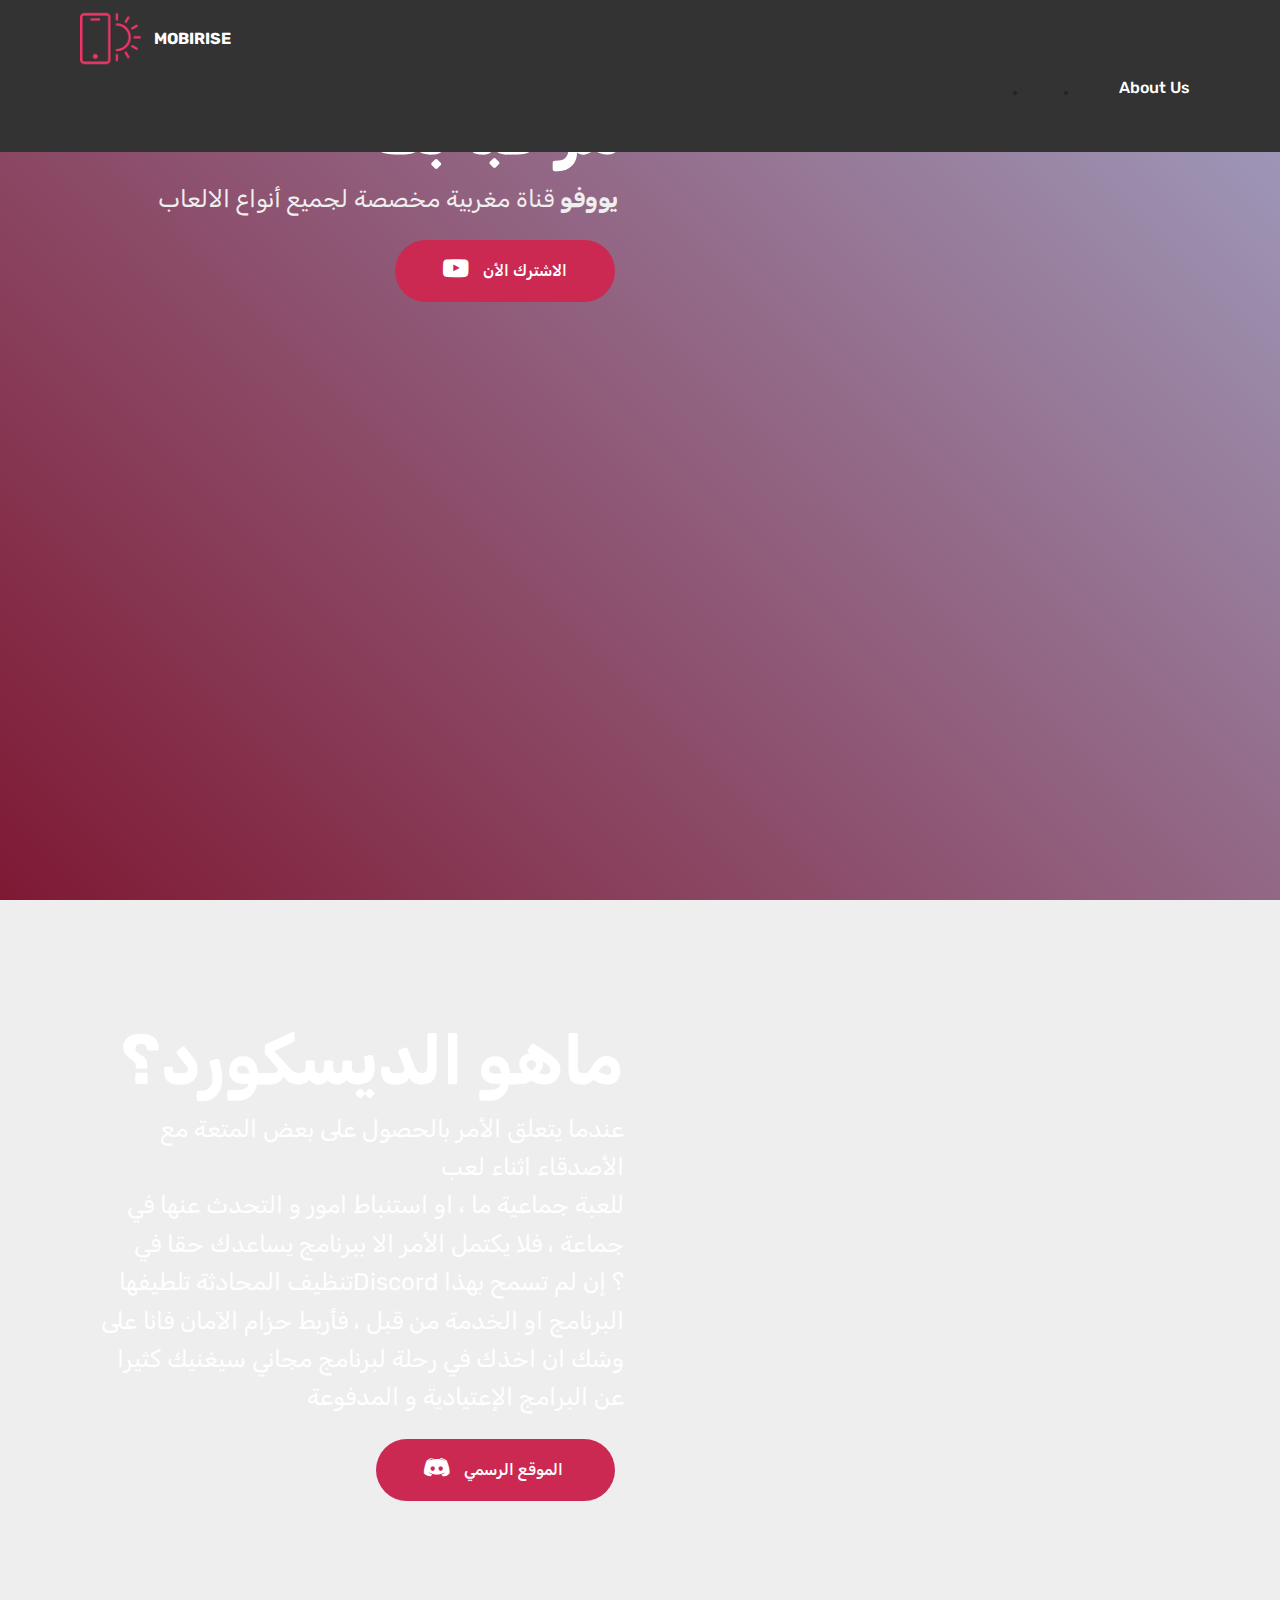
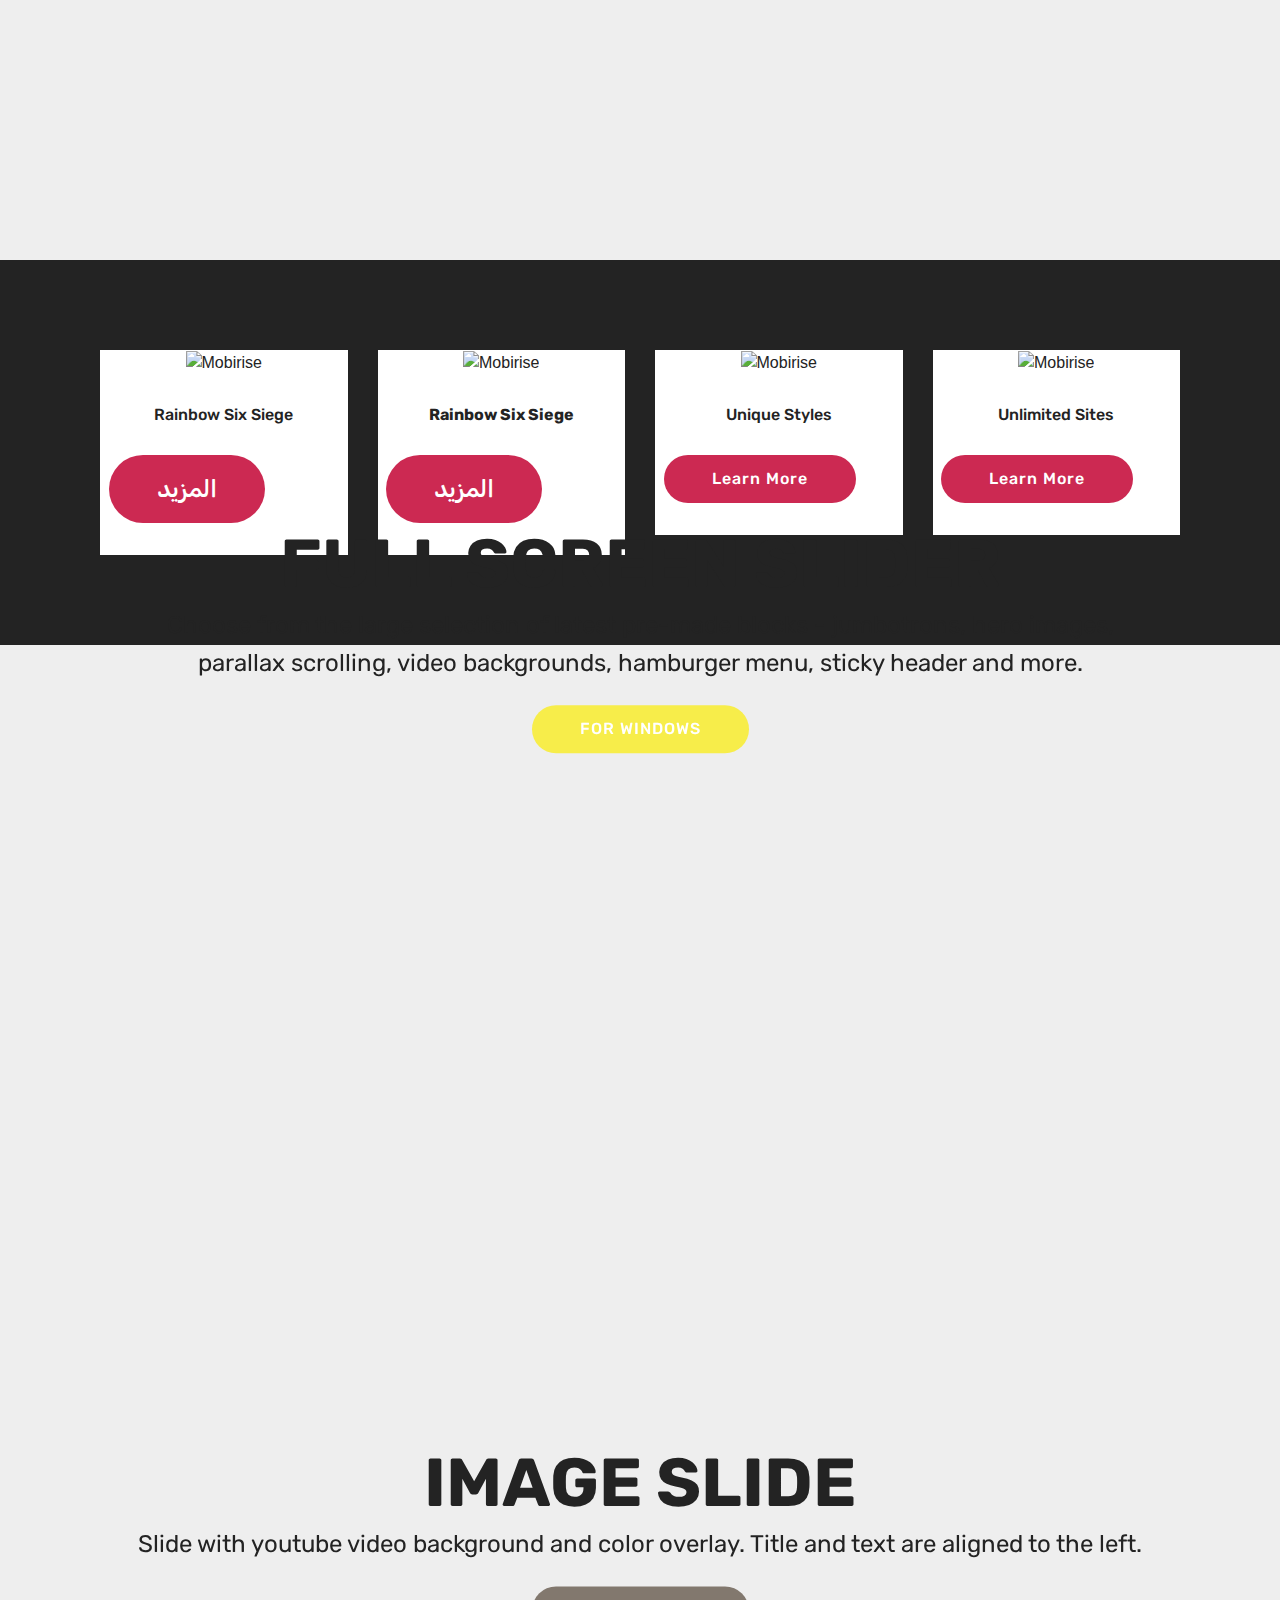
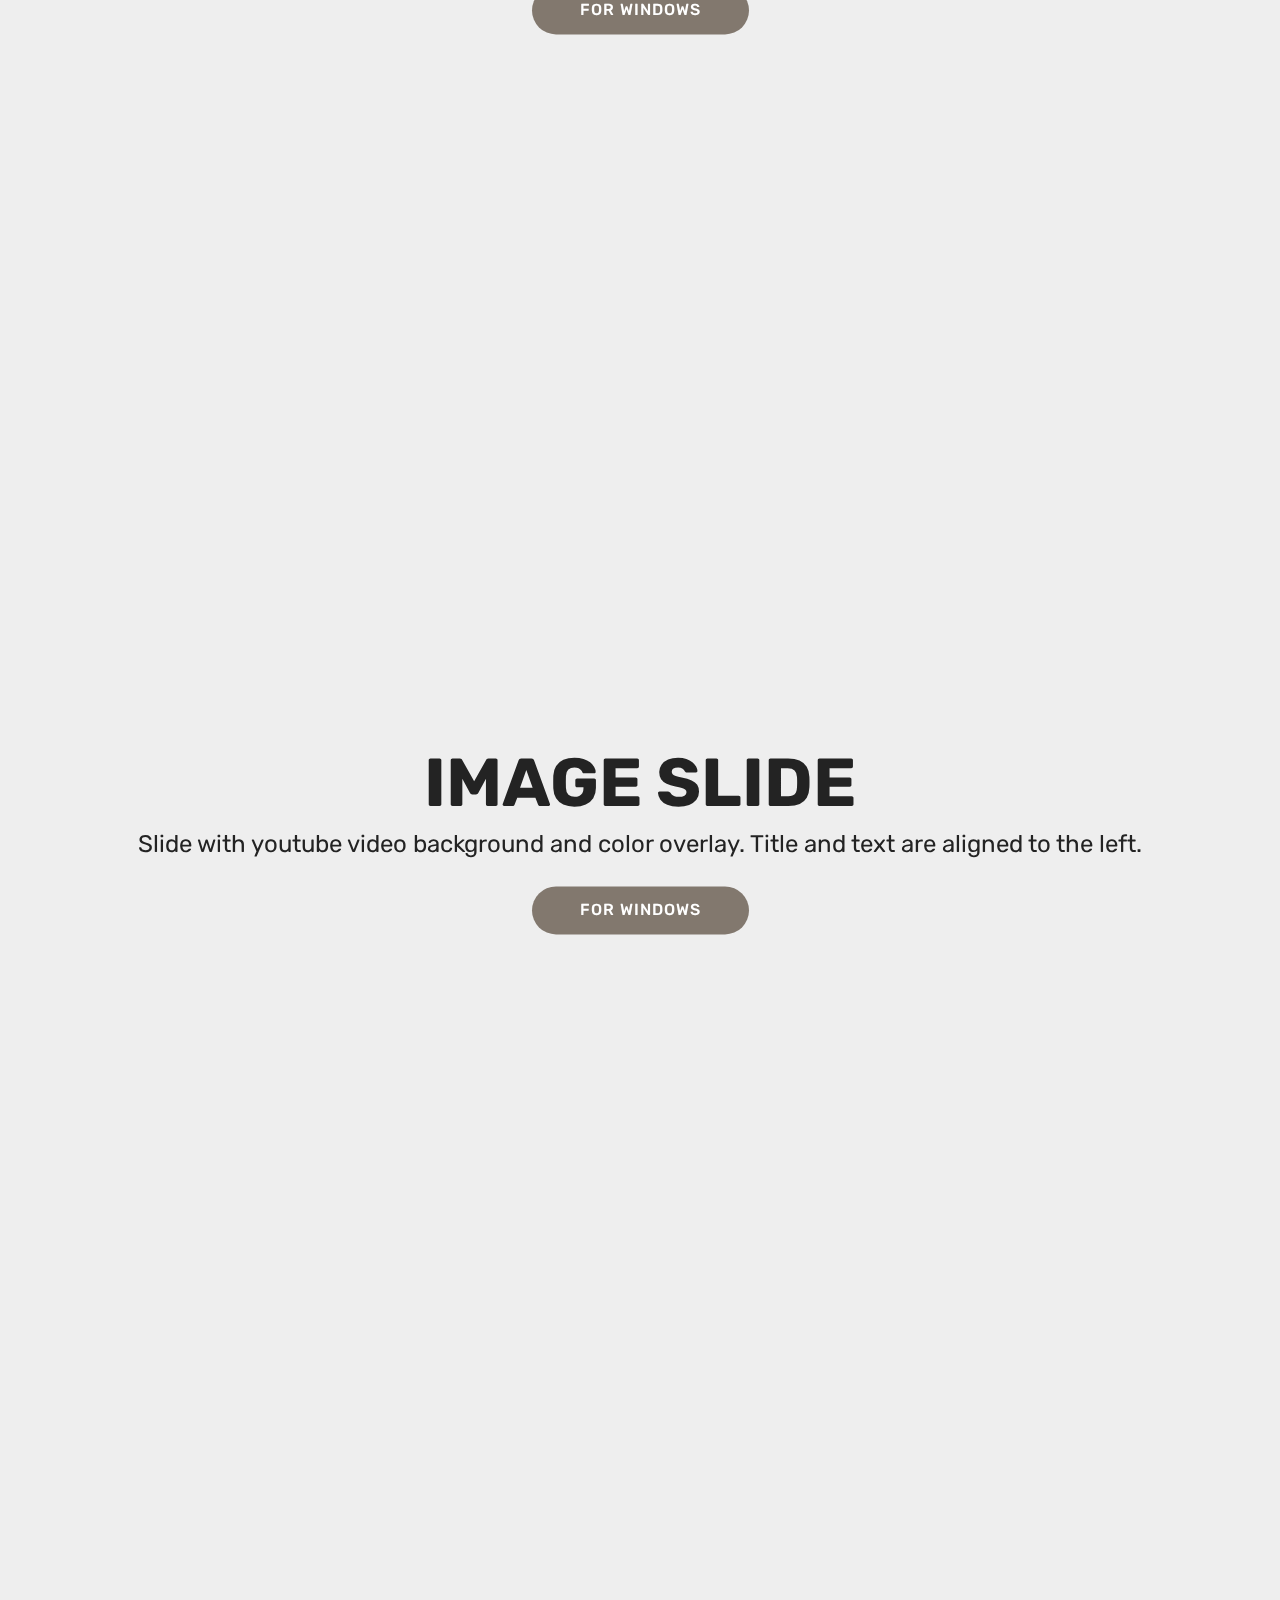
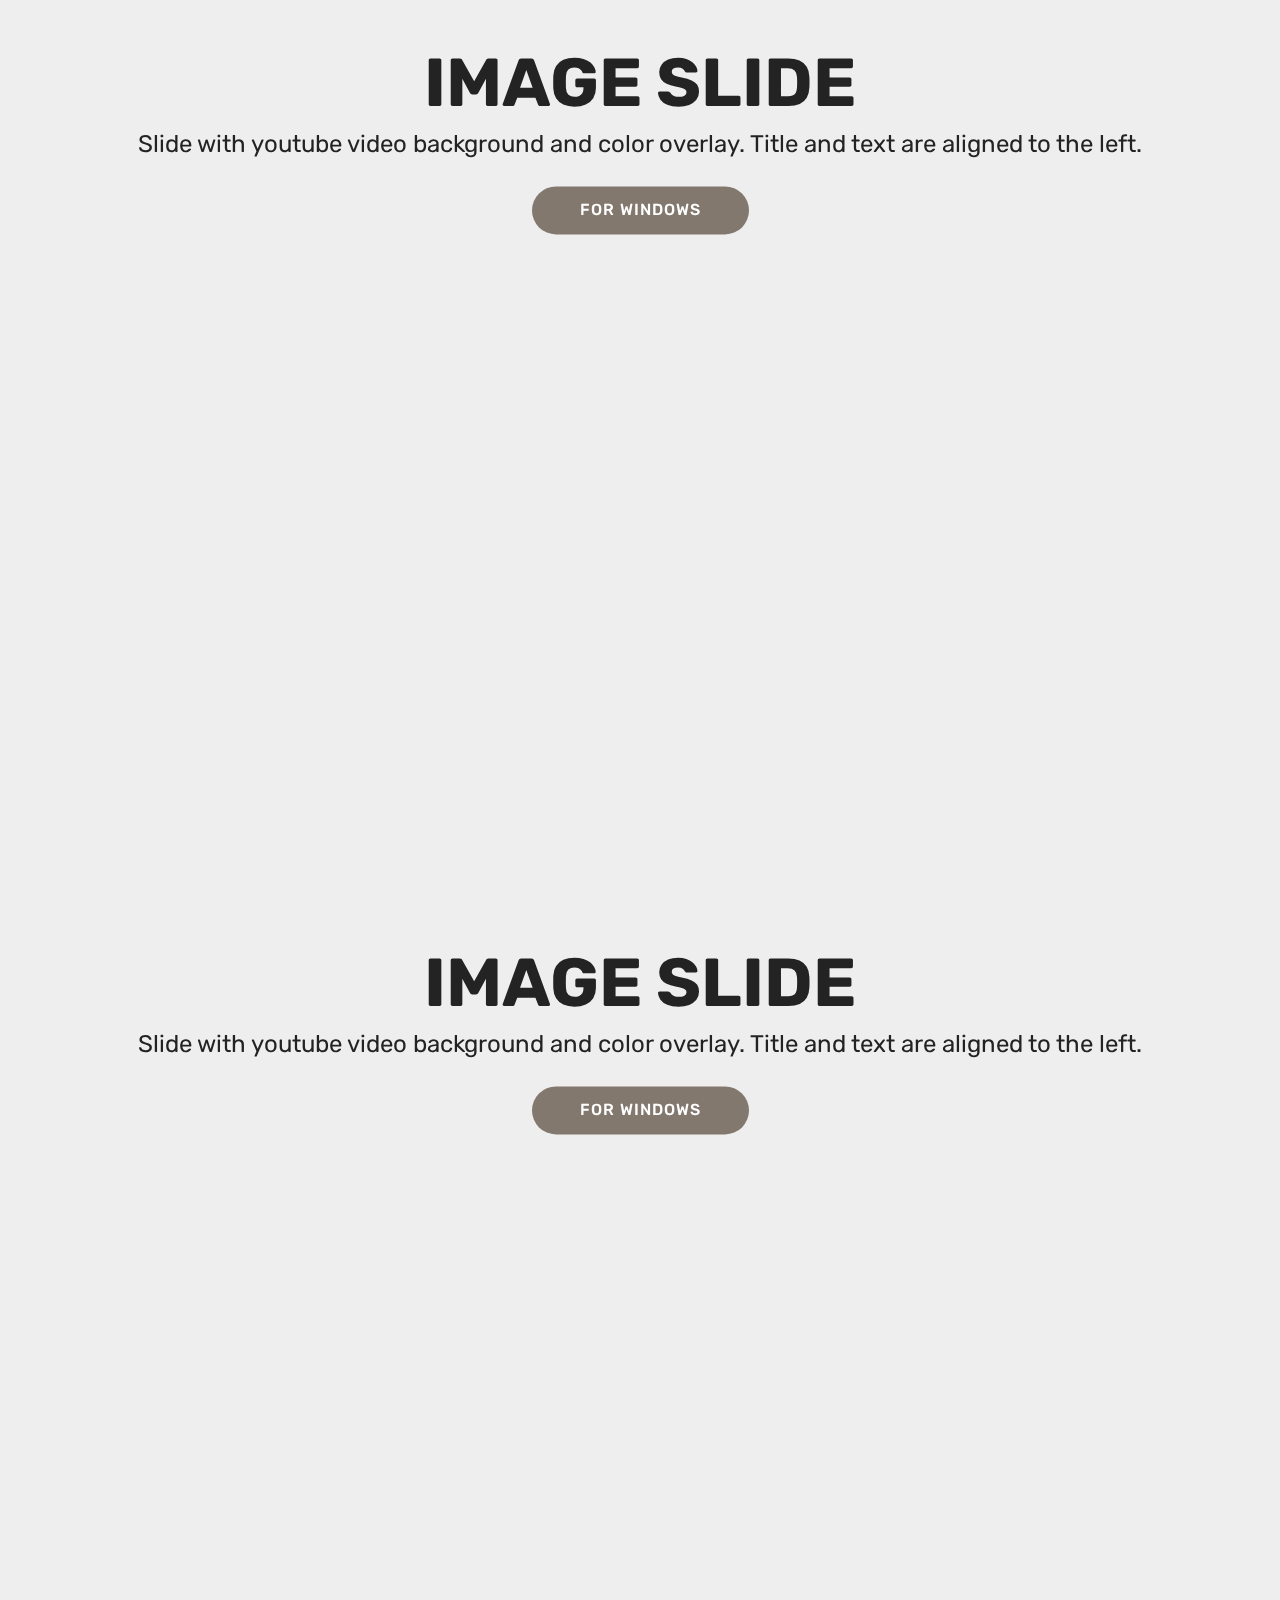
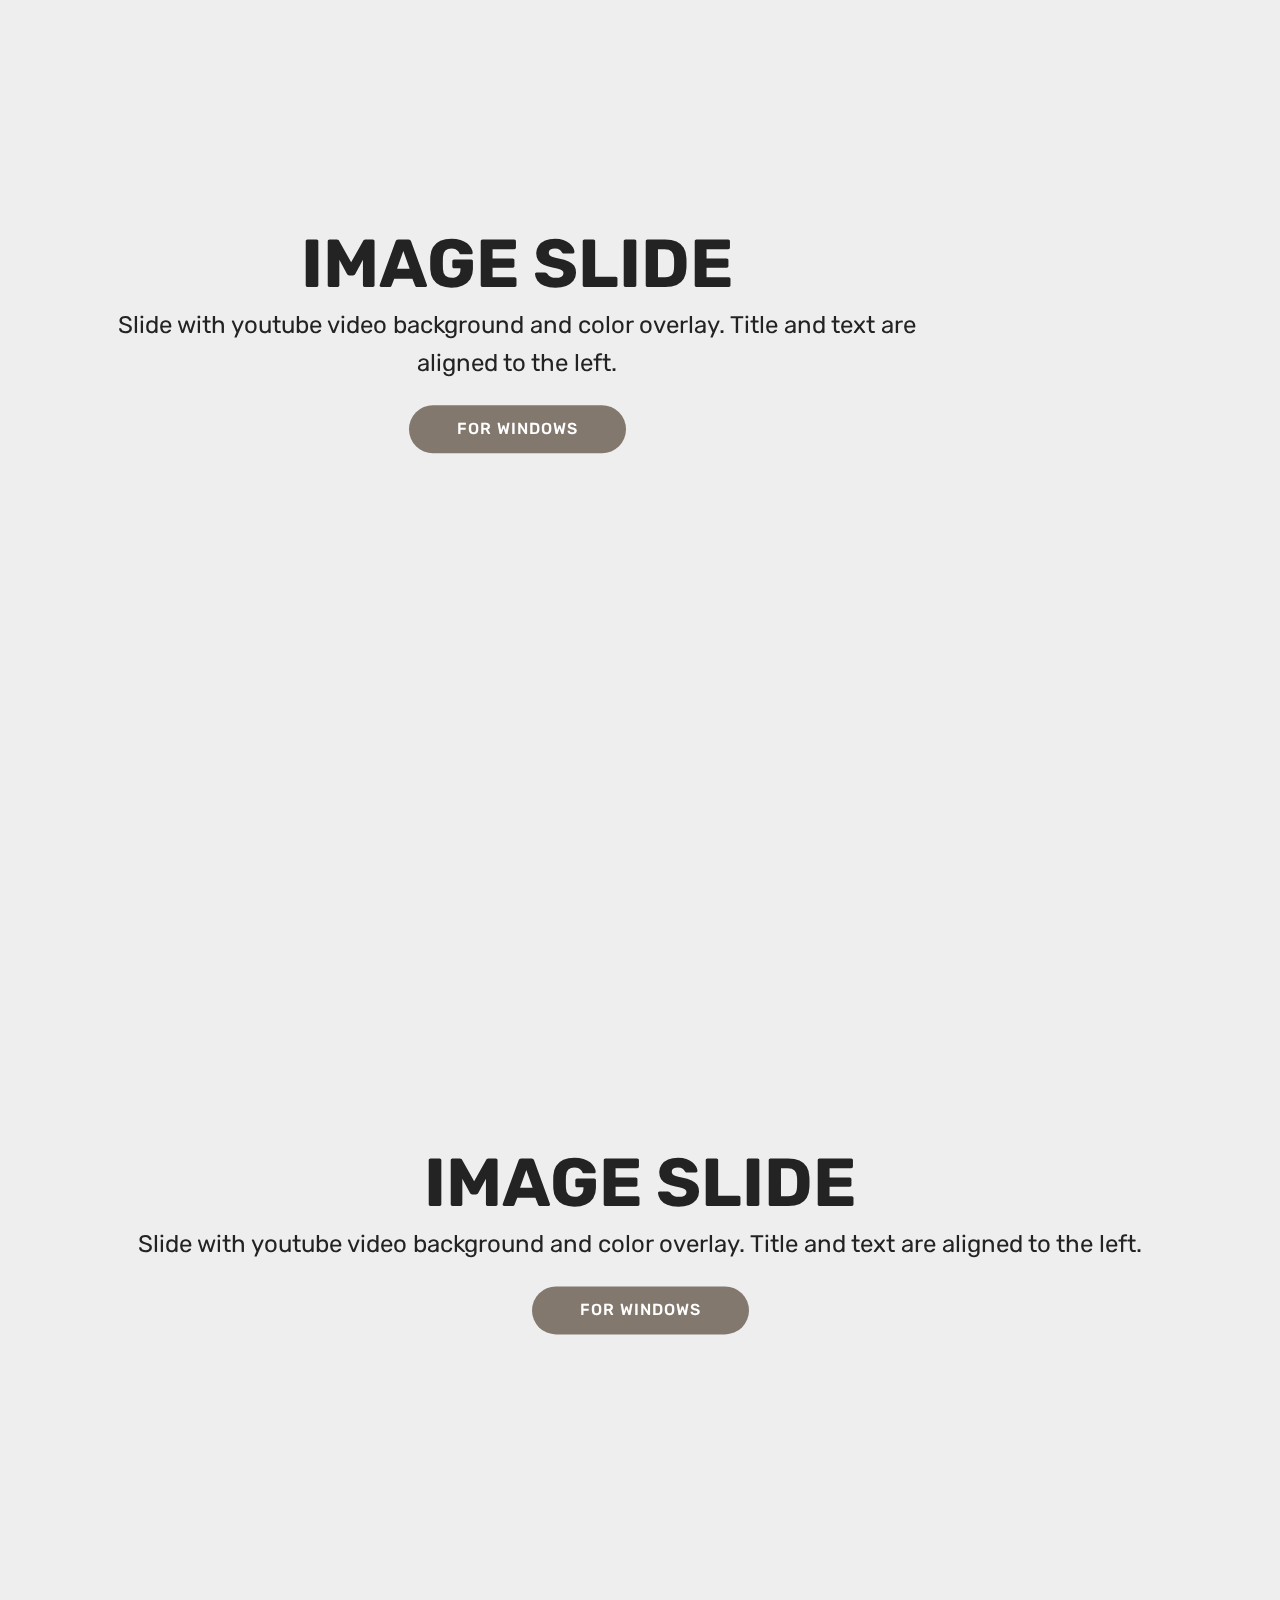
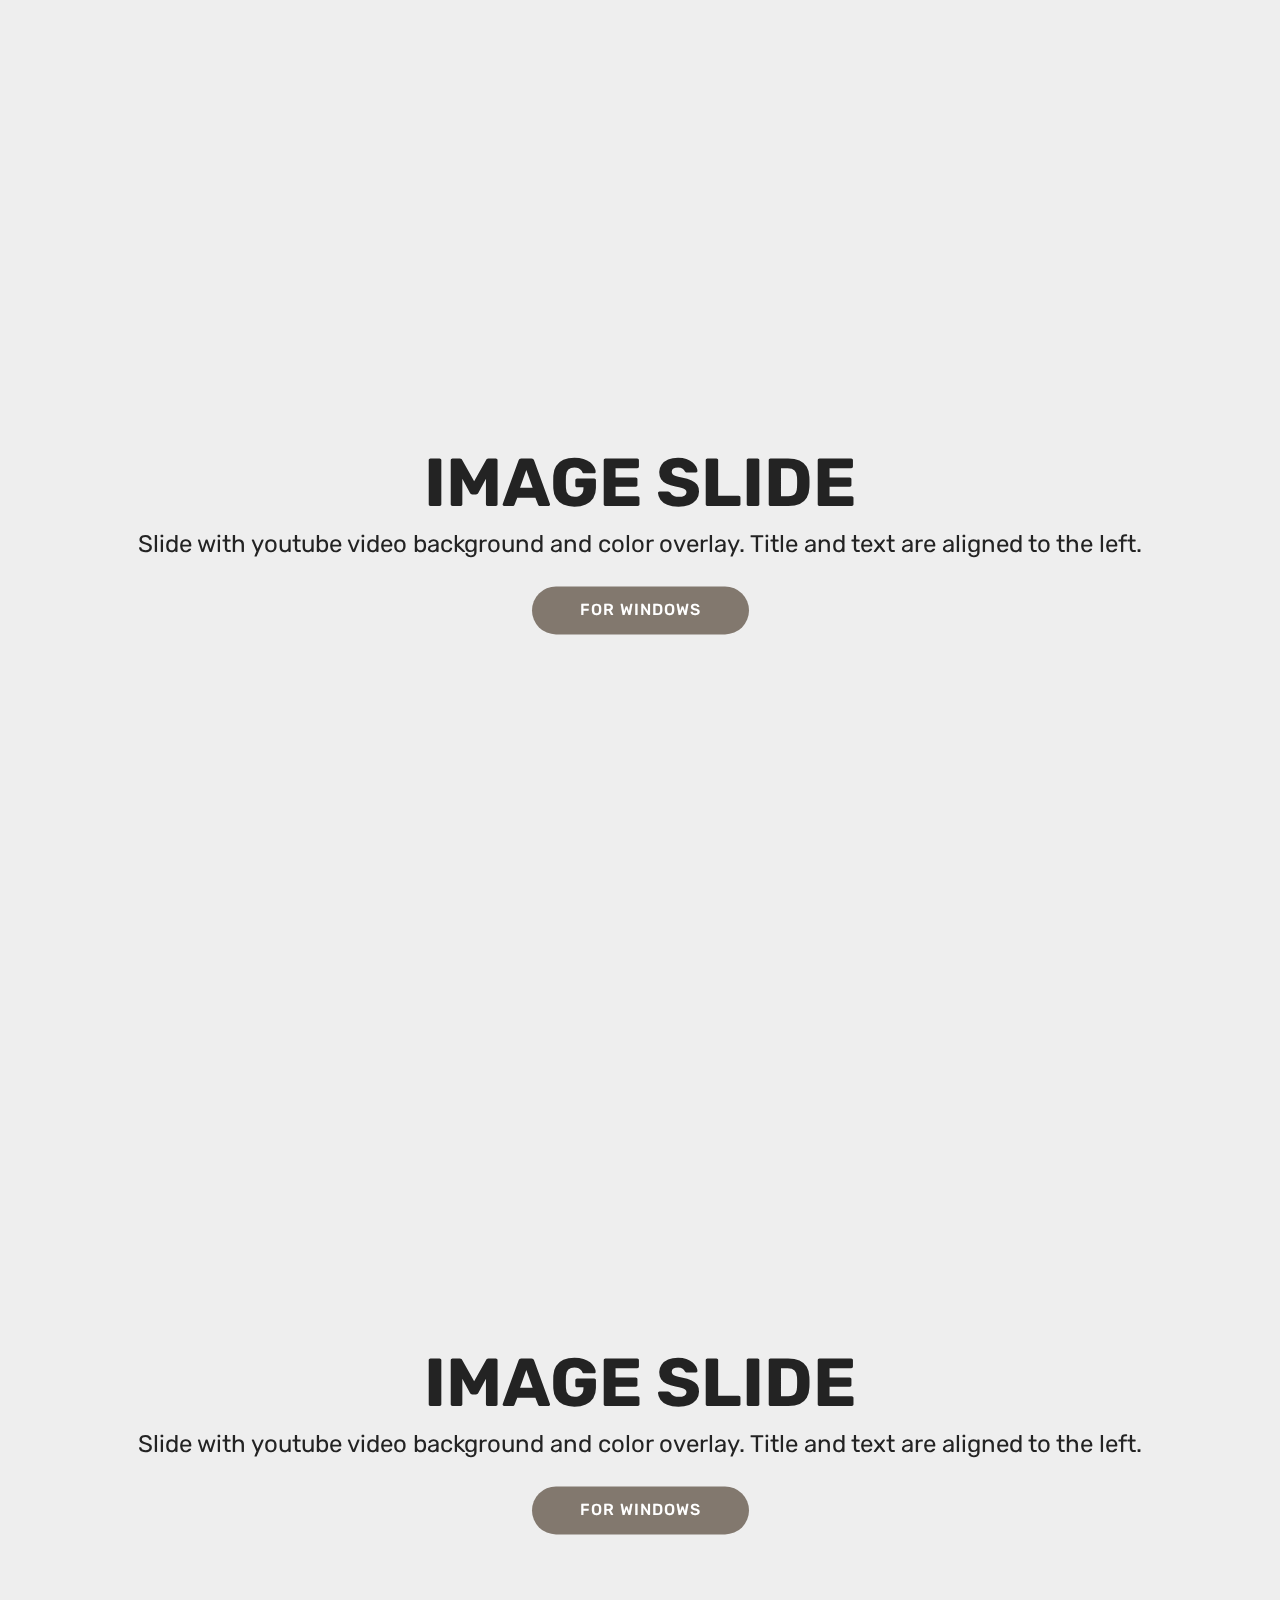
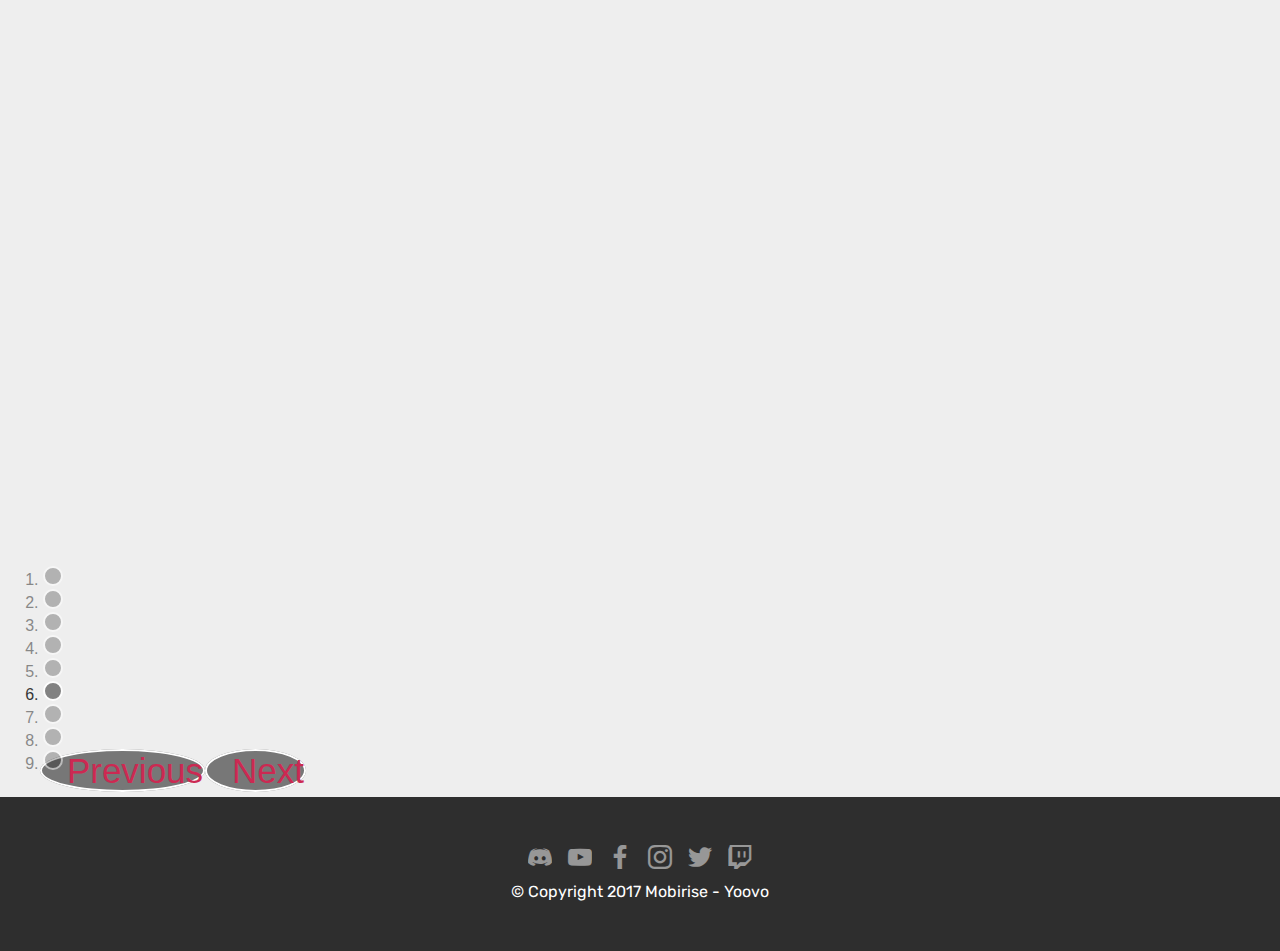
==== index.html @ 02eab4f1 "create github pages" ====
<!DOCTYPE html>
<html>
<head>
  <!-- Site made with Mobirise Website Builder v4.4.1, https://mobirise.com -->
  <meta charset="UTF-8">
  <meta http-equiv="X-UA-Compatible" content="IE=edge">
  <meta name="generator" content="Mobirise v4.4.1, mobirise.com">
  <meta name="viewport" content="width=device-width, initial-scale=1">
  <link rel="shortcut icon" href="assets/images/logo2.png" type="image/x-icon">
  <meta name="description" content="">
  <title>Yoovo</title>
  <link rel="stylesheet" href="assets/web/assets/mobirise-icons/mobirise-icons.css">
  <link rel="stylesheet" href="assets/tether/tether.min.css">
  <link rel="stylesheet" href="assets/bootstrap/css/bootstrap.min.css">
  <link rel="stylesheet" href="assets/bootstrap/css/bootstrap-grid.min.css">
  <link rel="stylesheet" href="assets/bootstrap/css/bootstrap-reboot.min.css">
  <link rel="stylesheet" href="assets/dropdown/css/style.css">
  <link rel="stylesheet" href="assets/socicon/css/styles.css">
  <link rel="stylesheet" href="assets/theme/css/style.css">
  <link rel="stylesheet" href="assets/mobirise/css/mbr-additional.css" type="text/css">
  
  
  
</head>
<body>
<section class="menu cid-qBf6Bq376k" once="menu" id="menu1-2k" data-rv-view="227">

    

    <nav class="navbar navbar-expand beta-menu navbar-dropdown align-items-center navbar-fixed-top navbar-toggleable-sm">
        <button class="navbar-toggler navbar-toggler-right" type="button" data-toggle="collapse" data-target="#navbarSupportedContent" aria-controls="navbarSupportedContent" aria-expanded="false" aria-label="Toggle navigation">
            <div class="hamburger">
                <span></span>
                <span></span>
                <span></span>
                <span></span>
            </div>
        </button>
        <div class="menu-logo">
            <div class="navbar-brand">
                <span class="navbar-logo">
                    <a href="https://mobirise.com">
                         <img src="assets/images/logo2.png" alt="Mobirise" media-simple="true" style="height: 3.8rem;">
                    </a>
                </span>
                <span class="navbar-caption-wrap">
                    <a class="navbar-caption text-white display-4" href="https://mobirise.com">
                        MOBIRISE
                    </a>
                </span>
            </div>
        </div>
        <div class="collapse navbar-collapse" id="navbarSupportedContent">
            <ul class="navbar-nav nav-dropdown nav-right" data-app-modern-menu="true"><li class="nav-item">
                    <a class="nav-link link text-white display-4" href="index.html">
                        <span class="mbri-home mbr-iconfont mbr-iconfont-btn"><br></span></a>
                </li>
                <li class="nav-item dropdown">
                    <a class="nav-link link text-white display-4" href="https://mobirise.com" aria-expanded="false">
                        <span class="mbri-search mbr-iconfont mbr-iconfont-btn"></span>
                        About Us
                    </a>
                </li></ul>
            
        </div>
    </nav>
</section>

<section class="engine"><a href="https://mobirise.co/d">web software</a></section><section class="header7 cid-qB4k2SZwbA" id="header7-q" data-rv-view="229">

    

    

    <div class="container">
        <div class="media-container-row">

            <div class="media-content align-right">
                <h1 class="mbr-section-title mbr-white pb-3 mbr-fonts-style display-1">مرحبا بك</h1>
                <div class="mbr-section-text mbr-white pb-3">
                    <p class="mbr-text mbr-fonts-style display-5">&nbsp; <strong>يووفو</strong> قناة مغربية مخصصة لجميع أنواع الالعاب&nbsp;</p>
                </div>
                <div class="mbr-section-btn"><a class="btn btn-md btn-primary display-4" href="https://www.youtube.com/YOOVO"><span class="socicon socicon-youtube mbr-iconfont mbr-iconfont-btn"></span>الاشترك الأن</a></div>
            </div>

            <div class="mbr-figure" style="width: 100%;"><iframe class="mbr-embedded-video" src="https://www.youtube.com/embed/MlusTjDyVAQ?rel=0&amp;amp;showinfo=0&amp;autoplay=0&amp;loop=0" width="1280" height="720" frameborder="0" allowfullscreen></iframe></div>

        </div>
    </div>
</section>

<section class="header7 cid-qB3EJ2pUBQ mbr-parallax-background" id="header7-n" data-rv-view="232">

    

    

    <div class="container">
        <div class="media-container-row">

            <div class="media-content align-right">
                <h1 class="mbr-section-title mbr-white pb-3 mbr-fonts-style display-1">ماهو الديسكورد؟</h1>
                <div class="mbr-section-text mbr-white pb-3">
                    <p class="mbr-text mbr-fonts-style display-5">
                        عندما يتعلق الأمر بالحصول على بعض المتعة مع الأصدقاء اثناء لعب<br> للعبة جماعية ما ، او استنباط امور و التحدث عنها في جماعة ، فلا يكتمل الأمر الا ببرنامج يساعدك حقا في تنظيف المحادثة تلطيفهاDiscord ؟ إن لم تسمح بهذا البرنامج او الخدمة من قبل ، فأربط حزام الآمان فانا على وشك ان اخذك في رحلة لبرنامج مجاني سيغنيك كثيرا عن البرامج الإعتيادية و المدفوعة</p>
                </div>
                <div class="mbr-section-btn"><a class="btn btn-md btn-primary display-4" href="https://discordapp.com/" target="_blank"><span class="socicon socicon-discord mbr-iconfont mbr-iconfont-btn"></span>الموقع الرسمي&nbsp;</a></div>
            </div>

            <div class="mbr-figure" style="width: 100%;"><iframe class="mbr-embedded-video" src="https://www.youtube.com/embed/uNCr7NdOJgw?rel=0&amp;amp;showinfo=0&amp;autoplay=0&amp;loop=0" width="1280" height="720" frameborder="0" allowfullscreen></iframe></div>

        </div>
    </div>
</section>

<section class="features3 cid-qB4p6yUMgr" id="features3-t" data-rv-view="235">

    

    
    <div class="container">
        <div class="media-container-row">
            <div class="card p-3 col-12 col-md-6 col-lg-3">
                <div class="card-wrapper">
                    <div class="card-img">
                        <img src="assets/images/r6s-wallpaper-op-197784-1920x1080.jpg" alt="Mobirise" title="" media-simple="true">
                    </div>
                    <div class="card-box">
                        <h4 class="card-title mbr-fonts-style display-7">Rainbow Six Siege<div><strong><em></em></strong></div></h4>
                        
                    </div>
                    <div class="mbr-section-btn text-center"><a href="page1.html" class="btn btn-primary display-5" target="_blank">
                            المزيد</a></div>
                </div>
            </div>

            <div class="card p-3 col-12 col-md-6 col-lg-3">
                <div class="card-wrapper">
                    <div class="card-img">
                        <img src="assets/images/nyyyhhz-1920x1080.png" alt="Mobirise" title="" media-simple="true">
                    </div>
                    <div class="card-box">
                        <h4 class="card-title mbr-fonts-style display-7"><strong>Rainbow Six Siege</strong></h4>
                        
                    </div>
                    <div class="mbr-section-btn text-center"><a href="page2.html" class="btn btn-primary display-5">
                            المزيد</a></div>
                </div>
            </div>

            <div class="card p-3 col-12 col-md-6 col-lg-3">
                <div class="card-wrapper">
                    <div class="card-img">
                        <img src="assets/images/03.jpg" alt="Mobirise" media-simple="true">
                    </div>
                    <div class="card-box">
                        <h4 class="card-title mbr-fonts-style display-7">
                            Unique Styles
                        </h4>
                        
                    </div>
                    <div class="mbr-section-btn text-center">
                        <a href="https://mobirise.com" class="btn btn-primary display-4">
                            Learn More
                        </a>
                    </div>
                </div>
            </div>

            <div class="card p-3 col-12 col-md-6 col-lg-3">
                <div class="card-wrapper">
                    <div class="card-img">
                        <img src="assets/images/01.jpg" alt="Mobirise" media-simple="true">
                    </div>
                    <div class="card-box">
                        <h4 class="card-title mbr-fonts-style display-7">
                            Unlimited Sites
                        </h4>
                        
                    </div>
                    <div class="mbr-section-btn text-center">
                        <a href="https://mobirise.com" class="btn btn-primary display-4">
                            Learn More
                        </a>
                    </div>
                </div>
            </div>
        </div>
    </div>
</section>

<section class="carousel slide cid-qBeHVSkZzY" data-interval="false" id="slider1-1t" data-rv-view="238">

    

    <div class="full-screen"><div class="mbr-slider slide carousel" data-pause="true" data-keyboard="false" data-ride="false" data-interval="false"><ol class="carousel-indicators"><li data-app-prevent-settings="" data-target="#slider1-1t" data-slide-to="0"></li><li data-app-prevent-settings="" data-target="#slider1-1t" data-slide-to="1"></li><li data-app-prevent-settings="" data-target="#slider1-1t" data-slide-to="2"></li><li data-app-prevent-settings="" data-target="#slider1-1t" data-slide-to="3"></li><li data-app-prevent-settings="" data-target="#slider1-1t" data-slide-to="4"></li><li data-app-prevent-settings="" data-target="#slider1-1t" class=" active" data-slide-to="5"></li><li data-app-prevent-settings="" data-target="#slider1-1t" data-slide-to="6"></li><li data-app-prevent-settings="" data-target="#slider1-1t" data-slide-to="7"></li><li data-app-prevent-settings="" data-target="#slider1-1t" data-slide-to="8"></li></ol><div class="carousel-inner" role="listbox"><div class="carousel-item slider-fullscreen-image" data-bg-video-slide="https://youtu.be/A7lDg1XsbdA"><div class="container container-slide"><div class="image_wrapper"><img src="assets/images/1.jpg" style="opacity: 0;"><div class="carousel-caption justify-content-center"><div class="col-10 align-center"><h2 class="mbr-fonts-style display-1">FULL SCREEN SLIDER</h2><p class="lead mbr-text mbr-fonts-style display-5">Choose from the large selection of latest pre-made blocks - jumbotrons, hero images, parallax scrolling, video backgrounds, hamburger menu, sticky header and more.</p><div class="mbr-section-btn" buttons="0"><a class="btn  btn-success display-4" href="https://mobirise.com">FOR WINDOWS</a> </div></div></div></div></div></div><div class="carousel-item slider-fullscreen-image" data-bg-video-slide="https://youtu.be/A7lDg1XsbdA"><div class="container container-slide"><div class="image_wrapper"><img src="assets/images/3.jpg" style="opacity: 0;"><div class="carousel-caption justify-content-center"><div class="col-10 align-center"><h2 class="mbr-fonts-style display-1">IMAGE SLIDE</h2><p class="lead mbr-text mbr-fonts-style display-5">Slide with youtube video background and color overlay. Title and text are aligned to the left.</p><div class="mbr-section-btn" buttons="0"><a class="btn btn-info display-4" href="https://mobirise.com">FOR WINDOWS</a> </div></div></div></div></div></div><div class="carousel-item slider-fullscreen-image" data-bg-video-slide="https://youtu.be/A7lDg1XsbdA"><div class="container container-slide"><div class="image_wrapper"><img src="assets/images/3.jpg" style="opacity: 0;"><div class="carousel-caption justify-content-center"><div class="col-10 align-center"><h2 class="mbr-fonts-style display-1">IMAGE SLIDE</h2><p class="lead mbr-text mbr-fonts-style display-5">Slide with youtube video background and color overlay. Title and text are aligned to the left.</p><div class="mbr-section-btn" buttons="0"><a class="btn btn-info display-4" href="https://mobirise.com">FOR WINDOWS</a> </div></div></div></div></div></div><div class="carousel-item slider-fullscreen-image" data-bg-video-slide="https://youtu.be/A7lDg1XsbdA"><div class="container container-slide"><div class="image_wrapper"><img src="assets/images/3.jpg" style="opacity: 0;"><div class="carousel-caption justify-content-center"><div class="col-10 align-center"><h2 class="mbr-fonts-style display-1">IMAGE SLIDE</h2><p class="lead mbr-text mbr-fonts-style display-5">Slide with youtube video background and color overlay. Title and text are aligned to the left.</p><div class="mbr-section-btn" buttons="0"><a class="btn btn-info display-4" href="https://mobirise.com">FOR WINDOWS</a> </div></div></div></div></div></div><div class="carousel-item slider-fullscreen-image" data-bg-video-slide="https://youtu.be/A7lDg1XsbdA"><div class="container container-slide"><div class="image_wrapper"><img src="assets/images/3.jpg" style="opacity: 0;"><div class="carousel-caption justify-content-center"><div class="col-10 align-center"><h2 class="mbr-fonts-style display-1">IMAGE SLIDE</h2><p class="lead mbr-text mbr-fonts-style display-5">Slide with youtube video background and color overlay. Title and text are aligned to the left.</p><div class="mbr-section-btn" buttons="0"><a class="btn btn-info display-4" href="https://mobirise.com">FOR WINDOWS</a> </div></div></div></div></div></div><div class="carousel-item slider-fullscreen-image active" data-bg-video-slide="false" style="background-image: url(assets/images/3.jpg);"><div class="container container-slide"><div class="image_wrapper"><img src="assets/images/3.jpg"><div class="carousel-caption justify-content-center"><div class="col-10 align-center"><h2 class="mbr-fonts-style display-1">IMAGE SLIDE</h2><p class="lead mbr-text mbr-fonts-style display-5">Slide with youtube video background and color overlay. Title and text are aligned to the left.</p><div class="mbr-section-btn" buttons="0"><a class="btn btn-info display-4" href="https://mobirise.com">FOR WINDOWS</a> </div></div></div></div></div></div><div class="carousel-item slider-fullscreen-image" data-bg-video-slide="https://youtu.be/A7lDg1XsbdA"><div class="container container-slide"><div class="image_wrapper"><img src="assets/images/3.jpg" style="opacity: 0;"><div class="carousel-caption justify-content-center"><div class="col-10 align-center"><h2 class="mbr-fonts-style display-1">IMAGE SLIDE</h2><p class="lead mbr-text mbr-fonts-style display-5">Slide with youtube video background and color overlay. Title and text are aligned to the left.</p><div class="mbr-section-btn" buttons="0"><a class="btn btn-info display-4" href="https://mobirise.com">FOR WINDOWS</a> </div></div></div></div></div></div><div class="carousel-item slider-fullscreen-image" data-bg-video-slide="https://youtu.be/A7lDg1XsbdA"><div class="container container-slide"><div class="image_wrapper"><img src="assets/images/3.jpg" style="opacity: 0;"><div class="carousel-caption justify-content-center"><div class="col-10 align-center"><h2 class="mbr-fonts-style display-1">IMAGE SLIDE</h2><p class="lead mbr-text mbr-fonts-style display-5">Slide with youtube video background and color overlay. Title and text are aligned to the left.</p><div class="mbr-section-btn" buttons="0"><a class="btn btn-info display-4" href="https://mobirise.com">FOR WINDOWS</a> </div></div></div></div></div></div><div class="carousel-item slider-fullscreen-image" data-bg-video-slide="https://youtu.be/A7lDg1XsbdA"><div class="container container-slide"><div class="image_wrapper"><img src="assets/images/3.jpg" style="opacity: 0;"><div class="carousel-caption justify-content-center"><div class="col-10 align-center"><h2 class="mbr-fonts-style display-1">IMAGE SLIDE</h2><p class="lead mbr-text mbr-fonts-style display-5">Slide with youtube video background and color overlay. Title and text are aligned to the left.</p><div class="mbr-section-btn" buttons="0"><a class="btn btn-info display-4" href="https://mobirise.com">FOR WINDOWS</a> </div></div></div></div></div></div></div><a data-app-prevent-settings="" class="carousel-control carousel-control-prev" role="button" data-slide="prev" href="#slider1-1t"><span aria-hidden="true" class="mbri-left mbr-iconfont"></span><span class="sr-only">Previous</span></a><a data-app-prevent-settings="" class="carousel-control carousel-control-next" role="button" data-slide="next" href="#slider1-1t"><span aria-hidden="true" class="mbri-right mbr-iconfont"></span><span class="sr-only">Next</span></a></div></div>

</section>

<section once="" class="cid-qB4mgZziw1" id="footer7-r" data-rv-view="268">

    

    

    <div class="container">
        <div class="media-container-row align-center mbr-white">
            <div class="row row-links">
                <ul class="foot-menu">
                    
                    
                    
                    
                    
                <li class="foot-menu-item mbr-fonts-style display-7"></li><li class="foot-menu-item mbr-fonts-style display-7"></li><li class="foot-menu-item mbr-fonts-style display-7"></li><li class="foot-menu-item mbr-fonts-style display-7"></li><li class="foot-menu-item mbr-fonts-style display-7"></li></ul>
            </div>
            <div class="row social-row">
                <div class="social-list align-right pb-2">
                    
                    
                    
                    
                    
                    
                <div class="soc-item">
                        <a href="https://twitter.com/mobirise" target="_blank">
                            <span class="mbr-iconfont mbr-iconfont-social socicon-discord socicon" media-simple="true"></span>
                        </a>
                    </div><div class="soc-item">
                        <a href="https://www.facebook.com/pages/Mobirise/1616226671953247" target="_blank">
                            <span class="mbr-iconfont mbr-iconfont-social socicon-youtube socicon" media-simple="true"></span>
                        </a>
                    </div><div class="soc-item">
                        <a href="https://www.youtube.com/c/mobirise" target="_blank">
                            <span class="mbr-iconfont mbr-iconfont-social socicon-facebook socicon" media-simple="true"></span>
                        </a>
                    </div><div class="soc-item">
                        <a href="https://instagram.com/mobirise" target="_blank">
                            <span class="socicon-instagram socicon mbr-iconfont mbr-iconfont-social" media-simple="true"></span>
                        </a>
                    </div><div class="soc-item">
                        <a href="https://plus.google.com/u/0/+Mobirise" target="_blank">
                            <span class="mbr-iconfont mbr-iconfont-social socicon-twitter socicon" media-simple="true"></span>
                        </a>
                    </div><div class="soc-item">
                        <a href="https://www.behance.net/Mobirise" target="_blank">
                            <span class="mbr-iconfont mbr-iconfont-social socicon-twitch socicon" media-simple="true"></span>
                        </a>
                    </div></div>
            </div>
            <div class="row row-copirayt">
                <p class="mbr-text mb-0 mbr-fonts-style mbr-white align-center display-7">
                    © Copyright 2017 Mobirise - Yoovo</p>
            </div>
        </div>
    </div>
</section>


  <script src="assets/web/assets/jquery/jquery.min.js"></script>
  <script src="assets/popper/popper.min.js"></script>
  <script src="assets/tether/tether.min.js"></script>
  <script src="assets/bootstrap/js/bootstrap.min.js"></script>
  <script src="assets/smooth-scroll/smooth-scroll.js"></script>
  <script src="assets/dropdown/js/script.min.js"></script>
  <script src="assets/jarallax/jarallax.min.js"></script>
  <script src="assets/jquery-mb-ytplayer/jquery.mb.ytplayer.min.js"></script>
  <script src="assets/jquery-mb-vimeo_player/jquery.mb.vimeo_player.js"></script>
  <script src="assets/bootstrap-carousel-swipe/bootstrap-carousel-swipe.js"></script>
  <script src="assets/touch-swipe/jquery.touch-swipe.min.js"></script>
  <script src="assets/theme/js/script.js"></script>
  <script src="assets/mobirise-slider-video/script.js"></script>
  
  
</body>
</html>
---- assets/web/assets/mobirise-icons/mobirise-icons.css ----
@font-face {
  font-family: 'MobiriseIcons';
  src:  url('mobirise-icons.eot?spat4u');
  src:  url('mobirise-icons.eot?spat4u#iefix') format('embedded-opentype'),
    url('mobirise-icons.ttf?spat4u') format('truetype'),
    url('mobirise-icons.woff?spat4u') format('woff'),
    url('mobirise-icons.svg?spat4u#MobiriseIcons') format('svg');
  font-weight: normal;
  font-style: normal;
}

[class^="mbri-"], [class*=" mbri-"] {
  /* use !important to prevent issues with browser extensions that change fonts */
  font-family: MobiriseIcons !important;
  speak: none;
  font-style: normal;
  font-weight: normal;
  font-variant: normal;
  text-transform: none;
  line-height: 1;

  /* Better Font Rendering =========== */
  -webkit-font-smoothing: antialiased;
  -moz-osx-font-smoothing: grayscale;
}

.mbri-add-submenu:before {
  content: "\e900";
}
.mbri-alert:before {
  content: "\e901";
}
.mbri-align-center:before {
  content: "\e902";
}
.mbri-align-justify:before {
  content: "\e903";
}
.mbri-align-left:before {
  content: "\e904";
}
.mbri-align-right:before {
  content: "\e905";
}
.mbri-android:before {
  content: "\e906";
}
.mbri-apple:before {
  content: "\e907";
}
.mbri-arrow-down:before {
  content: "\e908";
}
.mbri-arrow-next:before {
  content: "\e909";
}
.mbri-arrow-prev:before {
  content: "\e90a";
}
.mbri-arrow-up:before {
  content: "\e90b";
}
.mbri-bold:before {
  content: "\e90c";
}
.mbri-bookmark:before {
  content: "\e90d";
}
.mbri-bootstrap:before {
  content: "\e90e";
}
.mbri-briefcase:before {
  content: "\e90f";
}
.mbri-browse:before {
  content: "\e910";
}
.mbri-bulleted-list:before {
  content: "\e911";
}
.mbri-calendar:before {
  content: "\e912";
}
.mbri-camera:before {
  content: "\e913";
}
.mbri-cart-add:before {
  content: "\e914";
}
.mbri-cart-full:before {
  content: "\e915";
}
.mbri-cash:before {
  content: "\e916";
}
.mbri-change-style:before {
  content: "\e917";
}
.mbri-chat:before {
  content: "\e918";
}
.mbri-clock:before {
  content: "\e919";
}
.mbri-close:before {
  content: "\e91a";
}
.mbri-cloud:before {
  content: "\e91b";
}
.mbri-code:before {
  content: "\e91c";
}
.mbri-contact-form:before {
  content: "\e91d";
}
.mbri-credit-card:before {
  content: "\e91e";
}
.mbri-cursor-click:before {
  content: "\e91f";
}
.mbri-cust-feedback:before {
  content: "\e920";
}
.mbri-database:before {
  content: "\e921";
}
.mbri-delivery:before {
  content: "\e922";
}
.mbri-desktop:before {
  content: "\e923";
}
.mbri-devices:before {
  content: "\e924";
}
.mbri-down:before {
  content: "\e925";
}
.mbri-download:before {
  content: "\e989";
}
.mbri-drag-n-drop:before {
  content: "\e927";
}
.mbri-drag-n-drop2:before {
  content: "\e928";
}
.mbri-edit:before {
  content: "\e929";
}
.mbri-edit2:before {
  content: "\e92a";
}
.mbri-error:before {
  content: "\e92b";
}
.mbri-extension:before {
  content: "\e92c";
}
.mbri-features:before {
  content: "\e92d";
}
.mbri-file:before {
  content: "\e92e";
}
.mbri-flag:before {
  content: "\e92f";
}
.mbri-folder:before {
  content: "\e930";
}
.mbri-gift:before {
  content: "\e931";
}
.mbri-github:before {
  content: "\e932";
}
.mbri-globe:before {
  content: "\e933";
}
.mbri-globe-2:before {
  content: "\e934";
}
.mbri-growing-chart:before {
  content: "\e935";
}
.mbri-hearth:before {
  content: "\e936";
}
.mbri-help:before {
  content: "\e937";
}
.mbri-home:before {
  content: "\e938";
}
.mbri-hot-cup:before {
  content: "\e939";
}
.mbri-idea:before {
  content: "\e93a";
}
.mbri-image-gallery:before {
  content: "\e93b";
}
.mbri-image-slider:before {
  content: "\e93c";
}
.mbri-info:before {
  content: "\e93d";
}
.mbri-italic:before {
  content: "\e93e";
}
.mbri-key:before {
  content: "\e93f";
}
.mbri-laptop:before {
  content: "\e940";
}
.mbri-layers:before {
  content: "\e941";
}
.mbri-left-right:before {
  content: "\e942";
}
.mbri-left:before {
  content: "\e943";
}
.mbri-letter:before {
  content: "\e944";
}
.mbri-like:before {
  content: "\e945";
}
.mbri-link:before {
  content: "\e946";
}
.mbri-lock:before {
  content: "\e947";
}
.mbri-login:before {
  content: "\e948";
}
.mbri-logout:before {
  content: "\e949";
}
.mbri-magic-stick:before {
  content: "\e94a";
}
.mbri-map-pin:before {
  content: "\e94b";
}
.mbri-menu:before {
  content: "\e94c";
}
.mbri-mobile:before {
  content: "\e94d";
}
.mbri-mobile2:before {
  content: "\e94e";
}
.mbri-mobirise:before {
  content: "\e94f";
}
.mbri-more-horizontal:before {
  content: "\e950";
}
.mbri-more-vertical:before {
  content: "\e951";
}
.mbri-music:before {
  content: "\e952";
}
.mbri-new-file:before {
  content: "\e953";
}
.mbri-numbered-list:before {
  content: "\e954";
}
.mbri-opened-folder:before {
  content: "\e955";
}
.mbri-pages:before {
  content: "\e956";
}
.mbri-paper-plane:before {
  content: "\e957";
}
.mbri-paperclip:before {
  content: "\e958";
}
.mbri-photo:before {
  content: "\e959";
}
.mbri-photos:before {
  content: "\e95a";
}
.mbri-pin:before {
  content: "\e95b";
}
.mbri-play:before {
  content: "\e95c";
}
.mbri-plus:before {
  content: "\e95d";
}
.mbri-preview:before {
  content: "\e95e";
}
.mbri-print:before {
  content: "\e95f";
}
.mbri-protect:before {
  content: "\e960";
}
.mbri-question:before {
  content: "\e961";
}
.mbri-quote-left:before {
  content: "\e962";
}
.mbri-quote-right:before {
  content: "\e963";
}
.mbri-refresh:before {
  content: "\e964";
}
.mbri-responsive:before {
  content: "\e965";
}
.mbri-right:before {
  content: "\e966";
}
.mbri-rocket:before {
  content: "\e967";
}
.mbri-sad-face:before {
  content: "\e968";
}
.mbri-sale:before {
  content: "\e969";
}
.mbri-save:before {
  content: "\e96a";
}
.mbri-search:before {
  content: "\e96b";
}
.mbri-setting:before {
  content: "\e96c";
}
.mbri-setting2:before {
  content: "\e96d";
}
.mbri-setting3:before {
  content: "\e96e";
}
.mbri-share:before {
  content: "\e96f";
}
.mbri-shopping-bag:before {
  content: "\e970";
}
.mbri-shopping-basket:before {
  content: "\e971";
}
.mbri-shopping-cart:before {
  content: "\e972";
}
.mbri-sites:before {
  content: "\e973";
}
.mbri-smile-face:before {
  content: "\e974";
}
.mbri-speed:before {
  content: "\e975";
}
.mbri-star:before {
  content: "\e976";
}
.mbri-success:before {
  content: "\e977";
}
.mbri-sun:before {
  content: "\e978";
}
.mbri-sun2:before {
  content: "\e979";
}
.mbri-tablet:before {
  content: "\e97a";
}
.mbri-tablet-vertical:before {
  content: "\e97b";
}
.mbri-target:before {
  content: "\e97c";
}
.mbri-timer:before {
  content: "\e97d";
}
.mbri-to-ftp:before {
  content: "\e97e";
}
.mbri-to-local-drive:before {
  content: "\e97f";
}
.mbri-touch-swipe:before {
  content: "\e980";
}
.mbri-touch:before {
  content: "\e981";
}
.mbri-trash:before {
  content: "\e982";
}
.mbri-underline:before {
  content: "\e983";
}
.mbri-unlink:before {
  content: "\e984";
}
.mbri-unlock:before {
  content: "\e985";
}
.mbri-up-down:before {
  content: "\e986";
}
.mbri-up:before {
  content: "\e987";
}
.mbri-update:before {
  content: "\e988";
}
.mbri-upload:before {
 content: "\e926"; 
}
.mbri-user:before {
  content: "\e98a";
}
.mbri-user2:before {
  content: "\e98b";
}
.mbri-users:before {
  content: "\e98c";
}
.mbri-video:before {
  content: "\e98d";
}
.mbri-video-play:before {
  content: "\e98e";
}
.mbri-watch:before {
  content: "\e98f";
}
.mbri-website-theme:before {
  content: "\e990";
}
.mbri-wifi:before {
  content: "\e991";
}
.mbri-windows:before {
  content: "\e992";
}
.mbri-zoom-out:before {
  content: "\e993";
}
.mbri-redo:before {
  content: "\e994";
}
.mbri-undo:before {
  content: "\e995";
}
---- assets/dropdown/css/style.css ----
.navbar-dropdown {
  left: 0;
  padding: 0;
  position: absolute;
  right: 0;
  top: 0;
  transition: all 0.45s ease;
  z-index: 1030;
  background: #282828; }
  .navbar-dropdown .navbar-logo {
    margin-right: 0.8rem;
    transition: margin 0.3s ease-in-out;
    vertical-align: middle; }
    .navbar-dropdown .navbar-logo img {
      height: 3.125rem;
      transition: all 0.3s ease-in-out; }
    .navbar-dropdown .navbar-logo.mbr-iconfont {
      font-size: 3.125rem;
      line-height: 3.125rem; }
  .navbar-dropdown .navbar-caption {
    font-weight: 700;
    white-space: normal;
    vertical-align: -4px;
    line-height: 3.125rem !important; }
    .navbar-dropdown .navbar-caption, .navbar-dropdown .navbar-caption:hover {
      color: inherit;
      text-decoration: none; }
  .navbar-dropdown .mbr-iconfont + .navbar-caption {
    vertical-align: -1px; }
  .navbar-dropdown.navbar-fixed-top {
    position: fixed; }
  .navbar-dropdown .navbar-brand span {
    vertical-align: -4px; }
  .navbar-dropdown.bg-color.transparent {
    background: none; }
  .navbar-dropdown.navbar-short .navbar-brand {
    padding: 0.625rem 0; }
    .navbar-dropdown.navbar-short .navbar-brand span {
      vertical-align: -1px; }
  .navbar-dropdown.navbar-short .navbar-caption {
    line-height: 2.375rem !important;
    vertical-align: -2px; }
  .navbar-dropdown.navbar-short .navbar-logo {
    margin-right: 0.5rem; }
    .navbar-dropdown.navbar-short .navbar-logo img {
      height: 2.375rem; }
    .navbar-dropdown.navbar-short .navbar-logo.mbr-iconfont {
      font-size: 2.375rem;
      line-height: 2.375rem; }
  .navbar-dropdown.navbar-short .mbr-table-cell {
    height: 3.625rem; }
  .navbar-dropdown .navbar-close {
    left: 0.6875rem;
    position: fixed;
    top: 0.75rem;
    z-index: 1000; }
  .navbar-dropdown .hamburger-icon {
    content: "";
    display: inline-block;
    vertical-align: middle;
    width: 16px;
    -webkit-box-shadow: 0 -6px 0 1px #282828,0 0 0 1px #282828,0 6px 0 1px #282828;
    -moz-box-shadow: 0 -6px 0 1px #282828,0 0 0 1px #282828,0 6px 0 1px #282828;
    box-shadow: 0 -6px 0 1px #282828,0 0 0 1px #282828,0 6px 0 1px #282828; }

.dropdown-menu .dropdown-toggle[data-toggle="dropdown-submenu"]::after {
  border-bottom: 0.35em solid transparent;
  border-left: 0.35em solid;
  border-right: 0;
  border-top: 0.35em solid transparent;
  margin-left: 0.3rem; }

.dropdown-menu .dropdown-item:focus {
  outline: 0; }

.nav-dropdown {
  font-size: 0.75rem;
  font-weight: 500;
  height: auto !important; }
  .nav-dropdown .nav-btn {
    padding-left: 1rem; }
  .nav-dropdown .link {
    margin: .667em 1.667em;
    font-weight: 500;
    padding: 0;
    transition: color .2s ease-in-out; }
    .nav-dropdown .link.dropdown-toggle {
      margin-right: 2.583em; }
      .nav-dropdown .link.dropdown-toggle::after {
        margin-left: .25rem;
        border-top: 0.35em solid;
        border-right: 0.35em solid transparent;
        border-left: 0.35em solid transparent;
        border-bottom: 0; }
      .nav-dropdown .link.dropdown-toggle[aria-expanded="true"] {
        margin: 0;
        padding: 0.667em 3.263em  0.667em 1.667em; }
  .nav-dropdown .link::after,
  .nav-dropdown .dropdown-item::after {
    color: inherit; }
  .nav-dropdown .btn {
    font-size: 0.75rem;
    font-weight: 700;
    letter-spacing: 0;
    margin-bottom: 0;
    padding-left: 1.25rem;
    padding-right: 1.25rem; }
  .nav-dropdown .dropdown-menu {
    border-radius: 0;
    border: 0;
    left: 0;
    margin: 0;
    padding-bottom: 1.25rem;
    padding-top: 1.25rem;
    position: relative; }
  .nav-dropdown .dropdown-submenu {
    margin-left: 0.125rem;
    top: 0; }
  .nav-dropdown .dropdown-item {
    font-weight: 500;
    line-height: 2;
    padding: 0.3846em 4.615em 0.3846em 1.5385em;
    position: relative;
    transition: color .2s ease-in-out, background-color .2s ease-in-out; }
    .nav-dropdown .dropdown-item::after {
      margin-top: -0.3077em;
      position: absolute;
      right: 1.1538em;
      top: 50%; }
    .nav-dropdown .dropdown-item:focus, .nav-dropdown .dropdown-item:hover {
      background: none; }

@media (max-width: 767px) {
  .nav-dropdown.navbar-toggleable-sm {
    bottom: 0;
    display: none;
    left: 0;
    overflow-x: hidden;
    position: fixed;
    top: 0;
    transform: translateX(-100%);
    -ms-transform: translateX(-100%);
    -webkit-transform: translateX(-100%);
    width: 18.75rem;
    z-index: 999; } }
.nav-dropdown.navbar-toggleable-xl {
  bottom: 0;
  display: none;
  left: 0;
  overflow-x: hidden;
  position: fixed;
  top: 0;
  transform: translateX(-100%);
  -ms-transform: translateX(-100%);
  -webkit-transform: translateX(-100%);
  width: 18.75rem;
  z-index: 999; }

.nav-dropdown-sm {
  display: block !important;
  overflow-x: hidden;
  overflow: auto;
  padding-top: 3.875rem; }
  .nav-dropdown-sm::after {
    content: "";
    display: block;
    height: 3rem;
    width: 100%; }
  .nav-dropdown-sm.collapse.in ~ .navbar-close {
    display: block !important; }
  .nav-dropdown-sm.collapsing, .nav-dropdown-sm.collapse.in {
    transform: translateX(0);
    -ms-transform: translateX(0);
    -webkit-transform: translateX(0);
    transition: all 0.25s ease-out;
    -webkit-transition: all 0.25s ease-out;
    background: #282828; }
  .nav-dropdown-sm.collapsing[aria-expanded="false"] {
    transform: translateX(-100%);
    -ms-transform: translateX(-100%);
    -webkit-transform: translateX(-100%); }
  .nav-dropdown-sm .nav-item {
    display: block;
    margin-left: 0 !important;
    padding-left: 0; }
  .nav-dropdown-sm .link,
  .nav-dropdown-sm .dropdown-item {
    border-top: 1px dotted rgba(255, 255, 255, 0.1);
    font-size: 0.8125rem;
    line-height: 1.6;
    margin: 0 !important;
    padding: 0.875rem 2.4rem 0.875rem 1.5625rem !important;
    position: relative;
    white-space: normal; }
    .nav-dropdown-sm .link:focus, .nav-dropdown-sm .link:hover,
    .nav-dropdown-sm .dropdown-item:focus,
    .nav-dropdown-sm .dropdown-item:hover {
      background: rgba(0, 0, 0, 0.2) !important;
      color: #c0a375; }
  .nav-dropdown-sm .nav-btn {
    position: relative;
    padding: 1.5625rem 1.5625rem 0 1.5625rem; }
    .nav-dropdown-sm .nav-btn::before {
      border-top: 1px dotted rgba(255, 255, 255, 0.1);
      content: "";
      left: 0;
      position: absolute;
      top: 0;
      width: 100%; }
    .nav-dropdown-sm .nav-btn + .nav-btn {
      padding-top: 0.625rem; }
      .nav-dropdown-sm .nav-btn + .nav-btn::before {
        display: none; }
  .nav-dropdown-sm .btn {
    padding: 0.625rem 0; }
  .nav-dropdown-sm .dropdown-toggle[data-toggle="dropdown-submenu"]::after {
    margin-left: .25rem;
    border-top: 0.35em solid;
    border-right: 0.35em solid transparent;
    border-left: 0.35em solid transparent;
    border-bottom: 0; }
  .nav-dropdown-sm .dropdown-toggle[data-toggle="dropdown-submenu"][aria-expanded="true"]::after {
    border-top: 0;
    border-right: 0.35em solid transparent;
    border-left: 0.35em solid transparent;
    border-bottom: 0.35em solid; }
  .nav-dropdown-sm .dropdown-menu {
    margin: 0;
    padding: 0;
    position: relative;
    top: 0;
    left: 0;
    width: 100%;
    border: 0;
    float: none;
    border-radius: 0;
    background: none; }
  .nav-dropdown-sm .dropdown-submenu {
    left: 100%;
    margin-left: 0.125rem;
    margin-top: -1.25rem;
    top: 0; }

.navbar-toggleable-sm .nav-dropdown .dropdown-menu {
  position: absolute; }

.navbar-toggleable-sm .nav-dropdown .dropdown-submenu {
  left: 100%;
  margin-left: 0.125rem;
  margin-top: -1.25rem;
  top: 0; }

.navbar-toggleable-sm.opened .nav-dropdown .dropdown-menu {
  position: relative; }

.navbar-toggleable-sm.opened .nav-dropdown .dropdown-submenu {
  left: 0;
  margin-left: 00rem;
  margin-top: 0rem;
  top: 0; }

.is-builder .nav-dropdown.collapsing {
  transition: none !important; }

/*# sourceMappingURL=style.css.map */
---- assets/socicon/css/styles.css ----
@charset "UTF-8";

@font-face {
  font-family: "socicon";
  src:url("../fonts/socicon.eot");
  src:url("../fonts/socicon.eot?#iefix") format("embedded-opentype"),
    url("../fonts/socicon.woff") format("woff"),
    url("../fonts/socicon.ttf") format("truetype"),
    url("../fonts/socicon.svg#socicon") format("svg");
  font-weight: normal;
  font-style: normal;

}

[data-icon]:before {
  font-family: "socicon" !important;
  content: attr(data-icon);
  font-style: normal !important;
  font-weight: normal !important;
  font-variant: normal !important;
  text-transform: none !important;
  speak: none;
  line-height: 1;
  -webkit-font-smoothing: antialiased;
  -moz-osx-font-smoothing: grayscale;
}

[class^="socicon-"]:before,
[class*=" socicon-"]:before {
  font-family: "socicon" !important;
  font-style: normal !important;
  font-weight: normal !important;
  font-variant: normal !important;
  text-transform: none !important;
  speak: none;
  line-height: 1;
  -webkit-font-smoothing: antialiased;
  -moz-osx-font-smoothing: grayscale;
}

.socicon-modelmayhem:before {
  content: "\e000";
}
.socicon-mixcloud:before {
  content: "\e001";
}
.socicon-drupal:before {
  content: "\e002";
}
.socicon-swarm:before {
  content: "\e003";
}
.socicon-istock:before {
  content: "\e004";
}
.socicon-yammer:before {
  content: "\e005";
}
.socicon-ello:before {
  content: "\e006";
}
.socicon-stackoverflow:before {
  content: "\e007";
}
.socicon-persona:before {
  content: "\e008";
}
.socicon-triplej:before {
  content: "\e009";
}
.socicon-houzz:before {
  content: "\e00a";
}
.socicon-rss:before {
  content: "\e00b";
}
.socicon-paypal:before {
  content: "\e00c";
}
.socicon-odnoklassniki:before {
  content: "\e00d";
}
.socicon-airbnb:before {
  content: "\e00e";
}
.socicon-periscope:before {
  content: "\e00f";
}
.socicon-outlook:before {
  content: "\e010";
}
.socicon-coderwall:before {
  content: "\e011";
}
.socicon-tripadvisor:before {
  content: "\e012";
}
.socicon-appnet:before {
  content: "\e013";
}
.socicon-goodreads:before {
  content: "\e014";
}
.socicon-tripit:before {
  content: "\e015";
}
.socicon-lanyrd:before {
  content: "\e016";
}
.socicon-slideshare:before {
  content: "\e017";
}
.socicon-buffer:before {
  content: "\e018";
}
.socicon-disqus:before {
  content: "\e019";
}
.socicon-vkontakte:before {
  content: "\e01a";
}
.socicon-whatsapp:before {
  content: "\e01b";
}
.socicon-patreon:before {
  content: "\e01c";
}
.socicon-storehouse:before {
  content: "\e01d";
}
.socicon-pocket:before {
  content: "\e01e";
}
.socicon-mail:before {
  content: "\e01f";
}
.socicon-blogger:before {
  content: "\e020";
}
.socicon-technorati:before {
  content: "\e021";
}
.socicon-reddit:before {
  content: "\e022";
}
.socicon-dribbble:before {
  content: "\e023";
}
.socicon-stumbleupon:before {
  content: "\e024";
}
.socicon-digg:before {
  content: "\e025";
}
.socicon-envato:before {
  content: "\e026";
}
.socicon-behance:before {
  content: "\e027";
}
.socicon-delicious:before {
  content: "\e028";
}
.socicon-deviantart:before {
  content: "\e029";
}
.socicon-forrst:before {
  content: "\e02a";
}
.socicon-play:before {
  content: "\e02b";
}
.socicon-zerply:before {
  content: "\e02c";
}
.socicon-wikipedia:before {
  content: "\e02d";
}
.socicon-apple:before {
  content: "\e02e";
}
.socicon-flattr:before {
  content: "\e02f";
}
.socicon-github:before {
  content: "\e030";
}
.socicon-renren:before {
  content: "\e031";
}
.socicon-friendfeed:before {
  content: "\e032";
}
.socicon-newsvine:before {
  content: "\e033";
}
.socicon-identica:before {
  content: "\e034";
}
.socicon-bebo:before {
  content: "\e035";
}
.socicon-zynga:before {
  content: "\e036";
}
.socicon-steam:before {
  content: "\e037";
}
.socicon-xbox:before {
  content: "\e038";
}
.socicon-windows:before {
  content: "\e039";
}
.socicon-qq:before {
  content: "\e03a";
}
.socicon-douban:before {
  content: "\e03b";
}
.socicon-meetup:before {
  content: "\e03c";
}
.socicon-playstation:before {
  content: "\e03d";
}
.socicon-android:before {
  content: "\e03e";
}
.socicon-snapchat:before {
  content: "\e03f";
}
.socicon-twitter:before {
  content: "\e040";
}
.socicon-facebook:before {
  content: "\e041";
}
.socicon-googleplus:before {
  content: "\e042";
}
.socicon-pinterest:before {
  content: "\e043";
}
.socicon-foursquare:before {
  content: "\e044";
}
.socicon-yahoo:before {
  content: "\e045";
}
.socicon-skype:before {
  content: "\e046";
}
.socicon-yelp:before {
  content: "\e047";
}
.socicon-feedburner:before {
  content: "\e048";
}
.socicon-linkedin:before {
  content: "\e049";
}
.socicon-viadeo:before {
  content: "\e04a";
}
.socicon-xing:before {
  content: "\e04b";
}
.socicon-myspace:before {
  content: "\e04c";
}
.socicon-soundcloud:before {
  content: "\e04d";
}
.socicon-spotify:before {
  content: "\e04e";
}
.socicon-grooveshark:before {
  content: "\e04f";
}
.socicon-lastfm:before {
  content: "\e050";
}
.socicon-youtube:before {
  content: "\e051";
}
.socicon-vimeo:before {
  content: "\e052";
}
.socicon-dailymotion:before {
  content: "\e053";
}
.socicon-vine:before {
  content: "\e054";
}
.socicon-flickr:before {
  content: "\e055";
}
.socicon-500px:before {
  content: "\e056";
}
.socicon-wordpress:before {
  content: "\e058";
}
.socicon-tumblr:before {
  content: "\e059";
}
.socicon-twitch:before {
  content: "\e05a";
}
.socicon-8tracks:before {
  content: "\e05b";
}
.socicon-amazon:before {
  content: "\e05c";
}
.socicon-icq:before {
  content: "\e05d";
}
.socicon-smugmug:before {
  content: "\e05e";
}
.socicon-ravelry:before {
  content: "\e05f";
}
.socicon-weibo:before {
  content: "\e060";
}
.socicon-baidu:before {
  content: "\e061";
}
.socicon-angellist:before {
  content: "\e062";
}
.socicon-ebay:before {
  content: "\e063";
}
.socicon-imdb:before {
  content: "\e064";
}
.socicon-stayfriends:before {
  content: "\e065";
}
.socicon-residentadvisor:before {
  content: "\e066";
}
.socicon-google:before {
  content: "\e067";
}
.socicon-yandex:before {
  content: "\e068";
}
.socicon-sharethis:before {
  content: "\e069";
}
.socicon-bandcamp:before {
  content: "\e06a";
}
.socicon-itunes:before {
  content: "\e06b";
}
.socicon-deezer:before {
  content: "\e06c";
}
.socicon-telegram:before {
  content: "\e06e";
}
.socicon-openid:before {
  content: "\e06f";
}
.socicon-amplement:before {
  content: "\e070";
}
.socicon-viber:before {
  content: "\e071";
}
.socicon-zomato:before {
  content: "\e072";
}
.socicon-draugiem:before {
  content: "\e074";
}
.socicon-endomodo:before {
  content: "\e075";
}
.socicon-filmweb:before {
  content: "\e076";
}
.socicon-stackexchange:before {
  content: "\e077";
}
.socicon-wykop:before {
  content: "\e078";
}
.socicon-teamspeak:before {
  content: "\e079";
}
.socicon-teamviewer:before {
  content: "\e07a";
}
.socicon-ventrilo:before {
  content: "\e07b";
}
.socicon-younow:before {
  content: "\e07c";
}
.socicon-raidcall:before {
  content: "\e07d";
}
.socicon-mumble:before {
  content: "\e07e";
}
.socicon-medium:before {
  content: "\e06d";
}
.socicon-bebee:before {
  content: "\e07f";
}
.socicon-hitbox:before {
  content: "\e080";
}
.socicon-reverbnation:before {
  content: "\e081";
}
.socicon-formulr:before {
  content: "\e082";
}
.socicon-instagram:before {
  content: "\e057";
}
.socicon-battlenet:before {
  content: "\e083";
}
.socicon-chrome:before {
  content: "\e084";
}
.socicon-discord:before {
  content: "\e086";
}
.socicon-issuu:before {
  content: "\e087";
}
.socicon-macos:before {
  content: "\e088";
}
.socicon-firefox:before {
  content: "\e089";
}
.socicon-opera:before {
  content: "\e08d";
}
.socicon-keybase:before {
  content: "\e090";
}
.socicon-alliance:before {
  content: "\e091";
}
.socicon-livejournal:before {
  content: "\e092";
}
.socicon-googlephotos:before {
  content: "\e093";
}
.socicon-horde:before {
  content: "\e094";
}
.socicon-etsy:before {
  content: "\e095";
}
.socicon-zapier:before {
  content: "\e096";
}
.socicon-google-scholar:before {
  content: "\e097";
}
.socicon-researchgate:before {
  content: "\e098";
}
.socicon-wechat:before {
  content: "\e099";
}
.socicon-strava:before {
  content: "\e09a";
}
.socicon-line:before {
  content: "\e09b";
}
.socicon-lyft:before {
  content: "\e09c";
}
.socicon-uber:before {
  content: "\e09d";
}
.socicon-songkick:before {
  content: "\e09e";
}
.socicon-viewbug:before {
  content: "\e09f";
}
.socicon-googlegroups:before {
  content: "\e0a0";
}
.socicon-quora:before {
  content: "\e073";
}
.socicon-diablo:before {
  content: "\e085";
}
.socicon-blizzard:before {
  content: "\e0a1";
}
.socicon-hearthstone:before {
  content: "\e08b";
}
.socicon-heroes:before {
  content: "\e08a";
}
.socicon-overwatch:before {
  content: "\e08c";
}
.socicon-warcraft:before {
  content: "\e08e";
}
.socicon-starcraft:before {
  content: "\e08f";
}
.socicon-beam:before {
  content: "\e0a2";
}
.socicon-curse:before {
  content: "\e0a3";
}
.socicon-player:before {
  content: "\e0a4";
}
.socicon-streamjar:before {
  content: "\e0a5";
}
.socicon-nintendo:before {
  content: "\e0a6";
}
.socicon-hellocoton:before {
  content: "\e0a7";
}
---- assets/theme/css/style.css ----
/*!
 * Mobirise v4 theme (https://mobirise.com/)
 * Copyright 2017 Mobirise
 */
section {
  background-color: #eeeeee; }

section,
.container,
.container-fluid {
  position: relative;
  word-wrap: break-word; }

a.mbr-iconfont:hover {
  text-decoration: none; }

.article .lead p, .article .lead ul, .article .lead ol, .article .lead pre, .article .lead blockquote {
  margin-bottom: 0; }

a {
  font-style: normal;
  font-weight: 400;
  cursor: pointer; }
  a, a:hover {
    text-decoration: none; }

figure {
  margin-bottom: 0; }

body {
  color: #232323; }

h1, h2, h3, h4, h5, h6,
.h1, .h2, .h3, .h4, .h5, .h6,
.display-1, .display-2, .display-3, .display-4 {
  line-height: 1;
  word-break: break-word;
  word-wrap: break-word; }

b, strong {
  font-weight: bold; }

blockquote {
  padding: 10px 0 10px 20px;
  position: relative;
  border-left: 2px solid;
  border-color: #ff3366; }

input:-webkit-autofill, input:-webkit-autofill:hover, input:-webkit-autofill:focus, input:-webkit-autofill:active {
  transition-delay: 9999s;
  transition-property: background-color, color; }

textarea[type="hidden"] {
  display: none; }

body {
  position: relative; }

section {
  background-position: 50% 50%;
  background-repeat: no-repeat;
  background-size: cover; }
  section .mbr-background-video,
  section .mbr-background-video-preview {
    position: absolute;
    bottom: 0;
    left: 0;
    right: 0;
    top: 0; }

.hidden {
  visibility: hidden; }

.mbr-z-index20 {
  z-index: 20; }

/*! Base colors */
.mbr-white {
  color: #ffffff; }

.mbr-black {
  color: #000000; }

.mbr-bg-white {
  background-color: #ffffff; }

.mbr-bg-black {
  background-color: #000000; }

/*! Text-aligns */
.align-left {
  text-align: left; }

.align-center {
  text-align: center; }

.align-right {
  text-align: right; }

@media (max-width: 767px) {
  .align-left, .align-center, .align-right, .mbr-section-btn, .mbr-section-title {
    text-align: center; } }
/*! Font-weight  */
.mbr-light {
  font-weight: 300; }

.mbr-regular {
  font-weight: 400; }

.mbr-semibold {
  font-weight: 500; }

.mbr-bold {
  font-weight: 700; }

/*! Media  */
.media-size-item {
  -webkit-flex: 1 1 auto;
  -moz-flex: 1 1 auto;
  -ms-flex: 1 1 auto;
  -o-flex: 1 1 auto;
  flex: 1 1 auto; }

.media-content {
  -webkit-flex-basis: 100%;
  flex-basis: 100%; }

.media-container-row {
  display: -ms-flexbox;
  display: -webkit-flex;
  display: flex;
  -webkit-flex-direction: row;
  -ms-flex-direction: row;
  flex-direction: row;
  -webkit-flex-wrap: wrap;
  -ms-flex-wrap: wrap;
  flex-wrap: wrap;
  -webkit-justify-content: center;
  -ms-flex-pack: center;
  justify-content: center;
  -webkit-align-content: center;
  -ms-flex-line-pack: center;
  align-content: center;
  -webkit-align-items: start;
  -ms-flex-align: start;
  align-items: start; }
  .media-container-row .media-size-item {
    width: 400px; }

.media-container-column {
  display: -ms-flexbox;
  display: -webkit-flex;
  display: flex;
  -webkit-flex-direction: column;
  -ms-flex-direction: column;
  flex-direction: column;
  -webkit-flex-wrap: wrap;
  -ms-flex-wrap: wrap;
  flex-wrap: wrap;
  -webkit-justify-content: center;
  -ms-flex-pack: center;
  justify-content: center;
  -webkit-align-content: center;
  -ms-flex-line-pack: center;
  align-content: center;
  -webkit-align-items: stretch;
  -ms-flex-align: stretch;
  align-items: stretch; }
  .media-container-column > * {
    width: 100%; }

@media (min-width: 992px) {
  .media-container-row {
    -webkit-flex-wrap: nowrap;
    -ms-flex-wrap: nowrap;
    flex-wrap: nowrap; } }
figure {
  overflow: hidden; }

figure[mbr-media-size] {
  transition: width 0.1s; }

.mbr-figure img, .mbr-figure iframe {
  display: block;
  width: 100%; }

.card {
  background-color: transparent;
  border: none; }

.card-img {
  text-align: center;
  flex-shrink: 0; }

.media {
  max-width: 100%;
  margin: 0 auto; }

.mbr-figure {
  -ms-flex-item-align: center;
  -ms-grid-row-align: center;
  -webkit-align-self: center;
  align-self: center; }

.media-container > div {
  max-width: 100%; }

.mbr-figure img, .card-img img {
  width: 100%; }

@media (max-width: 991px) {
  .media-size-item {
    width: auto !important; }

  .media {
    width: auto; }

  .mbr-figure {
    width: 100% !important; } }
/*! Buttons */
.mbr-section-btn {
  margin-left: -.25rem;
  margin-right: -.25rem;
  font-size: 0; }

nav .mbr-section-btn {
  margin-left: 0rem;
  margin-right: 0rem; }

/*! Btn icon margin */
.btn .mbr-iconfont, .btn.btn-sm .mbr-iconfont {
  cursor: pointer;
  margin-right: 0.5rem; }

.btn.btn-md .mbr-iconfont, .btn.btn-md .mbr-iconfont {
  margin-right: 0.8rem; }

.mbr-regular {
  font-weight: 400; }

.mbr-semibold {
  font-weight: 500; }

.mbr-bold {
  font-weight: 700; }

[type="submit"] {
  -webkit-appearance: none; }

/*! Full-screen */
.mbr-fullscreen .mbr-overlay {
  min-height: 100vh; }

.mbr-fullscreen {
  display: flex;
  display: -webkit-flex;
  display: -moz-flex;
  display: -ms-flex;
  display: -o-flex;
  align-items: center;
  -webkit-align-items: center;
  min-height: 100vh;
  padding-top: 3rem;
  padding-bottom: 3rem; }

/*! Map */
.map {
  height: 25rem;
  position: relative; }
  .map iframe {
    width: 100%;
    height: 100%; }

/* Form */
.form-asterisk {
  font-family: initial;
  position: absolute;
  top: -2px;
  font-weight: normal; }

/*! Scroll to top arrow */
.mbr-arrow-up {
  bottom: 25px;
  right: 90px;
  position: fixed;
  text-align: right;
  z-index: 5000;
  color: #ffffff;
  font-size: 32px;
  transform: rotate(180deg);
  -webkit-transform: rotate(180deg); }

.mbr-arrow-up a {
  background: rgba(0, 0, 0, 0.2);
  border-radius: 3px;
  color: #fff;
  display: inline-block;
  height: 60px;
  width: 60px;
  outline-style: none !important;
  position: relative;
  text-decoration: none;
  transition: all .3s ease-in-out;
  cursor: pointer;
  text-align: center; }
  .mbr-arrow-up a:hover {
    background-color: rgba(0, 0, 0, 0.4); }
  .mbr-arrow-up a i {
    line-height: 60px; }

.mbr-arrow-up-icon {
  display: block;
  color: #fff; }

.mbr-arrow-up-icon::before {
  content: "\203a";
  display: inline-block;
  font-family: serif;
  font-size: 32px;
  line-height: 1;
  font-style: normal;
  position: relative;
  top: 6px;
  left: -4px;
  -webkit-transform: rotate(-90deg);
  transform: rotate(-90deg); }

/*! Arrow Down */
.mbr-arrow {
  position: absolute;
  bottom: 45px;
  left: 50%;
  width: 60px;
  height: 60px;
  cursor: pointer;
  background-color: rgba(80, 80, 80, 0.5);
  border-radius: 50%;
  -webkit-transform: translateX(-50%);
  transform: translateX(-50%); }
  .mbr-arrow > a {
    display: inline-block;
    text-decoration: none;
    outline-style: none;
    -webkit-animation: arrowdown 1.7s ease-in-out infinite;
    animation: arrowdown 1.7s ease-in-out infinite; }
    .mbr-arrow > a > i {
      position: absolute;
      top: -2px;
      left: 15px;
      font-size: 2rem; }

@keyframes arrowdown {
  0% {
    transform: translateY(0px);
    -webkit-transform: translateY(0px); }
  50% {
    transform: translateY(-5px);
    -webkit-transform: translateY(-5px); }
  100% {
    transform: translateY(0px);
    -webkit-transform: translateY(0px); } }
@-webkit-keyframes arrowdown {
  0% {
    transform: translateY(0px);
    -webkit-transform: translateY(0px); }
  50% {
    transform: translateY(-5px);
    -webkit-transform: translateY(-5px); }
  100% {
    transform: translateY(0px);
    -webkit-transform: translateY(0px); } }
@media (max-width: 500px) {
  .mbr-arrow-up {
    left: 50%;
    right: auto;
    transform: translateX(-50%) rotate(180deg);
    -webkit-transform: translateX(-50%) rotate(180deg); } }
/*Gradients animation*/
@keyframes gradient-animation {
  from {
    background-position: 0% 100%;
    animation-timing-function: ease-in-out; }
  to {
    background-position: 100% 0%;
    animation-timing-function: ease-in-out; } }
@-webkit-keyframes gradient-animation {
  from {
    background-position: 0% 100%;
    animation-timing-function: ease-in-out; }
  to {
    background-position: 100% 0%;
    animation-timing-function: ease-in-out; } }
.bg-gradient {
  background-size: 200% 200%;
  animation: gradient-animation 5s infinite alternate;
  -webkit-animation: gradient-animation 5s infinite alternate; }

.menu .navbar-brand {
  display: -webkit-flex; }
  .menu .navbar-brand span {
    display: flex;
    display: -webkit-flex; }
  .menu .navbar-brand .navbar-caption-wrap {
    display: -webkit-flex; }
  .menu .navbar-brand .navbar-logo img {
    display: -webkit-flex; }
@media (min-width: 768px) and (max-width: 991px) {
  .menu .navbar-toggleable-sm .navbar-nav {
    display: -webkit-box;
    display: -webkit-flex;
    display: -ms-flexbox; } }
@media (min-width: 992px) {
  .menu .navbar-nav.nav-dropdown {
    display: -webkit-flex; }
  .menu .navbar-toggleable-sm .navbar-collapse {
    display: -webkit-flex !important; } }

/*# sourceMappingURL=style.css.map */
.engine {
	position: absolute;
	text-indent: -2400px;
	text-align: center;
	padding: 0;
	top: 0;
	left: -2400px;
}
---- assets/mobirise/css/mbr-additional.css ----
@import url(https://fonts.googleapis.com/css?family=Rubik:300,300i,400,400i,500,500i,700,700i,900,900i);





body {
  font-style: normal;
  line-height: 1.5;
}
.mbr-section-title {
  font-style: normal;
  line-height: 1.2;
}
.mbr-section-subtitle {
  line-height: 1.3;
}
.mbr-text {
  font-style: normal;
  line-height: 1.6;
}
.display-1 {
  font-family: 'Rubik', sans-serif;
  font-size: 4.25rem;
}
.display-1 > .mbr-iconfont {
  font-size: 6.8rem;
}
.display-2 {
  font-family: 'Rubik', sans-serif;
  font-size: 3rem;
}
.display-2 > .mbr-iconfont {
  font-size: 4.8rem;
}
.display-4 {
  font-family: 'Rubik', sans-serif;
  font-size: 1rem;
}
.display-4 > .mbr-iconfont {
  font-size: 1.6rem;
}
.display-5 {
  font-family: 'Rubik', sans-serif;
  font-size: 1.5rem;
}
.display-5 > .mbr-iconfont {
  font-size: 2.4rem;
}
.display-7 {
  font-family: 'Rubik', sans-serif;
  font-size: 1rem;
}
.display-7 > .mbr-iconfont {
  font-size: 1.6rem;
}
/* ---- Fluid typography for mobile devices ---- */
/* 1.4 - font scale ratio ( bootstrap == 1.42857 ) */
/* 100vw - current viewport width */
/* (48 - 20)  48 == 48rem == 768px, 20 == 20rem == 320px(minimal supported viewport) */
/* 0.65 - min scale variable, may vary */
@media (max-width: 768px) {
  .display-1 {
    font-size: 3.4rem;
    font-size: calc( 2.1374999999999997rem + (4.25 - 2.1374999999999997) * ((100vw - 20rem) / (48 - 20)));
    line-height: calc( 1.4 * (2.1374999999999997rem + (4.25 - 2.1374999999999997) * ((100vw - 20rem) / (48 - 20))));
  }
  .display-2 {
    font-size: 2.4rem;
    font-size: calc( 1.7rem + (3 - 1.7) * ((100vw - 20rem) / (48 - 20)));
    line-height: calc( 1.4 * (1.7rem + (3 - 1.7) * ((100vw - 20rem) / (48 - 20))));
  }
  .display-4 {
    font-size: 0.8rem;
    font-size: calc( 1rem + (1 - 1) * ((100vw - 20rem) / (48 - 20)));
    line-height: calc( 1.4 * (1rem + (1 - 1) * ((100vw - 20rem) / (48 - 20))));
  }
  .display-5 {
    font-size: 1.2rem;
    font-size: calc( 1.175rem + (1.5 - 1.175) * ((100vw - 20rem) / (48 - 20)));
    line-height: calc( 1.4 * (1.175rem + (1.5 - 1.175) * ((100vw - 20rem) / (48 - 20))));
  }
}
/* Buttons */
.btn {
  font-weight: 500;
  border-width: 2px;
  font-style: normal;
  letter-spacing: 1px;
  margin: .4rem .8rem;
  white-space: normal;
  -webkit-transition: all 0.3s ease-in-out;
  -moz-transition: all 0.3s ease-in-out;
  transition: all 0.3s ease-in-out;
  padding: 1rem 3rem;
  border-radius: 3px;
  display: inline-flex;
  align-items: center;
  justify-content: center;
  word-break: break-word;
}
.btn-sm {
  font-weight: 500;
  letter-spacing: 1px;
  -webkit-transition: all 0.3s ease-in-out;
  -moz-transition: all 0.3s ease-in-out;
  transition: all 0.3s ease-in-out;
  padding: 0.6rem 1.5rem;
  border-radius: 3px;
}
.btn-md {
  font-weight: 500;
  letter-spacing: 1px;
  margin: .4rem .8rem !important;
  -webkit-transition: all 0.3s ease-in-out;
  -moz-transition: all 0.3s ease-in-out;
  transition: all 0.3s ease-in-out;
  padding: 1rem 3rem;
  border-radius: 3px;
}
.btn-lg {
  font-weight: 500;
  letter-spacing: 1px;
  margin: .4rem .8rem !important;
  -webkit-transition: all 0.3s ease-in-out;
  -moz-transition: all 0.3s ease-in-out;
  transition: all 0.3s ease-in-out;
  padding: 1.2rem 3.2rem;
  border-radius: 3px;
}
.bg-primary {
  background-color: #cc2952 !important;
}
.bg-success {
  background-color: #f7ed4a !important;
}
.bg-info {
  background-color: #82786e !important;
}
.bg-warning {
  background-color: #879a9f !important;
}
.bg-danger {
  background-color: #b1a374 !important;
}
.btn-primary,
.btn-primary:active {
  background-color: #cc2952;
  border-color: #cc2952;
  color: #ffffff;
}
.btn-primary:hover,
.btn-primary:focus,
.btn-primary.focus,
.btn-primary.active {
  color: #ffffff;
  background-color: #8c1c38;
  border-color: #8c1c38;
}
.btn-primary.disabled,
.btn-primary:disabled {
  color: #ffffff !important;
  background-color: #8c1c38 !important;
  border-color: #8c1c38 !important;
}
.btn-secondary,
.btn-secondary:active {
  background-color: #cc2952;
  border-color: #cc2952;
  color: #ffffff;
}
.btn-secondary:hover,
.btn-secondary:focus,
.btn-secondary.focus,
.btn-secondary.active {
  color: #ffffff;
  background-color: #8c1c38;
  border-color: #8c1c38;
}
.btn-secondary.disabled,
.btn-secondary:disabled {
  color: #ffffff !important;
  background-color: #8c1c38 !important;
  border-color: #8c1c38 !important;
}
.btn-info,
.btn-info:active {
  background-color: #82786e;
  border-color: #82786e;
  color: #ffffff;
}
.btn-info:hover,
.btn-info:focus,
.btn-info.focus,
.btn-info.active {
  color: #ffffff;
  background-color: #59524b;
  border-color: #59524b;
}
.btn-info.disabled,
.btn-info:disabled {
  color: #ffffff !important;
  background-color: #59524b !important;
  border-color: #59524b !important;
}
.btn-success,
.btn-success:active {
  background-color: #f7ed4a;
  border-color: #f7ed4a;
  color: #ffffff;
}
.btn-success:hover,
.btn-success:focus,
.btn-success.focus,
.btn-success.active {
  color: #ffffff;
  background-color: #eadd0a;
  border-color: #eadd0a;
}
.btn-success.disabled,
.btn-success:disabled {
  color: #ffffff !important;
  background-color: #eadd0a !important;
  border-color: #eadd0a !important;
}
.btn-warning,
.btn-warning:active {
  background-color: #879a9f;
  border-color: #879a9f;
  color: #ffffff;
}
.btn-warning:hover,
.btn-warning:focus,
.btn-warning.focus,
.btn-warning.active {
  color: #ffffff;
  background-color: #617479;
  border-color: #617479;
}
.btn-warning.disabled,
.btn-warning:disabled {
  color: #ffffff !important;
  background-color: #617479 !important;
  border-color: #617479 !important;
}
.btn-danger,
.btn-danger:active {
  background-color: #b1a374;
  border-color: #b1a374;
  color: #ffffff;
}
.btn-danger:hover,
.btn-danger:focus,
.btn-danger.focus,
.btn-danger.active {
  color: #ffffff;
  background-color: #8b7d4e;
  border-color: #8b7d4e;
}
.btn-danger.disabled,
.btn-danger:disabled {
  color: #ffffff !important;
  background-color: #8b7d4e !important;
  border-color: #8b7d4e !important;
}
.btn-white {
  color: #333333 !important;
}
.btn-white,
.btn-white:active {
  background-color: #ffffff;
  border-color: #ffffff;
  color: #ffffff;
}
.btn-white:hover,
.btn-white:focus,
.btn-white.focus,
.btn-white.active {
  color: #ffffff;
  background-color: #d4d4d4;
  border-color: #d4d4d4;
}
.btn-white.disabled,
.btn-white:disabled {
  color: #ffffff !important;
  background-color: #d4d4d4 !important;
  border-color: #d4d4d4 !important;
}
.btn-black,
.btn-black:active {
  background-color: #333333;
  border-color: #333333;
  color: #ffffff;
}
.btn-black:hover,
.btn-black:focus,
.btn-black.focus,
.btn-black.active {
  color: #ffffff;
  background-color: #0d0d0d;
  border-color: #0d0d0d;
}
.btn-black.disabled,
.btn-black:disabled {
  color: #ffffff !important;
  background-color: #0d0d0d !important;
  border-color: #0d0d0d !important;
}
.btn-primary-outline,
.btn-primary-outline:active {
  background: none;
  border-color: #771830;
  color: #771830;
}
.btn-primary-outline:hover,
.btn-primary-outline:focus,
.btn-primary-outline.focus,
.btn-primary-outline.active {
  color: #ffffff;
  background-color: #cc2952;
  border-color: #cc2952;
}
.btn-primary-outline.disabled,
.btn-primary-outline:disabled {
  color: #ffffff !important;
  background-color: #cc2952 !important;
  border-color: #cc2952 !important;
}
.btn-secondary-outline,
.btn-secondary-outline:active {
  background: none;
  border-color: #771830;
  color: #771830;
}
.btn-secondary-outline:hover,
.btn-secondary-outline:focus,
.btn-secondary-outline.focus,
.btn-secondary-outline.active {
  color: #ffffff;
  background-color: #cc2952;
  border-color: #cc2952;
}
.btn-secondary-outline.disabled,
.btn-secondary-outline:disabled {
  color: #ffffff !important;
  background-color: #cc2952 !important;
  border-color: #cc2952 !important;
}
.btn-info-outline,
.btn-info-outline:active {
  background: none;
  border-color: #4b453f;
  color: #4b453f;
}
.btn-info-outline:hover,
.btn-info-outline:focus,
.btn-info-outline.focus,
.btn-info-outline.active {
  color: #ffffff;
  background-color: #82786e;
  border-color: #82786e;
}
.btn-info-outline.disabled,
.btn-info-outline:disabled {
  color: #ffffff !important;
  background-color: #82786e !important;
  border-color: #82786e !important;
}
.btn-success-outline,
.btn-success-outline:active {
  background: none;
  border-color: #d2c609;
  color: #d2c609;
}
.btn-success-outline:hover,
.btn-success-outline:focus,
.btn-success-outline.focus,
.btn-success-outline.active {
  color: #ffffff;
  background-color: #f7ed4a;
  border-color: #f7ed4a;
}
.btn-success-outline.disabled,
.btn-success-outline:disabled {
  color: #ffffff !important;
  background-color: #f7ed4a !important;
  border-color: #f7ed4a !important;
}
.btn-warning-outline,
.btn-warning-outline:active {
  background: none;
  border-color: #55666b;
  color: #55666b;
}
.btn-warning-outline:hover,
.btn-warning-outline:focus,
.btn-warning-outline.focus,
.btn-warning-outline.active {
  color: #ffffff;
  background-color: #879a9f;
  border-color: #879a9f;
}
.btn-warning-outline.disabled,
.btn-warning-outline:disabled {
  color: #ffffff !important;
  background-color: #879a9f !important;
  border-color: #879a9f !important;
}
.btn-danger-outline,
.btn-danger-outline:active {
  background: none;
  border-color: #7a6e45;
  color: #7a6e45;
}
.btn-danger-outline:hover,
.btn-danger-outline:focus,
.btn-danger-outline.focus,
.btn-danger-outline.active {
  color: #ffffff;
  background-color: #b1a374;
  border-color: #b1a374;
}
.btn-danger-outline.disabled,
.btn-danger-outline:disabled {
  color: #ffffff !important;
  background-color: #b1a374 !important;
  border-color: #b1a374 !important;
}
.btn-black-outline,
.btn-black-outline:active {
  background: none;
  border-color: #000000;
  color: #000000;
}
.btn-black-outline:hover,
.btn-black-outline:focus,
.btn-black-outline.focus,
.btn-black-outline.active {
  color: #ffffff;
  background-color: #333333;
  border-color: #333333;
}
.btn-black-outline.disabled,
.btn-black-outline:disabled {
  color: #ffffff !important;
  background-color: #333333 !important;
  border-color: #333333 !important;
}
.btn-white-outline,
.btn-white-outline:active,
.btn-white-outline.active {
  background: none;
  border-color: #ffffff;
  color: #ffffff;
}
.btn-white-outline:hover,
.btn-white-outline:focus,
.btn-white-outline.focus {
  color: #333333;
  background-color: #ffffff;
  border-color: #ffffff;
}
.text-primary {
  color: #cc2952 !important;
}
.text-secondary {
  color: #cc2952 !important;
}
.text-success {
  color: #f7ed4a !important;
}
.text-info {
  color: #82786e !important;
}
.text-warning {
  color: #879a9f !important;
}
.text-danger {
  color: #b1a374 !important;
}
.text-white {
  color: #ffffff !important;
}
.text-black {
  color: #000000 !important;
}
a.text-primary:hover,
a.text-primary:focus {
  color: #771830 !important;
}
a.text-secondary:hover,
a.text-secondary:focus {
  color: #771830 !important;
}
a.text-success:hover,
a.text-success:focus {
  color: #d2c609 !important;
}
a.text-info:hover,
a.text-info:focus {
  color: #4b453f !important;
}
a.text-warning:hover,
a.text-warning:focus {
  color: #55666b !important;
}
a.text-danger:hover,
a.text-danger:focus {
  color: #7a6e45 !important;
}
a.text-white:hover,
a.text-white:focus {
  color: #b3b3b3 !important;
}
a.text-black:hover,
a.text-black:focus {
  color: #4d4d4d !important;
}
.alert-success {
  background-color: #70c770;
}
.alert-info {
  background-color: #82786e;
}
.alert-warning {
  background-color: #879a9f;
}
.alert-danger {
  background-color: #b1a374;
}
.mbr-section-btn a.btn:not(.btn-form) {
  border-radius: 100px;
}
.mbr-section-btn a.btn:not(.btn-form):hover {
  box-shadow: 0 10px 40px 0 rgba(0, 0, 0, 0.2);
}
.mbr-gallery-filter li a {
  border-radius: 100px !important;
}
.mbr-gallery-filter li.active .btn {
  background-color: #cc2952;
  border-color: #cc2952;
  color: #ffffff;
}
.mbr-gallery-filter li.active .btn:focus {
  box-shadow: none;
}
.nav-tabs .nav-link {
  border-radius: 100px !important;
}
.btn-form {
  border-radius: 0;
}
.btn-form:hover {
  cursor: pointer;
}
a,
a:hover {
  color: #cc2952;
}
.mbr-plan-header.bg-primary .mbr-plan-subtitle,
.mbr-plan-header.bg-primary .mbr-plan-price-desc {
  color: #f5ccd6;
}
.mbr-plan-header.bg-success .mbr-plan-subtitle,
.mbr-plan-header.bg-success .mbr-plan-price-desc {
  color: #ffffff;
}
.mbr-plan-header.bg-info .mbr-plan-subtitle,
.mbr-plan-header.bg-info .mbr-plan-price-desc {
  color: #beb8b2;
}
.mbr-plan-header.bg-warning .mbr-plan-subtitle,
.mbr-plan-header.bg-warning .mbr-plan-price-desc {
  color: #ced6d8;
}
.mbr-plan-header.bg-danger .mbr-plan-subtitle,
.mbr-plan-header.bg-danger .mbr-plan-price-desc {
  color: #dfd9c6;
}
/* Scroll to top button*/
.scrollToTop_wraper {
  opacity: 0 !important;
}
/* Others*/
.note-check a[data-value=Rubik] {
  font-style: normal;
}
.mbr-arrow a {
  color: #ffffff;
}
.form-control-label {
  position: relative;
  cursor: pointer;
  margin-bottom: .357em;
  padding: 0;
}
.alert {
  color: #ffffff;
  border-radius: 0;
  border: 0;
  font-size: .875rem;
  line-height: 1.5;
  margin-bottom: 1.875rem;
  padding: 1.25rem;
  position: relative;
}
.alert.alert-form::after {
  background-color: inherit;
  bottom: -7px;
  content: "";
  display: block;
  height: 14px;
  left: 50%;
  margin-left: -7px;
  position: absolute;
  transform: rotate(45deg);
  width: 14px;
}
.form-control {
  background-color: #f5f5f5;
  box-shadow: none;
  color: #565656;
  font-family: 'Rubik', sans-serif;
  font-size: 1rem;
  line-height: 1.43;
  min-height: 3.5em;
  padding: 1.07em .5em;
}
.form-control > .mbr-iconfont {
  font-size: 1.6rem;
}
.form-control,
.form-control:focus {
  border: 1px solid #e8e8e8;
}
.form-active .form-control:invalid {
  border-color: red;
}
.mbr-overlay {
  background-color: #000;
  bottom: 0;
  left: 0;
  opacity: .5;
  position: absolute;
  right: 0;
  top: 0;
  z-index: 0;
}
blockquote {
  font-style: italic;
  padding: 10px 0 10px 20px;
  font-size: 1.09rem;
  position: relative;
  border-color: #cc2952;
  border-width: 3px;
}
ul,
ol,
pre,
blockquote {
  margin-bottom: 2.3125rem;
}
pre {
  background: #f4f4f4;
  padding: 10px 24px;
  white-space: pre-wrap;
}
.inactive {
  -webkit-user-select: none;
  -moz-user-select: none;
  -ms-user-select: none;
  user-select: none;
  pointer-events: none;
  -webkit-user-drag: none;
  user-drag: none;
}
.mbr-section__comments .row {
  justify-content: center;
}
/* Forms */
.mbr-form .btn {
  margin: .4rem 0;
}
.mbr-form .input-group-btn a.btn {
  border-radius: 100px !important;
}
.mbr-form .input-group-btn a.btn:hover {
  box-shadow: 0 10px 40px 0 rgba(0, 0, 0, 0.2);
}
.mbr-form .input-group-btn button[type="submit"] {
  border-radius: 100px !important;
  padding: 1rem 3rem;
}
.mbr-form .input-group-btn button[type="submit"]:hover {
  box-shadow: 0 10px 40px 0 rgba(0, 0, 0, 0.2);
}
.form2 .form-control {
  border-top-left-radius: 100px;
  border-bottom-left-radius: 100px;
}
.form2 .input-group-btn a.btn {
  border-top-left-radius: 0 !important;
  border-bottom-left-radius: 0 !important;
}
.form2 .input-group-btn button[type="submit"] {
  border-top-left-radius: 0 !important;
  border-bottom-left-radius: 0 !important;
}
.form3 input[type="email"] {
  border-radius: 100px !important;
}
@media (max-width: 349px) {
  .form2 input[type="email"] {
    border-radius: 100px !important;
  }
  .form2 .input-group-btn a.btn {
    border-radius: 100px !important;
  }
  .form2 .input-group-btn button[type="submit"] {
    border-radius: 100px !important;
  }
}
@media (max-width: 767px) {
  .btn {
    font-size: .75rem !important;
  }
  .btn .mbr-iconfont {
    font-size: 1rem !important;
  }
}
/* Social block */
.btn-social {
  font-size: 20px;
  border-radius: 50%;
  padding: 0;
  width: 44px;
  height: 44px;
  line-height: 44px;
  text-align: center;
  position: relative;
  border: 2px solid #c0a375;
  border-color: #cc2952;
  color: #232323;
  cursor: pointer;
}
.btn-social i {
  top: 0;
  line-height: 44px;
  width: 44px;
}
.btn-social:hover {
  color: #fff;
  background: #cc2952;
}
.btn-social + .btn {
  margin-left: .1rem;
}
/* Footer */
.mbr-footer-content li::before,
.mbr-footer .mbr-contacts li::before {
  background: #cc2952;
}
.mbr-footer-content li a:hover,
.mbr-footer .mbr-contacts li a:hover {
  color: #cc2952;
}
.footer3 input[type="email"],
.footer4 input[type="email"] {
  border-radius: 100px !important;
}
.footer3 .input-group-btn a.btn,
.footer4 .input-group-btn a.btn {
  border-radius: 100px !important;
}
.footer3 .input-group-btn button[type="submit"],
.footer4 .input-group-btn button[type="submit"] {
  border-radius: 100px !important;
}
/* Headers*/
.header13 .form-inline input[type="email"],
.header14 .form-inline input[type="email"] {
  border-radius: 100px;
}
.header13 .form-inline input[type="text"],
.header14 .form-inline input[type="text"] {
  border-radius: 100px;
}
.header13 .form-inline input[type="tel"],
.header14 .form-inline input[type="tel"] {
  border-radius: 100px;
}
.header13 .form-inline a.btn,
.header14 .form-inline a.btn {
  border-radius: 100px;
}
.header13 .form-inline button,
.header14 .form-inline button {
  border-radius: 100px !important;
}
.offset-1 {
  margin-left: 8.33333%;
}
.offset-2 {
  margin-left: 16.66667%;
}
.offset-3 {
  margin-left: 25%;
}
.offset-4 {
  margin-left: 33.33333%;
}
.offset-5 {
  margin-left: 41.66667%;
}
.offset-6 {
  margin-left: 50%;
}
.offset-7 {
  margin-left: 58.33333%;
}
.offset-8 {
  margin-left: 66.66667%;
}
.offset-9 {
  margin-left: 75%;
}
.offset-10 {
  margin-left: 83.33333%;
}
.offset-11 {
  margin-left: 91.66667%;
}
@media (min-width: 576px) {
  .offset-sm-0 {
    margin-left: 0%;
  }
  .offset-sm-1 {
    margin-left: 8.33333%;
  }
  .offset-sm-2 {
    margin-left: 16.66667%;
  }
  .offset-sm-3 {
    margin-left: 25%;
  }
  .offset-sm-4 {
    margin-left: 33.33333%;
  }
  .offset-sm-5 {
    margin-left: 41.66667%;
  }
  .offset-sm-6 {
    margin-left: 50%;
  }
  .offset-sm-7 {
    margin-left: 58.33333%;
  }
  .offset-sm-8 {
    margin-left: 66.66667%;
  }
  .offset-sm-9 {
    margin-left: 75%;
  }
  .offset-sm-10 {
    margin-left: 83.33333%;
  }
  .offset-sm-11 {
    margin-left: 91.66667%;
  }
}
@media (min-width: 768px) {
  .offset-md-0 {
    margin-left: 0%;
  }
  .offset-md-1 {
    margin-left: 8.33333%;
  }
  .offset-md-2 {
    margin-left: 16.66667%;
  }
  .offset-md-3 {
    margin-left: 25%;
  }
  .offset-md-4 {
    margin-left: 33.33333%;
  }
  .offset-md-5 {
    margin-left: 41.66667%;
  }
  .offset-md-6 {
    margin-left: 50%;
  }
  .offset-md-7 {
    margin-left: 58.33333%;
  }
  .offset-md-8 {
    margin-left: 66.66667%;
  }
  .offset-md-9 {
    margin-left: 75%;
  }
  .offset-md-10 {
    margin-left: 83.33333%;
  }
  .offset-md-11 {
    margin-left: 91.66667%;
  }
}
@media (min-width: 992px) {
  .offset-lg-0 {
    margin-left: 0%;
  }
  .offset-lg-1 {
    margin-left: 8.33333%;
  }
  .offset-lg-2 {
    margin-left: 16.66667%;
  }
  .offset-lg-3 {
    margin-left: 25%;
  }
  .offset-lg-4 {
    margin-left: 33.33333%;
  }
  .offset-lg-5 {
    margin-left: 41.66667%;
  }
  .offset-lg-6 {
    margin-left: 50%;
  }
  .offset-lg-7 {
    margin-left: 58.33333%;
  }
  .offset-lg-8 {
    margin-left: 66.66667%;
  }
  .offset-lg-9 {
    margin-left: 75%;
  }
  .offset-lg-10 {
    margin-left: 83.33333%;
  }
  .offset-lg-11 {
    margin-left: 91.66667%;
  }
}
@media (min-width: 1200px) {
  .offset-xl-0 {
    margin-left: 0%;
  }
  .offset-xl-1 {
    margin-left: 8.33333%;
  }
  .offset-xl-2 {
    margin-left: 16.66667%;
  }
  .offset-xl-3 {
    margin-left: 25%;
  }
  .offset-xl-4 {
    margin-left: 33.33333%;
  }
  .offset-xl-5 {
    margin-left: 41.66667%;
  }
  .offset-xl-6 {
    margin-left: 50%;
  }
  .offset-xl-7 {
    margin-left: 58.33333%;
  }
  .offset-xl-8 {
    margin-left: 66.66667%;
  }
  .offset-xl-9 {
    margin-left: 75%;
  }
  .offset-xl-10 {
    margin-left: 83.33333%;
  }
  .offset-xl-11 {
    margin-left: 91.66667%;
  }
}
.navbar-toggler {
  -webkit-align-self: flex-start;
  -ms-flex-item-align: start;
  align-self: flex-start;
  padding: 0.25rem 0.75rem;
  font-size: 1.25rem;
  line-height: 1;
  background: transparent;
  border: 1px solid transparent;
  -webkit-border-radius: 0.25rem;
  border-radius: 0.25rem;
}
.navbar-toggler:focus,
.navbar-toggler:hover {
  text-decoration: none;
}
.navbar-toggler-icon {
  display: inline-block;
  width: 1.5em;
  height: 1.5em;
  vertical-align: middle;
  content: "";
  background: no-repeat center center;
  -webkit-background-size: 100% 100%;
  -o-background-size: 100% 100%;
  background-size: 100% 100%;
}
.navbar-toggler-left {
  position: absolute;
  left: 1rem;
}
.navbar-toggler-right {
  position: absolute;
  right: 1rem;
}
@media (max-width: 575px) {
  .navbar-toggleable .navbar-nav .dropdown-menu {
    position: static;
    float: none;
  }
  .navbar-toggleable > .container {
    padding-right: 0;
    padding-left: 0;
  }
}
@media (min-width: 576px) {
  .navbar-toggleable {
    -webkit-box-orient: horizontal;
    -webkit-box-direction: normal;
    -webkit-flex-direction: row;
    -ms-flex-direction: row;
    flex-direction: row;
    -webkit-flex-wrap: nowrap;
    -ms-flex-wrap: nowrap;
    flex-wrap: nowrap;
    -webkit-box-align: center;
    -webkit-align-items: center;
    -ms-flex-align: center;
    align-items: center;
  }
  .navbar-toggleable .navbar-nav {
    -webkit-box-orient: horizontal;
    -webkit-box-direction: normal;
    -webkit-flex-direction: row;
    -ms-flex-direction: row;
    flex-direction: row;
  }
  .navbar-toggleable .navbar-nav .nav-link {
    padding-right: .5rem;
    padding-left: .5rem;
  }
  .navbar-toggleable > .container {
    display: -webkit-box;
    display: -webkit-flex;
    display: -ms-flexbox;
    display: flex;
    -webkit-flex-wrap: nowrap;
    -ms-flex-wrap: nowrap;
    flex-wrap: nowrap;
    -webkit-box-align: center;
    -webkit-align-items: center;
    -ms-flex-align: center;
    align-items: center;
  }
  .navbar-toggleable .navbar-collapse {
    display: -webkit-box !important;
    display: -webkit-flex !important;
    display: -ms-flexbox !important;
    display: flex !important;
    width: 100%;
  }
  .navbar-toggleable .navbar-toggler {
    display: none;
  }
}
@media (max-width: 767px) {
  .navbar-toggleable-sm .navbar-nav .dropdown-menu {
    position: static;
    float: none;
  }
  .navbar-toggleable-sm > .container {
    padding-right: 0;
    padding-left: 0;
  }
}
@media (min-width: 768px) {
  .navbar-toggleable-sm {
    -webkit-box-orient: horizontal;
    -webkit-box-direction: normal;
    -webkit-flex-direction: row;
    -ms-flex-direction: row;
    flex-direction: row;
    -webkit-flex-wrap: nowrap;
    -ms-flex-wrap: nowrap;
    flex-wrap: nowrap;
    -webkit-box-align: center;
    -webkit-align-items: center;
    -ms-flex-align: center;
    align-items: center;
  }
  .navbar-toggleable-sm .navbar-nav {
    -webkit-box-orient: horizontal;
    -webkit-box-direction: normal;
    -webkit-flex-direction: row;
    -ms-flex-direction: row;
    flex-direction: row;
  }
  .navbar-toggleable-sm .navbar-nav .nav-link {
    padding-right: .5rem;
    padding-left: .5rem;
  }
  .navbar-toggleable-sm > .container {
    display: -webkit-box;
    display: -webkit-flex;
    display: -ms-flexbox;
    display: flex;
    -webkit-flex-wrap: nowrap;
    -ms-flex-wrap: nowrap;
    flex-wrap: nowrap;
    -webkit-box-align: center;
    -webkit-align-items: center;
    -ms-flex-align: center;
    align-items: center;
  }
  .navbar-toggleable-sm .navbar-collapse {
    display: -webkit-box !important;
    display: -webkit-flex !important;
    display: -ms-flexbox !important;
    display: flex !important;
    width: 100%;
  }
  .navbar-toggleable-sm .navbar-toggler {
    display: none;
  }
}
@media (max-width: 991px) {
  .navbar-toggleable-md .navbar-nav .dropdown-menu {
    position: static;
    float: none;
  }
  .navbar-toggleable-md > .container {
    padding-right: 0;
    padding-left: 0;
  }
}
@media (min-width: 992px) {
  .navbar-toggleable-md {
    -webkit-box-orient: horizontal;
    -webkit-box-direction: normal;
    -webkit-flex-direction: row;
    -ms-flex-direction: row;
    flex-direction: row;
    -webkit-flex-wrap: nowrap;
    -ms-flex-wrap: nowrap;
    flex-wrap: nowrap;
    -webkit-box-align: center;
    -webkit-align-items: center;
    -ms-flex-align: center;
    align-items: center;
  }
  .navbar-toggleable-md .navbar-nav {
    -webkit-box-orient: horizontal;
    -webkit-box-direction: normal;
    -webkit-flex-direction: row;
    -ms-flex-direction: row;
    flex-direction: row;
  }
  .navbar-toggleable-md .navbar-nav .nav-link {
    padding-right: .5rem;
    padding-left: .5rem;
  }
  .navbar-toggleable-md > .container {
    display: -webkit-box;
    display: -webkit-flex;
    display: -ms-flexbox;
    display: flex;
    -webkit-flex-wrap: nowrap;
    -ms-flex-wrap: nowrap;
    flex-wrap: nowrap;
    -webkit-box-align: center;
    -webkit-align-items: center;
    -ms-flex-align: center;
    align-items: center;
  }
  .navbar-toggleable-md .navbar-collapse {
    display: -webkit-box !important;
    display: -webkit-flex !important;
    display: -ms-flexbox !important;
    display: flex !important;
    width: 100%;
  }
  .navbar-toggleable-md .navbar-toggler {
    display: none;
  }
}
@media (max-width: 1199px) {
  .navbar-toggleable-lg .navbar-nav .dropdown-menu {
    position: static;
    float: none;
  }
  .navbar-toggleable-lg > .container {
    padding-right: 0;
    padding-left: 0;
  }
}
@media (min-width: 1200px) {
  .navbar-toggleable-lg {
    -webkit-box-orient: horizontal;
    -webkit-box-direction: normal;
    -webkit-flex-direction: row;
    -ms-flex-direction: row;
    flex-direction: row;
    -webkit-flex-wrap: nowrap;
    -ms-flex-wrap: nowrap;
    flex-wrap: nowrap;
    -webkit-box-align: center;
    -webkit-align-items: center;
    -ms-flex-align: center;
    align-items: center;
  }
  .navbar-toggleable-lg .navbar-nav {
    -webkit-box-orient: horizontal;
    -webkit-box-direction: normal;
    -webkit-flex-direction: row;
    -ms-flex-direction: row;
    flex-direction: row;
  }
  .navbar-toggleable-lg .navbar-nav .nav-link {
    padding-right: .5rem;
    padding-left: .5rem;
  }
  .navbar-toggleable-lg > .container {
    display: -webkit-box;
    display: -webkit-flex;
    display: -ms-flexbox;
    display: flex;
    -webkit-flex-wrap: nowrap;
    -ms-flex-wrap: nowrap;
    flex-wrap: nowrap;
    -webkit-box-align: center;
    -webkit-align-items: center;
    -ms-flex-align: center;
    align-items: center;
  }
  .navbar-toggleable-lg .navbar-collapse {
    display: -webkit-box !important;
    display: -webkit-flex !important;
    display: -ms-flexbox !important;
    display: flex !important;
    width: 100%;
  }
  .navbar-toggleable-lg .navbar-toggler {
    display: none;
  }
}
.navbar-toggleable-xl {
  -webkit-box-orient: horizontal;
  -webkit-box-direction: normal;
  -webkit-flex-direction: row;
  -ms-flex-direction: row;
  flex-direction: row;
  -webkit-flex-wrap: nowrap;
  -ms-flex-wrap: nowrap;
  flex-wrap: nowrap;
  -webkit-box-align: center;
  -webkit-align-items: center;
  -ms-flex-align: center;
  align-items: center;
}
.navbar-toggleable-xl .navbar-nav .dropdown-menu {
  position: static;
  float: none;
}
.navbar-toggleable-xl > .container {
  padding-right: 0;
  padding-left: 0;
}
.navbar-toggleable-xl .navbar-nav {
  -webkit-box-orient: horizontal;
  -webkit-box-direction: normal;
  -webkit-flex-direction: row;
  -ms-flex-direction: row;
  flex-direction: row;
}
.navbar-toggleable-xl .navbar-nav .nav-link {
  padding-right: .5rem;
  padding-left: .5rem;
}
.navbar-toggleable-xl > .container {
  display: -webkit-box;
  display: -webkit-flex;
  display: -ms-flexbox;
  display: flex;
  -webkit-flex-wrap: nowrap;
  -ms-flex-wrap: nowrap;
  flex-wrap: nowrap;
  -webkit-box-align: center;
  -webkit-align-items: center;
  -ms-flex-align: center;
  align-items: center;
}
.navbar-toggleable-xl .navbar-collapse {
  display: -webkit-box !important;
  display: -webkit-flex !important;
  display: -ms-flexbox !important;
  display: flex !important;
  width: 100%;
}
.navbar-toggleable-xl .navbar-toggler {
  display: none;
}
.card-img {
  width: auto;
}
.menu .navbar.collapsed:not(.beta-menu) {
  flex-direction: column;
}
.carousel-item.active,
.carousel-item-next,
.carousel-item-prev {
  display: -webkit-box;
  display: -webkit-flex;
  display: -ms-flexbox;
  display: flex;
}
.note-air-layout .dropup .dropdown-menu,
.note-air-layout .navbar-fixed-bottom .dropdown .dropdown-menu {
  bottom: initial !important;
}
html,
body {
  height: auto;
  min-height: 100vh;
}
.cid-qBf6Bq376k .navbar {
  padding: .5rem 0;
  background: #333333;
  transition: none;
  min-height: 77px;
}
.cid-qBf6Bq376k .navbar-dropdown.bg-color.transparent.opened {
  background: #333333;
}
.cid-qBf6Bq376k a {
  font-style: normal;
}
.cid-qBf6Bq376k .nav-item span {
  padding-right: 0.4em;
  line-height: 0.5em;
  vertical-align: text-bottom;
  position: relative;
  text-decoration: none;
}
.cid-qBf6Bq376k .nav-item a {
  display: flex;
  align-items: center;
  justify-content: center;
  padding: 0.7rem 0 !important;
  margin: 0rem .65rem !important;
}
.cid-qBf6Bq376k .nav-item:focus,
.cid-qBf6Bq376k .nav-link:focus {
  outline: none;
}
.cid-qBf6Bq376k .btn {
  padding: 0.4rem 1.5rem;
  display: inline-flex;
  align-items: center;
}
.cid-qBf6Bq376k .btn .mbr-iconfont {
  font-size: 1.6rem;
}
.cid-qBf6Bq376k .menu-logo {
  margin-right: auto;
}
.cid-qBf6Bq376k .menu-logo .navbar-brand {
  display: flex;
  margin-left: 5rem;
  padding: 0;
  transition: padding .2s;
  min-height: 3.8rem;
  align-items: center;
}
.cid-qBf6Bq376k .menu-logo .navbar-brand .navbar-caption-wrap {
  display: -webkit-flex;
  -webkit-align-items: center;
  align-items: center;
  word-break: break-word;
  min-width: 7rem;
  margin: .3rem 0;
}
.cid-qBf6Bq376k .menu-logo .navbar-brand .navbar-caption-wrap .navbar-caption {
  line-height: 1.2rem !important;
  padding-right: 2rem;
}
.cid-qBf6Bq376k .menu-logo .navbar-brand .navbar-logo {
  font-size: 4rem;
  transition: font-size 0.25s;
}
.cid-qBf6Bq376k .menu-logo .navbar-brand .navbar-logo img {
  display: flex;
}
.cid-qBf6Bq376k .menu-logo .navbar-brand .navbar-logo .mbr-iconfont {
  transition: font-size 0.25s;
}
.cid-qBf6Bq376k .navbar-toggleable-sm .navbar-collapse {
  justify-content: flex-end;
  -webkit-justify-content: flex-end;
  padding-right: 5rem;
  width: auto;
}
.cid-qBf6Bq376k .navbar-toggleable-sm .navbar-collapse .navbar-nav {
  flex-wrap: wrap;
  -webkit-flex-wrap: wrap;
  padding-left: 0;
}
.cid-qBf6Bq376k .navbar-toggleable-sm .navbar-collapse .navbar-nav .nav-item {
  -webkit-align-self: center;
  align-self: center;
}
.cid-qBf6Bq376k .navbar-toggleable-sm .navbar-collapse .navbar-buttons {
  padding-left: 0;
  padding-bottom: 0;
}
.cid-qBf6Bq376k .dropdown .dropdown-menu {
  background: #333333;
  display: none;
  position: absolute;
  min-width: 5rem;
  padding-top: 1.4rem;
  padding-bottom: 1.4rem;
  text-align: left;
}
.cid-qBf6Bq376k .dropdown .dropdown-menu .dropdown-item {
  width: auto;
  padding: 0.235em 1.5385em 0.235em 1.5385em !important;
}
.cid-qBf6Bq376k .dropdown .dropdown-menu .dropdown-item::after {
  right: 0.5rem;
}
.cid-qBf6Bq376k .dropdown .dropdown-menu .dropdown-submenu {
  margin: 0;
}
.cid-qBf6Bq376k .dropdown.open > .dropdown-menu {
  display: block;
}
.cid-qBf6Bq376k .navbar-toggleable-sm.opened:after {
  position: absolute;
  width: 100vw;
  height: 100vh;
  content: '';
  background-color: rgba(0, 0, 0, 0.1);
  left: 0;
  bottom: 0;
  transform: translateY(100%);
  -webkit-transform: translateY(100%);
  z-index: 1000;
}
.cid-qBf6Bq376k .navbar.navbar-short {
  min-height: 60px;
  transition: all .2s;
}
.cid-qBf6Bq376k .navbar.navbar-short .navbar-toggler-right {
  top: 20px;
}
.cid-qBf6Bq376k .navbar.navbar-short .navbar-logo a {
  font-size: 2.5rem !important;
  line-height: 2.5rem;
  transition: font-size 0.25s;
}
.cid-qBf6Bq376k .navbar.navbar-short .navbar-logo a .mbr-iconfont {
  font-size: 2.5rem !important;
}
.cid-qBf6Bq376k .navbar.navbar-short .navbar-logo a img {
  height: 3rem !important;
}
.cid-qBf6Bq376k .navbar.navbar-short .navbar-brand {
  min-height: 3rem;
}
.cid-qBf6Bq376k button.navbar-toggler {
  width: 31px;
  height: 18px;
  cursor: pointer;
  transition: all .2s;
  top: 1.5rem;
  right: 1rem;
}
.cid-qBf6Bq376k button.navbar-toggler:focus {
  outline: none;
}
.cid-qBf6Bq376k button.navbar-toggler .hamburger span {
  position: absolute;
  right: 0;
  width: 30px;
  height: 2px;
  border-right: 5px;
  background-color: #ffffff;
}
.cid-qBf6Bq376k button.navbar-toggler .hamburger span:nth-child(1) {
  top: 0;
  transition: all .2s;
}
.cid-qBf6Bq376k button.navbar-toggler .hamburger span:nth-child(2) {
  top: 8px;
  transition: all .15s;
}
.cid-qBf6Bq376k button.navbar-toggler .hamburger span:nth-child(3) {
  top: 8px;
  transition: all .15s;
}
.cid-qBf6Bq376k button.navbar-toggler .hamburger span:nth-child(4) {
  top: 16px;
  transition: all .2s;
}
.cid-qBf6Bq376k nav.opened .hamburger span:nth-child(1) {
  top: 8px;
  width: 0;
  opacity: 0;
  right: 50%;
  transition: all .2s;
}
.cid-qBf6Bq376k nav.opened .hamburger span:nth-child(2) {
  -webkit-transform: rotate(45deg);
  transform: rotate(45deg);
  transition: all .25s;
}
.cid-qBf6Bq376k nav.opened .hamburger span:nth-child(3) {
  -webkit-transform: rotate(-45deg);
  transform: rotate(-45deg);
  transition: all .25s;
}
.cid-qBf6Bq376k nav.opened .hamburger span:nth-child(4) {
  top: 8px;
  width: 0;
  opacity: 0;
  right: 50%;
  transition: all .2s;
}
.cid-qBf6Bq376k .collapsed.navbar-expand {
  flex-direction: column;
}
.cid-qBf6Bq376k .collapsed .btn {
  display: flex;
}
.cid-qBf6Bq376k .collapsed .navbar-collapse {
  display: none !important;
  padding-right: 0 !important;
}
.cid-qBf6Bq376k .collapsed .navbar-collapse.collapsing,
.cid-qBf6Bq376k .collapsed .navbar-collapse.show {
  display: block !important;
}
.cid-qBf6Bq376k .collapsed .navbar-collapse.collapsing .navbar-nav,
.cid-qBf6Bq376k .collapsed .navbar-collapse.show .navbar-nav {
  display: block;
  text-align: center;
}
.cid-qBf6Bq376k .collapsed .navbar-collapse.collapsing .navbar-nav .nav-item,
.cid-qBf6Bq376k .collapsed .navbar-collapse.show .navbar-nav .nav-item {
  clear: both;
}
.cid-qBf6Bq376k .collapsed .navbar-collapse.collapsing .navbar-nav .nav-item:last-child,
.cid-qBf6Bq376k .collapsed .navbar-collapse.show .navbar-nav .nav-item:last-child {
  margin-bottom: 1rem;
}
.cid-qBf6Bq376k .collapsed .navbar-collapse.collapsing .navbar-buttons,
.cid-qBf6Bq376k .collapsed .navbar-collapse.show .navbar-buttons {
  text-align: center;
}
.cid-qBf6Bq376k .collapsed .navbar-collapse.collapsing .navbar-buttons:last-child,
.cid-qBf6Bq376k .collapsed .navbar-collapse.show .navbar-buttons:last-child {
  margin-bottom: 1rem;
}
.cid-qBf6Bq376k .collapsed button.navbar-toggler {
  display: block;
}
.cid-qBf6Bq376k .collapsed .navbar-brand {
  margin-left: 1rem !important;
}
.cid-qBf6Bq376k .collapsed .navbar-toggleable-sm {
  flex-direction: column;
  -webkit-flex-direction: column;
}
.cid-qBf6Bq376k .collapsed .dropdown .dropdown-menu {
  width: 100%;
  text-align: center;
  position: relative;
  opacity: 0;
  display: block;
  height: 0;
  visibility: hidden;
  padding: 0;
  transition-duration: .5s;
  transition-property: opacity,padding,height;
}
.cid-qBf6Bq376k .collapsed .dropdown.open > .dropdown-menu {
  position: relative;
  opacity: 1;
  height: auto;
  padding: 1.4rem 0;
  visibility: visible;
}
.cid-qBf6Bq376k .collapsed .dropdown .dropdown-submenu {
  left: 0;
  text-align: center;
  width: 100%;
}
.cid-qBf6Bq376k .collapsed .dropdown .dropdown-toggle[data-toggle="dropdown-submenu"]::after {
  margin-top: 0;
  position: inherit;
  right: 0;
  top: 50%;
  display: inline-block;
  width: 0;
  height: 0;
  margin-left: .3em;
  vertical-align: middle;
  content: "";
  border-top: .30em solid;
  border-right: .30em solid transparent;
  border-left: .30em solid transparent;
}
@media (max-width: 991px) {
  .cid-qBf6Bq376k .navbar-expand {
    flex-direction: column;
  }
  .cid-qBf6Bq376k img {
    height: 3.8rem !important;
  }
  .cid-qBf6Bq376k .btn {
    display: flex;
  }
  .cid-qBf6Bq376k button.navbar-toggler {
    display: block;
  }
  .cid-qBf6Bq376k .navbar-brand {
    margin-left: 1rem !important;
  }
  .cid-qBf6Bq376k .navbar-toggleable-sm {
    flex-direction: column;
    -webkit-flex-direction: column;
  }
  .cid-qBf6Bq376k .navbar-collapse {
    display: none !important;
    padding-right: 0 !important;
  }
  .cid-qBf6Bq376k .navbar-collapse.collapsing,
  .cid-qBf6Bq376k .navbar-collapse.show {
    display: block !important;
  }
  .cid-qBf6Bq376k .navbar-collapse.collapsing .navbar-nav,
  .cid-qBf6Bq376k .navbar-collapse.show .navbar-nav {
    display: block;
    text-align: center;
  }
  .cid-qBf6Bq376k .navbar-collapse.collapsing .navbar-nav .nav-item,
  .cid-qBf6Bq376k .navbar-collapse.show .navbar-nav .nav-item {
    clear: both;
  }
  .cid-qBf6Bq376k .navbar-collapse.collapsing .navbar-nav .nav-item:last-child,
  .cid-qBf6Bq376k .navbar-collapse.show .navbar-nav .nav-item:last-child {
    margin-bottom: 1rem;
  }
  .cid-qBf6Bq376k .navbar-collapse.collapsing .navbar-buttons,
  .cid-qBf6Bq376k .navbar-collapse.show .navbar-buttons {
    text-align: center;
  }
  .cid-qBf6Bq376k .navbar-collapse.collapsing .navbar-buttons:last-child,
  .cid-qBf6Bq376k .navbar-collapse.show .navbar-buttons:last-child {
    margin-bottom: 1rem;
  }
  .cid-qBf6Bq376k .dropdown .dropdown-menu {
    width: 100%;
    text-align: center;
    position: relative;
    opacity: 0;
    display: block;
    height: 0;
    visibility: hidden;
    padding: 0;
    transition-duration: .5s;
    transition-property: opacity,padding,height;
  }
  .cid-qBf6Bq376k .dropdown.open > .dropdown-menu {
    position: relative;
    opacity: 1;
    height: auto;
    padding: 1.4rem 0;
    visibility: visible;
  }
  .cid-qBf6Bq376k .dropdown .dropdown-submenu {
    left: 0;
    text-align: center;
    width: 100%;
  }
  .cid-qBf6Bq376k .dropdown .dropdown-toggle[data-toggle="dropdown-submenu"]::after {
    margin-top: 0;
    position: inherit;
    right: 0;
    top: 50%;
    display: inline-block;
    width: 0;
    height: 0;
    margin-left: .3em;
    vertical-align: middle;
    content: "";
    border-top: .30em solid;
    border-right: .30em solid transparent;
    border-left: .30em solid transparent;
  }
}
@media (min-width: 767px) {
  .cid-qBf6Bq376k .menu-logo {
    flex-shrink: 0;
  }
}
.cid-qBf6Bq376k .navbar-collapse {
  flex-basis: auto;
}
.cid-qB4k2SZwbA {
  padding-top: 90px;
  padding-bottom: 90px;
  background: linear-gradient(45deg, #7f1933, #a09fc0);
}
@media (min-width: 992px) {
  .cid-qB4k2SZwbA .mbr-figure {
    padding-left: 4rem;
  }
}
@media (max-width: 991px) {
  .cid-qB4k2SZwbA .mbr-figure {
    padding-top: 3rem;
  }
}
.cid-qB4k2SZwbA .mbr-text,
.cid-qB4k2SZwbA .mbr-section-btn {
  color: #efefef;
}
.cid-qB3EJ2pUBQ {
  padding-top: 120px;
  padding-bottom: 120px;
  background-image: url("../../../assets/images/discord-chat-tool-1829x966.png");
}
@media (min-width: 992px) {
  .cid-qB3EJ2pUBQ .mbr-figure {
    padding-left: 4rem;
  }
}
@media (max-width: 991px) {
  .cid-qB3EJ2pUBQ .mbr-figure {
    padding-top: 3rem;
  }
}
.cid-qB4p6yUMgr {
  padding-top: 90px;
  padding-bottom: 90px;
  background-color: #232323;
}
.cid-qB4p6yUMgr .card-img a {
  display: block;
  padding-top: 2rem;
}
.cid-qB4p6yUMgr .card-box {
  padding: 0 2rem;
}
.cid-qB4p6yUMgr .mbr-section-btn {
  padding-top: 1rem;
}
.cid-qB4p6yUMgr .mbr-section-btn a {
  margin-top: 1rem;
  margin-bottom: 0;
}
.cid-qB4p6yUMgr h4 {
  font-weight: 500;
  margin-bottom: 0;
  text-align: left;
  padding-top: 2rem;
}
.cid-qB4p6yUMgr p {
  margin-bottom: 0;
  text-align: left;
  padding-top: 1.5rem;
}
.cid-qB4p6yUMgr .mbr-text {
  color: #767676;
  text-align: center;
}
.cid-qB4p6yUMgr .card-wrapper {
  height: 100%;
  padding-bottom: 2rem;
  background: #ffffff;
  box-shadow: 0px 0px 0px 0px rgba(0, 0, 0, 0);
  transition: box-shadow 0.3s;
}
.cid-qB4p6yUMgr .card-wrapper:hover {
  box-shadow: 0px 0px 30px 0px rgba(0, 0, 0, 0.05);
  transition: box-shadow 0.3s;
}
.cid-qB4p6yUMgr .card-title {
  text-align: center;
}
.cid-qBeHVSkZzY .modal-body .close {
  background: #1b1b1b;
}
.cid-qBeHVSkZzY .modal-body .close span {
  font-style: normal;
}
.cid-qBeHVSkZzY .carousel-inner > .active,
.cid-qBeHVSkZzY .carousel-inner > .next,
.cid-qBeHVSkZzY .carousel-inner > .prev {
  display: table;
}
.cid-qBeHVSkZzY .carousel-control .icon-next,
.cid-qBeHVSkZzY .carousel-control .icon-prev {
  margin-top: -18px;
  font-size: 40px;
  line-height: 27px;
}
.cid-qBeHVSkZzY .carousel-control:hover {
  background: #1b1b1b;
  color: #fff;
  opacity: 1;
}
@media (max-width: 767px) {
  .cid-qBeHVSkZzY .container .carousel-control {
    margin-bottom: 0;
  }
}
.cid-qBeHVSkZzY .boxed-slider {
  position: relative;
  padding: 93px 0;
}
.cid-qBeHVSkZzY .boxed-slider > div {
  position: relative;
}
.cid-qBeHVSkZzY .container img {
  width: 100%;
}
.cid-qBeHVSkZzY .container img + .row {
  position: absolute;
  top: 50%;
  left: 0;
  right: 0;
  -webkit-transform: translateY(-50%);
  -moz-transform: translateY(-50%);
  transform: translateY(-50%);
  z-index: 2;
}
.cid-qBeHVSkZzY .mbr-section {
  padding: 0;
  background-attachment: scroll;
}
.cid-qBeHVSkZzY .mbr-table-cell {
  padding: 0;
}
.cid-qBeHVSkZzY .container .carousel-indicators {
  margin-bottom: 3px;
}
.cid-qBeHVSkZzY .carousel-caption {
  top: 50%;
  right: 0;
  bottom: auto;
  left: 0;
  display: flex;
  align-items: center;
  -webkit-transform: translateY(-50%);
  transform: translateY(-50%);
}
.cid-qBeHVSkZzY .mbr-overlay {
  z-index: 1;
}
.cid-qBeHVSkZzY .container-slide.container {
  min-width: 100%;
  min-height: 100vh;
  padding: 0;
}
.cid-qBeHVSkZzY .carousel-item {
  background-position: 50% 50%;
  background-repeat: no-repeat;
  background-size: cover;
  -o-transition: -o-transform 0.6s ease-in-out;
  -webkit-transition: -webkit-transform 0.6s ease-in-out;
  transition: transform 0.6s ease-in-out, -webkit-transform 0.6s ease-in-out, -o-transform 0.6s ease-in-out;
  -webkit-backface-visibility: hidden;
  backface-visibility: hidden;
  -webkit-perspective: 1000px;
  perspective: 1000px;
}
@media (max-width: 576px) {
  .cid-qBeHVSkZzY .carousel-item .container {
    width: 100%;
  }
}
.cid-qBeHVSkZzY .carousel-item-next.carousel-item-left,
.cid-qBeHVSkZzY .carousel-item-prev.carousel-item-right {
  -webkit-transform: translate3d(0, 0, 0);
  transform: translate3d(0, 0, 0);
}
.cid-qBeHVSkZzY .active.carousel-item-right,
.cid-qBeHVSkZzY .carousel-item-next {
  -webkit-transform: translate3d(100%, 0, 0);
  transform: translate3d(100%, 0, 0);
}
.cid-qBeHVSkZzY .active.carousel-item-left,
.cid-qBeHVSkZzY .carousel-item-prev {
  -webkit-transform: translate3d(-100%, 0, 0);
  transform: translate3d(-100%, 0, 0);
}
.cid-qBeHVSkZzY .mbr-slider .carousel-control {
  top: 50%;
  width: 70px;
  height: 70px;
  margin-top: -1.5rem;
  font-size: 35px;
  background-color: rgba(0, 0, 0, 0.5);
  border: 2px solid #fff;
  border-radius: 50%;
  transition: all .3s;
}
.cid-qBeHVSkZzY .mbr-slider .carousel-control.carousel-control-prev {
  left: 0;
  margin-left: 2.5rem;
}
.cid-qBeHVSkZzY .mbr-slider .carousel-control.carousel-control-next {
  right: 0;
  margin-right: 2.5rem;
}
.cid-qBeHVSkZzY .mbr-slider .carousel-control .mbr-iconfont {
  font-size: 2rem;
}
@media (max-width: 767px) {
  .cid-qBeHVSkZzY .mbr-slider .carousel-control {
    top: auto;
    bottom: 1rem;
  }
}
.cid-qBeHVSkZzY .mbr-slider .carousel-indicators {
  position: absolute;
  bottom: 0;
  margin-bottom: 1.5rem !important;
}
.cid-qBeHVSkZzY .mbr-slider .carousel-indicators li {
  max-width: 20px;
  width: 20px;
  height: 20px;
  max-height: 20px;
  margin: 3px;
  background-color: rgba(0, 0, 0, 0.5);
  border: 2px solid #fff;
  border-radius: 50%;
  opacity: .5;
  transition: all .3s;
}
.cid-qBeHVSkZzY .mbr-slider .carousel-indicators li.active,
.cid-qBeHVSkZzY .mbr-slider .carousel-indicators li:hover {
  opacity: .9;
}
.cid-qBeHVSkZzY .mbr-slider .carousel-indicators li::after,
.cid-qBeHVSkZzY .mbr-slider .carousel-indicators li::before {
  content: none;
}
.cid-qBeHVSkZzY .mbr-slider .carousel-indicators.ie-fix {
  left: 50%;
  display: block;
  width: 60%;
  margin-left: -30%;
  text-align: center;
}
@media (max-width: 576px) {
  .cid-qBeHVSkZzY .mbr-slider .carousel-indicators {
    display: none !important;
  }
}
.cid-qBeHVSkZzY .mbr-slider > .container img {
  width: 100%;
}
.cid-qBeHVSkZzY .mbr-slider > .container img + .row {
  position: absolute;
  top: 50%;
  right: 0;
  left: 0;
  z-index: 2;
  -moz-transform: translateY(-50%);
  -webkit-transform: translateY(-50%);
  transform: translateY(-50%);
}
.cid-qBeHVSkZzY .mbr-slider > .container .carousel-indicators {
  margin-bottom: 3px;
}
@media (max-width: 576px) {
  .cid-qBeHVSkZzY .mbr-slider > .container .carousel-control {
    margin-bottom: 0;
  }
}
.cid-qBeHVSkZzY .mbr-slider .mbr-section {
  padding: 0;
  background-attachment: scroll;
}
.cid-qBeHVSkZzY .mbr-slider .mbr-table-cell {
  padding: 0;
}
.cid-qBeHVSkZzY .carousel-item .container.container-slide {
  position: initial;
  width: auto;
  min-height: 0;
}
.cid-qBeHVSkZzY .full-screen .slider-fullscreen-image {
  min-height: 100vh;
  background-repeat: no-repeat;
  background-position: 50% 50%;
  background-size: cover;
}
.cid-qBeHVSkZzY .full-screen .slider-fullscreen-image.active {
  display: -o-flex;
}
.cid-qBeHVSkZzY .full-screen .container {
  width: auto;
  padding-right: 0;
  padding-left: 0;
}
.cid-qBeHVSkZzY .full-screen .carousel-item .container.container-slide {
  width: 100%;
  min-height: 100vh;
  padding: 0;
}
.cid-qBeHVSkZzY .full-screen .carousel-item .container.container-slide img {
  display: none;
}
.cid-qBeHVSkZzY .mbr-background-video-preview {
  position: absolute;
  top: 0;
  right: 0;
  bottom: 0;
  left: 0;
}
.cid-qBeHVSkZzY .mbr-overlay ~ .container-slide {
  z-index: auto;
}
.cid-qB4mgZziw1 {
  padding-top: 30px;
  padding-bottom: 30px;
  background-color: #2e2e2e;
}
.cid-qB4mgZziw1 .row-links {
  width: 100%;
  justify-content: center;
}
.cid-qB4mgZziw1 .social-row {
  width: 100%;
  justify-content: center;
}
.cid-qB4mgZziw1 .media-container-row {
  flex-direction: column;
  justify-content: center;
  align-items: center;
}
.cid-qB4mgZziw1 .media-container-row .foot-menu {
  list-style: none;
  display: flex;
  justify-content: center;
  flex-wrap: wrap;
  padding: 0;
  margin-bottom: 0;
}
.cid-qB4mgZziw1 .media-container-row .foot-menu li {
  padding: 0 1rem 1rem 1rem;
}
.cid-qB4mgZziw1 .media-container-row .foot-menu li p {
  margin: 0;
}
.cid-qB4mgZziw1 .media-container-row .social-list {
  padding-left: 0;
  margin-bottom: 0;
  list-style: none;
  display: flex;
  flex-wrap: wrap;
  justify-content: flex-end;
  -webkit-justify-content: flex-end;
}
.cid-qB4mgZziw1 .media-container-row .social-list .mbr-iconfont-social {
  font-size: 1.5rem;
  color: #ffffff;
}
.cid-qB4mgZziw1 .media-container-row .social-list .soc-item {
  margin: 0 .5rem;
}
.cid-qB4mgZziw1 .media-container-row .social-list a {
  margin: 0;
  opacity: .5;
  -webkit-transition: .2s linear;
  transition: .2s linear;
}
.cid-qB4mgZziw1 .media-container-row .social-list a:hover {
  opacity: 1;
}
@media (max-width: 767px) {
  .cid-qB4mgZziw1 .media-container-row .social-list {
    justify-content: center;
    -webkit-justify-content: center;
  }
}
.cid-qB4mgZziw1 .media-container-row .row-copirayt {
  word-break: break-word;
  width: 100%;
}
.cid-qB4mgZziw1 .media-container-row .row-copirayt p {
  width: 100%;
}
.cid-qB4IjN8jbi .modal-body .close {
  background: #1b1b1b;
}
.cid-qB4IjN8jbi .modal-body .close span {
  font-style: normal;
}
.cid-qB4IjN8jbi .carousel-inner > .active,
.cid-qB4IjN8jbi .carousel-inner > .next,
.cid-qB4IjN8jbi .carousel-inner > .prev {
  display: table;
}
.cid-qB4IjN8jbi .carousel-control .icon-next,
.cid-qB4IjN8jbi .carousel-control .icon-prev {
  margin-top: -18px;
  font-size: 40px;
  line-height: 27px;
}
.cid-qB4IjN8jbi .carousel-control:hover {
  background: #1b1b1b;
  color: #fff;
  opacity: 1;
}
@media (max-width: 767px) {
  .cid-qB4IjN8jbi .container .carousel-control {
    margin-bottom: 0;
  }
}
.cid-qB4IjN8jbi .boxed-slider {
  position: relative;
  padding: 93px 0;
}
.cid-qB4IjN8jbi .boxed-slider > div {
  position: relative;
}
.cid-qB4IjN8jbi .container img {
  width: 100%;
}
.cid-qB4IjN8jbi .container img + .row {
  position: absolute;
  top: 50%;
  left: 0;
  right: 0;
  -webkit-transform: translateY(-50%);
  -moz-transform: translateY(-50%);
  transform: translateY(-50%);
  z-index: 2;
}
.cid-qB4IjN8jbi .mbr-section {
  padding: 0;
  background-attachment: scroll;
}
.cid-qB4IjN8jbi .mbr-table-cell {
  padding: 0;
}
.cid-qB4IjN8jbi .container .carousel-indicators {
  margin-bottom: 3px;
}
.cid-qB4IjN8jbi .carousel-caption {
  top: 50%;
  right: 0;
  bottom: auto;
  left: 0;
  display: flex;
  align-items: center;
  -webkit-transform: translateY(-50%);
  transform: translateY(-50%);
}
.cid-qB4IjN8jbi .mbr-overlay {
  z-index: 1;
}
.cid-qB4IjN8jbi .container-slide.container {
  min-width: 100%;
  min-height: 100vh;
  padding: 0;
}
.cid-qB4IjN8jbi .carousel-item {
  background-position: 50% 50%;
  background-repeat: no-repeat;
  background-size: cover;
  -o-transition: -o-transform 0.6s ease-in-out;
  -webkit-transition: -webkit-transform 0.6s ease-in-out;
  transition: transform 0.6s ease-in-out, -webkit-transform 0.6s ease-in-out, -o-transform 0.6s ease-in-out;
  -webkit-backface-visibility: hidden;
  backface-visibility: hidden;
  -webkit-perspective: 1000px;
  perspective: 1000px;
}
@media (max-width: 576px) {
  .cid-qB4IjN8jbi .carousel-item .container {
    width: 100%;
  }
}
.cid-qB4IjN8jbi .carousel-item-next.carousel-item-left,
.cid-qB4IjN8jbi .carousel-item-prev.carousel-item-right {
  -webkit-transform: translate3d(0, 0, 0);
  transform: translate3d(0, 0, 0);
}
.cid-qB4IjN8jbi .active.carousel-item-right,
.cid-qB4IjN8jbi .carousel-item-next {
  -webkit-transform: translate3d(100%, 0, 0);
  transform: translate3d(100%, 0, 0);
}
.cid-qB4IjN8jbi .active.carousel-item-left,
.cid-qB4IjN8jbi .carousel-item-prev {
  -webkit-transform: translate3d(-100%, 0, 0);
  transform: translate3d(-100%, 0, 0);
}
.cid-qB4IjN8jbi .mbr-slider .carousel-control {
  top: 50%;
  width: 70px;
  height: 70px;
  margin-top: -1.5rem;
  font-size: 35px;
  background-color: rgba(0, 0, 0, 0.5);
  border: 2px solid #fff;
  border-radius: 50%;
  transition: all .3s;
}
.cid-qB4IjN8jbi .mbr-slider .carousel-control.carousel-control-prev {
  left: 0;
  margin-left: 2.5rem;
}
.cid-qB4IjN8jbi .mbr-slider .carousel-control.carousel-control-next {
  right: 0;
  margin-right: 2.5rem;
}
.cid-qB4IjN8jbi .mbr-slider .carousel-control .mbr-iconfont {
  font-size: 2rem;
}
@media (max-width: 767px) {
  .cid-qB4IjN8jbi .mbr-slider .carousel-control {
    top: auto;
    bottom: 1rem;
  }
}
.cid-qB4IjN8jbi .mbr-slider .carousel-indicators {
  position: absolute;
  bottom: 0;
  margin-bottom: 1.5rem !important;
}
.cid-qB4IjN8jbi .mbr-slider .carousel-indicators li {
  max-width: 20px;
  width: 20px;
  height: 20px;
  max-height: 20px;
  margin: 3px;
  background-color: rgba(0, 0, 0, 0.5);
  border: 2px solid #fff;
  border-radius: 50%;
  opacity: .5;
  transition: all .3s;
}
.cid-qB4IjN8jbi .mbr-slider .carousel-indicators li.active,
.cid-qB4IjN8jbi .mbr-slider .carousel-indicators li:hover {
  opacity: .9;
}
.cid-qB4IjN8jbi .mbr-slider .carousel-indicators li::after,
.cid-qB4IjN8jbi .mbr-slider .carousel-indicators li::before {
  content: none;
}
.cid-qB4IjN8jbi .mbr-slider .carousel-indicators.ie-fix {
  left: 50%;
  display: block;
  width: 60%;
  margin-left: -30%;
  text-align: center;
}
@media (max-width: 576px) {
  .cid-qB4IjN8jbi .mbr-slider .carousel-indicators {
    display: none !important;
  }
}
.cid-qB4IjN8jbi .mbr-slider > .container img {
  width: 100%;
}
.cid-qB4IjN8jbi .mbr-slider > .container img + .row {
  position: absolute;
  top: 50%;
  right: 0;
  left: 0;
  z-index: 2;
  -moz-transform: translateY(-50%);
  -webkit-transform: translateY(-50%);
  transform: translateY(-50%);
}
.cid-qB4IjN8jbi .mbr-slider > .container .carousel-indicators {
  margin-bottom: 3px;
}
@media (max-width: 576px) {
  .cid-qB4IjN8jbi .mbr-slider > .container .carousel-control {
    margin-bottom: 0;
  }
}
.cid-qB4IjN8jbi .mbr-slider .mbr-section {
  padding: 0;
  background-attachment: scroll;
}
.cid-qB4IjN8jbi .mbr-slider .mbr-table-cell {
  padding: 0;
}
.cid-qB4IjN8jbi .carousel-item .container.container-slide {
  position: initial;
  width: auto;
  min-height: 0;
}
.cid-qB4IjN8jbi .full-screen .slider-fullscreen-image {
  min-height: 100vh;
  background-repeat: no-repeat;
  background-position: 50% 50%;
  background-size: cover;
}
.cid-qB4IjN8jbi .full-screen .slider-fullscreen-image.active {
  display: -o-flex;
}
.cid-qB4IjN8jbi .full-screen .container {
  width: auto;
  padding-right: 0;
  padding-left: 0;
}
.cid-qB4IjN8jbi .full-screen .carousel-item .container.container-slide {
  width: 100%;
  min-height: 100vh;
  padding: 0;
}
.cid-qB4IjN8jbi .full-screen .carousel-item .container.container-slide img {
  display: none;
}
.cid-qB4IjN8jbi .mbr-background-video-preview {
  position: absolute;
  top: 0;
  right: 0;
  bottom: 0;
  left: 0;
}
.cid-qB4IjN8jbi .mbr-overlay ~ .container-slide {
  z-index: auto;
}
.cid-qB3tnQHbZC .navbar {
  padding: .5rem 0;
  background: #333333;
  transition: none;
  min-height: 77px;
}
.cid-qB3tnQHbZC .navbar-dropdown.bg-color.transparent.opened {
  background: #333333;
}
.cid-qB3tnQHbZC a {
  font-style: normal;
}
.cid-qB3tnQHbZC .nav-item span {
  padding-right: 0.4em;
  line-height: 0.5em;
  vertical-align: text-bottom;
  position: relative;
  text-decoration: none;
}
.cid-qB3tnQHbZC .nav-item a {
  display: flex;
  align-items: center;
  justify-content: center;
  padding: 0.7rem 0 !important;
  margin: 0rem .65rem !important;
}
.cid-qB3tnQHbZC .nav-item:focus,
.cid-qB3tnQHbZC .nav-link:focus {
  outline: none;
}
.cid-qB3tnQHbZC .btn {
  padding: 0.4rem 1.5rem;
  display: inline-flex;
  align-items: center;
}
.cid-qB3tnQHbZC .btn .mbr-iconfont {
  font-size: 1.6rem;
}
.cid-qB3tnQHbZC .menu-logo {
  margin-right: auto;
}
.cid-qB3tnQHbZC .menu-logo .navbar-brand {
  display: flex;
  margin-left: 5rem;
  padding: 0;
  transition: padding .2s;
  min-height: 3.8rem;
  align-items: center;
}
.cid-qB3tnQHbZC .menu-logo .navbar-brand .navbar-caption-wrap {
  display: -webkit-flex;
  -webkit-align-items: center;
  align-items: center;
  word-break: break-word;
  min-width: 7rem;
  margin: .3rem 0;
}
.cid-qB3tnQHbZC .menu-logo .navbar-brand .navbar-caption-wrap .navbar-caption {
  line-height: 1.2rem !important;
  padding-right: 2rem;
}
.cid-qB3tnQHbZC .menu-logo .navbar-brand .navbar-logo {
  font-size: 4rem;
  transition: font-size 0.25s;
}
.cid-qB3tnQHbZC .menu-logo .navbar-brand .navbar-logo img {
  display: flex;
}
.cid-qB3tnQHbZC .menu-logo .navbar-brand .navbar-logo .mbr-iconfont {
  transition: font-size 0.25s;
}
.cid-qB3tnQHbZC .navbar-toggleable-sm .navbar-collapse {
  justify-content: flex-end;
  -webkit-justify-content: flex-end;
  padding-right: 5rem;
  width: auto;
}
.cid-qB3tnQHbZC .navbar-toggleable-sm .navbar-collapse .navbar-nav {
  flex-wrap: wrap;
  -webkit-flex-wrap: wrap;
  padding-left: 0;
}
.cid-qB3tnQHbZC .navbar-toggleable-sm .navbar-collapse .navbar-nav .nav-item {
  -webkit-align-self: center;
  align-self: center;
}
.cid-qB3tnQHbZC .navbar-toggleable-sm .navbar-collapse .navbar-buttons {
  padding-left: 0;
  padding-bottom: 0;
}
.cid-qB3tnQHbZC .dropdown .dropdown-menu {
  background: #333333;
  display: none;
  position: absolute;
  min-width: 5rem;
  padding-top: 1.4rem;
  padding-bottom: 1.4rem;
  text-align: left;
}
.cid-qB3tnQHbZC .dropdown .dropdown-menu .dropdown-item {
  width: auto;
  padding: 0.235em 1.5385em 0.235em 1.5385em !important;
}
.cid-qB3tnQHbZC .dropdown .dropdown-menu .dropdown-item::after {
  right: 0.5rem;
}
.cid-qB3tnQHbZC .dropdown .dropdown-menu .dropdown-submenu {
  margin: 0;
}
.cid-qB3tnQHbZC .dropdown.open > .dropdown-menu {
  display: block;
}
.cid-qB3tnQHbZC .navbar-toggleable-sm.opened:after {
  position: absolute;
  width: 100vw;
  height: 100vh;
  content: '';
  background-color: rgba(0, 0, 0, 0.1);
  left: 0;
  bottom: 0;
  transform: translateY(100%);
  -webkit-transform: translateY(100%);
  z-index: 1000;
}
.cid-qB3tnQHbZC .navbar.navbar-short {
  min-height: 60px;
  transition: all .2s;
}
.cid-qB3tnQHbZC .navbar.navbar-short .navbar-toggler-right {
  top: 20px;
}
.cid-qB3tnQHbZC .navbar.navbar-short .navbar-logo a {
  font-size: 2.5rem !important;
  line-height: 2.5rem;
  transition: font-size 0.25s;
}
.cid-qB3tnQHbZC .navbar.navbar-short .navbar-logo a .mbr-iconfont {
  font-size: 2.5rem !important;
}
.cid-qB3tnQHbZC .navbar.navbar-short .navbar-logo a img {
  height: 3rem !important;
}
.cid-qB3tnQHbZC .navbar.navbar-short .navbar-brand {
  min-height: 3rem;
}
.cid-qB3tnQHbZC button.navbar-toggler {
  width: 31px;
  height: 18px;
  cursor: pointer;
  transition: all .2s;
  top: 1.5rem;
  right: 1rem;
}
.cid-qB3tnQHbZC button.navbar-toggler:focus {
  outline: none;
}
.cid-qB3tnQHbZC button.navbar-toggler .hamburger span {
  position: absolute;
  right: 0;
  width: 30px;
  height: 2px;
  border-right: 5px;
  background-color: #ffffff;
}
.cid-qB3tnQHbZC button.navbar-toggler .hamburger span:nth-child(1) {
  top: 0;
  transition: all .2s;
}
.cid-qB3tnQHbZC button.navbar-toggler .hamburger span:nth-child(2) {
  top: 8px;
  transition: all .15s;
}
.cid-qB3tnQHbZC button.navbar-toggler .hamburger span:nth-child(3) {
  top: 8px;
  transition: all .15s;
}
.cid-qB3tnQHbZC button.navbar-toggler .hamburger span:nth-child(4) {
  top: 16px;
  transition: all .2s;
}
.cid-qB3tnQHbZC nav.opened .hamburger span:nth-child(1) {
  top: 8px;
  width: 0;
  opacity: 0;
  right: 50%;
  transition: all .2s;
}
.cid-qB3tnQHbZC nav.opened .hamburger span:nth-child(2) {
  -webkit-transform: rotate(45deg);
  transform: rotate(45deg);
  transition: all .25s;
}
.cid-qB3tnQHbZC nav.opened .hamburger span:nth-child(3) {
  -webkit-transform: rotate(-45deg);
  transform: rotate(-45deg);
  transition: all .25s;
}
.cid-qB3tnQHbZC nav.opened .hamburger span:nth-child(4) {
  top: 8px;
  width: 0;
  opacity: 0;
  right: 50%;
  transition: all .2s;
}
.cid-qB3tnQHbZC .collapsed.navbar-expand {
  flex-direction: column;
}
.cid-qB3tnQHbZC .collapsed .btn {
  display: flex;
}
.cid-qB3tnQHbZC .collapsed .navbar-collapse {
  display: none !important;
  padding-right: 0 !important;
}
.cid-qB3tnQHbZC .collapsed .navbar-collapse.collapsing,
.cid-qB3tnQHbZC .collapsed .navbar-collapse.show {
  display: block !important;
}
.cid-qB3tnQHbZC .collapsed .navbar-collapse.collapsing .navbar-nav,
.cid-qB3tnQHbZC .collapsed .navbar-collapse.show .navbar-nav {
  display: block;
  text-align: center;
}
.cid-qB3tnQHbZC .collapsed .navbar-collapse.collapsing .navbar-nav .nav-item,
.cid-qB3tnQHbZC .collapsed .navbar-collapse.show .navbar-nav .nav-item {
  clear: both;
}
.cid-qB3tnQHbZC .collapsed .navbar-collapse.collapsing .navbar-buttons,
.cid-qB3tnQHbZC .collapsed .navbar-collapse.show .navbar-buttons {
  text-align: center;
}
.cid-qB3tnQHbZC .collapsed .navbar-collapse.collapsing .navbar-buttons:last-child,
.cid-qB3tnQHbZC .collapsed .navbar-collapse.show .navbar-buttons:last-child {
  margin-bottom: 1rem;
}
.cid-qB3tnQHbZC .collapsed button.navbar-toggler {
  display: block;
}
.cid-qB3tnQHbZC .collapsed .navbar-brand {
  margin-left: 1rem !important;
}
.cid-qB3tnQHbZC .collapsed .navbar-toggleable-sm {
  flex-direction: column;
  -webkit-flex-direction: column;
}
.cid-qB3tnQHbZC .collapsed .dropdown .dropdown-menu {
  width: 100%;
  text-align: center;
  position: relative;
  opacity: 0;
  display: block;
  height: 0;
  visibility: hidden;
  padding: 0;
  transition-duration: .5s;
  transition-property: opacity,padding,height;
}
.cid-qB3tnQHbZC .collapsed .dropdown.open > .dropdown-menu {
  position: relative;
  opacity: 1;
  height: auto;
  padding: 1.4rem 0;
  visibility: visible;
}
.cid-qB3tnQHbZC .collapsed .dropdown .dropdown-submenu {
  left: 0;
  text-align: center;
  width: 100%;
}
.cid-qB3tnQHbZC .collapsed .dropdown .dropdown-toggle[data-toggle="dropdown-submenu"]::after {
  margin-top: 0;
  position: inherit;
  right: 0;
  top: 50%;
  display: inline-block;
  width: 0;
  height: 0;
  margin-left: .3em;
  vertical-align: middle;
  content: "";
  border-top: .30em solid;
  border-right: .30em solid transparent;
  border-left: .30em solid transparent;
}
@media (max-width: 991px) {
  .cid-qB3tnQHbZC .navbar-expand {
    flex-direction: column;
  }
  .cid-qB3tnQHbZC img {
    height: 3.8rem !important;
  }
  .cid-qB3tnQHbZC .btn {
    display: flex;
  }
  .cid-qB3tnQHbZC button.navbar-toggler {
    display: block;
  }
  .cid-qB3tnQHbZC .navbar-brand {
    margin-left: 1rem !important;
  }
  .cid-qB3tnQHbZC .navbar-toggleable-sm {
    flex-direction: column;
    -webkit-flex-direction: column;
  }
  .cid-qB3tnQHbZC .navbar-collapse {
    display: none !important;
    padding-right: 0 !important;
  }
  .cid-qB3tnQHbZC .navbar-collapse.collapsing,
  .cid-qB3tnQHbZC .navbar-collapse.show {
    display: block !important;
  }
  .cid-qB3tnQHbZC .navbar-collapse.collapsing .navbar-nav,
  .cid-qB3tnQHbZC .navbar-collapse.show .navbar-nav {
    display: block;
    text-align: center;
  }
  .cid-qB3tnQHbZC .navbar-collapse.collapsing .navbar-nav .nav-item,
  .cid-qB3tnQHbZC .navbar-collapse.show .navbar-nav .nav-item {
    clear: both;
  }
  .cid-qB3tnQHbZC .navbar-collapse.collapsing .navbar-buttons,
  .cid-qB3tnQHbZC .navbar-collapse.show .navbar-buttons {
    text-align: center;
  }
  .cid-qB3tnQHbZC .navbar-collapse.collapsing .navbar-buttons:last-child,
  .cid-qB3tnQHbZC .navbar-collapse.show .navbar-buttons:last-child {
    margin-bottom: 1rem;
  }
  .cid-qB3tnQHbZC .dropdown .dropdown-menu {
    width: 100%;
    text-align: center;
    position: relative;
    opacity: 0;
    display: block;
    height: 0;
    visibility: hidden;
    padding: 0;
    transition-duration: .5s;
    transition-property: opacity,padding,height;
  }
  .cid-qB3tnQHbZC .dropdown.open > .dropdown-menu {
    position: relative;
    opacity: 1;
    height: auto;
    padding: 1.4rem 0;
    visibility: visible;
  }
  .cid-qB3tnQHbZC .dropdown .dropdown-submenu {
    left: 0;
    text-align: center;
    width: 100%;
  }
  .cid-qB3tnQHbZC .dropdown .dropdown-toggle[data-toggle="dropdown-submenu"]::after {
    margin-top: 0;
    position: inherit;
    right: 0;
    top: 50%;
    display: inline-block;
    width: 0;
    height: 0;
    margin-left: .3em;
    vertical-align: middle;
    content: "";
    border-top: .30em solid;
    border-right: .30em solid transparent;
    border-left: .30em solid transparent;
  }
}
@media (min-width: 767px) {
  .cid-qB3tnQHbZC .menu-logo {
    flex-shrink: 0;
  }
}
.cid-qB3tnQHbZC .navbar-collapse {
  flex-basis: auto;
}
.cid-qB4wbT1l2P {
  padding-top: 60px;
  padding-bottom: 60px;
  background-image: url("../../../assets/images/blackbeard-2560x1440-valkyrie-rainbow-six-siege-operation-dust-line-246-2000x1125.jpg");
}
.cid-qB4wbT1l2P p {
  color: #767676;
}
.cid-qB4wbT1l2P .mbr-section-subtitle {
  color: #767676;
}
.cid-qB4wbT1l2P .accordion-content {
  flex-basis: 100%;
  -webkit-flex-basis: 100%;
}
.cid-qB4wbT1l2P .panel-group {
  width: 100%;
}
.cid-qB4wbT1l2P .card {
  border-radius: 0px;
  margin-bottom: -1px;
}
.cid-qB4wbT1l2P .card .card-header {
  border-radius: 0px;
  border: 0px;
  padding: 0;
}
.cid-qB4wbT1l2P .card .card-header a.panel-title {
  margin-bottom: 0;
  font-style: normal;
  font-weight: 500;
  display: block;
  text-decoration: none !important;
  margin-top: -1px;
  line-height: normal;
}
.cid-qB4wbT1l2P .card .card-header a.panel-title:focus {
  text-decoration: none !important;
}
.cid-qB4wbT1l2P .card .card-header a.panel-title h4 {
  padding: 1.3rem 2rem;
  border: 1px solid #dfdfdf;
  margin-bottom: 0;
}
.cid-qB4wbT1l2P .card .card-header a.panel-title h4 .sign {
  padding-right: 1rem;
}
.cid-qB4wbT1l2P .mbr-figure {
  -webkit-align-self: flex-start;
  align-self: flex-start;
  padding-left: 4rem;
}
@media (max-width: 991px) {
  .cid-qB4wbT1l2P .mbr-figure {
    padding-right: 0;
    padding-left: 0;
    padding-top: 2rem;
  }
}
.cid-qB4wbT1l2P .panel-text {
  text-align: right;
  color: #ffffff;
}
.cid-qB4wbT1l2P H4 {
  text-align: center;
}
.cid-qB4wbT1l2P .panel-text B {
  color: #ffffff;
}
.cid-qB4wbT1l2P B {
  color: #ffffff;
}
.cid-qB4OQ3Er54 {
  padding-top: 105px;
  padding-bottom: 120px;
  background-image: url("../../../assets/images/r6s-screenshot-33-225836-1920x1080.jpg");
}
@media (min-width: 992px) {
  .cid-qB4OQ3Er54 .mbr-figure {
    padding-left: 4rem;
  }
}
@media (max-width: 991px) {
  .cid-qB4OQ3Er54 .mbr-figure {
    padding-top: 3rem;
  }
}
.cid-qB4OQ3Er54 .mbr-section-title {
  color: #ffffff;
  text-align: center;
}
.cid-qB4OQ3Er54 .mbr-section-title B {
  color: #ffffff;
}
.cid-qBeBJIvP4N {
  padding-top: 90px;
  padding-bottom: 90px;
  background-color: #232323;
}
.cid-qBeBJIvP4N .mbr-section-subtitle {
  color: #767676;
  text-align: center;
  font-weight: 300;
}
.cid-qBeBJIvP4N .timeline-text-content {
  padding: 2rem 2.5rem;
  background: #ffffff;
  margin-right: 2rem;
  transition: all .4s;
}
.cid-qBeBJIvP4N .timeline-text-content p {
  margin-bottom: 0;
}
.cid-qBeBJIvP4N .timeline-element {
  margin-bottom: 50px;
  position: relative;
  word-wrap: break-word;
  word-break: break-word;
  display: -webkit-flex;
  flex-direction: row;
  -webkit-flex-direction: row;
}
.cid-qBeBJIvP4N .timeline-element:hover .timeline-text-content {
  box-shadow: 0 7px 20px 0px rgba(0, 0, 0, 0.08);
  transition: all .4s;
}
.cid-qBeBJIvP4N .reverse {
  flex-direction: row-reverse;
  -webkit-flex-direction: row-reverse;
}
.cid-qBeBJIvP4N .reverse .timeline-text-content {
  margin-left: 2rem;
  margin-right: 0;
}
.cid-qBeBJIvP4N .iconsBackground {
  position: absolute;
  left: 50%;
  width: 60px;
  height: 60px;
  line-height: 30px;
  text-align: center;
  border-radius: 50%;
  display: inline-block;
  background-color: #ffffff;
  top: 20px;
  margin-left: -30px;
}
.cid-qBeBJIvP4N .mbr-iconfont {
  position: absolute;
  text-align: center;
  font-size: 35px;
  display: inline-block;
  z-index: 3;
  top: 13px;
  left: 13px;
}
.cid-qBeBJIvP4N .separline:before {
  top: 20px;
  bottom: 0;
  position: absolute;
  content: "";
  width: 2px;
  background-color: #ffffff;
  left: calc(50% - 1px);
  height: calc(100% + 4rem);
}
@media (max-width: 768px) {
  .cid-qBeBJIvP4N .iconsBackground {
    left: 1.5rem;
  }
  .cid-qBeBJIvP4N .separline:before {
    left: calc(1.5rem - 1px);
  }
  .cid-qBeBJIvP4N .timeline-text-content {
    margin-left: 3rem !important;
    margin-right: 0 !important;
  }
  .cid-qBeBJIvP4N .reverse .timeline-text-content {
    margin-right: 0 !important;
  }
}
.cid-qBeBJIvP4N .mbr-section-title {
  color: #ffffff;
}
.cid-qBeBJIvP4N .mbr-timeline-title {
  text-align: right;
}
.cid-qBeBJIvP4N .mbr-timeline-text {
  text-align: center;
}
.cid-qBeBJIvP4N .mbr-section-title B {
  color: #c1c1c1;
}
.cid-qBevKcSHcz {
  padding-top: 90px;
  padding-bottom: 90px;
  background: linear-gradient(45deg, #232323, #232323);
}
@media (min-width: 992px) {
  .cid-qBevKcSHcz .mbr-figure {
    padding-left: 4rem;
  }
}
@media (max-width: 991px) {
  .cid-qBevKcSHcz .mbr-figure {
    padding-top: 3rem;
  }
}
.cid-qBevKcSHcz .mbr-section-title {
  text-align: right;
}
.cid-qBevKcSHcz .mbr-section-title B {
  color: #ffffff;
}
.cid-qBeZF32ZzL {
  padding-top: 90px;
  padding-bottom: 90px;
  background-color: #232323;
}
.cid-qBeZF32ZzL h3 {
  text-align: center;
  font-weight: 300;
}
.cid-qBeZF32ZzL .wrap {
  width: 150px;
  height: 150px;
  margin: 0 auto;
}
.cid-qBeZF32ZzL .mbr-section-subtitle {
  color: #767676;
}
.cid-qBeZF32ZzL .card {
  -webkit-flex-basis: 100%;
  flex-basis: 100%;
  word-wrap: break-word;
}
.cid-qBeZF32ZzL ellipse {
  stroke: rgba(206, 206, 206, 0.4);
}
.cid-qBeZF32ZzL path {
  stroke: #7f1933;
}
@media (max-width: 991px) and (min-width: 768px) {
  .cid-qBeZF32ZzL .card {
    -webkit-flex-basis: 33%;
    flex-basis: 33%;
  }
}
.cid-qBeZF32ZzL B {
  color: #ffffff;
}
.cid-qBeZF32ZzL .mbr-section-title {
  color: #ffffff;
}
.cid-qBeZF32ZzL H4 {
  color: #ffffff;
}
.cid-qBeZF32ZzL P {
  color: #ffffff;
}
.cid-qB4mgZziw1 {
  padding-top: 30px;
  padding-bottom: 30px;
  background-color: #2e2e2e;
}
.cid-qB4mgZziw1 .row-links {
  width: 100%;
  justify-content: center;
}
.cid-qB4mgZziw1 .social-row {
  width: 100%;
  justify-content: center;
}
.cid-qB4mgZziw1 .media-container-row {
  flex-direction: column;
  justify-content: center;
  align-items: center;
}
.cid-qB4mgZziw1 .media-container-row .foot-menu {
  list-style: none;
  display: flex;
  justify-content: center;
  flex-wrap: wrap;
  padding: 0;
  margin-bottom: 0;
}
.cid-qB4mgZziw1 .media-container-row .foot-menu li {
  padding: 0 1rem 1rem 1rem;
}
.cid-qB4mgZziw1 .media-container-row .foot-menu li p {
  margin: 0;
}
.cid-qB4mgZziw1 .media-container-row .social-list {
  padding-left: 0;
  margin-bottom: 0;
  list-style: none;
  display: flex;
  flex-wrap: wrap;
  justify-content: flex-end;
  -webkit-justify-content: flex-end;
}
.cid-qB4mgZziw1 .media-container-row .social-list .mbr-iconfont-social {
  font-size: 1.5rem;
  color: #ffffff;
}
.cid-qB4mgZziw1 .media-container-row .social-list .soc-item {
  margin: 0 .5rem;
}
.cid-qB4mgZziw1 .media-container-row .social-list a {
  margin: 0;
  opacity: .5;
  -webkit-transition: .2s linear;
  transition: .2s linear;
}
.cid-qB4mgZziw1 .media-container-row .social-list a:hover {
  opacity: 1;
}
@media (max-width: 767px) {
  .cid-qB4mgZziw1 .media-container-row .social-list {
    justify-content: center;
    -webkit-justify-content: center;
  }
}
.cid-qB4mgZziw1 .media-container-row .row-copirayt {
  word-break: break-word;
  width: 100%;
}
.cid-qB4mgZziw1 .media-container-row .row-copirayt p {
  width: 100%;
}
.cid-qB3tnQHbZC .navbar {
  padding: .5rem 0;
  background: #333333;
  transition: none;
  min-height: 77px;
}
.cid-qB3tnQHbZC .navbar-dropdown.bg-color.transparent.opened {
  background: #333333;
}
.cid-qB3tnQHbZC a {
  font-style: normal;
}
.cid-qB3tnQHbZC .nav-item span {
  padding-right: 0.4em;
  line-height: 0.5em;
  vertical-align: text-bottom;
  position: relative;
  text-decoration: none;
}
.cid-qB3tnQHbZC .nav-item a {
  display: flex;
  align-items: center;
  justify-content: center;
  padding: 0.7rem 0 !important;
  margin: 0rem .65rem !important;
}
.cid-qB3tnQHbZC .nav-item:focus,
.cid-qB3tnQHbZC .nav-link:focus {
  outline: none;
}
.cid-qB3tnQHbZC .btn {
  padding: 0.4rem 1.5rem;
  display: inline-flex;
  align-items: center;
}
.cid-qB3tnQHbZC .btn .mbr-iconfont {
  font-size: 1.6rem;
}
.cid-qB3tnQHbZC .menu-logo {
  margin-right: auto;
}
.cid-qB3tnQHbZC .menu-logo .navbar-brand {
  display: flex;
  margin-left: 5rem;
  padding: 0;
  transition: padding .2s;
  min-height: 3.8rem;
  align-items: center;
}
.cid-qB3tnQHbZC .menu-logo .navbar-brand .navbar-caption-wrap {
  display: -webkit-flex;
  -webkit-align-items: center;
  align-items: center;
  word-break: break-word;
  min-width: 7rem;
  margin: .3rem 0;
}
.cid-qB3tnQHbZC .menu-logo .navbar-brand .navbar-caption-wrap .navbar-caption {
  line-height: 1.2rem !important;
  padding-right: 2rem;
}
.cid-qB3tnQHbZC .menu-logo .navbar-brand .navbar-logo {
  font-size: 4rem;
  transition: font-size 0.25s;
}
.cid-qB3tnQHbZC .menu-logo .navbar-brand .navbar-logo img {
  display: flex;
}
.cid-qB3tnQHbZC .menu-logo .navbar-brand .navbar-logo .mbr-iconfont {
  transition: font-size 0.25s;
}
.cid-qB3tnQHbZC .navbar-toggleable-sm .navbar-collapse {
  justify-content: flex-end;
  -webkit-justify-content: flex-end;
  padding-right: 5rem;
  width: auto;
}
.cid-qB3tnQHbZC .navbar-toggleable-sm .navbar-collapse .navbar-nav {
  flex-wrap: wrap;
  -webkit-flex-wrap: wrap;
  padding-left: 0;
}
.cid-qB3tnQHbZC .navbar-toggleable-sm .navbar-collapse .navbar-nav .nav-item {
  -webkit-align-self: center;
  align-self: center;
}
.cid-qB3tnQHbZC .navbar-toggleable-sm .navbar-collapse .navbar-buttons {
  padding-left: 0;
  padding-bottom: 0;
}
.cid-qB3tnQHbZC .dropdown .dropdown-menu {
  background: #333333;
  display: none;
  position: absolute;
  min-width: 5rem;
  padding-top: 1.4rem;
  padding-bottom: 1.4rem;
  text-align: left;
}
.cid-qB3tnQHbZC .dropdown .dropdown-menu .dropdown-item {
  width: auto;
  padding: 0.235em 1.5385em 0.235em 1.5385em !important;
}
.cid-qB3tnQHbZC .dropdown .dropdown-menu .dropdown-item::after {
  right: 0.5rem;
}
.cid-qB3tnQHbZC .dropdown .dropdown-menu .dropdown-submenu {
  margin: 0;
}
.cid-qB3tnQHbZC .dropdown.open > .dropdown-menu {
  display: block;
}
.cid-qB3tnQHbZC .navbar-toggleable-sm.opened:after {
  position: absolute;
  width: 100vw;
  height: 100vh;
  content: '';
  background-color: rgba(0, 0, 0, 0.1);
  left: 0;
  bottom: 0;
  transform: translateY(100%);
  -webkit-transform: translateY(100%);
  z-index: 1000;
}
.cid-qB3tnQHbZC .navbar.navbar-short {
  min-height: 60px;
  transition: all .2s;
}
.cid-qB3tnQHbZC .navbar.navbar-short .navbar-toggler-right {
  top: 20px;
}
.cid-qB3tnQHbZC .navbar.navbar-short .navbar-logo a {
  font-size: 2.5rem !important;
  line-height: 2.5rem;
  transition: font-size 0.25s;
}
.cid-qB3tnQHbZC .navbar.navbar-short .navbar-logo a .mbr-iconfont {
  font-size: 2.5rem !important;
}
.cid-qB3tnQHbZC .navbar.navbar-short .navbar-logo a img {
  height: 3rem !important;
}
.cid-qB3tnQHbZC .navbar.navbar-short .navbar-brand {
  min-height: 3rem;
}
.cid-qB3tnQHbZC button.navbar-toggler {
  width: 31px;
  height: 18px;
  cursor: pointer;
  transition: all .2s;
  top: 1.5rem;
  right: 1rem;
}
.cid-qB3tnQHbZC button.navbar-toggler:focus {
  outline: none;
}
.cid-qB3tnQHbZC button.navbar-toggler .hamburger span {
  position: absolute;
  right: 0;
  width: 30px;
  height: 2px;
  border-right: 5px;
  background-color: #ffffff;
}
.cid-qB3tnQHbZC button.navbar-toggler .hamburger span:nth-child(1) {
  top: 0;
  transition: all .2s;
}
.cid-qB3tnQHbZC button.navbar-toggler .hamburger span:nth-child(2) {
  top: 8px;
  transition: all .15s;
}
.cid-qB3tnQHbZC button.navbar-toggler .hamburger span:nth-child(3) {
  top: 8px;
  transition: all .15s;
}
.cid-qB3tnQHbZC button.navbar-toggler .hamburger span:nth-child(4) {
  top: 16px;
  transition: all .2s;
}
.cid-qB3tnQHbZC nav.opened .hamburger span:nth-child(1) {
  top: 8px;
  width: 0;
  opacity: 0;
  right: 50%;
  transition: all .2s;
}
.cid-qB3tnQHbZC nav.opened .hamburger span:nth-child(2) {
  -webkit-transform: rotate(45deg);
  transform: rotate(45deg);
  transition: all .25s;
}
.cid-qB3tnQHbZC nav.opened .hamburger span:nth-child(3) {
  -webkit-transform: rotate(-45deg);
  transform: rotate(-45deg);
  transition: all .25s;
}
.cid-qB3tnQHbZC nav.opened .hamburger span:nth-child(4) {
  top: 8px;
  width: 0;
  opacity: 0;
  right: 50%;
  transition: all .2s;
}
.cid-qB3tnQHbZC .collapsed.navbar-expand {
  flex-direction: column;
}
.cid-qB3tnQHbZC .collapsed .btn {
  display: flex;
}
.cid-qB3tnQHbZC .collapsed .navbar-collapse {
  display: none !important;
  padding-right: 0 !important;
}
.cid-qB3tnQHbZC .collapsed .navbar-collapse.collapsing,
.cid-qB3tnQHbZC .collapsed .navbar-collapse.show {
  display: block !important;
}
.cid-qB3tnQHbZC .collapsed .navbar-collapse.collapsing .navbar-nav,
.cid-qB3tnQHbZC .collapsed .navbar-collapse.show .navbar-nav {
  display: block;
  text-align: center;
}
.cid-qB3tnQHbZC .collapsed .navbar-collapse.collapsing .navbar-nav .nav-item,
.cid-qB3tnQHbZC .collapsed .navbar-collapse.show .navbar-nav .nav-item {
  clear: both;
}
.cid-qB3tnQHbZC .collapsed .navbar-collapse.collapsing .navbar-buttons,
.cid-qB3tnQHbZC .collapsed .navbar-collapse.show .navbar-buttons {
  text-align: center;
}
.cid-qB3tnQHbZC .collapsed .navbar-collapse.collapsing .navbar-buttons:last-child,
.cid-qB3tnQHbZC .collapsed .navbar-collapse.show .navbar-buttons:last-child {
  margin-bottom: 1rem;
}
.cid-qB3tnQHbZC .collapsed button.navbar-toggler {
  display: block;
}
.cid-qB3tnQHbZC .collapsed .navbar-brand {
  margin-left: 1rem !important;
}
.cid-qB3tnQHbZC .collapsed .navbar-toggleable-sm {
  flex-direction: column;
  -webkit-flex-direction: column;
}
.cid-qB3tnQHbZC .collapsed .dropdown .dropdown-menu {
  width: 100%;
  text-align: center;
  position: relative;
  opacity: 0;
  display: block;
  height: 0;
  visibility: hidden;
  padding: 0;
  transition-duration: .5s;
  transition-property: opacity,padding,height;
}
.cid-qB3tnQHbZC .collapsed .dropdown.open > .dropdown-menu {
  position: relative;
  opacity: 1;
  height: auto;
  padding: 1.4rem 0;
  visibility: visible;
}
.cid-qB3tnQHbZC .collapsed .dropdown .dropdown-submenu {
  left: 0;
  text-align: center;
  width: 100%;
}
.cid-qB3tnQHbZC .collapsed .dropdown .dropdown-toggle[data-toggle="dropdown-submenu"]::after {
  margin-top: 0;
  position: inherit;
  right: 0;
  top: 50%;
  display: inline-block;
  width: 0;
  height: 0;
  margin-left: .3em;
  vertical-align: middle;
  content: "";
  border-top: .30em solid;
  border-right: .30em solid transparent;
  border-left: .30em solid transparent;
}
@media (max-width: 991px) {
  .cid-qB3tnQHbZC .navbar-expand {
    flex-direction: column;
  }
  .cid-qB3tnQHbZC img {
    height: 3.8rem !important;
  }
  .cid-qB3tnQHbZC .btn {
    display: flex;
  }
  .cid-qB3tnQHbZC button.navbar-toggler {
    display: block;
  }
  .cid-qB3tnQHbZC .navbar-brand {
    margin-left: 1rem !important;
  }
  .cid-qB3tnQHbZC .navbar-toggleable-sm {
    flex-direction: column;
    -webkit-flex-direction: column;
  }
  .cid-qB3tnQHbZC .navbar-collapse {
    display: none !important;
    padding-right: 0 !important;
  }
  .cid-qB3tnQHbZC .navbar-collapse.collapsing,
  .cid-qB3tnQHbZC .navbar-collapse.show {
    display: block !important;
  }
  .cid-qB3tnQHbZC .navbar-collapse.collapsing .navbar-nav,
  .cid-qB3tnQHbZC .navbar-collapse.show .navbar-nav {
    display: block;
    text-align: center;
  }
  .cid-qB3tnQHbZC .navbar-collapse.collapsing .navbar-nav .nav-item,
  .cid-qB3tnQHbZC .navbar-collapse.show .navbar-nav .nav-item {
    clear: both;
  }
  .cid-qB3tnQHbZC .navbar-collapse.collapsing .navbar-buttons,
  .cid-qB3tnQHbZC .navbar-collapse.show .navbar-buttons {
    text-align: center;
  }
  .cid-qB3tnQHbZC .navbar-collapse.collapsing .navbar-buttons:last-child,
  .cid-qB3tnQHbZC .navbar-collapse.show .navbar-buttons:last-child {
    margin-bottom: 1rem;
  }
  .cid-qB3tnQHbZC .dropdown .dropdown-menu {
    width: 100%;
    text-align: center;
    position: relative;
    opacity: 0;
    display: block;
    height: 0;
    visibility: hidden;
    padding: 0;
    transition-duration: .5s;
    transition-property: opacity,padding,height;
  }
  .cid-qB3tnQHbZC .dropdown.open > .dropdown-menu {
    position: relative;
    opacity: 1;
    height: auto;
    padding: 1.4rem 0;
    visibility: visible;
  }
  .cid-qB3tnQHbZC .dropdown .dropdown-submenu {
    left: 0;
    text-align: center;
    width: 100%;
  }
  .cid-qB3tnQHbZC .dropdown .dropdown-toggle[data-toggle="dropdown-submenu"]::after {
    margin-top: 0;
    position: inherit;
    right: 0;
    top: 50%;
    display: inline-block;
    width: 0;
    height: 0;
    margin-left: .3em;
    vertical-align: middle;
    content: "";
    border-top: .30em solid;
    border-right: .30em solid transparent;
    border-left: .30em solid transparent;
  }
}
@media (min-width: 767px) {
  .cid-qB3tnQHbZC .menu-logo {
    flex-shrink: 0;
  }
}
.cid-qB3tnQHbZC .navbar-collapse {
  flex-basis: auto;
}
.cid-qB4mgZziw1 {
  padding-top: 30px;
  padding-bottom: 30px;
  background-color: #2e2e2e;
}
.cid-qB4mgZziw1 .row-links {
  width: 100%;
  justify-content: center;
}
.cid-qB4mgZziw1 .social-row {
  width: 100%;
  justify-content: center;
}
.cid-qB4mgZziw1 .media-container-row {
  flex-direction: column;
  justify-content: center;
  align-items: center;
}
.cid-qB4mgZziw1 .media-container-row .foot-menu {
  list-style: none;
  display: flex;
  justify-content: center;
  flex-wrap: wrap;
  padding: 0;
  margin-bottom: 0;
}
.cid-qB4mgZziw1 .media-container-row .foot-menu li {
  padding: 0 1rem 1rem 1rem;
}
.cid-qB4mgZziw1 .media-container-row .foot-menu li p {
  margin: 0;
}
.cid-qB4mgZziw1 .media-container-row .social-list {
  padding-left: 0;
  margin-bottom: 0;
  list-style: none;
  display: flex;
  flex-wrap: wrap;
  justify-content: flex-end;
  -webkit-justify-content: flex-end;
}
.cid-qB4mgZziw1 .media-container-row .social-list .mbr-iconfont-social {
  font-size: 1.5rem;
  color: #ffffff;
}
.cid-qB4mgZziw1 .media-container-row .social-list .soc-item {
  margin: 0 .5rem;
}
.cid-qB4mgZziw1 .media-container-row .social-list a {
  margin: 0;
  opacity: .5;
  -webkit-transition: .2s linear;
  transition: .2s linear;
}
.cid-qB4mgZziw1 .media-container-row .social-list a:hover {
  opacity: 1;
}
@media (max-width: 767px) {
  .cid-qB4mgZziw1 .media-container-row .social-list {
    justify-content: center;
    -webkit-justify-content: center;
  }
}
.cid-qB4mgZziw1 .media-container-row .row-copirayt {
  word-break: break-word;
  width: 100%;
}
.cid-qB4mgZziw1 .media-container-row .row-copirayt p {
  width: 100%;
}
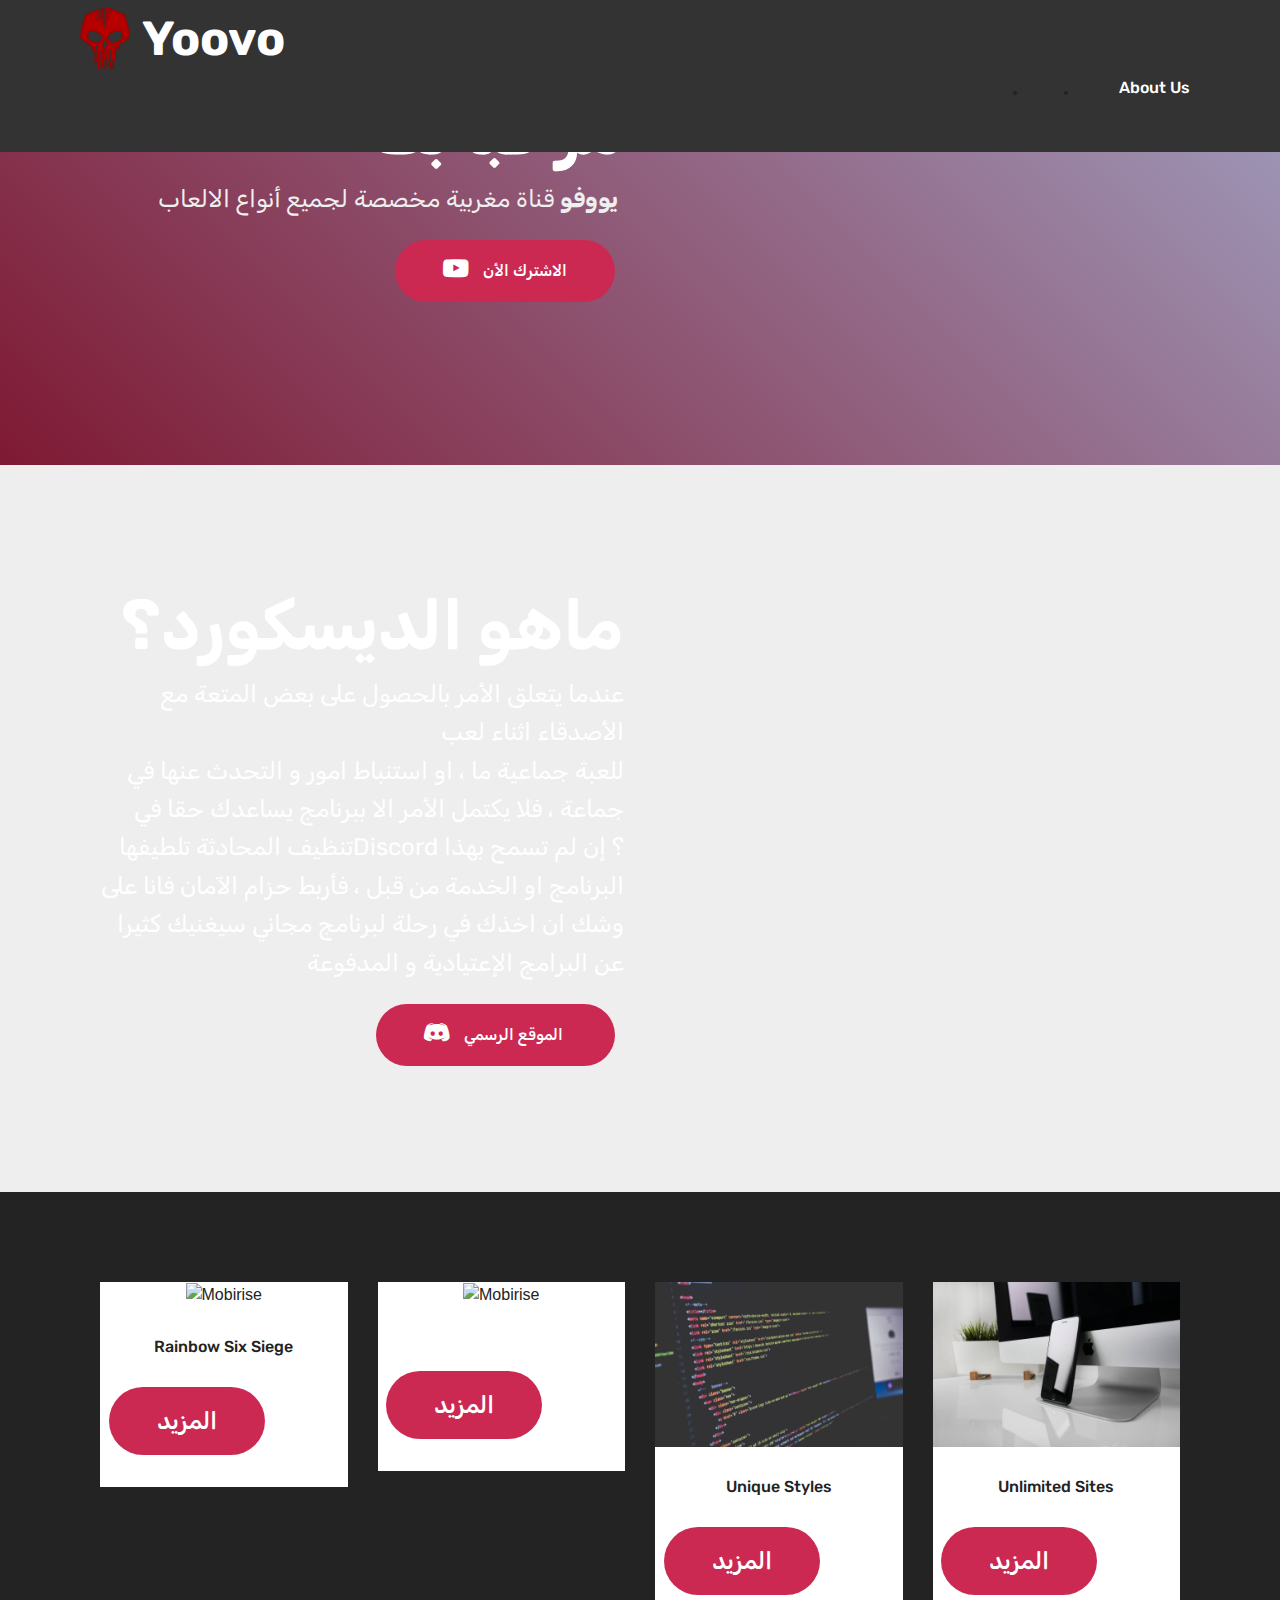
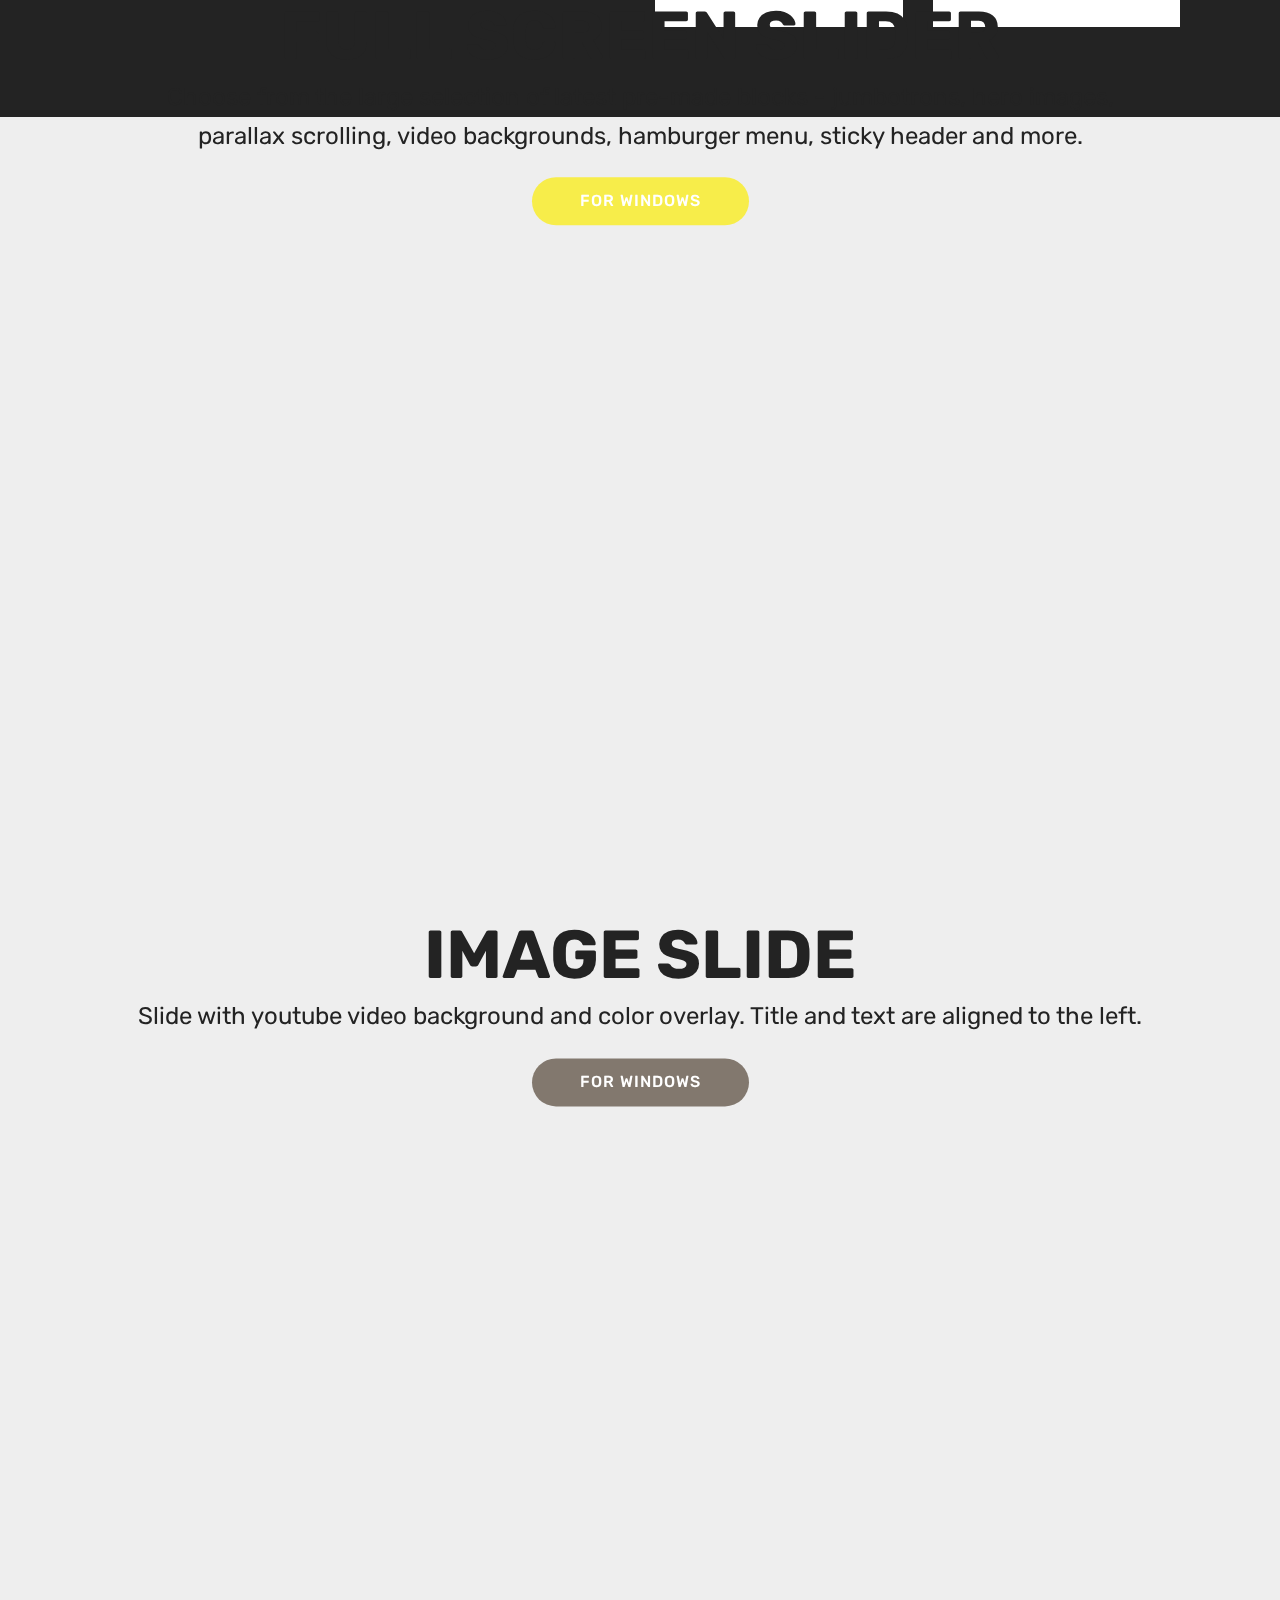
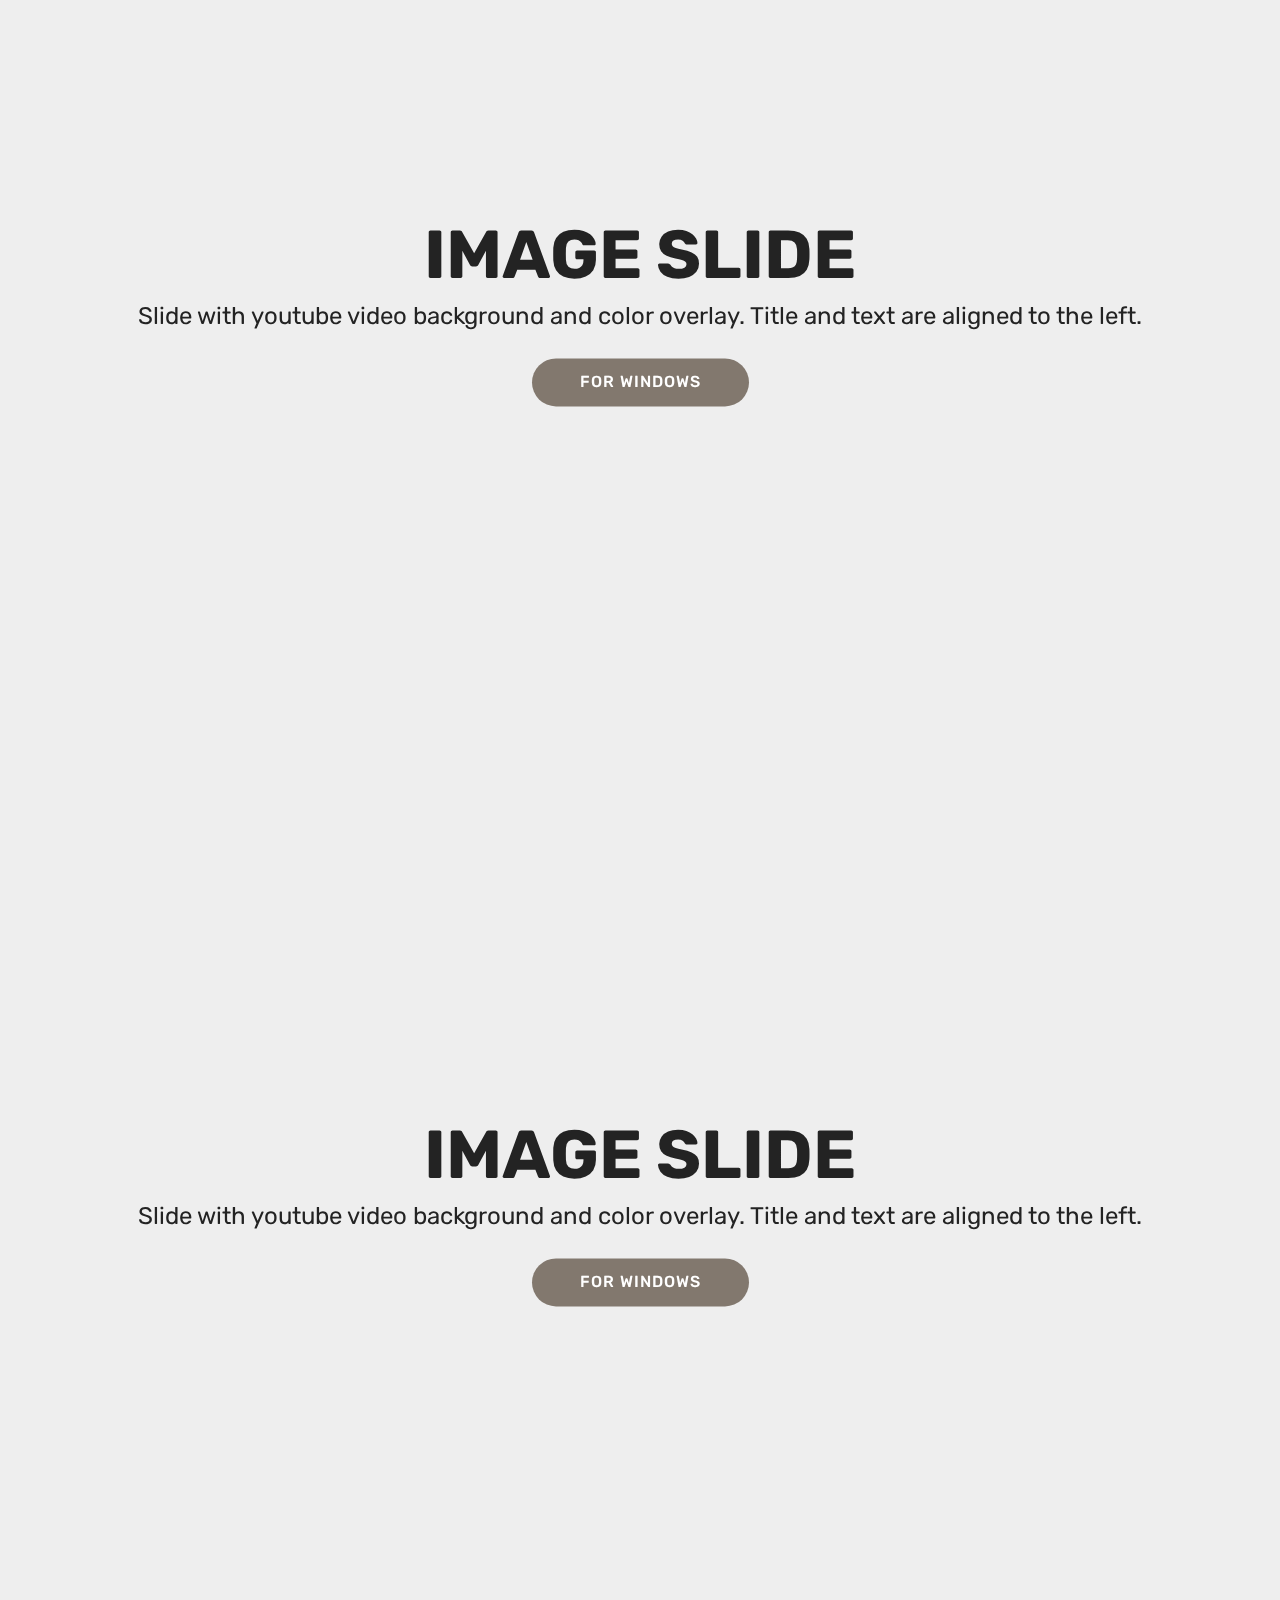
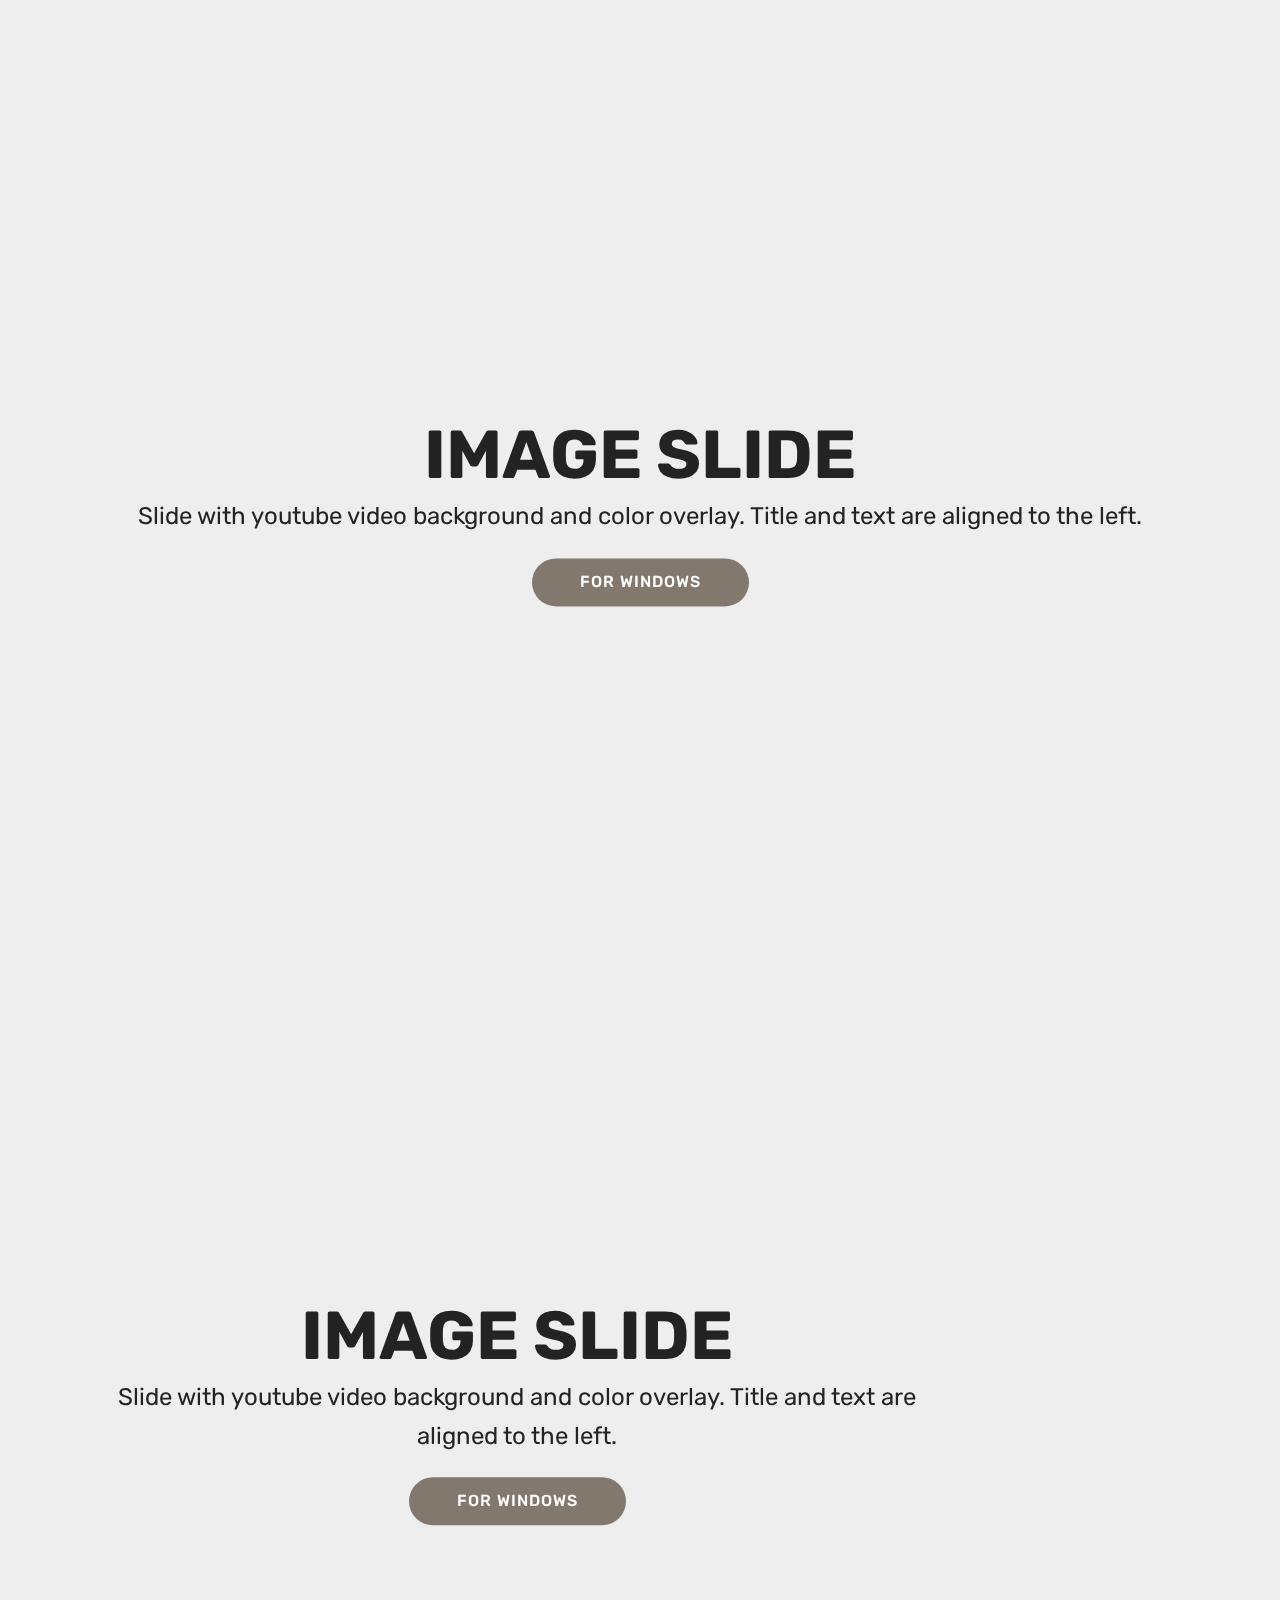
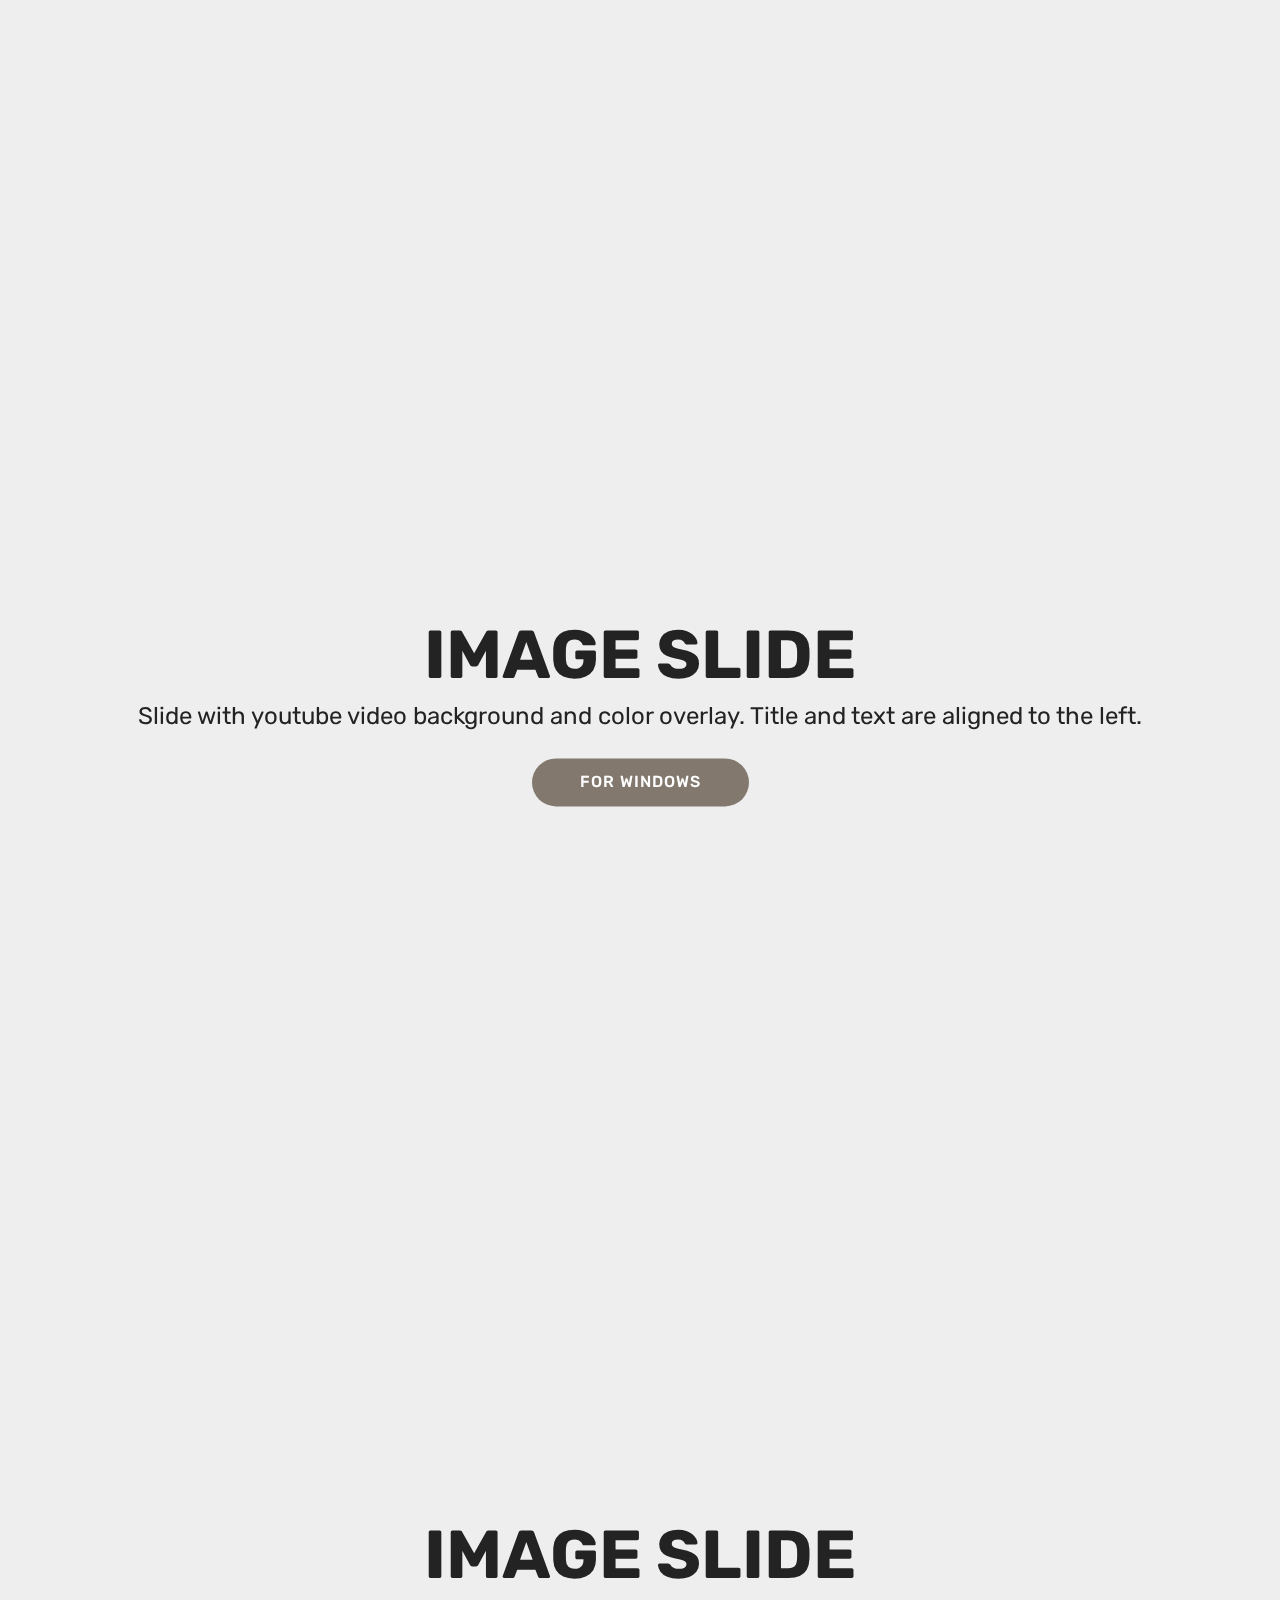
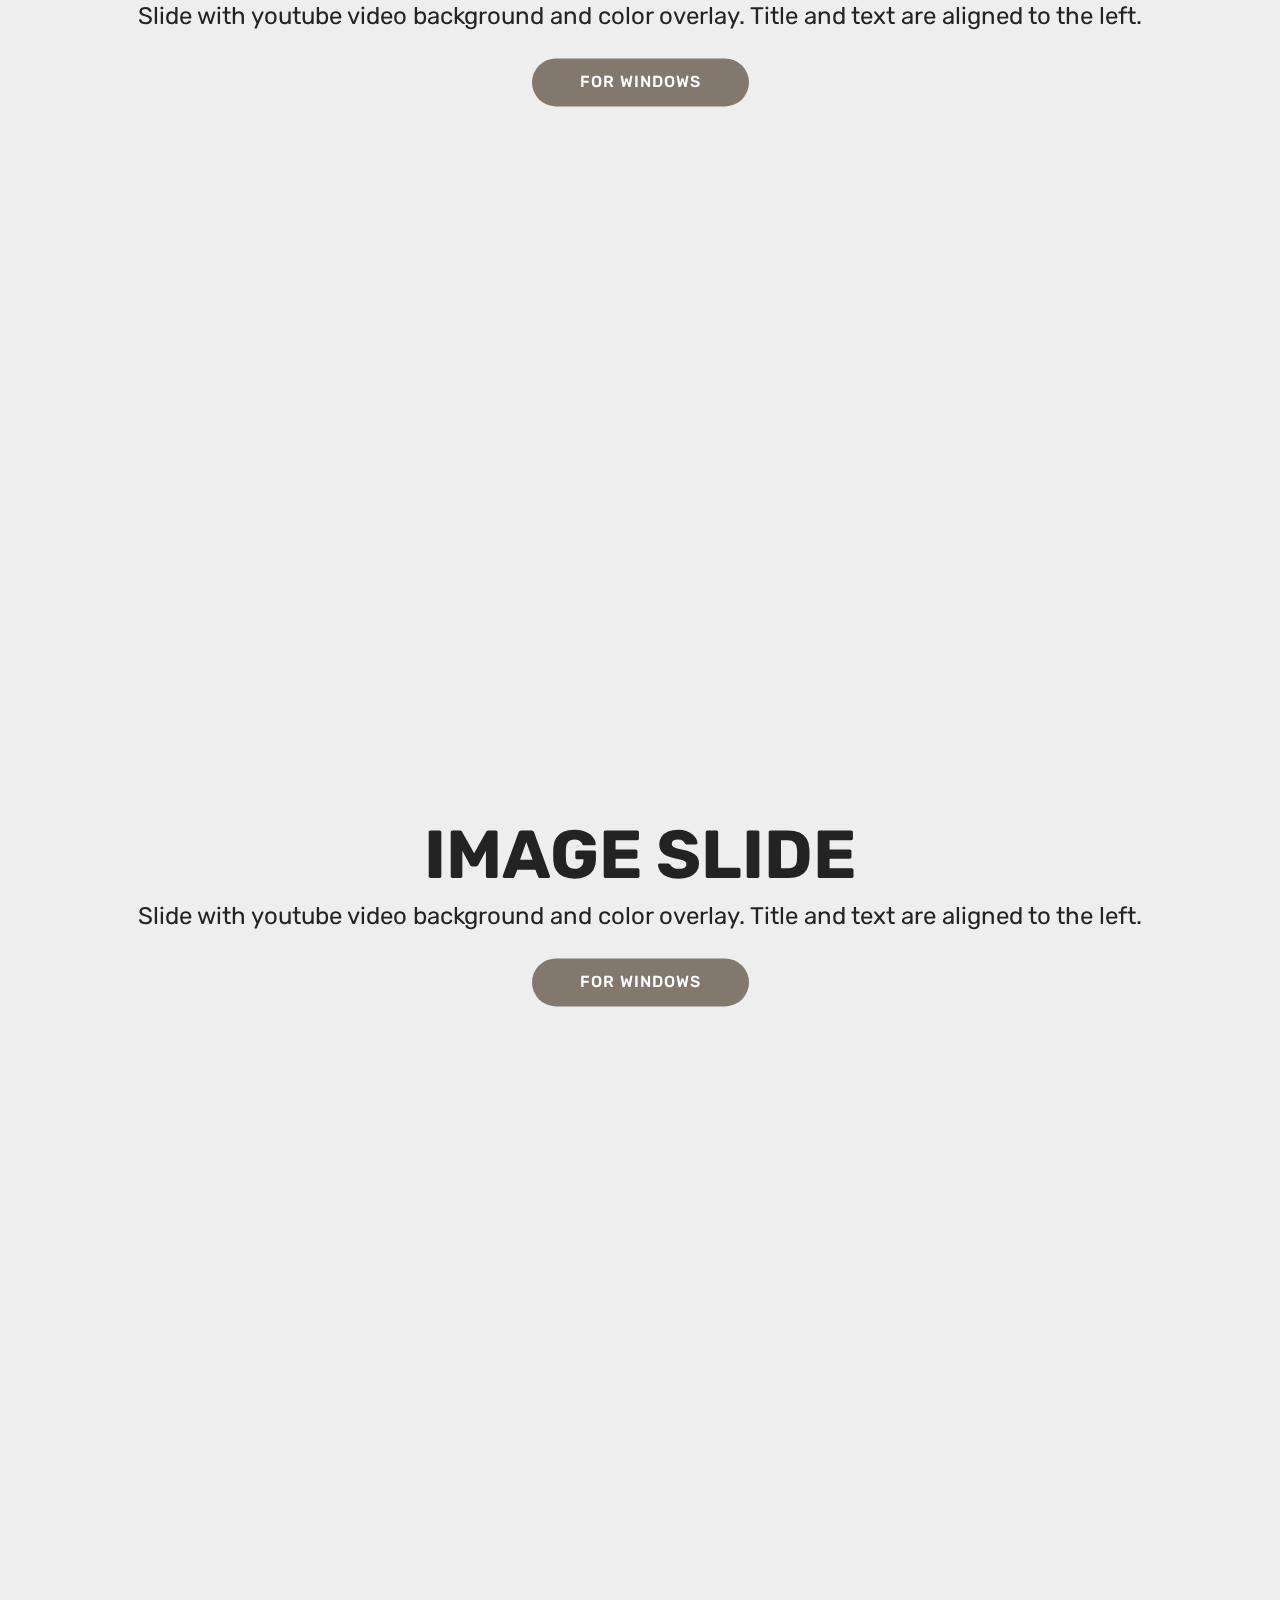
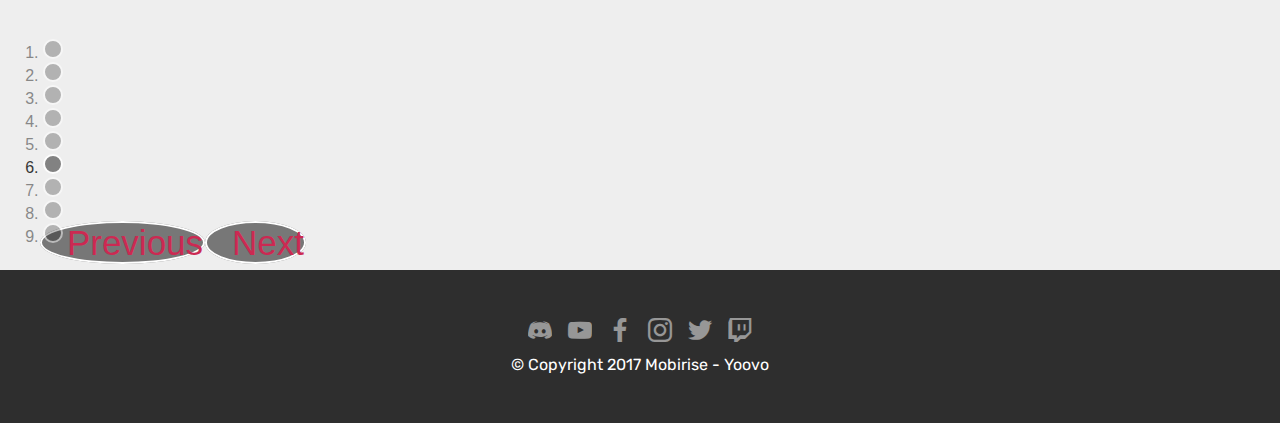
==== commit 971ae67e: "create github pages" ====
--- a/index.html
+++ b/index.html
@@ -6,7 +6,7 @@
   <meta http-equiv="X-UA-Compatible" content="IE=edge">
   <meta name="generator" content="Mobirise v4.4.1, mobirise.com">
   <meta name="viewport" content="width=device-width, initial-scale=1">
-  <link rel="shortcut icon" href="assets/images/logo2.png" type="image/x-icon">
+  <link rel="shortcut icon" href="assets/images/yoovo1-602x739.png" type="image/x-icon">
   <meta name="description" content="">
   <title>Yoovo</title>
   <link rel="stylesheet" href="assets/web/assets/mobirise-icons/mobirise-icons.css">
@@ -23,7 +23,7 @@
   
 </head>
 <body>
-<section class="menu cid-qBf6Bq376k" once="menu" id="menu1-2k" data-rv-view="227">
+<section class="menu cid-qBf6Bq376k" once="menu" id="menu1-2k" data-rv-view="386">
 
     
 
@@ -40,14 +40,11 @@
             <div class="navbar-brand">
                 <span class="navbar-logo">
                     <a href="https://mobirise.com">
-                         <img src="assets/images/logo2.png" alt="Mobirise" media-simple="true" style="height: 3.8rem;">
+                         <img src="assets/images/yoovo1-602x739.png" alt="Mobirise" title="" media-simple="true" style="height: 3.8rem;">
                     </a>
                 </span>
-                <span class="navbar-caption-wrap">
-                    <a class="navbar-caption text-white display-4" href="https://mobirise.com">
-                        MOBIRISE
-                    </a>
-                </span>
+                <span class="navbar-caption-wrap"><a class="navbar-caption text-white display-2" href="index.html" target="_blank">
+                        Yoovo</a></span>
             </div>
         </div>
         <div class="collapse navbar-collapse" id="navbarSupportedContent">
@@ -66,7 +63,7 @@
     </nav>
 </section>
 
-<section class="engine"><a href="https://mobirise.co/d">web software</a></section><section class="header7 cid-qB4k2SZwbA" id="header7-q" data-rv-view="229">
+<section class="engine"><a href="https://mobirise.co/h">make your own website for free</a></section><section class="header7 cid-qB4k2SZwbA" id="header7-q" data-rv-view="388">
 
     
 
@@ -80,7 +77,7 @@
                 <div class="mbr-section-text mbr-white pb-3">
                     <p class="mbr-text mbr-fonts-style display-5">&nbsp; <strong>يووفو</strong> قناة مغربية مخصصة لجميع أنواع الالعاب&nbsp;</p>
                 </div>
-                <div class="mbr-section-btn"><a class="btn btn-md btn-primary display-4" href="https://www.youtube.com/YOOVO"><span class="socicon socicon-youtube mbr-iconfont mbr-iconfont-btn"></span>الاشترك الأن</a></div>
+                <div class="mbr-section-btn"><a class="btn btn-md btn-primary display-4" href="https://www.youtube.com/YOOVO" target="_blank"><span class="socicon socicon-youtube mbr-iconfont mbr-iconfont-btn"></span>الاشترك الأن</a></div>
             </div>
 
             <div class="mbr-figure" style="width: 100%;"><iframe class="mbr-embedded-video" src="https://www.youtube.com/embed/MlusTjDyVAQ?rel=0&amp;amp;showinfo=0&amp;autoplay=0&amp;loop=0" width="1280" height="720" frameborder="0" allowfullscreen></iframe></div>
@@ -89,7 +86,7 @@
     </div>
 </section>
 
-<section class="header7 cid-qB3EJ2pUBQ mbr-parallax-background" id="header7-n" data-rv-view="232">
+<section class="header7 cid-qB3EJ2pUBQ mbr-parallax-background" id="header7-n" data-rv-view="391">
 
     
 
@@ -113,7 +110,7 @@
     </div>
 </section>
 
-<section class="features3 cid-qB4p6yUMgr" id="features3-t" data-rv-view="235">
+<section class="features3 cid-qB4p6yUMgr" id="features3-t" data-rv-view="394">
 
     
 
@@ -140,7 +137,7 @@
                         <img src="assets/images/nyyyhhz-1920x1080.png" alt="Mobirise" title="" media-simple="true">
                     </div>
                     <div class="card-box">
-                        <h4 class="card-title mbr-fonts-style display-7"><strong>Rainbow Six Siege</strong></h4>
+                        <h4 class="card-title mbr-fonts-style display-7"></h4>
                         
                     </div>
                     <div class="mbr-section-btn text-center"><a href="page2.html" class="btn btn-primary display-5">
@@ -159,11 +156,8 @@
                         </h4>
                         
                     </div>
-                    <div class="mbr-section-btn text-center">
-                        <a href="https://mobirise.com" class="btn btn-primary display-4">
-                            Learn More
-                        </a>
-                    </div>
+                    <div class="mbr-section-btn text-center"><a href="https://mobirise.com" class="btn btn-primary display-5">
+                            المزيد</a></div>
                 </div>
             </div>
 
@@ -178,18 +172,16 @@
                         </h4>
                         
                     </div>
-                    <div class="mbr-section-btn text-center">
-                        <a href="https://mobirise.com" class="btn btn-primary display-4">
-                            Learn More
-                        </a>
-                    </div>
-                </div>
-            </div>
-        </div>
-    </div>
-</section>
-
-<section class="carousel slide cid-qBeHVSkZzY" data-interval="false" id="slider1-1t" data-rv-view="238">
+                    <div class="mbr-section-btn text-center"><a href="https://mobirise.com" class="btn btn-primary display-5">
+                            المزيد
+                        </a></div>
+                </div>
+            </div>
+        </div>
+    </div>
+</section>
+
+<section class="carousel slide cid-qBeHVSkZzY" data-interval="false" id="slider1-1t" data-rv-view="397">
 
     
 
@@ -197,7 +189,7 @@
 
 </section>
 
-<section once="" class="cid-qB4mgZziw1" id="footer7-r" data-rv-view="268">
+<section once="" class="cid-qB4mgZziw1" id="footer7-r" data-rv-view="427">
 
     
 
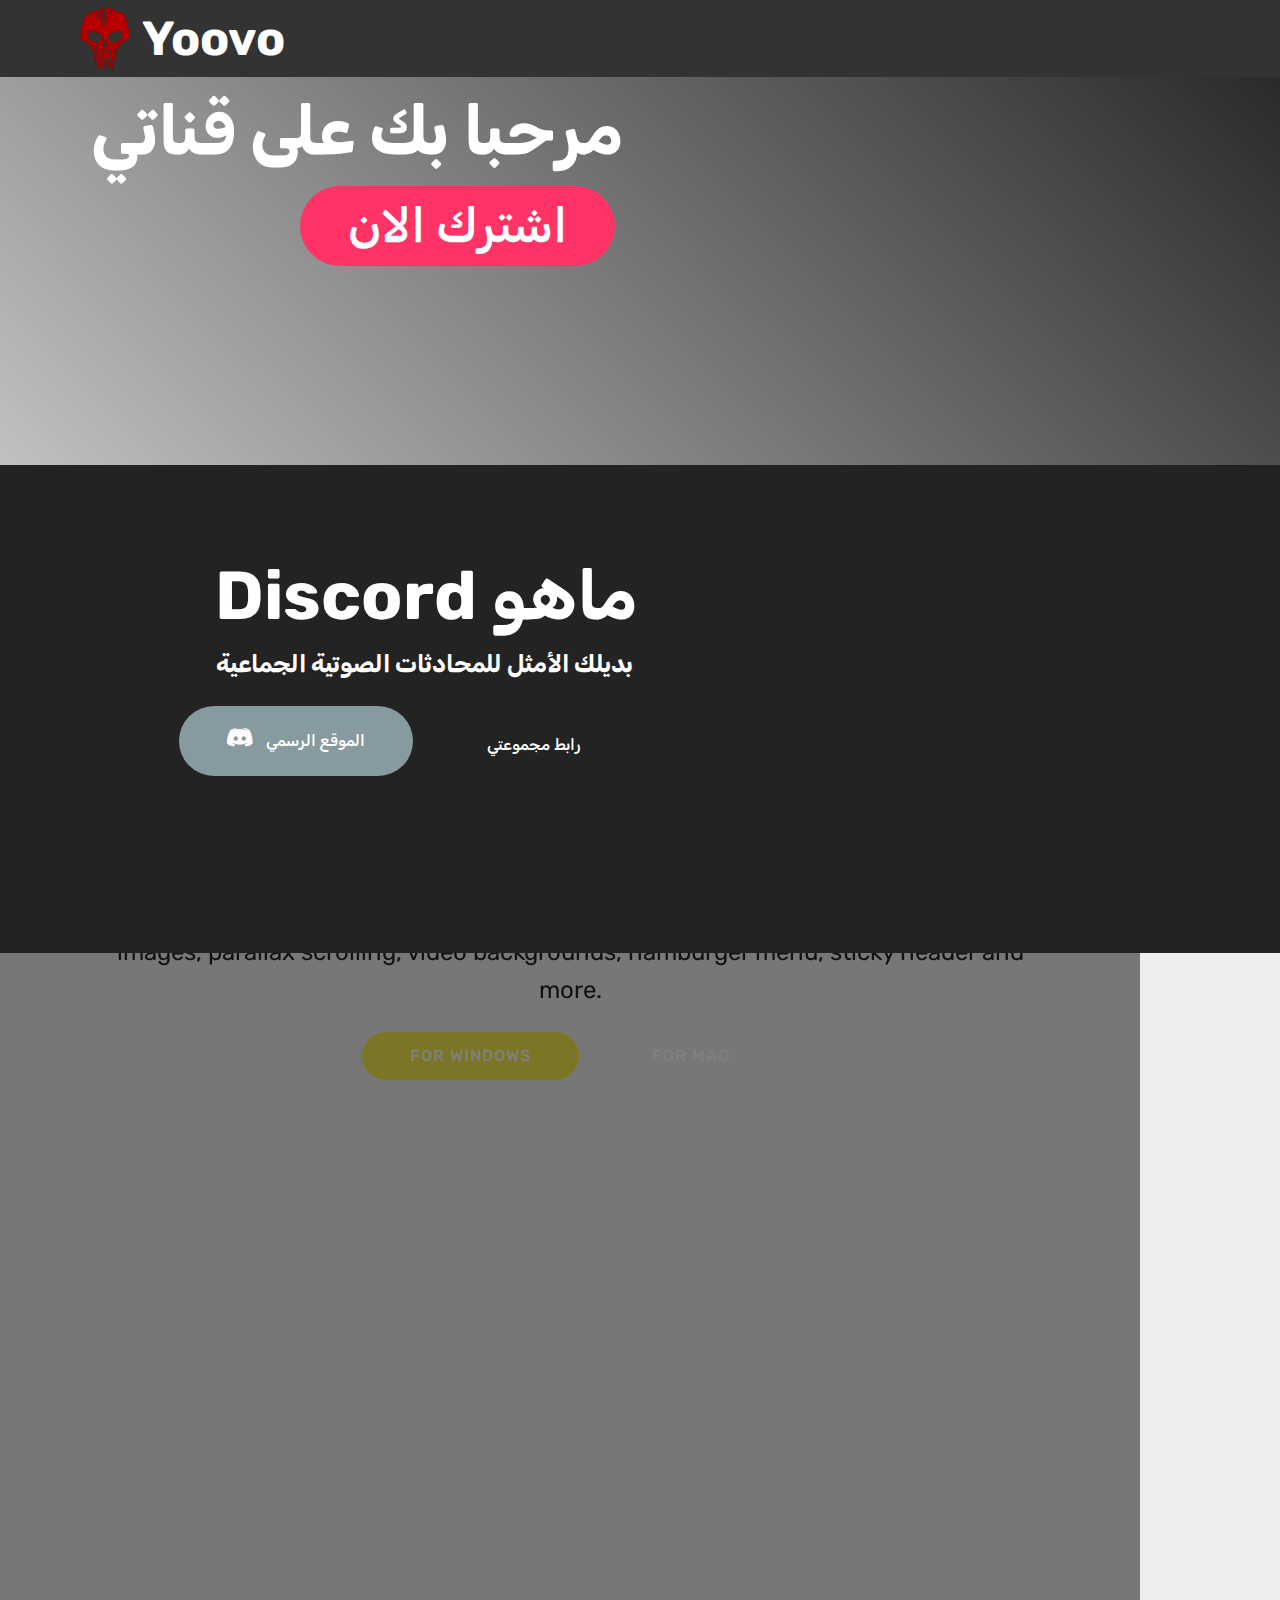
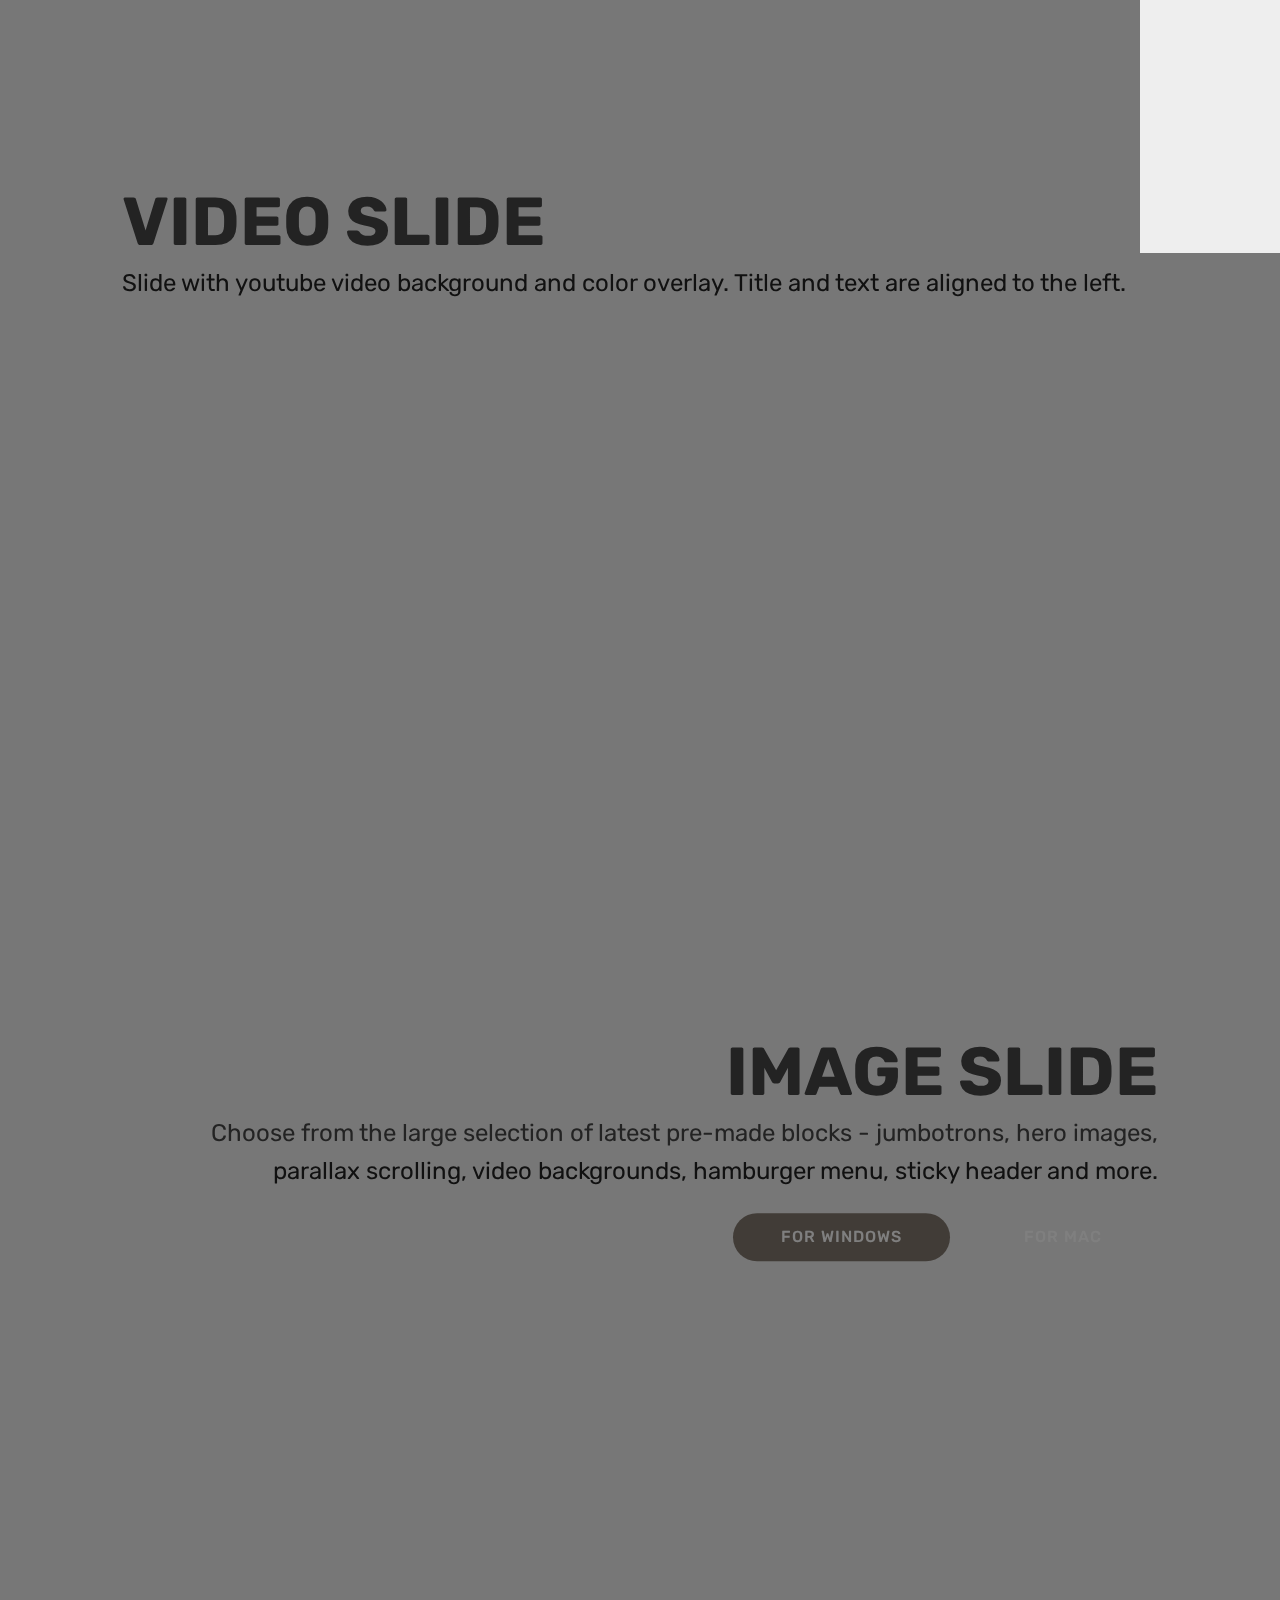
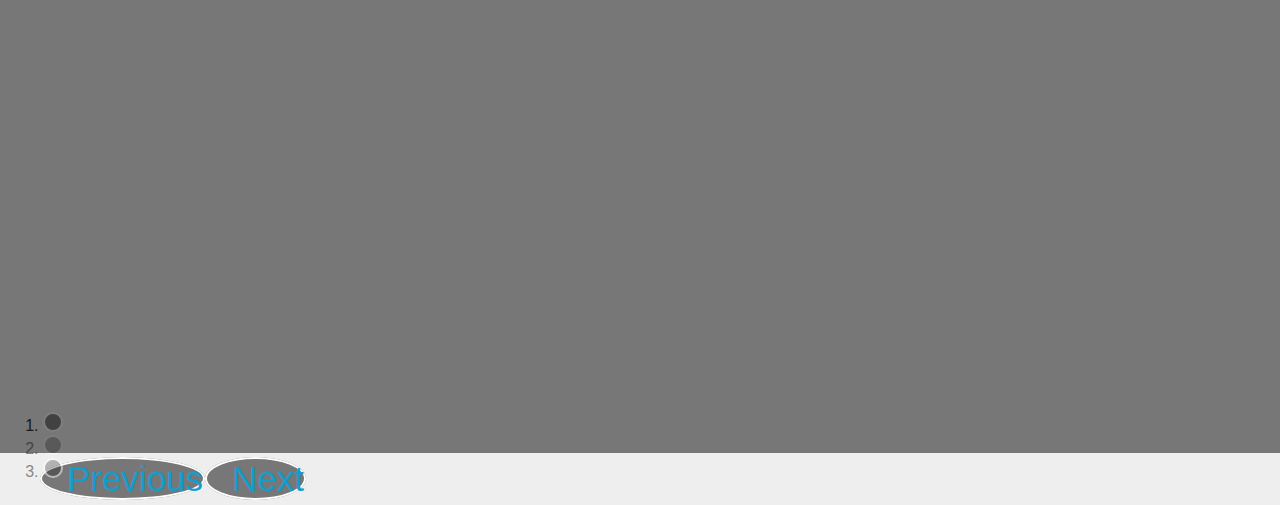
==== commit 0f6e98fe: "create github pages" ====
--- a/index.html
+++ b/index.html
@@ -8,7 +8,7 @@
   <meta name="viewport" content="width=device-width, initial-scale=1">
   <link rel="shortcut icon" href="assets/images/yoovo1-602x739.png" type="image/x-icon">
   <meta name="description" content="">
-  <title>Yoovo</title>
+  <title>Home</title>
   <link rel="stylesheet" href="assets/web/assets/mobirise-icons/mobirise-icons.css">
   <link rel="stylesheet" href="assets/tether/tether.min.css">
   <link rel="stylesheet" href="assets/bootstrap/css/bootstrap.min.css">
@@ -23,7 +23,7 @@
   
 </head>
 <body>
-<section class="menu cid-qBf6Bq376k" once="menu" id="menu1-2k" data-rv-view="386">
+<section class="menu cid-qBfhRrL7XW" once="menu" id="menu1-e" data-rv-view="665">
 
     
 
@@ -43,27 +43,17 @@
                          <img src="assets/images/yoovo1-602x739.png" alt="Mobirise" title="" media-simple="true" style="height: 3.8rem;">
                     </a>
                 </span>
-                <span class="navbar-caption-wrap"><a class="navbar-caption text-white display-2" href="index.html" target="_blank">
-                        Yoovo</a></span>
+                <span class="navbar-caption-wrap"><a class="navbar-caption text-white display-2" href="https://mobirise.com">Yoovo</a></span>
             </div>
         </div>
         <div class="collapse navbar-collapse" id="navbarSupportedContent">
-            <ul class="navbar-nav nav-dropdown nav-right" data-app-modern-menu="true"><li class="nav-item">
-                    <a class="nav-link link text-white display-4" href="index.html">
-                        <span class="mbri-home mbr-iconfont mbr-iconfont-btn"><br></span></a>
-                </li>
-                <li class="nav-item dropdown">
-                    <a class="nav-link link text-white display-4" href="https://mobirise.com" aria-expanded="false">
-                        <span class="mbri-search mbr-iconfont mbr-iconfont-btn"></span>
-                        About Us
-                    </a>
-                </li></ul>
+            
             
         </div>
     </nav>
 </section>
 
-<section class="engine"><a href="https://mobirise.co/h">make your own website for free</a></section><section class="header7 cid-qB4k2SZwbA" id="header7-q" data-rv-view="388">
+<section class="engine"><a href="https://mobirise.co/f">bootstrap builder</a></section><section class="header7 cid-qBfjiEYxGO" id="header7-i" data-rv-view="667">
 
     
 
@@ -73,11 +63,11 @@
         <div class="media-container-row">
 
             <div class="media-content align-right">
-                <h1 class="mbr-section-title mbr-white pb-3 mbr-fonts-style display-1">مرحبا بك</h1>
+                <h1 class="mbr-section-title mbr-white pb-3 mbr-fonts-style display-1"><strong>مرحبا بك على قناتي</strong></h1>
                 <div class="mbr-section-text mbr-white pb-3">
-                    <p class="mbr-text mbr-fonts-style display-5">&nbsp; <strong>يووفو</strong> قناة مغربية مخصصة لجميع أنواع الالعاب&nbsp;</p>
+                    
                 </div>
-                <div class="mbr-section-btn"><a class="btn btn-md btn-primary display-4" href="https://www.youtube.com/YOOVO" target="_blank"><span class="socicon socicon-youtube mbr-iconfont mbr-iconfont-btn"></span>الاشترك الأن</a></div>
+                <div class="mbr-section-btn"><a class="btn btn-md btn-secondary display-2" href="https://www.youtube.com/YOOVO" target="_blank">اشترك الان</a></div>
             </div>
 
             <div class="mbr-figure" style="width: 100%;"><iframe class="mbr-embedded-video" src="https://www.youtube.com/embed/MlusTjDyVAQ?rel=0&amp;amp;showinfo=0&amp;autoplay=0&amp;loop=0" width="1280" height="720" frameborder="0" allowfullscreen></iframe></div>
@@ -86,7 +76,7 @@
     </div>
 </section>
 
-<section class="header7 cid-qB3EJ2pUBQ mbr-parallax-background" id="header7-n" data-rv-view="391">
+<section class="header7 cid-qBfkNdnvbZ" id="header7-k" data-rv-view="670">
 
     
 
@@ -96,156 +86,26 @@
         <div class="media-container-row">
 
             <div class="media-content align-right">
-                <h1 class="mbr-section-title mbr-white pb-3 mbr-fonts-style display-1">ماهو الديسكورد؟</h1>
+                <h1 class="mbr-section-title mbr-white pb-3 mbr-fonts-style display-1"><strong>&nbsp; Discord ماهو</strong></h1>
                 <div class="mbr-section-text mbr-white pb-3">
-                    <p class="mbr-text mbr-fonts-style display-5">
-                        عندما يتعلق الأمر بالحصول على بعض المتعة مع الأصدقاء اثناء لعب<br> للعبة جماعية ما ، او استنباط امور و التحدث عنها في جماعة ، فلا يكتمل الأمر الا ببرنامج يساعدك حقا في تنظيف المحادثة تلطيفهاDiscord ؟ إن لم تسمح بهذا البرنامج او الخدمة من قبل ، فأربط حزام الآمان فانا على وشك ان اخذك في رحلة لبرنامج مجاني سيغنيك كثيرا عن البرامج الإعتيادية و المدفوعة</p>
+                    <p class="mbr-text mbr-fonts-style display-5"><strong>&nbsp;بديلك الأمثل للمحادثات الصوتية الجماعية&nbsp;</strong><br></p>
                 </div>
-                <div class="mbr-section-btn"><a class="btn btn-md btn-primary display-4" href="https://discordapp.com/" target="_blank"><span class="socicon socicon-discord mbr-iconfont mbr-iconfont-btn"></span>الموقع الرسمي&nbsp;</a></div>
+                <div class="mbr-section-btn"><a class="btn btn-md btn-warning display-7" href="https://discordapp.com/" target="_blank"><span class="socicon socicon-discord mbr-iconfont mbr-iconfont-btn"></span>الموقع الرسمي</a>
+                        <a class="btn btn-md btn-white-outline display-7" href="https://mobirise.com">رابط مجموعتي</a></div>
             </div>
 
-            <div class="mbr-figure" style="width: 100%;"><iframe class="mbr-embedded-video" src="https://www.youtube.com/embed/uNCr7NdOJgw?rel=0&amp;amp;showinfo=0&amp;autoplay=0&amp;loop=0" width="1280" height="720" frameborder="0" allowfullscreen></iframe></div>
+            <div class="mbr-figure" style="width: 95%;"><iframe class="mbr-embedded-video" src="https://www.youtube.com/embed/uNCr7NdOJgw?rel=0&amp;amp;showinfo=0&amp;autoplay=0&amp;loop=0" width="1280" height="720" frameborder="0" allowfullscreen></iframe></div>
 
         </div>
     </div>
 </section>
 
-<section class="features3 cid-qB4p6yUMgr" id="features3-t" data-rv-view="394">
+<section class="carousel slide cid-qBfozDNtCQ" data-interval="false" id="slider1-l" data-rv-view="673">
 
     
 
-    
-    <div class="container">
-        <div class="media-container-row">
-            <div class="card p-3 col-12 col-md-6 col-lg-3">
-                <div class="card-wrapper">
-                    <div class="card-img">
-                        <img src="assets/images/r6s-wallpaper-op-197784-1920x1080.jpg" alt="Mobirise" title="" media-simple="true">
-                    </div>
-                    <div class="card-box">
-                        <h4 class="card-title mbr-fonts-style display-7">Rainbow Six Siege<div><strong><em></em></strong></div></h4>
-                        
-                    </div>
-                    <div class="mbr-section-btn text-center"><a href="page1.html" class="btn btn-primary display-5" target="_blank">
-                            المزيد</a></div>
-                </div>
-            </div>
+    <div class="full-screen"><div class="mbr-slider slide carousel" data-pause="true" data-keyboard="false" data-ride="false" data-interval="false"><ol class="carousel-indicators"><li data-app-prevent-settings="" data-target="#slider1-l" class=" active" data-slide-to="0"></li><li data-app-prevent-settings="" data-target="#slider1-l" data-slide-to="1"></li><li data-app-prevent-settings="" data-target="#slider1-l" data-slide-to="2"></li></ol><div class="carousel-inner" role="listbox"><div class="carousel-item slider-fullscreen-image active" data-bg-video-slide="false" style="background-image: url(assets/images/1.jpg);"><div class="container container-slide"><div class="image_wrapper"><div class="mbr-overlay"></div><img src="assets/images/1.jpg"><div class="carousel-caption justify-content-center"><div class="col-10 align-center"><h2 class="mbr-fonts-style display-1">FULL SCREEN SLIDER</h2><p class="lead mbr-text mbr-fonts-style display-5">Choose from the large selection of latest pre-made blocks - jumbotrons, hero images, parallax scrolling, video backgrounds, hamburger menu, sticky header and more.</p><div class="mbr-section-btn" buttons="0"><a class="btn  btn-success display-4" href="https://mobirise.com">FOR WINDOWS</a> <a class="btn  btn-white-outline display-4" href="https://mobirise.com">FOR MAC</a></div></div></div></div></div></div><div class="carousel-item slider-fullscreen-image" data-bg-video-slide="https://www.youtube.com/watch?v=fwkKc6M60-0"><div class="mbr-overlay"></div><div class="container container-slide"><div class="image_wrapper"><img src="assets/images/2.jpg" style="opacity: 0;"><div class="carousel-caption justify-content-center"><div class="col-10 align-left"><h2 class="mbr-fonts-style display-1">VIDEO SLIDE</h2><p class="lead mbr-text mbr-fonts-style display-5">Slide with youtube video background and color overlay. Title and text are aligned to the left.</p></div></div></div></div></div><div class="carousel-item slider-fullscreen-image" data-bg-video-slide="false" style="background-image: url(assets/images/3.jpg);"><div class="container container-slide"><div class="image_wrapper"><div class="mbr-overlay"></div><img src="assets/images/3.jpg"><div class="carousel-caption justify-content-center"><div class="col-10 align-right"><h2 class="mbr-fonts-style display-1">IMAGE SLIDE</h2><p class="lead mbr-text mbr-fonts-style display-5">Choose from the large selection of latest pre-made blocks - jumbotrons, hero images, parallax scrolling, video backgrounds, hamburger menu, sticky header and more.</p><div class="mbr-section-btn" buttons="0"><a class="btn btn-info display-4" href="https://mobirise.com">FOR WINDOWS</a> <a class="btn  btn-white-outline display-4" href="https://mobirise.com">FOR MAC</a></div></div></div></div></div></div></div><a data-app-prevent-settings="" class="carousel-control carousel-control-prev" role="button" data-slide="prev" href="#slider1-l"><span aria-hidden="true" class="mbri-left mbr-iconfont"></span><span class="sr-only">Previous</span></a><a data-app-prevent-settings="" class="carousel-control carousel-control-next" role="button" data-slide="next" href="#slider1-l"><span aria-hidden="true" class="mbri-right mbr-iconfont"></span><span class="sr-only">Next</span></a></div></div>
 
-            <div class="card p-3 col-12 col-md-6 col-lg-3">
-                <div class="card-wrapper">
-                    <div class="card-img">
-                        <img src="assets/images/nyyyhhz-1920x1080.png" alt="Mobirise" title="" media-simple="true">
-                    </div>
-                    <div class="card-box">
-                        <h4 class="card-title mbr-fonts-style display-7"></h4>
-                        
-                    </div>
-                    <div class="mbr-section-btn text-center"><a href="page2.html" class="btn btn-primary display-5">
-                            المزيد</a></div>
-                </div>
-            </div>
-
-            <div class="card p-3 col-12 col-md-6 col-lg-3">
-                <div class="card-wrapper">
-                    <div class="card-img">
-                        <img src="assets/images/03.jpg" alt="Mobirise" media-simple="true">
-                    </div>
-                    <div class="card-box">
-                        <h4 class="card-title mbr-fonts-style display-7">
-                            Unique Styles
-                        </h4>
-                        
-                    </div>
-                    <div class="mbr-section-btn text-center"><a href="https://mobirise.com" class="btn btn-primary display-5">
-                            المزيد</a></div>
-                </div>
-            </div>
-
-            <div class="card p-3 col-12 col-md-6 col-lg-3">
-                <div class="card-wrapper">
-                    <div class="card-img">
-                        <img src="assets/images/01.jpg" alt="Mobirise" media-simple="true">
-                    </div>
-                    <div class="card-box">
-                        <h4 class="card-title mbr-fonts-style display-7">
-                            Unlimited Sites
-                        </h4>
-                        
-                    </div>
-                    <div class="mbr-section-btn text-center"><a href="https://mobirise.com" class="btn btn-primary display-5">
-                            المزيد
-                        </a></div>
-                </div>
-            </div>
-        </div>
-    </div>
-</section>
-
-<section class="carousel slide cid-qBeHVSkZzY" data-interval="false" id="slider1-1t" data-rv-view="397">
-
-    
-
-    <div class="full-screen"><div class="mbr-slider slide carousel" data-pause="true" data-keyboard="false" data-ride="false" data-interval="false"><ol class="carousel-indicators"><li data-app-prevent-settings="" data-target="#slider1-1t" data-slide-to="0"></li><li data-app-prevent-settings="" data-target="#slider1-1t" data-slide-to="1"></li><li data-app-prevent-settings="" data-target="#slider1-1t" data-slide-to="2"></li><li data-app-prevent-settings="" data-target="#slider1-1t" data-slide-to="3"></li><li data-app-prevent-settings="" data-target="#slider1-1t" data-slide-to="4"></li><li data-app-prevent-settings="" data-target="#slider1-1t" class=" active" data-slide-to="5"></li><li data-app-prevent-settings="" data-target="#slider1-1t" data-slide-to="6"></li><li data-app-prevent-settings="" data-target="#slider1-1t" data-slide-to="7"></li><li data-app-prevent-settings="" data-target="#slider1-1t" data-slide-to="8"></li></ol><div class="carousel-inner" role="listbox"><div class="carousel-item slider-fullscreen-image" data-bg-video-slide="https://youtu.be/A7lDg1XsbdA"><div class="container container-slide"><div class="image_wrapper"><img src="assets/images/1.jpg" style="opacity: 0;"><div class="carousel-caption justify-content-center"><div class="col-10 align-center"><h2 class="mbr-fonts-style display-1">FULL SCREEN SLIDER</h2><p class="lead mbr-text mbr-fonts-style display-5">Choose from the large selection of latest pre-made blocks - jumbotrons, hero images, parallax scrolling, video backgrounds, hamburger menu, sticky header and more.</p><div class="mbr-section-btn" buttons="0"><a class="btn  btn-success display-4" href="https://mobirise.com">FOR WINDOWS</a> </div></div></div></div></div></div><div class="carousel-item slider-fullscreen-image" data-bg-video-slide="https://youtu.be/A7lDg1XsbdA"><div class="container container-slide"><div class="image_wrapper"><img src="assets/images/3.jpg" style="opacity: 0;"><div class="carousel-caption justify-content-center"><div class="col-10 align-center"><h2 class="mbr-fonts-style display-1">IMAGE SLIDE</h2><p class="lead mbr-text mbr-fonts-style display-5">Slide with youtube video background and color overlay. Title and text are aligned to the left.</p><div class="mbr-section-btn" buttons="0"><a class="btn btn-info display-4" href="https://mobirise.com">FOR WINDOWS</a> </div></div></div></div></div></div><div class="carousel-item slider-fullscreen-image" data-bg-video-slide="https://youtu.be/A7lDg1XsbdA"><div class="container container-slide"><div class="image_wrapper"><img src="assets/images/3.jpg" style="opacity: 0;"><div class="carousel-caption justify-content-center"><div class="col-10 align-center"><h2 class="mbr-fonts-style display-1">IMAGE SLIDE</h2><p class="lead mbr-text mbr-fonts-style display-5">Slide with youtube video background and color overlay. Title and text are aligned to the left.</p><div class="mbr-section-btn" buttons="0"><a class="btn btn-info display-4" href="https://mobirise.com">FOR WINDOWS</a> </div></div></div></div></div></div><div class="carousel-item slider-fullscreen-image" data-bg-video-slide="https://youtu.be/A7lDg1XsbdA"><div class="container container-slide"><div class="image_wrapper"><img src="assets/images/3.jpg" style="opacity: 0;"><div class="carousel-caption justify-content-center"><div class="col-10 align-center"><h2 class="mbr-fonts-style display-1">IMAGE SLIDE</h2><p class="lead mbr-text mbr-fonts-style display-5">Slide with youtube video background and color overlay. Title and text are aligned to the left.</p><div class="mbr-section-btn" buttons="0"><a class="btn btn-info display-4" href="https://mobirise.com">FOR WINDOWS</a> </div></div></div></div></div></div><div class="carousel-item slider-fullscreen-image" data-bg-video-slide="https://youtu.be/A7lDg1XsbdA"><div class="container container-slide"><div class="image_wrapper"><img src="assets/images/3.jpg" style="opacity: 0;"><div class="carousel-caption justify-content-center"><div class="col-10 align-center"><h2 class="mbr-fonts-style display-1">IMAGE SLIDE</h2><p class="lead mbr-text mbr-fonts-style display-5">Slide with youtube video background and color overlay. Title and text are aligned to the left.</p><div class="mbr-section-btn" buttons="0"><a class="btn btn-info display-4" href="https://mobirise.com">FOR WINDOWS</a> </div></div></div></div></div></div><div class="carousel-item slider-fullscreen-image active" data-bg-video-slide="false" style="background-image: url(assets/images/3.jpg);"><div class="container container-slide"><div class="image_wrapper"><img src="assets/images/3.jpg"><div class="carousel-caption justify-content-center"><div class="col-10 align-center"><h2 class="mbr-fonts-style display-1">IMAGE SLIDE</h2><p class="lead mbr-text mbr-fonts-style display-5">Slide with youtube video background and color overlay. Title and text are aligned to the left.</p><div class="mbr-section-btn" buttons="0"><a class="btn btn-info display-4" href="https://mobirise.com">FOR WINDOWS</a> </div></div></div></div></div></div><div class="carousel-item slider-fullscreen-image" data-bg-video-slide="https://youtu.be/A7lDg1XsbdA"><div class="container container-slide"><div class="image_wrapper"><img src="assets/images/3.jpg" style="opacity: 0;"><div class="carousel-caption justify-content-center"><div class="col-10 align-center"><h2 class="mbr-fonts-style display-1">IMAGE SLIDE</h2><p class="lead mbr-text mbr-fonts-style display-5">Slide with youtube video background and color overlay. Title and text are aligned to the left.</p><div class="mbr-section-btn" buttons="0"><a class="btn btn-info display-4" href="https://mobirise.com">FOR WINDOWS</a> </div></div></div></div></div></div><div class="carousel-item slider-fullscreen-image" data-bg-video-slide="https://youtu.be/A7lDg1XsbdA"><div class="container container-slide"><div class="image_wrapper"><img src="assets/images/3.jpg" style="opacity: 0;"><div class="carousel-caption justify-content-center"><div class="col-10 align-center"><h2 class="mbr-fonts-style display-1">IMAGE SLIDE</h2><p class="lead mbr-text mbr-fonts-style display-5">Slide with youtube video background and color overlay. Title and text are aligned to the left.</p><div class="mbr-section-btn" buttons="0"><a class="btn btn-info display-4" href="https://mobirise.com">FOR WINDOWS</a> </div></div></div></div></div></div><div class="carousel-item slider-fullscreen-image" data-bg-video-slide="https://youtu.be/A7lDg1XsbdA"><div class="container container-slide"><div class="image_wrapper"><img src="assets/images/3.jpg" style="opacity: 0;"><div class="carousel-caption justify-content-center"><div class="col-10 align-center"><h2 class="mbr-fonts-style display-1">IMAGE SLIDE</h2><p class="lead mbr-text mbr-fonts-style display-5">Slide with youtube video background and color overlay. Title and text are aligned to the left.</p><div class="mbr-section-btn" buttons="0"><a class="btn btn-info display-4" href="https://mobirise.com">FOR WINDOWS</a> </div></div></div></div></div></div></div><a data-app-prevent-settings="" class="carousel-control carousel-control-prev" role="button" data-slide="prev" href="#slider1-1t"><span aria-hidden="true" class="mbri-left mbr-iconfont"></span><span class="sr-only">Previous</span></a><a data-app-prevent-settings="" class="carousel-control carousel-control-next" role="button" data-slide="next" href="#slider1-1t"><span aria-hidden="true" class="mbri-right mbr-iconfont"></span><span class="sr-only">Next</span></a></div></div>
-
-</section>
-
-<section once="" class="cid-qB4mgZziw1" id="footer7-r" data-rv-view="427">
-
-    
-
-    
-
-    <div class="container">
-        <div class="media-container-row align-center mbr-white">
-            <div class="row row-links">
-                <ul class="foot-menu">
-                    
-                    
-                    
-                    
-                    
-                <li class="foot-menu-item mbr-fonts-style display-7"></li><li class="foot-menu-item mbr-fonts-style display-7"></li><li class="foot-menu-item mbr-fonts-style display-7"></li><li class="foot-menu-item mbr-fonts-style display-7"></li><li class="foot-menu-item mbr-fonts-style display-7"></li></ul>
-            </div>
-            <div class="row social-row">
-                <div class="social-list align-right pb-2">
-                    
-                    
-                    
-                    
-                    
-                    
-                <div class="soc-item">
-                        <a href="https://twitter.com/mobirise" target="_blank">
-                            <span class="mbr-iconfont mbr-iconfont-social socicon-discord socicon" media-simple="true"></span>
-                        </a>
-                    </div><div class="soc-item">
-                        <a href="https://www.facebook.com/pages/Mobirise/1616226671953247" target="_blank">
-                            <span class="mbr-iconfont mbr-iconfont-social socicon-youtube socicon" media-simple="true"></span>
-                        </a>
-                    </div><div class="soc-item">
-                        <a href="https://www.youtube.com/c/mobirise" target="_blank">
-                            <span class="mbr-iconfont mbr-iconfont-social socicon-facebook socicon" media-simple="true"></span>
-                        </a>
-                    </div><div class="soc-item">
-                        <a href="https://instagram.com/mobirise" target="_blank">
-                            <span class="socicon-instagram socicon mbr-iconfont mbr-iconfont-social" media-simple="true"></span>
-                        </a>
-                    </div><div class="soc-item">
-                        <a href="https://plus.google.com/u/0/+Mobirise" target="_blank">
-                            <span class="mbr-iconfont mbr-iconfont-social socicon-twitter socicon" media-simple="true"></span>
-                        </a>
-                    </div><div class="soc-item">
-                        <a href="https://www.behance.net/Mobirise" target="_blank">
-                            <span class="mbr-iconfont mbr-iconfont-social socicon-twitch socicon" media-simple="true"></span>
-                        </a>
-                    </div></div>
-            </div>
-            <div class="row row-copirayt">
-                <p class="mbr-text mb-0 mbr-fonts-style mbr-white align-center display-7">
-                    © Copyright 2017 Mobirise - Yoovo</p>
-            </div>
-        </div>
-    </div>
 </section>
 
 
@@ -255,7 +115,6 @@
   <script src="assets/bootstrap/js/bootstrap.min.js"></script>
   <script src="assets/smooth-scroll/smooth-scroll.js"></script>
   <script src="assets/dropdown/js/script.min.js"></script>
-  <script src="assets/jarallax/jarallax.min.js"></script>
   <script src="assets/jquery-mb-ytplayer/jquery.mb.ytplayer.min.js"></script>
   <script src="assets/jquery-mb-vimeo_player/jquery.mb.vimeo_player.js"></script>
   <script src="assets/bootstrap-carousel-swipe/bootstrap-carousel-swipe.js"></script>
--- a/assets/mobirise/css/mbr-additional.css
+++ b/assets/mobirise/css/mbr-additional.css
@@ -129,7 +129,7 @@
   border-radius: 3px;
 }
 .bg-primary {
-  background-color: #cc2952 !important;
+  background-color: #149dcc !important;
 }
 .bg-success {
   background-color: #f7ed4a !important;
@@ -145,8 +145,8 @@
 }
 .btn-primary,
 .btn-primary:active {
-  background-color: #cc2952;
-  border-color: #cc2952;
+  background-color: #149dcc;
+  border-color: #149dcc;
   color: #ffffff;
 }
 .btn-primary:hover,
@@ -154,19 +154,19 @@
 .btn-primary.focus,
 .btn-primary.active {
   color: #ffffff;
-  background-color: #8c1c38;
-  border-color: #8c1c38;
+  background-color: #0d6786;
+  border-color: #0d6786;
 }
 .btn-primary.disabled,
 .btn-primary:disabled {
   color: #ffffff !important;
-  background-color: #8c1c38 !important;
-  border-color: #8c1c38 !important;
+  background-color: #0d6786 !important;
+  border-color: #0d6786 !important;
 }
 .btn-secondary,
 .btn-secondary:active {
-  background-color: #cc2952;
-  border-color: #cc2952;
+  background-color: #ff3366;
+  border-color: #ff3366;
   color: #ffffff;
 }
 .btn-secondary:hover,
@@ -174,14 +174,14 @@
 .btn-secondary.focus,
 .btn-secondary.active {
   color: #ffffff;
-  background-color: #8c1c38;
-  border-color: #8c1c38;
+  background-color: #e50039;
+  border-color: #e50039;
 }
 .btn-secondary.disabled,
 .btn-secondary:disabled {
   color: #ffffff !important;
-  background-color: #8c1c38 !important;
-  border-color: #8c1c38 !important;
+  background-color: #e50039 !important;
+  border-color: #e50039 !important;
 }
 .btn-info,
 .btn-info:active {
@@ -309,42 +309,42 @@
 .btn-primary-outline,
 .btn-primary-outline:active {
   background: none;
-  border-color: #771830;
-  color: #771830;
+  border-color: #0b566f;
+  color: #0b566f;
 }
 .btn-primary-outline:hover,
 .btn-primary-outline:focus,
 .btn-primary-outline.focus,
 .btn-primary-outline.active {
   color: #ffffff;
-  background-color: #cc2952;
-  border-color: #cc2952;
+  background-color: #149dcc;
+  border-color: #149dcc;
 }
 .btn-primary-outline.disabled,
 .btn-primary-outline:disabled {
   color: #ffffff !important;
-  background-color: #cc2952 !important;
-  border-color: #cc2952 !important;
+  background-color: #149dcc !important;
+  border-color: #149dcc !important;
 }
 .btn-secondary-outline,
 .btn-secondary-outline:active {
   background: none;
-  border-color: #771830;
-  color: #771830;
+  border-color: #cc0033;
+  color: #cc0033;
 }
 .btn-secondary-outline:hover,
 .btn-secondary-outline:focus,
 .btn-secondary-outline.focus,
 .btn-secondary-outline.active {
   color: #ffffff;
-  background-color: #cc2952;
-  border-color: #cc2952;
+  background-color: #ff3366;
+  border-color: #ff3366;
 }
 .btn-secondary-outline.disabled,
 .btn-secondary-outline:disabled {
   color: #ffffff !important;
-  background-color: #cc2952 !important;
-  border-color: #cc2952 !important;
+  background-color: #ff3366 !important;
+  border-color: #ff3366 !important;
 }
 .btn-info-outline,
 .btn-info-outline:active {
@@ -461,10 +461,10 @@
   border-color: #ffffff;
 }
 .text-primary {
-  color: #cc2952 !important;
+  color: #149dcc !important;
 }
 .text-secondary {
-  color: #cc2952 !important;
+  color: #ff3366 !important;
 }
 .text-success {
   color: #f7ed4a !important;
@@ -486,11 +486,11 @@
 }
 a.text-primary:hover,
 a.text-primary:focus {
-  color: #771830 !important;
+  color: #0b566f !important;
 }
 a.text-secondary:hover,
 a.text-secondary:focus {
-  color: #771830 !important;
+  color: #cc0033 !important;
 }
 a.text-success:hover,
 a.text-success:focus {
@@ -538,8 +538,8 @@
   border-radius: 100px !important;
 }
 .mbr-gallery-filter li.active .btn {
-  background-color: #cc2952;
-  border-color: #cc2952;
+  background-color: #149dcc;
+  border-color: #149dcc;
   color: #ffffff;
 }
 .mbr-gallery-filter li.active .btn:focus {
@@ -556,11 +556,11 @@
 }
 a,
 a:hover {
-  color: #cc2952;
+  color: #149dcc;
 }
 .mbr-plan-header.bg-primary .mbr-plan-subtitle,
 .mbr-plan-header.bg-primary .mbr-plan-price-desc {
-  color: #f5ccd6;
+  color: #b4e6f8;
 }
 .mbr-plan-header.bg-success .mbr-plan-subtitle,
 .mbr-plan-header.bg-success .mbr-plan-price-desc {
@@ -652,7 +652,7 @@
   padding: 10px 0 10px 20px;
   font-size: 1.09rem;
   position: relative;
-  border-color: #cc2952;
+  border-color: #149dcc;
   border-width: 3px;
 }
 ul,
@@ -740,7 +740,7 @@
   text-align: center;
   position: relative;
   border: 2px solid #c0a375;
-  border-color: #cc2952;
+  border-color: #149dcc;
   color: #232323;
   cursor: pointer;
 }
@@ -751,7 +751,7 @@
 }
 .btn-social:hover {
   color: #fff;
-  background: #cc2952;
+  background: #149dcc;
 }
 .btn-social + .btn {
   margin-left: .1rem;
@@ -759,11 +759,11 @@
 /* Footer */
 .mbr-footer-content li::before,
 .mbr-footer .mbr-contacts li::before {
-  background: #cc2952;
+  background: #149dcc;
 }
 .mbr-footer-content li a:hover,
 .mbr-footer .mbr-contacts li a:hover {
-  color: #cc2952;
+  color: #149dcc;
 }
 .footer3 input[type="email"],
 .footer4 input[type="email"] {
@@ -1337,48 +1337,48 @@
   height: auto;
   min-height: 100vh;
 }
-.cid-qBf6Bq376k .navbar {
+.cid-qBfhRrL7XW .navbar {
   padding: .5rem 0;
   background: #333333;
   transition: none;
   min-height: 77px;
 }
-.cid-qBf6Bq376k .navbar-dropdown.bg-color.transparent.opened {
+.cid-qBfhRrL7XW .navbar-dropdown.bg-color.transparent.opened {
   background: #333333;
 }
-.cid-qBf6Bq376k a {
+.cid-qBfhRrL7XW a {
   font-style: normal;
 }
-.cid-qBf6Bq376k .nav-item span {
+.cid-qBfhRrL7XW .nav-item span {
   padding-right: 0.4em;
   line-height: 0.5em;
   vertical-align: text-bottom;
   position: relative;
   text-decoration: none;
 }
-.cid-qBf6Bq376k .nav-item a {
+.cid-qBfhRrL7XW .nav-item a {
   display: flex;
   align-items: center;
   justify-content: center;
   padding: 0.7rem 0 !important;
   margin: 0rem .65rem !important;
 }
-.cid-qBf6Bq376k .nav-item:focus,
-.cid-qBf6Bq376k .nav-link:focus {
+.cid-qBfhRrL7XW .nav-item:focus,
+.cid-qBfhRrL7XW .nav-link:focus {
   outline: none;
 }
-.cid-qBf6Bq376k .btn {
+.cid-qBfhRrL7XW .btn {
   padding: 0.4rem 1.5rem;
   display: inline-flex;
   align-items: center;
 }
-.cid-qBf6Bq376k .btn .mbr-iconfont {
+.cid-qBfhRrL7XW .btn .mbr-iconfont {
   font-size: 1.6rem;
 }
-.cid-qBf6Bq376k .menu-logo {
+.cid-qBfhRrL7XW .menu-logo {
   margin-right: auto;
 }
-.cid-qBf6Bq376k .menu-logo .navbar-brand {
+.cid-qBfhRrL7XW .menu-logo .navbar-brand {
   display: flex;
   margin-left: 5rem;
   padding: 0;
@@ -1386,7 +1386,7 @@
   min-height: 3.8rem;
   align-items: center;
 }
-.cid-qBf6Bq376k .menu-logo .navbar-brand .navbar-caption-wrap {
+.cid-qBfhRrL7XW .menu-logo .navbar-brand .navbar-caption-wrap {
   display: -webkit-flex;
   -webkit-align-items: center;
   align-items: center;
@@ -1394,40 +1394,40 @@
   min-width: 7rem;
   margin: .3rem 0;
 }
-.cid-qBf6Bq376k .menu-logo .navbar-brand .navbar-caption-wrap .navbar-caption {
+.cid-qBfhRrL7XW .menu-logo .navbar-brand .navbar-caption-wrap .navbar-caption {
   line-height: 1.2rem !important;
   padding-right: 2rem;
 }
-.cid-qBf6Bq376k .menu-logo .navbar-brand .navbar-logo {
+.cid-qBfhRrL7XW .menu-logo .navbar-brand .navbar-logo {
   font-size: 4rem;
   transition: font-size 0.25s;
 }
-.cid-qBf6Bq376k .menu-logo .navbar-brand .navbar-logo img {
+.cid-qBfhRrL7XW .menu-logo .navbar-brand .navbar-logo img {
   display: flex;
 }
-.cid-qBf6Bq376k .menu-logo .navbar-brand .navbar-logo .mbr-iconfont {
+.cid-qBfhRrL7XW .menu-logo .navbar-brand .navbar-logo .mbr-iconfont {
   transition: font-size 0.25s;
 }
-.cid-qBf6Bq376k .navbar-toggleable-sm .navbar-collapse {
+.cid-qBfhRrL7XW .navbar-toggleable-sm .navbar-collapse {
   justify-content: flex-end;
   -webkit-justify-content: flex-end;
   padding-right: 5rem;
   width: auto;
 }
-.cid-qBf6Bq376k .navbar-toggleable-sm .navbar-collapse .navbar-nav {
+.cid-qBfhRrL7XW .navbar-toggleable-sm .navbar-collapse .navbar-nav {
   flex-wrap: wrap;
   -webkit-flex-wrap: wrap;
   padding-left: 0;
 }
-.cid-qBf6Bq376k .navbar-toggleable-sm .navbar-collapse .navbar-nav .nav-item {
+.cid-qBfhRrL7XW .navbar-toggleable-sm .navbar-collapse .navbar-nav .nav-item {
   -webkit-align-self: center;
   align-self: center;
 }
-.cid-qBf6Bq376k .navbar-toggleable-sm .navbar-collapse .navbar-buttons {
+.cid-qBfhRrL7XW .navbar-toggleable-sm .navbar-collapse .navbar-buttons {
   padding-left: 0;
   padding-bottom: 0;
 }
-.cid-qBf6Bq376k .dropdown .dropdown-menu {
+.cid-qBfhRrL7XW .dropdown .dropdown-menu {
   background: #333333;
   display: none;
   position: absolute;
@@ -1436,20 +1436,20 @@
   padding-bottom: 1.4rem;
   text-align: left;
 }
-.cid-qBf6Bq376k .dropdown .dropdown-menu .dropdown-item {
+.cid-qBfhRrL7XW .dropdown .dropdown-menu .dropdown-item {
   width: auto;
   padding: 0.235em 1.5385em 0.235em 1.5385em !important;
 }
-.cid-qBf6Bq376k .dropdown .dropdown-menu .dropdown-item::after {
+.cid-qBfhRrL7XW .dropdown .dropdown-menu .dropdown-item::after {
   right: 0.5rem;
 }
-.cid-qBf6Bq376k .dropdown .dropdown-menu .dropdown-submenu {
+.cid-qBfhRrL7XW .dropdown .dropdown-menu .dropdown-submenu {
   margin: 0;
 }
-.cid-qBf6Bq376k .dropdown.open > .dropdown-menu {
+.cid-qBfhRrL7XW .dropdown.open > .dropdown-menu {
   display: block;
 }
-.cid-qBf6Bq376k .navbar-toggleable-sm.opened:after {
+.cid-qBfhRrL7XW .navbar-toggleable-sm.opened:after {
   position: absolute;
   width: 100vw;
   height: 100vh;
@@ -1461,28 +1461,28 @@
   -webkit-transform: translateY(100%);
   z-index: 1000;
 }
-.cid-qBf6Bq376k .navbar.navbar-short {
+.cid-qBfhRrL7XW .navbar.navbar-short {
   min-height: 60px;
   transition: all .2s;
 }
-.cid-qBf6Bq376k .navbar.navbar-short .navbar-toggler-right {
+.cid-qBfhRrL7XW .navbar.navbar-short .navbar-toggler-right {
   top: 20px;
 }
-.cid-qBf6Bq376k .navbar.navbar-short .navbar-logo a {
+.cid-qBfhRrL7XW .navbar.navbar-short .navbar-logo a {
   font-size: 2.5rem !important;
   line-height: 2.5rem;
   transition: font-size 0.25s;
 }
-.cid-qBf6Bq376k .navbar.navbar-short .navbar-logo a .mbr-iconfont {
+.cid-qBfhRrL7XW .navbar.navbar-short .navbar-logo a .mbr-iconfont {
   font-size: 2.5rem !important;
 }
-.cid-qBf6Bq376k .navbar.navbar-short .navbar-logo a img {
+.cid-qBfhRrL7XW .navbar.navbar-short .navbar-logo a img {
   height: 3rem !important;
 }
-.cid-qBf6Bq376k .navbar.navbar-short .navbar-brand {
+.cid-qBfhRrL7XW .navbar.navbar-short .navbar-brand {
   min-height: 3rem;
 }
-.cid-qBf6Bq376k button.navbar-toggler {
+.cid-qBfhRrL7XW button.navbar-toggler {
   width: 31px;
   height: 18px;
   cursor: pointer;
@@ -1490,10 +1490,10 @@
   top: 1.5rem;
   right: 1rem;
 }
-.cid-qBf6Bq376k button.navbar-toggler:focus {
+.cid-qBfhRrL7XW button.navbar-toggler:focus {
   outline: none;
 }
-.cid-qBf6Bq376k button.navbar-toggler .hamburger span {
+.cid-qBfhRrL7XW button.navbar-toggler .hamburger span {
   position: absolute;
   right: 0;
   width: 30px;
@@ -1501,92 +1501,92 @@
   border-right: 5px;
   background-color: #ffffff;
 }
-.cid-qBf6Bq376k button.navbar-toggler .hamburger span:nth-child(1) {
+.cid-qBfhRrL7XW button.navbar-toggler .hamburger span:nth-child(1) {
   top: 0;
   transition: all .2s;
 }
-.cid-qBf6Bq376k button.navbar-toggler .hamburger span:nth-child(2) {
+.cid-qBfhRrL7XW button.navbar-toggler .hamburger span:nth-child(2) {
   top: 8px;
   transition: all .15s;
 }
-.cid-qBf6Bq376k button.navbar-toggler .hamburger span:nth-child(3) {
+.cid-qBfhRrL7XW button.navbar-toggler .hamburger span:nth-child(3) {
   top: 8px;
   transition: all .15s;
 }
-.cid-qBf6Bq376k button.navbar-toggler .hamburger span:nth-child(4) {
+.cid-qBfhRrL7XW button.navbar-toggler .hamburger span:nth-child(4) {
   top: 16px;
   transition: all .2s;
 }
-.cid-qBf6Bq376k nav.opened .hamburger span:nth-child(1) {
+.cid-qBfhRrL7XW nav.opened .hamburger span:nth-child(1) {
   top: 8px;
   width: 0;
   opacity: 0;
   right: 50%;
   transition: all .2s;
 }
-.cid-qBf6Bq376k nav.opened .hamburger span:nth-child(2) {
+.cid-qBfhRrL7XW nav.opened .hamburger span:nth-child(2) {
   -webkit-transform: rotate(45deg);
   transform: rotate(45deg);
   transition: all .25s;
 }
-.cid-qBf6Bq376k nav.opened .hamburger span:nth-child(3) {
+.cid-qBfhRrL7XW nav.opened .hamburger span:nth-child(3) {
   -webkit-transform: rotate(-45deg);
   transform: rotate(-45deg);
   transition: all .25s;
 }
-.cid-qBf6Bq376k nav.opened .hamburger span:nth-child(4) {
+.cid-qBfhRrL7XW nav.opened .hamburger span:nth-child(4) {
   top: 8px;
   width: 0;
   opacity: 0;
   right: 50%;
   transition: all .2s;
 }
-.cid-qBf6Bq376k .collapsed.navbar-expand {
+.cid-qBfhRrL7XW .collapsed.navbar-expand {
   flex-direction: column;
 }
-.cid-qBf6Bq376k .collapsed .btn {
+.cid-qBfhRrL7XW .collapsed .btn {
   display: flex;
 }
-.cid-qBf6Bq376k .collapsed .navbar-collapse {
+.cid-qBfhRrL7XW .collapsed .navbar-collapse {
   display: none !important;
   padding-right: 0 !important;
 }
-.cid-qBf6Bq376k .collapsed .navbar-collapse.collapsing,
-.cid-qBf6Bq376k .collapsed .navbar-collapse.show {
+.cid-qBfhRrL7XW .collapsed .navbar-collapse.collapsing,
+.cid-qBfhRrL7XW .collapsed .navbar-collapse.show {
   display: block !important;
 }
-.cid-qBf6Bq376k .collapsed .navbar-collapse.collapsing .navbar-nav,
-.cid-qBf6Bq376k .collapsed .navbar-collapse.show .navbar-nav {
+.cid-qBfhRrL7XW .collapsed .navbar-collapse.collapsing .navbar-nav,
+.cid-qBfhRrL7XW .collapsed .navbar-collapse.show .navbar-nav {
   display: block;
   text-align: center;
 }
-.cid-qBf6Bq376k .collapsed .navbar-collapse.collapsing .navbar-nav .nav-item,
-.cid-qBf6Bq376k .collapsed .navbar-collapse.show .navbar-nav .nav-item {
+.cid-qBfhRrL7XW .collapsed .navbar-collapse.collapsing .navbar-nav .nav-item,
+.cid-qBfhRrL7XW .collapsed .navbar-collapse.show .navbar-nav .nav-item {
   clear: both;
 }
-.cid-qBf6Bq376k .collapsed .navbar-collapse.collapsing .navbar-nav .nav-item:last-child,
-.cid-qBf6Bq376k .collapsed .navbar-collapse.show .navbar-nav .nav-item:last-child {
+.cid-qBfhRrL7XW .collapsed .navbar-collapse.collapsing .navbar-nav .nav-item:last-child,
+.cid-qBfhRrL7XW .collapsed .navbar-collapse.show .navbar-nav .nav-item:last-child {
   margin-bottom: 1rem;
 }
-.cid-qBf6Bq376k .collapsed .navbar-collapse.collapsing .navbar-buttons,
-.cid-qBf6Bq376k .collapsed .navbar-collapse.show .navbar-buttons {
+.cid-qBfhRrL7XW .collapsed .navbar-collapse.collapsing .navbar-buttons,
+.cid-qBfhRrL7XW .collapsed .navbar-collapse.show .navbar-buttons {
   text-align: center;
 }
-.cid-qBf6Bq376k .collapsed .navbar-collapse.collapsing .navbar-buttons:last-child,
-.cid-qBf6Bq376k .collapsed .navbar-collapse.show .navbar-buttons:last-child {
+.cid-qBfhRrL7XW .collapsed .navbar-collapse.collapsing .navbar-buttons:last-child,
+.cid-qBfhRrL7XW .collapsed .navbar-collapse.show .navbar-buttons:last-child {
   margin-bottom: 1rem;
 }
-.cid-qBf6Bq376k .collapsed button.navbar-toggler {
+.cid-qBfhRrL7XW .collapsed button.navbar-toggler {
   display: block;
 }
-.cid-qBf6Bq376k .collapsed .navbar-brand {
+.cid-qBfhRrL7XW .collapsed .navbar-brand {
   margin-left: 1rem !important;
 }
-.cid-qBf6Bq376k .collapsed .navbar-toggleable-sm {
+.cid-qBfhRrL7XW .collapsed .navbar-toggleable-sm {
   flex-direction: column;
   -webkit-flex-direction: column;
 }
-.cid-qBf6Bq376k .collapsed .dropdown .dropdown-menu {
+.cid-qBfhRrL7XW .collapsed .dropdown .dropdown-menu {
   width: 100%;
   text-align: center;
   position: relative;
@@ -1598,19 +1598,19 @@
   transition-duration: .5s;
   transition-property: opacity,padding,height;
 }
-.cid-qBf6Bq376k .collapsed .dropdown.open > .dropdown-menu {
+.cid-qBfhRrL7XW .collapsed .dropdown.open > .dropdown-menu {
   position: relative;
   opacity: 1;
   height: auto;
   padding: 1.4rem 0;
   visibility: visible;
 }
-.cid-qBf6Bq376k .collapsed .dropdown .dropdown-submenu {
+.cid-qBfhRrL7XW .collapsed .dropdown .dropdown-submenu {
   left: 0;
   text-align: center;
   width: 100%;
 }
-.cid-qBf6Bq376k .collapsed .dropdown .dropdown-toggle[data-toggle="dropdown-submenu"]::after {
+.cid-qBfhRrL7XW .collapsed .dropdown .dropdown-toggle[data-toggle="dropdown-submenu"]::after {
   margin-top: 0;
   position: inherit;
   right: 0;
@@ -1626,55 +1626,55 @@
   border-left: .30em solid transparent;
 }
 @media (max-width: 991px) {
-  .cid-qBf6Bq376k .navbar-expand {
+  .cid-qBfhRrL7XW .navbar-expand {
     flex-direction: column;
   }
-  .cid-qBf6Bq376k img {
+  .cid-qBfhRrL7XW img {
     height: 3.8rem !important;
   }
-  .cid-qBf6Bq376k .btn {
+  .cid-qBfhRrL7XW .btn {
     display: flex;
   }
-  .cid-qBf6Bq376k button.navbar-toggler {
+  .cid-qBfhRrL7XW button.navbar-toggler {
     display: block;
   }
-  .cid-qBf6Bq376k .navbar-brand {
+  .cid-qBfhRrL7XW .navbar-brand {
     margin-left: 1rem !important;
   }
-  .cid-qBf6Bq376k .navbar-toggleable-sm {
+  .cid-qBfhRrL7XW .navbar-toggleable-sm {
     flex-direction: column;
     -webkit-flex-direction: column;
   }
-  .cid-qBf6Bq376k .navbar-collapse {
+  .cid-qBfhRrL7XW .navbar-collapse {
     display: none !important;
     padding-right: 0 !important;
   }
-  .cid-qBf6Bq376k .navbar-collapse.collapsing,
-  .cid-qBf6Bq376k .navbar-collapse.show {
+  .cid-qBfhRrL7XW .navbar-collapse.collapsing,
+  .cid-qBfhRrL7XW .navbar-collapse.show {
     display: block !important;
   }
-  .cid-qBf6Bq376k .navbar-collapse.collapsing .navbar-nav,
-  .cid-qBf6Bq376k .navbar-collapse.show .navbar-nav {
+  .cid-qBfhRrL7XW .navbar-collapse.collapsing .navbar-nav,
+  .cid-qBfhRrL7XW .navbar-collapse.show .navbar-nav {
     display: block;
     text-align: center;
   }
-  .cid-qBf6Bq376k .navbar-collapse.collapsing .navbar-nav .nav-item,
-  .cid-qBf6Bq376k .navbar-collapse.show .navbar-nav .nav-item {
+  .cid-qBfhRrL7XW .navbar-collapse.collapsing .navbar-nav .nav-item,
+  .cid-qBfhRrL7XW .navbar-collapse.show .navbar-nav .nav-item {
     clear: both;
   }
-  .cid-qBf6Bq376k .navbar-collapse.collapsing .navbar-nav .nav-item:last-child,
-  .cid-qBf6Bq376k .navbar-collapse.show .navbar-nav .nav-item:last-child {
+  .cid-qBfhRrL7XW .navbar-collapse.collapsing .navbar-nav .nav-item:last-child,
+  .cid-qBfhRrL7XW .navbar-collapse.show .navbar-nav .nav-item:last-child {
     margin-bottom: 1rem;
   }
-  .cid-qBf6Bq376k .navbar-collapse.collapsing .navbar-buttons,
-  .cid-qBf6Bq376k .navbar-collapse.show .navbar-buttons {
+  .cid-qBfhRrL7XW .navbar-collapse.collapsing .navbar-buttons,
+  .cid-qBfhRrL7XW .navbar-collapse.show .navbar-buttons {
     text-align: center;
   }
-  .cid-qBf6Bq376k .navbar-collapse.collapsing .navbar-buttons:last-child,
-  .cid-qBf6Bq376k .navbar-collapse.show .navbar-buttons:last-child {
+  .cid-qBfhRrL7XW .navbar-collapse.collapsing .navbar-buttons:last-child,
+  .cid-qBfhRrL7XW .navbar-collapse.show .navbar-buttons:last-child {
     margin-bottom: 1rem;
   }
-  .cid-qBf6Bq376k .dropdown .dropdown-menu {
+  .cid-qBfhRrL7XW .dropdown .dropdown-menu {
     width: 100%;
     text-align: center;
     position: relative;
@@ -1686,19 +1686,19 @@
     transition-duration: .5s;
     transition-property: opacity,padding,height;
   }
-  .cid-qBf6Bq376k .dropdown.open > .dropdown-menu {
+  .cid-qBfhRrL7XW .dropdown.open > .dropdown-menu {
     position: relative;
     opacity: 1;
     height: auto;
     padding: 1.4rem 0;
     visibility: visible;
   }
-  .cid-qBf6Bq376k .dropdown .dropdown-submenu {
+  .cid-qBfhRrL7XW .dropdown .dropdown-submenu {
     left: 0;
     text-align: center;
     width: 100%;
   }
-  .cid-qBf6Bq376k .dropdown .dropdown-toggle[data-toggle="dropdown-submenu"]::after {
+  .cid-qBfhRrL7XW .dropdown .dropdown-toggle[data-toggle="dropdown-submenu"]::after {
     margin-top: 0;
     position: inherit;
     right: 0;
@@ -1715,133 +1715,81 @@
   }
 }
 @media (min-width: 767px) {
-  .cid-qBf6Bq376k .menu-logo {
+  .cid-qBfhRrL7XW .menu-logo {
     flex-shrink: 0;
   }
 }
-.cid-qBf6Bq376k .navbar-collapse {
+.cid-qBfhRrL7XW .navbar-collapse {
   flex-basis: auto;
 }
-.cid-qB4k2SZwbA {
+.cid-qBfjiEYxGO {
   padding-top: 90px;
   padding-bottom: 90px;
-  background: linear-gradient(45deg, #7f1933, #a09fc0);
+  background: linear-gradient(45deg, #c1c1c1, #232323);
 }
 @media (min-width: 992px) {
-  .cid-qB4k2SZwbA .mbr-figure {
+  .cid-qBfjiEYxGO .mbr-figure {
     padding-left: 4rem;
   }
 }
 @media (max-width: 991px) {
-  .cid-qB4k2SZwbA .mbr-figure {
+  .cid-qBfjiEYxGO .mbr-figure {
     padding-top: 3rem;
   }
 }
-.cid-qB4k2SZwbA .mbr-text,
-.cid-qB4k2SZwbA .mbr-section-btn {
-  color: #efefef;
-}
-.cid-qB3EJ2pUBQ {
-  padding-top: 120px;
+.cid-qBfkNdnvbZ {
+  padding-top: 90px;
   padding-bottom: 120px;
-  background-image: url("../../../assets/images/discord-chat-tool-1829x966.png");
+  background: linear-gradient(45deg, #232323, #232323);
 }
 @media (min-width: 992px) {
-  .cid-qB3EJ2pUBQ .mbr-figure {
+  .cid-qBfkNdnvbZ .mbr-figure {
     padding-left: 4rem;
   }
 }
 @media (max-width: 991px) {
-  .cid-qB3EJ2pUBQ .mbr-figure {
+  .cid-qBfkNdnvbZ .mbr-figure {
     padding-top: 3rem;
   }
 }
-.cid-qB4p6yUMgr {
-  padding-top: 90px;
-  padding-bottom: 90px;
-  background-color: #232323;
-}
-.cid-qB4p6yUMgr .card-img a {
-  display: block;
-  padding-top: 2rem;
-}
-.cid-qB4p6yUMgr .card-box {
-  padding: 0 2rem;
-}
-.cid-qB4p6yUMgr .mbr-section-btn {
-  padding-top: 1rem;
-}
-.cid-qB4p6yUMgr .mbr-section-btn a {
-  margin-top: 1rem;
-  margin-bottom: 0;
-}
-.cid-qB4p6yUMgr h4 {
-  font-weight: 500;
-  margin-bottom: 0;
-  text-align: left;
-  padding-top: 2rem;
-}
-.cid-qB4p6yUMgr p {
-  margin-bottom: 0;
-  text-align: left;
-  padding-top: 1.5rem;
-}
-.cid-qB4p6yUMgr .mbr-text {
-  color: #767676;
-  text-align: center;
-}
-.cid-qB4p6yUMgr .card-wrapper {
-  height: 100%;
-  padding-bottom: 2rem;
-  background: #ffffff;
-  box-shadow: 0px 0px 0px 0px rgba(0, 0, 0, 0);
-  transition: box-shadow 0.3s;
-}
-.cid-qB4p6yUMgr .card-wrapper:hover {
-  box-shadow: 0px 0px 30px 0px rgba(0, 0, 0, 0.05);
-  transition: box-shadow 0.3s;
-}
-.cid-qB4p6yUMgr .card-title {
-  text-align: center;
-}
-.cid-qBeHVSkZzY .modal-body .close {
+.cid-qBfozDNtCQ .modal-body .close {
   background: #1b1b1b;
 }
-.cid-qBeHVSkZzY .modal-body .close span {
+.cid-qBfozDNtCQ .modal-body .close span {
   font-style: normal;
 }
-.cid-qBeHVSkZzY .carousel-inner > .active,
-.cid-qBeHVSkZzY .carousel-inner > .next,
-.cid-qBeHVSkZzY .carousel-inner > .prev {
+.cid-qBfozDNtCQ .carousel-inner > .active,
+.cid-qBfozDNtCQ .carousel-inner > .next,
+.cid-qBfozDNtCQ .carousel-inner > .prev {
   display: table;
 }
-.cid-qBeHVSkZzY .carousel-control .icon-next,
-.cid-qBeHVSkZzY .carousel-control .icon-prev {
+.cid-qBfozDNtCQ .carousel-control .icon-next,
+.cid-qBfozDNtCQ .carousel-control .icon-prev {
   margin-top: -18px;
   font-size: 40px;
   line-height: 27px;
 }
-.cid-qBeHVSkZzY .carousel-control:hover {
+.cid-qBfozDNtCQ .carousel-control:hover {
   background: #1b1b1b;
   color: #fff;
   opacity: 1;
 }
 @media (max-width: 767px) {
-  .cid-qBeHVSkZzY .container .carousel-control {
+  .cid-qBfozDNtCQ .container .carousel-control {
     margin-bottom: 0;
   }
 }
-.cid-qBeHVSkZzY .boxed-slider {
+.cid-qBfozDNtCQ .boxed-slider {
   position: relative;
   padding: 93px 0;
 }
-.cid-qBeHVSkZzY .boxed-slider > div {
+.cid-qBfozDNtCQ .boxed-slider > div {
   position: relative;
 }
-.cid-qBeHVSkZzY .container img {
+.cid-qBfozDNtCQ .container img {
   width: 100%;
 }
-.cid-qBeHVSkZzY .container img + .row {
+.cid-qBfozDNtCQ .container img + .row {
   position: absolute;
   top: 50%;
   left: 0;
@@ -1851,17 +1799,17 @@
   transform: translateY(-50%);
   z-index: 2;
 }
-.cid-qBeHVSkZzY .mbr-section {
+.cid-qBfozDNtCQ .mbr-section {
   padding: 0;
   background-attachment: scroll;
 }
-.cid-qBeHVSkZzY .mbr-table-cell {
+.cid-qBfozDNtCQ .mbr-table-cell {
   padding: 0;
 }
-.cid-qBeHVSkZzY .container .carousel-indicators {
+.cid-qBfozDNtCQ .container .carousel-indicators {
   margin-bottom: 3px;
 }
-.cid-qBeHVSkZzY .carousel-caption {
+.cid-qBfozDNtCQ .carousel-caption {
   top: 50%;
   right: 0;
   bottom: auto;
@@ -1871,15 +1819,15 @@
   -webkit-transform: translateY(-50%);
   transform: translateY(-50%);
 }
-.cid-qBeHVSkZzY .mbr-overlay {
+.cid-qBfozDNtCQ .mbr-overlay {
   z-index: 1;
 }
-.cid-qBeHVSkZzY .container-slide.container {
+.cid-qBfozDNtCQ .container-slide.container {
   min-width: 100%;
   min-height: 100vh;
   padding: 0;
 }
-.cid-qBeHVSkZzY .carousel-item {
+.cid-qBfozDNtCQ .carousel-item {
   background-position: 50% 50%;
   background-repeat: no-repeat;
   background-size: cover;
@@ -1892,26 +1840,26 @@
   perspective: 1000px;
 }
 @media (max-width: 576px) {
-  .cid-qBeHVSkZzY .carousel-item .container {
+  .cid-qBfozDNtCQ .carousel-item .container {
     width: 100%;
   }
 }
-.cid-qBeHVSkZzY .carousel-item-next.carousel-item-left,
-.cid-qBeHVSkZzY .carousel-item-prev.carousel-item-right {
+.cid-qBfozDNtCQ .carousel-item-next.carousel-item-left,
+.cid-qBfozDNtCQ .carousel-item-prev.carousel-item-right {
   -webkit-transform: translate3d(0, 0, 0);
   transform: translate3d(0, 0, 0);
 }
-.cid-qBeHVSkZzY .active.carousel-item-right,
-.cid-qBeHVSkZzY .carousel-item-next {
+.cid-qBfozDNtCQ .active.carousel-item-right,
+.cid-qBfozDNtCQ .carousel-item-next {
   -webkit-transform: translate3d(100%, 0, 0);
   transform: translate3d(100%, 0, 0);
 }
-.cid-qBeHVSkZzY .active.carousel-item-left,
-.cid-qBeHVSkZzY .carousel-item-prev {
+.cid-qBfozDNtCQ .active.carousel-item-left,
+.cid-qBfozDNtCQ .carousel-item-prev {
   -webkit-transform: translate3d(-100%, 0, 0);
   transform: translate3d(-100%, 0, 0);
 }
-.cid-qBeHVSkZzY .mbr-slider .carousel-control {
+.cid-qBfozDNtCQ .mbr-slider .carousel-control {
   top: 50%;
   width: 70px;
   height: 70px;
@@ -1922,29 +1870,29 @@
   border-radius: 50%;
   transition: all .3s;
 }
-.cid-qBeHVSkZzY .mbr-slider .carousel-control.carousel-control-prev {
+.cid-qBfozDNtCQ .mbr-slider .carousel-control.carousel-control-prev {
   left: 0;
   margin-left: 2.5rem;
 }
-.cid-qBeHVSkZzY .mbr-slider .carousel-control.carousel-control-next {
+.cid-qBfozDNtCQ .mbr-slider .carousel-control.carousel-control-next {
   right: 0;
   margin-right: 2.5rem;
 }
-.cid-qBeHVSkZzY .mbr-slider .carousel-control .mbr-iconfont {
+.cid-qBfozDNtCQ .mbr-slider .carousel-control .mbr-iconfont {
   font-size: 2rem;
 }
 @media (max-width: 767px) {
-  .cid-qBeHVSkZzY .mbr-slider .carousel-control {
+  .cid-qBfozDNtCQ .mbr-slider .carousel-control {
     top: auto;
     bottom: 1rem;
   }
 }
-.cid-qBeHVSkZzY .mbr-slider .carousel-indicators {
+.cid-qBfozDNtCQ .mbr-slider .carousel-indicators {
   position: absolute;
   bottom: 0;
   margin-bottom: 1.5rem !important;
 }
-.cid-qBeHVSkZzY .mbr-slider .carousel-indicators li {
+.cid-qBfozDNtCQ .mbr-slider .carousel-indicators li {
   max-width: 20px;
   width: 20px;
   height: 20px;
@@ -1956,15 +1904,15 @@
   opacity: .5;
   transition: all .3s;
 }
-.cid-qBeHVSkZzY .mbr-slider .carousel-indicators li.active,
-.cid-qBeHVSkZzY .mbr-slider .carousel-indicators li:hover {
+.cid-qBfozDNtCQ .mbr-slider .carousel-indicators li.active,
+.cid-qBfozDNtCQ .mbr-slider .carousel-indicators li:hover {
   opacity: .9;
 }
-.cid-qBeHVSkZzY .mbr-slider .carousel-indicators li::after,
-.cid-qBeHVSkZzY .mbr-slider .carousel-indicators li::before {
+.cid-qBfozDNtCQ .mbr-slider .carousel-indicators li::after,
+.cid-qBfozDNtCQ .mbr-slider .carousel-indicators li::before {
   content: none;
 }
-.cid-qBeHVSkZzY .mbr-slider .carousel-indicators.ie-fix {
+.cid-qBfozDNtCQ .mbr-slider .carousel-indicators.ie-fix {
   left: 50%;
   display: block;
   width: 60%;
@@ -1972,14 +1920,14 @@
   text-align: center;
 }
 @media (max-width: 576px) {
-  .cid-qBeHVSkZzY .mbr-slider .carousel-indicators {
+  .cid-qBfozDNtCQ .mbr-slider .carousel-indicators {
     display: none !important;
   }
 }
-.cid-qBeHVSkZzY .mbr-slider > .container img {
+.cid-qBfozDNtCQ .mbr-slider > .container img {
   width: 100%;
 }
-.cid-qBeHVSkZzY .mbr-slider > .container img + .row {
+.cid-qBfozDNtCQ .mbr-slider > .container img + .row {
   position: absolute;
   top: 50%;
   right: 0;
@@ -1989,1516 +1937,55 @@
   -webkit-transform: translateY(-50%);
   transform: translateY(-50%);
 }
-.cid-qBeHVSkZzY .mbr-slider > .container .carousel-indicators {
+.cid-qBfozDNtCQ .mbr-slider > .container .carousel-indicators {
   margin-bottom: 3px;
 }
 @media (max-width: 576px) {
-  .cid-qBeHVSkZzY .mbr-slider > .container .carousel-control {
+  .cid-qBfozDNtCQ .mbr-slider > .container .carousel-control {
     margin-bottom: 0;
   }
 }
-.cid-qBeHVSkZzY .mbr-slider .mbr-section {
+.cid-qBfozDNtCQ .mbr-slider .mbr-section {
   padding: 0;
   background-attachment: scroll;
 }
-.cid-qBeHVSkZzY .mbr-slider .mbr-table-cell {
+.cid-qBfozDNtCQ .mbr-slider .mbr-table-cell {
   padding: 0;
 }
-.cid-qBeHVSkZzY .carousel-item .container.container-slide {
+.cid-qBfozDNtCQ .carousel-item .container.container-slide {
   position: initial;
   width: auto;
   min-height: 0;
 }
-.cid-qBeHVSkZzY .full-screen .slider-fullscreen-image {
+.cid-qBfozDNtCQ .full-screen .slider-fullscreen-image {
   min-height: 100vh;
   background-repeat: no-repeat;
   background-position: 50% 50%;
   background-size: cover;
 }
-.cid-qBeHVSkZzY .full-screen .slider-fullscreen-image.active {
+.cid-qBfozDNtCQ .full-screen .slider-fullscreen-image.active {
   display: -o-flex;
 }
-.cid-qBeHVSkZzY .full-screen .container {
+.cid-qBfozDNtCQ .full-screen .container {
   width: auto;
   padding-right: 0;
   padding-left: 0;
 }
-.cid-qBeHVSkZzY .full-screen .carousel-item .container.container-slide {
+.cid-qBfozDNtCQ .full-screen .carousel-item .container.container-slide {
   width: 100%;
   min-height: 100vh;
   padding: 0;
 }
-.cid-qBeHVSkZzY .full-screen .carousel-item .container.container-slide img {
+.cid-qBfozDNtCQ .full-screen .carousel-item .container.container-slide img {
   display: none;
 }
-.cid-qBeHVSkZzY .mbr-background-video-preview {
+.cid-qBfozDNtCQ .mbr-background-video-preview {
   position: absolute;
   top: 0;
   right: 0;
   bottom: 0;
   left: 0;
 }
-.cid-qBeHVSkZzY .mbr-overlay ~ .container-slide {
+.cid-qBfozDNtCQ .mbr-overlay ~ .container-slide {
   z-index: auto;
 }
-.cid-qB4mgZziw1 {
-  padding-top: 30px;
-  padding-bottom: 30px;
-  background-color: #2e2e2e;
-}
-.cid-qB4mgZziw1 .row-links {
-  width: 100%;
-  justify-content: center;
-}
-.cid-qB4mgZziw1 .social-row {
-  width: 100%;
-  justify-content: center;
-}
-.cid-qB4mgZziw1 .media-container-row {
-  flex-direction: column;
-  justify-content: center;
-  align-items: center;
-}
-.cid-qB4mgZziw1 .media-container-row .foot-menu {
-  list-style: none;
-  display: flex;
-  justify-content: center;
-  flex-wrap: wrap;
-  padding: 0;
-  margin-bottom: 0;
-}
-.cid-qB4mgZziw1 .media-container-row .foot-menu li {
-  padding: 0 1rem 1rem 1rem;
-}
-.cid-qB4mgZziw1 .media-container-row .foot-menu li p {
-  margin: 0;
-}
-.cid-qB4mgZziw1 .media-container-row .social-list {
-  padding-left: 0;
-  margin-bottom: 0;
-  list-style: none;
-  display: flex;
-  flex-wrap: wrap;
-  justify-content: flex-end;
-  -webkit-justify-content: flex-end;
-}
-.cid-qB4mgZziw1 .media-container-row .social-list .mbr-iconfont-social {
-  font-size: 1.5rem;
-  color: #ffffff;
-}
-.cid-qB4mgZziw1 .media-container-row .social-list .soc-item {
-  margin: 0 .5rem;
-}
-.cid-qB4mgZziw1 .media-container-row .social-list a {
-  margin: 0;
-  opacity: .5;
-  -webkit-transition: .2s linear;
-  transition: .2s linear;
-}
-.cid-qB4mgZziw1 .media-container-row .social-list a:hover {
-  opacity: 1;
-}
-@media (max-width: 767px) {
-  .cid-qB4mgZziw1 .media-container-row .social-list {
-    justify-content: center;
-    -webkit-justify-content: center;
-  }
-}
-.cid-qB4mgZziw1 .media-container-row .row-copirayt {
-  word-break: break-word;
-  width: 100%;
-}
-.cid-qB4mgZziw1 .media-container-row .row-copirayt p {
-  width: 100%;
-}
-.cid-qB4IjN8jbi .modal-body .close {
-  background: #1b1b1b;
-}
-.cid-qB4IjN8jbi .modal-body .close span {
-  font-style: normal;
-}
-.cid-qB4IjN8jbi .carousel-inner > .active,
-.cid-qB4IjN8jbi .carousel-inner > .next,
-.cid-qB4IjN8jbi .carousel-inner > .prev {
-  display: table;
-}
-.cid-qB4IjN8jbi .carousel-control .icon-next,
-.cid-qB4IjN8jbi .carousel-control .icon-prev {
-  margin-top: -18px;
-  font-size: 40px;
-  line-height: 27px;
-}
-.cid-qB4IjN8jbi .carousel-control:hover {
-  background: #1b1b1b;
-  color: #fff;
-  opacity: 1;
-}
-@media (max-width: 767px) {
-  .cid-qB4IjN8jbi .container .carousel-control {
-    margin-bottom: 0;
-  }
-}
-.cid-qB4IjN8jbi .boxed-slider {
-  position: relative;
-  padding: 93px 0;
-}
-.cid-qB4IjN8jbi .boxed-slider > div {
-  position: relative;
-}
-.cid-qB4IjN8jbi .container img {
-  width: 100%;
-}
-.cid-qB4IjN8jbi .container img + .row {
-  position: absolute;
-  top: 50%;
-  left: 0;
-  right: 0;
-  -webkit-transform: translateY(-50%);
-  -moz-transform: translateY(-50%);
-  transform: translateY(-50%);
-  z-index: 2;
-}
-.cid-qB4IjN8jbi .mbr-section {
-  padding: 0;
-  background-attachment: scroll;
-}
-.cid-qB4IjN8jbi .mbr-table-cell {
-  padding: 0;
-}
-.cid-qB4IjN8jbi .container .carousel-indicators {
-  margin-bottom: 3px;
-}
-.cid-qB4IjN8jbi .carousel-caption {
-  top: 50%;
-  right: 0;
-  bottom: auto;
-  left: 0;
-  display: flex;
-  align-items: center;
-  -webkit-transform: translateY(-50%);
-  transform: translateY(-50%);
-}
-.cid-qB4IjN8jbi .mbr-overlay {
-  z-index: 1;
-}
-.cid-qB4IjN8jbi .container-slide.container {
-  min-width: 100%;
-  min-height: 100vh;
-  padding: 0;
-}
-.cid-qB4IjN8jbi .carousel-item {
-  background-position: 50% 50%;
-  background-repeat: no-repeat;
-  background-size: cover;
-  -o-transition: -o-transform 0.6s ease-in-out;
-  -webkit-transition: -webkit-transform 0.6s ease-in-out;
-  transition: transform 0.6s ease-in-out, -webkit-transform 0.6s ease-in-out, -o-transform 0.6s ease-in-out;
-  -webkit-backface-visibility: hidden;
-  backface-visibility: hidden;
-  -webkit-perspective: 1000px;
-  perspective: 1000px;
-}
-@media (max-width: 576px) {
-  .cid-qB4IjN8jbi .carousel-item .container {
-    width: 100%;
-  }
-}
-.cid-qB4IjN8jbi .carousel-item-next.carousel-item-left,
-.cid-qB4IjN8jbi .carousel-item-prev.carousel-item-right {
-  -webkit-transform: translate3d(0, 0, 0);
-  transform: translate3d(0, 0, 0);
-}
-.cid-qB4IjN8jbi .active.carousel-item-right,
-.cid-qB4IjN8jbi .carousel-item-next {
-  -webkit-transform: translate3d(100%, 0, 0);
-  transform: translate3d(100%, 0, 0);
-}
-.cid-qB4IjN8jbi .active.carousel-item-left,
-.cid-qB4IjN8jbi .carousel-item-prev {
-  -webkit-transform: translate3d(-100%, 0, 0);
-  transform: translate3d(-100%, 0, 0);
-}
-.cid-qB4IjN8jbi .mbr-slider .carousel-control {
-  top: 50%;
-  width: 70px;
-  height: 70px;
-  margin-top: -1.5rem;
-  font-size: 35px;
-  background-color: rgba(0, 0, 0, 0.5);
-  border: 2px solid #fff;
-  border-radius: 50%;
-  transition: all .3s;
-}
-.cid-qB4IjN8jbi .mbr-slider .carousel-control.carousel-control-prev {
-  left: 0;
-  margin-left: 2.5rem;
-}
-.cid-qB4IjN8jbi .mbr-slider .carousel-control.carousel-control-next {
-  right: 0;
-  margin-right: 2.5rem;
-}
-.cid-qB4IjN8jbi .mbr-slider .carousel-control .mbr-iconfont {
-  font-size: 2rem;
-}
-@media (max-width: 767px) {
-  .cid-qB4IjN8jbi .mbr-slider .carousel-control {
-    top: auto;
-    bottom: 1rem;
-  }
-}
-.cid-qB4IjN8jbi .mbr-slider .carousel-indicators {
-  position: absolute;
-  bottom: 0;
-  margin-bottom: 1.5rem !important;
-}
-.cid-qB4IjN8jbi .mbr-slider .carousel-indicators li {
-  max-width: 20px;
-  width: 20px;
-  height: 20px;
-  max-height: 20px;
-  margin: 3px;
-  background-color: rgba(0, 0, 0, 0.5);
-  border: 2px solid #fff;
-  border-radius: 50%;
-  opacity: .5;
-  transition: all .3s;
-}
-.cid-qB4IjN8jbi .mbr-slider .carousel-indicators li.active,
-.cid-qB4IjN8jbi .mbr-slider .carousel-indicators li:hover {
-  opacity: .9;
-}
-.cid-qB4IjN8jbi .mbr-slider .carousel-indicators li::after,
-.cid-qB4IjN8jbi .mbr-slider .carousel-indicators li::before {
-  content: none;
-}
-.cid-qB4IjN8jbi .mbr-slider .carousel-indicators.ie-fix {
-  left: 50%;
-  display: block;
-  width: 60%;
-  margin-left: -30%;
-  text-align: center;
-}
-@media (max-width: 576px) {
-  .cid-qB4IjN8jbi .mbr-slider .carousel-indicators {
-    display: none !important;
-  }
-}
-.cid-qB4IjN8jbi .mbr-slider > .container img {
-  width: 100%;
-}
-.cid-qB4IjN8jbi .mbr-slider > .container img + .row {
-  position: absolute;
-  top: 50%;
-  right: 0;
-  left: 0;
-  z-index: 2;
-  -moz-transform: translateY(-50%);
-  -webkit-transform: translateY(-50%);
-  transform: translateY(-50%);
-}
-.cid-qB4IjN8jbi .mbr-slider > .container .carousel-indicators {
-  margin-bottom: 3px;
-}
-@media (max-width: 576px) {
-  .cid-qB4IjN8jbi .mbr-slider > .container .carousel-control {
-    margin-bottom: 0;
-  }
-}
-.cid-qB4IjN8jbi .mbr-slider .mbr-section {
-  padding: 0;
-  background-attachment: scroll;
-}
-.cid-qB4IjN8jbi .mbr-slider .mbr-table-cell {
-  padding: 0;
-}
-.cid-qB4IjN8jbi .carousel-item .container.container-slide {
-  position: initial;
-  width: auto;
-  min-height: 0;
-}
-.cid-qB4IjN8jbi .full-screen .slider-fullscreen-image {
-  min-height: 100vh;
-  background-repeat: no-repeat;
-  background-position: 50% 50%;
-  background-size: cover;
-}
-.cid-qB4IjN8jbi .full-screen .slider-fullscreen-image.active {
-  display: -o-flex;
-}
-.cid-qB4IjN8jbi .full-screen .container {
-  width: auto;
-  padding-right: 0;
-  padding-left: 0;
-}
-.cid-qB4IjN8jbi .full-screen .carousel-item .container.container-slide {
-  width: 100%;
-  min-height: 100vh;
-  padding: 0;
-}
-.cid-qB4IjN8jbi .full-screen .carousel-item .container.container-slide img {
-  display: none;
-}
-.cid-qB4IjN8jbi .mbr-background-video-preview {
-  position: absolute;
-  top: 0;
-  right: 0;
-  bottom: 0;
-  left: 0;
-}
-.cid-qB4IjN8jbi .mbr-overlay ~ .container-slide {
-  z-index: auto;
-}
-.cid-qB3tnQHbZC .navbar {
-  padding: .5rem 0;
-  background: #333333;
-  transition: none;
-  min-height: 77px;
-}
-.cid-qB3tnQHbZC .navbar-dropdown.bg-color.transparent.opened {
-  background: #333333;
-}
-.cid-qB3tnQHbZC a {
-  font-style: normal;
-}
-.cid-qB3tnQHbZC .nav-item span {
-  padding-right: 0.4em;
-  line-height: 0.5em;
-  vertical-align: text-bottom;
-  position: relative;
-  text-decoration: none;
-}
-.cid-qB3tnQHbZC .nav-item a {
-  display: flex;
-  align-items: center;
-  justify-content: center;
-  padding: 0.7rem 0 !important;
-  margin: 0rem .65rem !important;
-}
-.cid-qB3tnQHbZC .nav-item:focus,
-.cid-qB3tnQHbZC .nav-link:focus {
-  outline: none;
-}
-.cid-qB3tnQHbZC .btn {
-  padding: 0.4rem 1.5rem;
-  display: inline-flex;
-  align-items: center;
-}
-.cid-qB3tnQHbZC .btn .mbr-iconfont {
-  font-size: 1.6rem;
-}
-.cid-qB3tnQHbZC .menu-logo {
-  margin-right: auto;
-}
-.cid-qB3tnQHbZC .menu-logo .navbar-brand {
-  display: flex;
-  margin-left: 5rem;
-  padding: 0;
-  transition: padding .2s;
-  min-height: 3.8rem;
-  align-items: center;
-}
-.cid-qB3tnQHbZC .menu-logo .navbar-brand .navbar-caption-wrap {
-  display: -webkit-flex;
-  -webkit-align-items: center;
-  align-items: center;
-  word-break: break-word;
-  min-width: 7rem;
-  margin: .3rem 0;
-}
-.cid-qB3tnQHbZC .menu-logo .navbar-brand .navbar-caption-wrap .navbar-caption {
-  line-height: 1.2rem !important;
-  padding-right: 2rem;
-}
-.cid-qB3tnQHbZC .menu-logo .navbar-brand .navbar-logo {
-  font-size: 4rem;
-  transition: font-size 0.25s;
-}
-.cid-qB3tnQHbZC .menu-logo .navbar-brand .navbar-logo img {
-  display: flex;
-}
-.cid-qB3tnQHbZC .menu-logo .navbar-brand .navbar-logo .mbr-iconfont {
-  transition: font-size 0.25s;
-}
-.cid-qB3tnQHbZC .navbar-toggleable-sm .navbar-collapse {
-  justify-content: flex-end;
-  -webkit-justify-content: flex-end;
-  padding-right: 5rem;
-  width: auto;
-}
-.cid-qB3tnQHbZC .navbar-toggleable-sm .navbar-collapse .navbar-nav {
-  flex-wrap: wrap;
-  -webkit-flex-wrap: wrap;
-  padding-left: 0;
-}
-.cid-qB3tnQHbZC .navbar-toggleable-sm .navbar-collapse .navbar-nav .nav-item {
-  -webkit-align-self: center;
-  align-self: center;
-}
-.cid-qB3tnQHbZC .navbar-toggleable-sm .navbar-collapse .navbar-buttons {
-  padding-left: 0;
-  padding-bottom: 0;
-}
-.cid-qB3tnQHbZC .dropdown .dropdown-menu {
-  background: #333333;
-  display: none;
-  position: absolute;
-  min-width: 5rem;
-  padding-top: 1.4rem;
-  padding-bottom: 1.4rem;
-  text-align: left;
-}
-.cid-qB3tnQHbZC .dropdown .dropdown-menu .dropdown-item {
-  width: auto;
-  padding: 0.235em 1.5385em 0.235em 1.5385em !important;
-}
-.cid-qB3tnQHbZC .dropdown .dropdown-menu .dropdown-item::after {
-  right: 0.5rem;
-}
-.cid-qB3tnQHbZC .dropdown .dropdown-menu .dropdown-submenu {
-  margin: 0;
-}
-.cid-qB3tnQHbZC .dropdown.open > .dropdown-menu {
-  display: block;
-}
-.cid-qB3tnQHbZC .navbar-toggleable-sm.opened:after {
-  position: absolute;
-  width: 100vw;
-  height: 100vh;
-  content: '';
-  background-color: rgba(0, 0, 0, 0.1);
-  left: 0;
-  bottom: 0;
-  transform: translateY(100%);
-  -webkit-transform: translateY(100%);
-  z-index: 1000;
-}
-.cid-qB3tnQHbZC .navbar.navbar-short {
-  min-height: 60px;
-  transition: all .2s;
-}
-.cid-qB3tnQHbZC .navbar.navbar-short .navbar-toggler-right {
-  top: 20px;
-}
-.cid-qB3tnQHbZC .navbar.navbar-short .navbar-logo a {
-  font-size: 2.5rem !important;
-  line-height: 2.5rem;
-  transition: font-size 0.25s;
-}
-.cid-qB3tnQHbZC .navbar.navbar-short .navbar-logo a .mbr-iconfont {
-  font-size: 2.5rem !important;
-}
-.cid-qB3tnQHbZC .navbar.navbar-short .navbar-logo a img {
-  height: 3rem !important;
-}
-.cid-qB3tnQHbZC .navbar.navbar-short .navbar-brand {
-  min-height: 3rem;
-}
-.cid-qB3tnQHbZC button.navbar-toggler {
-  width: 31px;
-  height: 18px;
-  cursor: pointer;
-  transition: all .2s;
-  top: 1.5rem;
-  right: 1rem;
-}
-.cid-qB3tnQHbZC button.navbar-toggler:focus {
-  outline: none;
-}
-.cid-qB3tnQHbZC button.navbar-toggler .hamburger span {
-  position: absolute;
-  right: 0;
-  width: 30px;
-  height: 2px;
-  border-right: 5px;
-  background-color: #ffffff;
-}
-.cid-qB3tnQHbZC button.navbar-toggler .hamburger span:nth-child(1) {
-  top: 0;
-  transition: all .2s;
-}
-.cid-qB3tnQHbZC button.navbar-toggler .hamburger span:nth-child(2) {
-  top: 8px;
-  transition: all .15s;
-}
-.cid-qB3tnQHbZC button.navbar-toggler .hamburger span:nth-child(3) {
-  top: 8px;
-  transition: all .15s;
-}
-.cid-qB3tnQHbZC button.navbar-toggler .hamburger span:nth-child(4) {
-  top: 16px;
-  transition: all .2s;
-}
-.cid-qB3tnQHbZC nav.opened .hamburger span:nth-child(1) {
-  top: 8px;
-  width: 0;
-  opacity: 0;
-  right: 50%;
-  transition: all .2s;
-}
-.cid-qB3tnQHbZC nav.opened .hamburger span:nth-child(2) {
-  -webkit-transform: rotate(45deg);
-  transform: rotate(45deg);
-  transition: all .25s;
-}
-.cid-qB3tnQHbZC nav.opened .hamburger span:nth-child(3) {
-  -webkit-transform: rotate(-45deg);
-  transform: rotate(-45deg);
-  transition: all .25s;
-}
-.cid-qB3tnQHbZC nav.opened .hamburger span:nth-child(4) {
-  top: 8px;
-  width: 0;
-  opacity: 0;
-  right: 50%;
-  transition: all .2s;
-}
-.cid-qB3tnQHbZC .collapsed.navbar-expand {
-  flex-direction: column;
-}
-.cid-qB3tnQHbZC .collapsed .btn {
-  display: flex;
-}
-.cid-qB3tnQHbZC .collapsed .navbar-collapse {
-  display: none !important;
-  padding-right: 0 !important;
-}
-.cid-qB3tnQHbZC .collapsed .navbar-collapse.collapsing,
-.cid-qB3tnQHbZC .collapsed .navbar-collapse.show {
-  display: block !important;
-}
-.cid-qB3tnQHbZC .collapsed .navbar-collapse.collapsing .navbar-nav,
-.cid-qB3tnQHbZC .collapsed .navbar-collapse.show .navbar-nav {
-  display: block;
-  text-align: center;
-}
-.cid-qB3tnQHbZC .collapsed .navbar-collapse.collapsing .navbar-nav .nav-item,
-.cid-qB3tnQHbZC .collapsed .navbar-collapse.show .navbar-nav .nav-item {
-  clear: both;
-}
-.cid-qB3tnQHbZC .collapsed .navbar-collapse.collapsing .navbar-buttons,
-.cid-qB3tnQHbZC .collapsed .navbar-collapse.show .navbar-buttons {
-  text-align: center;
-}
-.cid-qB3tnQHbZC .collapsed .navbar-collapse.collapsing .navbar-buttons:last-child,
-.cid-qB3tnQHbZC .collapsed .navbar-collapse.show .navbar-buttons:last-child {
-  margin-bottom: 1rem;
-}
-.cid-qB3tnQHbZC .collapsed button.navbar-toggler {
-  display: block;
-}
-.cid-qB3tnQHbZC .collapsed .navbar-brand {
-  margin-left: 1rem !important;
-}
-.cid-qB3tnQHbZC .collapsed .navbar-toggleable-sm {
-  flex-direction: column;
-  -webkit-flex-direction: column;
-}
-.cid-qB3tnQHbZC .collapsed .dropdown .dropdown-menu {
-  width: 100%;
-  text-align: center;
-  position: relative;
-  opacity: 0;
-  display: block;
-  height: 0;
-  visibility: hidden;
-  padding: 0;
-  transition-duration: .5s;
-  transition-property: opacity,padding,height;
-}
-.cid-qB3tnQHbZC .collapsed .dropdown.open > .dropdown-menu {
-  position: relative;
-  opacity: 1;
-  height: auto;
-  padding: 1.4rem 0;
-  visibility: visible;
-}
-.cid-qB3tnQHbZC .collapsed .dropdown .dropdown-submenu {
-  left: 0;
-  text-align: center;
-  width: 100%;
-}
-.cid-qB3tnQHbZC .collapsed .dropdown .dropdown-toggle[data-toggle="dropdown-submenu"]::after {
-  margin-top: 0;
-  position: inherit;
-  right: 0;
-  top: 50%;
-  display: inline-block;
-  width: 0;
-  height: 0;
-  margin-left: .3em;
-  vertical-align: middle;
-  content: "";
-  border-top: .30em solid;
-  border-right: .30em solid transparent;
-  border-left: .30em solid transparent;
-}
-@media (max-width: 991px) {
-  .cid-qB3tnQHbZC .navbar-expand {
-    flex-direction: column;
-  }
-  .cid-qB3tnQHbZC img {
-    height: 3.8rem !important;
-  }
-  .cid-qB3tnQHbZC .btn {
-    display: flex;
-  }
-  .cid-qB3tnQHbZC button.navbar-toggler {
-    display: block;
-  }
-  .cid-qB3tnQHbZC .navbar-brand {
-    margin-left: 1rem !important;
-  }
-  .cid-qB3tnQHbZC .navbar-toggleable-sm {
-    flex-direction: column;
-    -webkit-flex-direction: column;
-  }
-  .cid-qB3tnQHbZC .navbar-collapse {
-    display: none !important;
-    padding-right: 0 !important;
-  }
-  .cid-qB3tnQHbZC .navbar-collapse.collapsing,
-  .cid-qB3tnQHbZC .navbar-collapse.show {
-    display: block !important;
-  }
-  .cid-qB3tnQHbZC .navbar-collapse.collapsing .navbar-nav,
-  .cid-qB3tnQHbZC .navbar-collapse.show .navbar-nav {
-    display: block;
-    text-align: center;
-  }
-  .cid-qB3tnQHbZC .navbar-collapse.collapsing .navbar-nav .nav-item,
-  .cid-qB3tnQHbZC .navbar-collapse.show .navbar-nav .nav-item {
-    clear: both;
-  }
-  .cid-qB3tnQHbZC .navbar-collapse.collapsing .navbar-buttons,
-  .cid-qB3tnQHbZC .navbar-collapse.show .navbar-buttons {
-    text-align: center;
-  }
-  .cid-qB3tnQHbZC .navbar-collapse.collapsing .navbar-buttons:last-child,
-  .cid-qB3tnQHbZC .navbar-collapse.show .navbar-buttons:last-child {
-    margin-bottom: 1rem;
-  }
-  .cid-qB3tnQHbZC .dropdown .dropdown-menu {
-    width: 100%;
-    text-align: center;
-    position: relative;
-    opacity: 0;
-    display: block;
-    height: 0;
-    visibility: hidden;
-    padding: 0;
-    transition-duration: .5s;
-    transition-property: opacity,padding,height;
-  }
-  .cid-qB3tnQHbZC .dropdown.open > .dropdown-menu {
-    position: relative;
-    opacity: 1;
-    height: auto;
-    padding: 1.4rem 0;
-    visibility: visible;
-  }
-  .cid-qB3tnQHbZC .dropdown .dropdown-submenu {
-    left: 0;
-    text-align: center;
-    width: 100%;
-  }
-  .cid-qB3tnQHbZC .dropdown .dropdown-toggle[data-toggle="dropdown-submenu"]::after {
-    margin-top: 0;
-    position: inherit;
-    right: 0;
-    top: 50%;
-    display: inline-block;
-    width: 0;
-    height: 0;
-    margin-left: .3em;
-    vertical-align: middle;
-    content: "";
-    border-top: .30em solid;
-    border-right: .30em solid transparent;
-    border-left: .30em solid transparent;
-  }
-}
-@media (min-width: 767px) {
-  .cid-qB3tnQHbZC .menu-logo {
-    flex-shrink: 0;
-  }
-}
-.cid-qB3tnQHbZC .navbar-collapse {
-  flex-basis: auto;
-}
-.cid-qB4wbT1l2P {
-  padding-top: 60px;
-  padding-bottom: 60px;
-  background-image: url("../../../assets/images/blackbeard-2560x1440-valkyrie-rainbow-six-siege-operation-dust-line-246-2000x1125.jpg");
-}
-.cid-qB4wbT1l2P p {
-  color: #767676;
-}
-.cid-qB4wbT1l2P .mbr-section-subtitle {
-  color: #767676;
-}
-.cid-qB4wbT1l2P .accordion-content {
-  flex-basis: 100%;
-  -webkit-flex-basis: 100%;
-}
-.cid-qB4wbT1l2P .panel-group {
-  width: 100%;
-}
-.cid-qB4wbT1l2P .card {
-  border-radius: 0px;
-  margin-bottom: -1px;
-}
-.cid-qB4wbT1l2P .card .card-header {
-  border-radius: 0px;
-  border: 0px;
-  padding: 0;
-}
-.cid-qB4wbT1l2P .card .card-header a.panel-title {
-  margin-bottom: 0;
-  font-style: normal;
-  font-weight: 500;
-  display: block;
-  text-decoration: none !important;
-  margin-top: -1px;
-  line-height: normal;
-}
-.cid-qB4wbT1l2P .card .card-header a.panel-title:focus {
-  text-decoration: none !important;
-}
-.cid-qB4wbT1l2P .card .card-header a.panel-title h4 {
-  padding: 1.3rem 2rem;
-  border: 1px solid #dfdfdf;
-  margin-bottom: 0;
-}
-.cid-qB4wbT1l2P .card .card-header a.panel-title h4 .sign {
-  padding-right: 1rem;
-}
-.cid-qB4wbT1l2P .mbr-figure {
-  -webkit-align-self: flex-start;
-  align-self: flex-start;
-  padding-left: 4rem;
-}
-@media (max-width: 991px) {
-  .cid-qB4wbT1l2P .mbr-figure {
-    padding-right: 0;
-    padding-left: 0;
-    padding-top: 2rem;
-  }
-}
-.cid-qB4wbT1l2P .panel-text {
-  text-align: right;
-  color: #ffffff;
-}
-.cid-qB4wbT1l2P H4 {
-  text-align: center;
-}
-.cid-qB4wbT1l2P .panel-text B {
-  color: #ffffff;
-}
-.cid-qB4wbT1l2P B {
-  color: #ffffff;
-}
-.cid-qB4OQ3Er54 {
-  padding-top: 105px;
-  padding-bottom: 120px;
-  background-image: url("../../../assets/images/r6s-screenshot-33-225836-1920x1080.jpg");
-}
-@media (min-width: 992px) {
-  .cid-qB4OQ3Er54 .mbr-figure {
-    padding-left: 4rem;
-  }
-}
-@media (max-width: 991px) {
-  .cid-qB4OQ3Er54 .mbr-figure {
-    padding-top: 3rem;
-  }
-}
-.cid-qB4OQ3Er54 .mbr-section-title {
-  color: #ffffff;
-  text-align: center;
-}
-.cid-qB4OQ3Er54 .mbr-section-title B {
-  color: #ffffff;
-}
-.cid-qBeBJIvP4N {
-  padding-top: 90px;
-  padding-bottom: 90px;
-  background-color: #232323;
-}
-.cid-qBeBJIvP4N .mbr-section-subtitle {
-  color: #767676;
-  text-align: center;
-  font-weight: 300;
-}
-.cid-qBeBJIvP4N .timeline-text-content {
-  padding: 2rem 2.5rem;
-  background: #ffffff;
-  margin-right: 2rem;
-  transition: all .4s;
-}
-.cid-qBeBJIvP4N .timeline-text-content p {
-  margin-bottom: 0;
-}
-.cid-qBeBJIvP4N .timeline-element {
-  margin-bottom: 50px;
-  position: relative;
-  word-wrap: break-word;
-  word-break: break-word;
-  display: -webkit-flex;
-  flex-direction: row;
-  -webkit-flex-direction: row;
-}
-.cid-qBeBJIvP4N .timeline-element:hover .timeline-text-content {
-  box-shadow: 0 7px 20px 0px rgba(0, 0, 0, 0.08);
-  transition: all .4s;
-}
-.cid-qBeBJIvP4N .reverse {
-  flex-direction: row-reverse;
-  -webkit-flex-direction: row-reverse;
-}
-.cid-qBeBJIvP4N .reverse .timeline-text-content {
-  margin-left: 2rem;
-  margin-right: 0;
-}
-.cid-qBeBJIvP4N .iconsBackground {
-  position: absolute;
-  left: 50%;
-  width: 60px;
-  height: 60px;
-  line-height: 30px;
-  text-align: center;
-  border-radius: 50%;
-  display: inline-block;
-  background-color: #ffffff;
-  top: 20px;
-  margin-left: -30px;
-}
-.cid-qBeBJIvP4N .mbr-iconfont {
-  position: absolute;
-  text-align: center;
-  font-size: 35px;
-  display: inline-block;
-  z-index: 3;
-  top: 13px;
-  left: 13px;
-}
-.cid-qBeBJIvP4N .separline:before {
-  top: 20px;
-  bottom: 0;
-  position: absolute;
-  content: "";
-  width: 2px;
-  background-color: #ffffff;
-  left: calc(50% - 1px);
-  height: calc(100% + 4rem);
-}
-@media (max-width: 768px) {
-  .cid-qBeBJIvP4N .iconsBackground {
-    left: 1.5rem;
-  }
-  .cid-qBeBJIvP4N .separline:before {
-    left: calc(1.5rem - 1px);
-  }
-  .cid-qBeBJIvP4N .timeline-text-content {
-    margin-left: 3rem !important;
-    margin-right: 0 !important;
-  }
-  .cid-qBeBJIvP4N .reverse .timeline-text-content {
-    margin-right: 0 !important;
-  }
-}
-.cid-qBeBJIvP4N .mbr-section-title {
-  color: #ffffff;
-}
-.cid-qBeBJIvP4N .mbr-timeline-title {
-  text-align: right;
-}
-.cid-qBeBJIvP4N .mbr-timeline-text {
-  text-align: center;
-}
-.cid-qBeBJIvP4N .mbr-section-title B {
-  color: #c1c1c1;
-}
-.cid-qBevKcSHcz {
-  padding-top: 90px;
-  padding-bottom: 90px;
-  background: linear-gradient(45deg, #232323, #232323);
-}
-@media (min-width: 992px) {
-  .cid-qBevKcSHcz .mbr-figure {
-    padding-left: 4rem;
-  }
-}
-@media (max-width: 991px) {
-  .cid-qBevKcSHcz .mbr-figure {
-    padding-top: 3rem;
-  }
-}
-.cid-qBevKcSHcz .mbr-section-title {
-  text-align: right;
-}
-.cid-qBevKcSHcz .mbr-section-title B {
-  color: #ffffff;
-}
-.cid-qBeZF32ZzL {
-  padding-top: 90px;
-  padding-bottom: 90px;
-  background-color: #232323;
-}
-.cid-qBeZF32ZzL h3 {
-  text-align: center;
-  font-weight: 300;
-}
-.cid-qBeZF32ZzL .wrap {
-  width: 150px;
-  height: 150px;
-  margin: 0 auto;
-}
-.cid-qBeZF32ZzL .mbr-section-subtitle {
-  color: #767676;
-}
-.cid-qBeZF32ZzL .card {
-  -webkit-flex-basis: 100%;
-  flex-basis: 100%;
-  word-wrap: break-word;
-}
-.cid-qBeZF32ZzL ellipse {
-  stroke: rgba(206, 206, 206, 0.4);
-}
-.cid-qBeZF32ZzL path {
-  stroke: #7f1933;
-}
-@media (max-width: 991px) and (min-width: 768px) {
-  .cid-qBeZF32ZzL .card {
-    -webkit-flex-basis: 33%;
-    flex-basis: 33%;
-  }
-}
-.cid-qBeZF32ZzL B {
-  color: #ffffff;
-}
-.cid-qBeZF32ZzL .mbr-section-title {
-  color: #ffffff;
-}
-.cid-qBeZF32ZzL H4 {
-  color: #ffffff;
-}
-.cid-qBeZF32ZzL P {
-  color: #ffffff;
-}
-.cid-qB4mgZziw1 {
-  padding-top: 30px;
-  padding-bottom: 30px;
-  background-color: #2e2e2e;
-}
-.cid-qB4mgZziw1 .row-links {
-  width: 100%;
-  justify-content: center;
-}
-.cid-qB4mgZziw1 .social-row {
-  width: 100%;
-  justify-content: center;
-}
-.cid-qB4mgZziw1 .media-container-row {
-  flex-direction: column;
-  justify-content: center;
-  align-items: center;
-}
-.cid-qB4mgZziw1 .media-container-row .foot-menu {
-  list-style: none;
-  display: flex;
-  justify-content: center;
-  flex-wrap: wrap;
-  padding: 0;
-  margin-bottom: 0;
-}
-.cid-qB4mgZziw1 .media-container-row .foot-menu li {
-  padding: 0 1rem 1rem 1rem;
-}
-.cid-qB4mgZziw1 .media-container-row .foot-menu li p {
-  margin: 0;
-}
-.cid-qB4mgZziw1 .media-container-row .social-list {
-  padding-left: 0;
-  margin-bottom: 0;
-  list-style: none;
-  display: flex;
-  flex-wrap: wrap;
-  justify-content: flex-end;
-  -webkit-justify-content: flex-end;
-}
-.cid-qB4mgZziw1 .media-container-row .social-list .mbr-iconfont-social {
-  font-size: 1.5rem;
-  color: #ffffff;
-}
-.cid-qB4mgZziw1 .media-container-row .social-list .soc-item {
-  margin: 0 .5rem;
-}
-.cid-qB4mgZziw1 .media-container-row .social-list a {
-  margin: 0;
-  opacity: .5;
-  -webkit-transition: .2s linear;
-  transition: .2s linear;
-}
-.cid-qB4mgZziw1 .media-container-row .social-list a:hover {
-  opacity: 1;
-}
-@media (max-width: 767px) {
-  .cid-qB4mgZziw1 .media-container-row .social-list {
-    justify-content: center;
-    -webkit-justify-content: center;
-  }
-}
-.cid-qB4mgZziw1 .media-container-row .row-copirayt {
-  word-break: break-word;
-  width: 100%;
-}
-.cid-qB4mgZziw1 .media-container-row .row-copirayt p {
-  width: 100%;
-}
-.cid-qB3tnQHbZC .navbar {
-  padding: .5rem 0;
-  background: #333333;
-  transition: none;
-  min-height: 77px;
-}
-.cid-qB3tnQHbZC .navbar-dropdown.bg-color.transparent.opened {
-  background: #333333;
-}
-.cid-qB3tnQHbZC a {
-  font-style: normal;
-}
-.cid-qB3tnQHbZC .nav-item span {
-  padding-right: 0.4em;
-  line-height: 0.5em;
-  vertical-align: text-bottom;
-  position: relative;
-  text-decoration: none;
-}
-.cid-qB3tnQHbZC .nav-item a {
-  display: flex;
-  align-items: center;
-  justify-content: center;
-  padding: 0.7rem 0 !important;
-  margin: 0rem .65rem !important;
-}
-.cid-qB3tnQHbZC .nav-item:focus,
-.cid-qB3tnQHbZC .nav-link:focus {
-  outline: none;
-}
-.cid-qB3tnQHbZC .btn {
-  padding: 0.4rem 1.5rem;
-  display: inline-flex;
-  align-items: center;
-}
-.cid-qB3tnQHbZC .btn .mbr-iconfont {
-  font-size: 1.6rem;
-}
-.cid-qB3tnQHbZC .menu-logo {
-  margin-right: auto;
-}
-.cid-qB3tnQHbZC .menu-logo .navbar-brand {
-  display: flex;
-  margin-left: 5rem;
-  padding: 0;
-  transition: padding .2s;
-  min-height: 3.8rem;
-  align-items: center;
-}
-.cid-qB3tnQHbZC .menu-logo .navbar-brand .navbar-caption-wrap {
-  display: -webkit-flex;
-  -webkit-align-items: center;
-  align-items: center;
-  word-break: break-word;
-  min-width: 7rem;
-  margin: .3rem 0;
-}
-.cid-qB3tnQHbZC .menu-logo .navbar-brand .navbar-caption-wrap .navbar-caption {
-  line-height: 1.2rem !important;
-  padding-right: 2rem;
-}
-.cid-qB3tnQHbZC .menu-logo .navbar-brand .navbar-logo {
-  font-size: 4rem;
-  transition: font-size 0.25s;
-}
-.cid-qB3tnQHbZC .menu-logo .navbar-brand .navbar-logo img {
-  display: flex;
-}
-.cid-qB3tnQHbZC .menu-logo .navbar-brand .navbar-logo .mbr-iconfont {
-  transition: font-size 0.25s;
-}
-.cid-qB3tnQHbZC .navbar-toggleable-sm .navbar-collapse {
-  justify-content: flex-end;
-  -webkit-justify-content: flex-end;
-  padding-right: 5rem;
-  width: auto;
-}
-.cid-qB3tnQHbZC .navbar-toggleable-sm .navbar-collapse .navbar-nav {
-  flex-wrap: wrap;
-  -webkit-flex-wrap: wrap;
-  padding-left: 0;
-}
-.cid-qB3tnQHbZC .navbar-toggleable-sm .navbar-collapse .navbar-nav .nav-item {
-  -webkit-align-self: center;
-  align-self: center;
-}
-.cid-qB3tnQHbZC .navbar-toggleable-sm .navbar-collapse .navbar-buttons {
-  padding-left: 0;
-  padding-bottom: 0;
-}
-.cid-qB3tnQHbZC .dropdown .dropdown-menu {
-  background: #333333;
-  display: none;
-  position: absolute;
-  min-width: 5rem;
-  padding-top: 1.4rem;
-  padding-bottom: 1.4rem;
-  text-align: left;
-}
-.cid-qB3tnQHbZC .dropdown .dropdown-menu .dropdown-item {
-  width: auto;
-  padding: 0.235em 1.5385em 0.235em 1.5385em !important;
-}
-.cid-qB3tnQHbZC .dropdown .dropdown-menu .dropdown-item::after {
-  right: 0.5rem;
-}
-.cid-qB3tnQHbZC .dropdown .dropdown-menu .dropdown-submenu {
-  margin: 0;
-}
-.cid-qB3tnQHbZC .dropdown.open > .dropdown-menu {
-  display: block;
-}
-.cid-qB3tnQHbZC .navbar-toggleable-sm.opened:after {
-  position: absolute;
-  width: 100vw;
-  height: 100vh;
-  content: '';
-  background-color: rgba(0, 0, 0, 0.1);
-  left: 0;
-  bottom: 0;
-  transform: translateY(100%);
-  -webkit-transform: translateY(100%);
-  z-index: 1000;
-}
-.cid-qB3tnQHbZC .navbar.navbar-short {
-  min-height: 60px;
-  transition: all .2s;
-}
-.cid-qB3tnQHbZC .navbar.navbar-short .navbar-toggler-right {
-  top: 20px;
-}
-.cid-qB3tnQHbZC .navbar.navbar-short .navbar-logo a {
-  font-size: 2.5rem !important;
-  line-height: 2.5rem;
-  transition: font-size 0.25s;
-}
-.cid-qB3tnQHbZC .navbar.navbar-short .navbar-logo a .mbr-iconfont {
-  font-size: 2.5rem !important;
-}
-.cid-qB3tnQHbZC .navbar.navbar-short .navbar-logo a img {
-  height: 3rem !important;
-}
-.cid-qB3tnQHbZC .navbar.navbar-short .navbar-brand {
-  min-height: 3rem;
-}
-.cid-qB3tnQHbZC button.navbar-toggler {
-  width: 31px;
-  height: 18px;
-  cursor: pointer;
-  transition: all .2s;
-  top: 1.5rem;
-  right: 1rem;
-}
-.cid-qB3tnQHbZC button.navbar-toggler:focus {
-  outline: none;
-}
-.cid-qB3tnQHbZC button.navbar-toggler .hamburger span {
-  position: absolute;
-  right: 0;
-  width: 30px;
-  height: 2px;
-  border-right: 5px;
-  background-color: #ffffff;
-}
-.cid-qB3tnQHbZC button.navbar-toggler .hamburger span:nth-child(1) {
-  top: 0;
-  transition: all .2s;
-}
-.cid-qB3tnQHbZC button.navbar-toggler .hamburger span:nth-child(2) {
-  top: 8px;
-  transition: all .15s;
-}
-.cid-qB3tnQHbZC button.navbar-toggler .hamburger span:nth-child(3) {
-  top: 8px;
-  transition: all .15s;
-}
-.cid-qB3tnQHbZC button.navbar-toggler .hamburger span:nth-child(4) {
-  top: 16px;
-  transition: all .2s;
-}
-.cid-qB3tnQHbZC nav.opened .hamburger span:nth-child(1) {
-  top: 8px;
-  width: 0;
-  opacity: 0;
-  right: 50%;
-  transition: all .2s;
-}
-.cid-qB3tnQHbZC nav.opened .hamburger span:nth-child(2) {
-  -webkit-transform: rotate(45deg);
-  transform: rotate(45deg);
-  transition: all .25s;
-}
-.cid-qB3tnQHbZC nav.opened .hamburger span:nth-child(3) {
-  -webkit-transform: rotate(-45deg);
-  transform: rotate(-45deg);
-  transition: all .25s;
-}
-.cid-qB3tnQHbZC nav.opened .hamburger span:nth-child(4) {
-  top: 8px;
-  width: 0;
-  opacity: 0;
-  right: 50%;
-  transition: all .2s;
-}
-.cid-qB3tnQHbZC .collapsed.navbar-expand {
-  flex-direction: column;
-}
-.cid-qB3tnQHbZC .collapsed .btn {
-  display: flex;
-}
-.cid-qB3tnQHbZC .collapsed .navbar-collapse {
-  display: none !important;
-  padding-right: 0 !important;
-}
-.cid-qB3tnQHbZC .collapsed .navbar-collapse.collapsing,
-.cid-qB3tnQHbZC .collapsed .navbar-collapse.show {
-  display: block !important;
-}
-.cid-qB3tnQHbZC .collapsed .navbar-collapse.collapsing .navbar-nav,
-.cid-qB3tnQHbZC .collapsed .navbar-collapse.show .navbar-nav {
-  display: block;
-  text-align: center;
-}
-.cid-qB3tnQHbZC .collapsed .navbar-collapse.collapsing .navbar-nav .nav-item,
-.cid-qB3tnQHbZC .collapsed .navbar-collapse.show .navbar-nav .nav-item {
-  clear: both;
-}
-.cid-qB3tnQHbZC .collapsed .navbar-collapse.collapsing .navbar-buttons,
-.cid-qB3tnQHbZC .collapsed .navbar-collapse.show .navbar-buttons {
-  text-align: center;
-}
-.cid-qB3tnQHbZC .collapsed .navbar-collapse.collapsing .navbar-buttons:last-child,
-.cid-qB3tnQHbZC .collapsed .navbar-collapse.show .navbar-buttons:last-child {
-  margin-bottom: 1rem;
-}
-.cid-qB3tnQHbZC .collapsed button.navbar-toggler {
-  display: block;
-}
-.cid-qB3tnQHbZC .collapsed .navbar-brand {
-  margin-left: 1rem !important;
-}
-.cid-qB3tnQHbZC .collapsed .navbar-toggleable-sm {
-  flex-direction: column;
-  -webkit-flex-direction: column;
-}
-.cid-qB3tnQHbZC .collapsed .dropdown .dropdown-menu {
-  width: 100%;
-  text-align: center;
-  position: relative;
-  opacity: 0;
-  display: block;
-  height: 0;
-  visibility: hidden;
-  padding: 0;
-  transition-duration: .5s;
-  transition-property: opacity,padding,height;
-}
-.cid-qB3tnQHbZC .collapsed .dropdown.open > .dropdown-menu {
-  position: relative;
-  opacity: 1;
-  height: auto;
-  padding: 1.4rem 0;
-  visibility: visible;
-}
-.cid-qB3tnQHbZC .collapsed .dropdown .dropdown-submenu {
-  left: 0;
-  text-align: center;
-  width: 100%;
-}
-.cid-qB3tnQHbZC .collapsed .dropdown .dropdown-toggle[data-toggle="dropdown-submenu"]::after {
-  margin-top: 0;
-  position: inherit;
-  right: 0;
-  top: 50%;
-  display: inline-block;
-  width: 0;
-  height: 0;
-  margin-left: .3em;
-  vertical-align: middle;
-  content: "";
-  border-top: .30em solid;
-  border-right: .30em solid transparent;
-  border-left: .30em solid transparent;
-}
-@media (max-width: 991px) {
-  .cid-qB3tnQHbZC .navbar-expand {
-    flex-direction: column;
-  }
-  .cid-qB3tnQHbZC img {
-    height: 3.8rem !important;
-  }
-  .cid-qB3tnQHbZC .btn {
-    display: flex;
-  }
-  .cid-qB3tnQHbZC button.navbar-toggler {
-    display: block;
-  }
-  .cid-qB3tnQHbZC .navbar-brand {
-    margin-left: 1rem !important;
-  }
-  .cid-qB3tnQHbZC .navbar-toggleable-sm {
-    flex-direction: column;
-    -webkit-flex-direction: column;
-  }
-  .cid-qB3tnQHbZC .navbar-collapse {
-    display: none !important;
-    padding-right: 0 !important;
-  }
-  .cid-qB3tnQHbZC .navbar-collapse.collapsing,
-  .cid-qB3tnQHbZC .navbar-collapse.show {
-    display: block !important;
-  }
-  .cid-qB3tnQHbZC .navbar-collapse.collapsing .navbar-nav,
-  .cid-qB3tnQHbZC .navbar-collapse.show .navbar-nav {
-    display: block;
-    text-align: center;
-  }
-  .cid-qB3tnQHbZC .navbar-collapse.collapsing .navbar-nav .nav-item,
-  .cid-qB3tnQHbZC .navbar-collapse.show .navbar-nav .nav-item {
-    clear: both;
-  }
-  .cid-qB3tnQHbZC .navbar-collapse.collapsing .navbar-buttons,
-  .cid-qB3tnQHbZC .navbar-collapse.show .navbar-buttons {
-    text-align: center;
-  }
-  .cid-qB3tnQHbZC .navbar-collapse.collapsing .navbar-buttons:last-child,
-  .cid-qB3tnQHbZC .navbar-collapse.show .navbar-buttons:last-child {
-    margin-bottom: 1rem;
-  }
-  .cid-qB3tnQHbZC .dropdown .dropdown-menu {
-    width: 100%;
-    text-align: center;
-    position: relative;
-    opacity: 0;
-    display: block;
-    height: 0;
-    visibility: hidden;
-    padding: 0;
-    transition-duration: .5s;
-    transition-property: opacity,padding,height;
-  }
-  .cid-qB3tnQHbZC .dropdown.open > .dropdown-menu {
-    position: relative;
-    opacity: 1;
-    height: auto;
-    padding: 1.4rem 0;
-    visibility: visible;
-  }
-  .cid-qB3tnQHbZC .dropdown .dropdown-submenu {
-    left: 0;
-    text-align: center;
-    width: 100%;
-  }
-  .cid-qB3tnQHbZC .dropdown .dropdown-toggle[data-toggle="dropdown-submenu"]::after {
-    margin-top: 0;
-    position: inherit;
-    right: 0;
-    top: 50%;
-    display: inline-block;
-    width: 0;
-    height: 0;
-    margin-left: .3em;
-    vertical-align: middle;
-    content: "";
-    border-top: .30em solid;
-    border-right: .30em solid transparent;
-    border-left: .30em solid transparent;
-  }
-}
-@media (min-width: 767px) {
-  .cid-qB3tnQHbZC .menu-logo {
-    flex-shrink: 0;
-  }
-}
-.cid-qB3tnQHbZC .navbar-collapse {
-  flex-basis: auto;
-}
-.cid-qB4mgZziw1 {
-  padding-top: 30px;
-  padding-bottom: 30px;
-  background-color: #2e2e2e;
-}
-.cid-qB4mgZziw1 .row-links {
-  width: 100%;
-  justify-content: center;
-}
-.cid-qB4mgZziw1 .social-row {
-  width: 100%;
-  justify-content: center;
-}
-.cid-qB4mgZziw1 .media-container-row {
-  flex-direction: column;
-  justify-content: center;
-  align-items: center;
-}
-.cid-qB4mgZziw1 .media-container-row .foot-menu {
-  list-style: none;
-  display: flex;
-  justify-content: center;
-  flex-wrap: wrap;
-  padding: 0;
-  margin-bottom: 0;
-}
-.cid-qB4mgZziw1 .media-container-row .foot-menu li {
-  padding: 0 1rem 1rem 1rem;
-}
-.cid-qB4mgZziw1 .media-container-row .foot-menu li p {
-  margin: 0;
-}
-.cid-qB4mgZziw1 .media-container-row .social-list {
-  padding-left: 0;
-  margin-bottom: 0;
-  list-style: none;
-  display: flex;
-  flex-wrap: wrap;
-  justify-content: flex-end;
-  -webkit-justify-content: flex-end;
-}
-.cid-qB4mgZziw1 .media-container-row .social-list .mbr-iconfont-social {
-  font-size: 1.5rem;
-  color: #ffffff;
-}
-.cid-qB4mgZziw1 .media-container-row .social-list .soc-item {
-  margin: 0 .5rem;
-}
-.cid-qB4mgZziw1 .media-container-row .social-list a {
-  margin: 0;
-  opacity: .5;
-  -webkit-transition: .2s linear;
-  transition: .2s linear;
-}
-.cid-qB4mgZziw1 .media-container-row .social-list a:hover {
-  opacity: 1;
-}
-@media (max-width: 767px) {
-  .cid-qB4mgZziw1 .media-container-row .social-list {
-    justify-content: center;
-    -webkit-justify-content: center;
-  }
-}
-.cid-qB4mgZziw1 .media-container-row .row-copirayt {
-  word-break: break-word;
-  width: 100%;
-}
-.cid-qB4mgZziw1 .media-container-row .row-copirayt p {
-  width: 100%;
-}
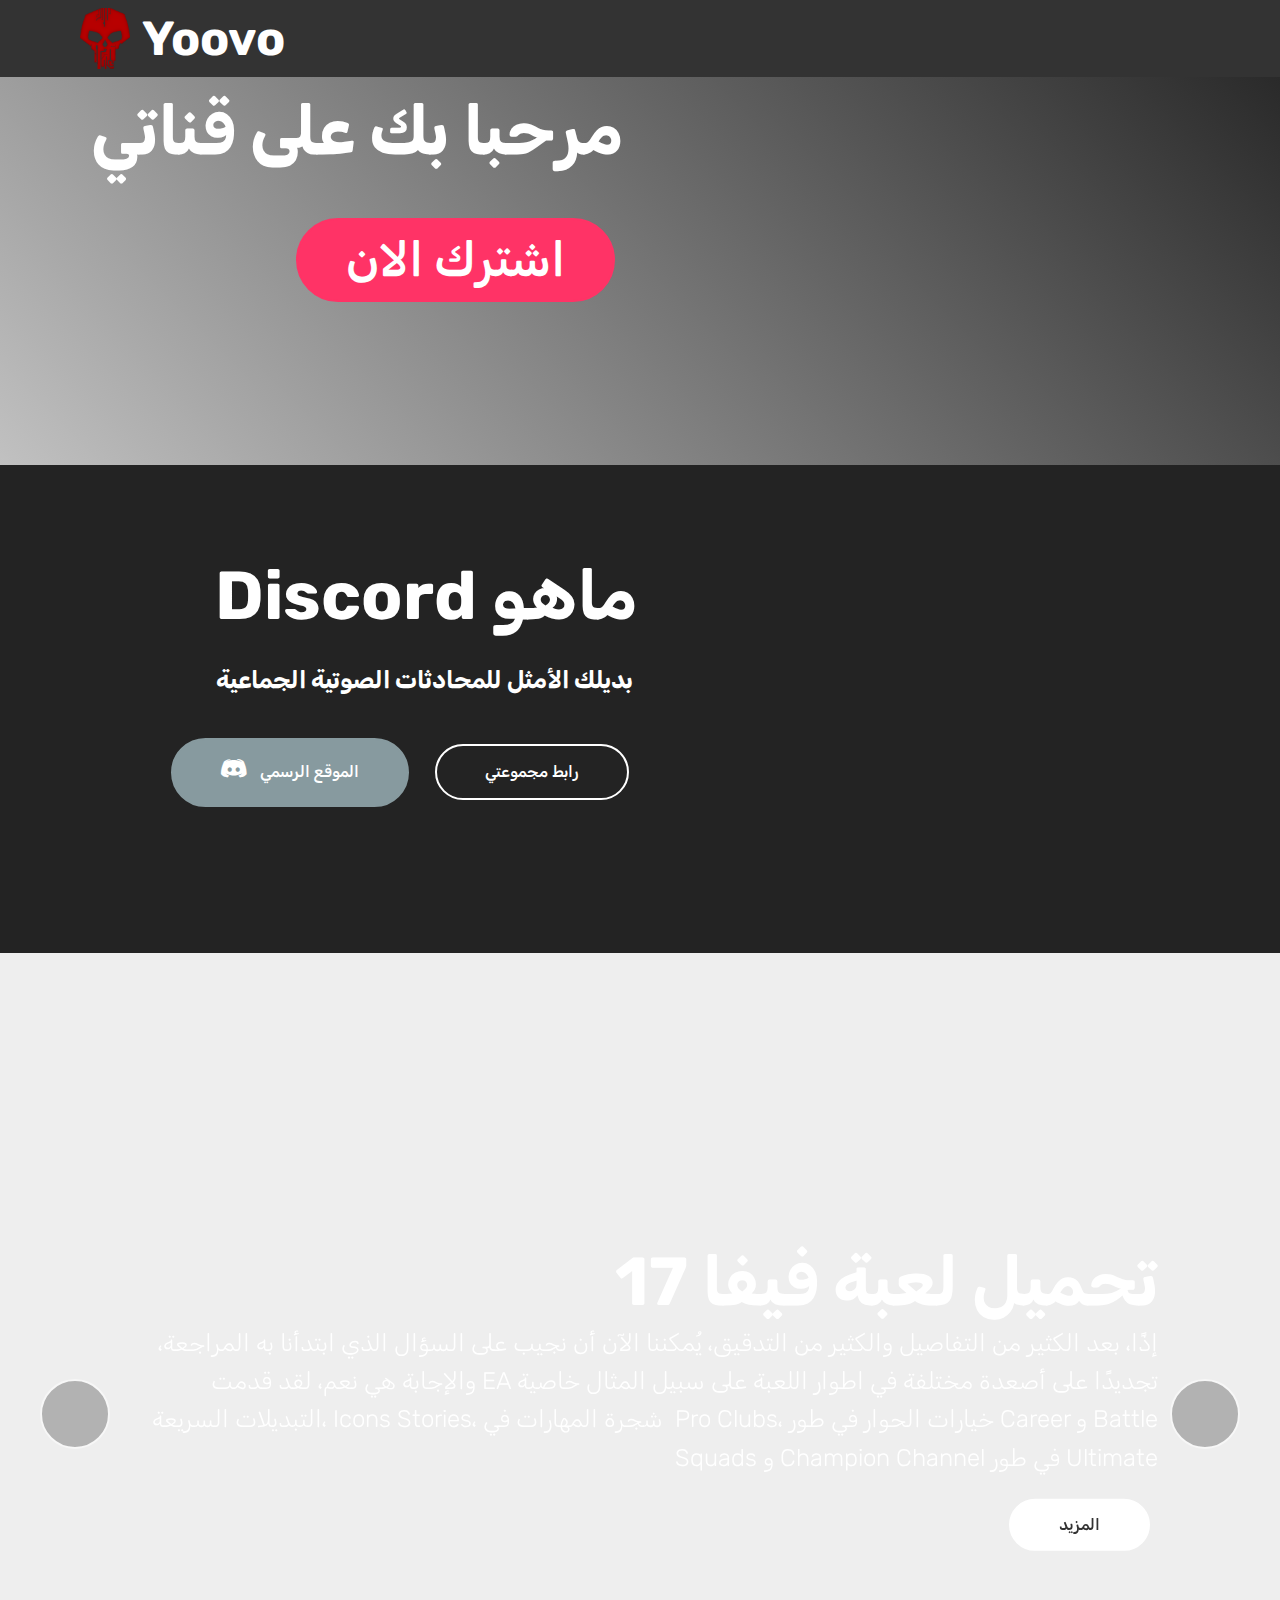
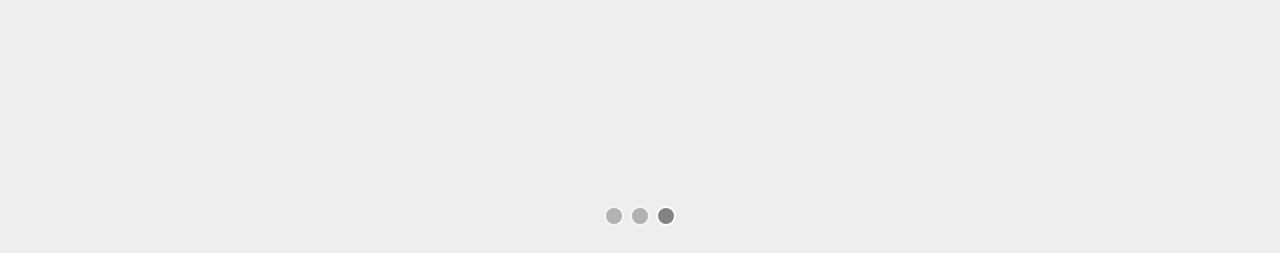
==== commit 543489f8: "create github pages" ====
--- a/index.html
+++ b/index.html
@@ -23,7 +23,7 @@
   
 </head>
 <body>
-<section class="menu cid-qBfhRrL7XW" once="menu" id="menu1-e" data-rv-view="665">
+<section class="menu cid-qBfhRrL7XW" once="menu" id="menu1-e" data-rv-view="781">
 
     
 
@@ -53,7 +53,7 @@
     </nav>
 </section>
 
-<section class="engine"><a href="https://mobirise.co/f">bootstrap builder</a></section><section class="header7 cid-qBfjiEYxGO" id="header7-i" data-rv-view="667">
+<section class="engine"><a href="https://mobirise.co/k">bootstrap template</a></section><section class="header7 cid-qBfjiEYxGO" id="header7-i" data-rv-view="783">
 
     
 
@@ -76,7 +76,7 @@
     </div>
 </section>
 
-<section class="header7 cid-qBfkNdnvbZ" id="header7-k" data-rv-view="670">
+<section class="header7 cid-qBfkNdnvbZ" id="header7-k" data-rv-view="786">
 
     
 
@@ -100,11 +100,11 @@
     </div>
 </section>
 
-<section class="carousel slide cid-qBfozDNtCQ" data-interval="false" id="slider1-l" data-rv-view="673">
+<section class="carousel slide cid-qBfozDNtCQ" data-interval="false" id="slider1-l" data-rv-view="789">
 
     
 
-    <div class="full-screen"><div class="mbr-slider slide carousel" data-pause="true" data-keyboard="false" data-ride="false" data-interval="false"><ol class="carousel-indicators"><li data-app-prevent-settings="" data-target="#slider1-l" class=" active" data-slide-to="0"></li><li data-app-prevent-settings="" data-target="#slider1-l" data-slide-to="1"></li><li data-app-prevent-settings="" data-target="#slider1-l" data-slide-to="2"></li></ol><div class="carousel-inner" role="listbox"><div class="carousel-item slider-fullscreen-image active" data-bg-video-slide="false" style="background-image: url(assets/images/1.jpg);"><div class="container container-slide"><div class="image_wrapper"><div class="mbr-overlay"></div><img src="assets/images/1.jpg"><div class="carousel-caption justify-content-center"><div class="col-10 align-center"><h2 class="mbr-fonts-style display-1">FULL SCREEN SLIDER</h2><p class="lead mbr-text mbr-fonts-style display-5">Choose from the large selection of latest pre-made blocks - jumbotrons, hero images, parallax scrolling, video backgrounds, hamburger menu, sticky header and more.</p><div class="mbr-section-btn" buttons="0"><a class="btn  btn-success display-4" href="https://mobirise.com">FOR WINDOWS</a> <a class="btn  btn-white-outline display-4" href="https://mobirise.com">FOR MAC</a></div></div></div></div></div></div><div class="carousel-item slider-fullscreen-image" data-bg-video-slide="https://www.youtube.com/watch?v=fwkKc6M60-0"><div class="mbr-overlay"></div><div class="container container-slide"><div class="image_wrapper"><img src="assets/images/2.jpg" style="opacity: 0;"><div class="carousel-caption justify-content-center"><div class="col-10 align-left"><h2 class="mbr-fonts-style display-1">VIDEO SLIDE</h2><p class="lead mbr-text mbr-fonts-style display-5">Slide with youtube video background and color overlay. Title and text are aligned to the left.</p></div></div></div></div></div><div class="carousel-item slider-fullscreen-image" data-bg-video-slide="false" style="background-image: url(assets/images/3.jpg);"><div class="container container-slide"><div class="image_wrapper"><div class="mbr-overlay"></div><img src="assets/images/3.jpg"><div class="carousel-caption justify-content-center"><div class="col-10 align-right"><h2 class="mbr-fonts-style display-1">IMAGE SLIDE</h2><p class="lead mbr-text mbr-fonts-style display-5">Choose from the large selection of latest pre-made blocks - jumbotrons, hero images, parallax scrolling, video backgrounds, hamburger menu, sticky header and more.</p><div class="mbr-section-btn" buttons="0"><a class="btn btn-info display-4" href="https://mobirise.com">FOR WINDOWS</a> <a class="btn  btn-white-outline display-4" href="https://mobirise.com">FOR MAC</a></div></div></div></div></div></div></div><a data-app-prevent-settings="" class="carousel-control carousel-control-prev" role="button" data-slide="prev" href="#slider1-l"><span aria-hidden="true" class="mbri-left mbr-iconfont"></span><span class="sr-only">Previous</span></a><a data-app-prevent-settings="" class="carousel-control carousel-control-next" role="button" data-slide="next" href="#slider1-l"><span aria-hidden="true" class="mbri-right mbr-iconfont"></span><span class="sr-only">Next</span></a></div></div>
+    <div class="full-screen"><div class="mbr-slider slide carousel" data-pause="true" data-keyboard="false" data-ride="false" data-interval="false"><ol class="carousel-indicators"><li data-app-prevent-settings="" data-target="#slider1-l" data-slide-to="0"></li><li data-app-prevent-settings="" data-target="#slider1-l" data-slide-to="1"></li><li data-app-prevent-settings="" data-target="#slider1-l" class=" active" data-slide-to="2"></li></ol><div class="carousel-inner" role="listbox"><div class="carousel-item slider-fullscreen-image" data-bg-video-slide="false" style="background-image: url(assets/images/1.jpg);"><div class="container container-slide"><div class="image_wrapper"><div class="mbr-overlay"></div><img src="assets/images/1.jpg"><div class="carousel-caption justify-content-center"><div class="col-10 align-center"><h2 class="mbr-fonts-style display-1">FULL SCREEN SLIDER</h2><p class="lead mbr-text mbr-fonts-style display-5">Choose from the large selection of latest pre-made blocks - jumbotrons, hero images, parallax scrolling, video backgrounds, hamburger menu, sticky header and more.</p><div class="mbr-section-btn" buttons="0"><a class="btn  btn-success display-4" href="https://mobirise.com">FOR WINDOWS</a> <a class="btn  btn-white-outline display-4" href="https://mobirise.com">FOR MAC</a></div></div></div></div></div></div><div class="carousel-item slider-fullscreen-image" data-bg-video-slide="https://www.youtube.com/watch?v=fwkKc6M60-0"><div class="mbr-overlay"></div><div class="container container-slide"><div class="image_wrapper"><img src="assets/images/2.jpg" style="opacity: 0;"><div class="carousel-caption justify-content-center"><div class="col-10 align-left"><h2 class="mbr-fonts-style display-1">VIDEO SLIDE</h2><p class="lead mbr-text mbr-fonts-style display-5">Slide with youtube video background and color overlay. Title and text are aligned to the left.</p></div></div></div></div></div><div class="carousel-item slider-fullscreen-image active" data-bg-video-slide="false" style="background-image: url(assets/images/homepage-share-1200x675.jpg);"><div class="container container-slide"><div class="image_wrapper"><img src="assets/images/homepage-share-1200x675.jpg"><div class="carousel-caption justify-content-center"><div class="col-10 align-right"><h2 class="mbr-fonts-style display-1"><strong>تحميل لعبة فيفا 17</strong></h2><p class="lead mbr-text mbr-fonts-style display-5">إذًا، بعد الكثير من التفاصيل والكثير من التدقيق، يُمكننا الآن أن نجيب على السؤال الذي ابتدأنا به المراجعة، والإجابة هي نعم، لقد قدمت EA تجديدًا على أصعدة مختلفة في اطوار اللعبة على سبيل المثال خاصية التبديلات السريعة، Icons Stories، شجرة المهارات في &nbsp;Pro Clubs، خيارات الحوار في طور Career و Battle Squads و Champion Channel في طور Ultimate<br></p><div class="mbr-section-btn" buttons="0"><a class="btn display-4 btn-white" href="page1.html" target="_blank">المزيد</a> </div></div></div></div></div></div></div><a data-app-prevent-settings="" class="carousel-control carousel-control-prev" role="button" data-slide="prev" href="#slider1-l"><span aria-hidden="true" class="mbri-left mbr-iconfont"></span><span class="sr-only">Previous</span></a><a data-app-prevent-settings="" class="carousel-control carousel-control-next" role="button" data-slide="next" href="#slider1-l"><span aria-hidden="true" class="mbri-right mbr-iconfont"></span><span class="sr-only">Next</span></a></div></div>
 
 </section>
 
--- a/assets/mobirise/css/mbr-additional.css
+++ b/assets/mobirise/css/mbr-additional.css
@@ -1989,3 +1989,861 @@
 .cid-qBfozDNtCQ .mbr-overlay ~ .container-slide {
   z-index: auto;
 }
+.cid-qBfozDNtCQ B {
+  color: #f7ed4a;
+}
+.cid-qBfhRrL7XW .navbar {
+  padding: .5rem 0;
+  background: #333333;
+  transition: none;
+  min-height: 77px;
+}
+.cid-qBfhRrL7XW .navbar-dropdown.bg-color.transparent.opened {
+  background: #333333;
+}
+.cid-qBfhRrL7XW a {
+  font-style: normal;
+}
+.cid-qBfhRrL7XW .nav-item span {
+  padding-right: 0.4em;
+  line-height: 0.5em;
+  vertical-align: text-bottom;
+  position: relative;
+  text-decoration: none;
+}
+.cid-qBfhRrL7XW .nav-item a {
+  display: flex;
+  align-items: center;
+  justify-content: center;
+  padding: 0.7rem 0 !important;
+  margin: 0rem .65rem !important;
+}
+.cid-qBfhRrL7XW .nav-item:focus,
+.cid-qBfhRrL7XW .nav-link:focus {
+  outline: none;
+}
+.cid-qBfhRrL7XW .btn {
+  padding: 0.4rem 1.5rem;
+  display: inline-flex;
+  align-items: center;
+}
+.cid-qBfhRrL7XW .btn .mbr-iconfont {
+  font-size: 1.6rem;
+}
+.cid-qBfhRrL7XW .menu-logo {
+  margin-right: auto;
+}
+.cid-qBfhRrL7XW .menu-logo .navbar-brand {
+  display: flex;
+  margin-left: 5rem;
+  padding: 0;
+  transition: padding .2s;
+  min-height: 3.8rem;
+  align-items: center;
+}
+.cid-qBfhRrL7XW .menu-logo .navbar-brand .navbar-caption-wrap {
+  display: -webkit-flex;
+  -webkit-align-items: center;
+  align-items: center;
+  word-break: break-word;
+  min-width: 7rem;
+  margin: .3rem 0;
+}
+.cid-qBfhRrL7XW .menu-logo .navbar-brand .navbar-caption-wrap .navbar-caption {
+  line-height: 1.2rem !important;
+  padding-right: 2rem;
+}
+.cid-qBfhRrL7XW .menu-logo .navbar-brand .navbar-logo {
+  font-size: 4rem;
+  transition: font-size 0.25s;
+}
+.cid-qBfhRrL7XW .menu-logo .navbar-brand .navbar-logo img {
+  display: flex;
+}
+.cid-qBfhRrL7XW .menu-logo .navbar-brand .navbar-logo .mbr-iconfont {
+  transition: font-size 0.25s;
+}
+.cid-qBfhRrL7XW .navbar-toggleable-sm .navbar-collapse {
+  justify-content: flex-end;
+  -webkit-justify-content: flex-end;
+  padding-right: 5rem;
+  width: auto;
+}
+.cid-qBfhRrL7XW .navbar-toggleable-sm .navbar-collapse .navbar-nav {
+  flex-wrap: wrap;
+  -webkit-flex-wrap: wrap;
+  padding-left: 0;
+}
+.cid-qBfhRrL7XW .navbar-toggleable-sm .navbar-collapse .navbar-nav .nav-item {
+  -webkit-align-self: center;
+  align-self: center;
+}
+.cid-qBfhRrL7XW .navbar-toggleable-sm .navbar-collapse .navbar-buttons {
+  padding-left: 0;
+  padding-bottom: 0;
+}
+.cid-qBfhRrL7XW .dropdown .dropdown-menu {
+  background: #333333;
+  display: none;
+  position: absolute;
+  min-width: 5rem;
+  padding-top: 1.4rem;
+  padding-bottom: 1.4rem;
+  text-align: left;
+}
+.cid-qBfhRrL7XW .dropdown .dropdown-menu .dropdown-item {
+  width: auto;
+  padding: 0.235em 1.5385em 0.235em 1.5385em !important;
+}
+.cid-qBfhRrL7XW .dropdown .dropdown-menu .dropdown-item::after {
+  right: 0.5rem;
+}
+.cid-qBfhRrL7XW .dropdown .dropdown-menu .dropdown-submenu {
+  margin: 0;
+}
+.cid-qBfhRrL7XW .dropdown.open > .dropdown-menu {
+  display: block;
+}
+.cid-qBfhRrL7XW .navbar-toggleable-sm.opened:after {
+  position: absolute;
+  width: 100vw;
+  height: 100vh;
+  content: '';
+  background-color: rgba(0, 0, 0, 0.1);
+  left: 0;
+  bottom: 0;
+  transform: translateY(100%);
+  -webkit-transform: translateY(100%);
+  z-index: 1000;
+}
+.cid-qBfhRrL7XW .navbar.navbar-short {
+  min-height: 60px;
+  transition: all .2s;
+}
+.cid-qBfhRrL7XW .navbar.navbar-short .navbar-toggler-right {
+  top: 20px;
+}
+.cid-qBfhRrL7XW .navbar.navbar-short .navbar-logo a {
+  font-size: 2.5rem !important;
+  line-height: 2.5rem;
+  transition: font-size 0.25s;
+}
+.cid-qBfhRrL7XW .navbar.navbar-short .navbar-logo a .mbr-iconfont {
+  font-size: 2.5rem !important;
+}
+.cid-qBfhRrL7XW .navbar.navbar-short .navbar-logo a img {
+  height: 3rem !important;
+}
+.cid-qBfhRrL7XW .navbar.navbar-short .navbar-brand {
+  min-height: 3rem;
+}
+.cid-qBfhRrL7XW button.navbar-toggler {
+  width: 31px;
+  height: 18px;
+  cursor: pointer;
+  transition: all .2s;
+  top: 1.5rem;
+  right: 1rem;
+}
+.cid-qBfhRrL7XW button.navbar-toggler:focus {
+  outline: none;
+}
+.cid-qBfhRrL7XW button.navbar-toggler .hamburger span {
+  position: absolute;
+  right: 0;
+  width: 30px;
+  height: 2px;
+  border-right: 5px;
+  background-color: #ffffff;
+}
+.cid-qBfhRrL7XW button.navbar-toggler .hamburger span:nth-child(1) {
+  top: 0;
+  transition: all .2s;
+}
+.cid-qBfhRrL7XW button.navbar-toggler .hamburger span:nth-child(2) {
+  top: 8px;
+  transition: all .15s;
+}
+.cid-qBfhRrL7XW button.navbar-toggler .hamburger span:nth-child(3) {
+  top: 8px;
+  transition: all .15s;
+}
+.cid-qBfhRrL7XW button.navbar-toggler .hamburger span:nth-child(4) {
+  top: 16px;
+  transition: all .2s;
+}
+.cid-qBfhRrL7XW nav.opened .hamburger span:nth-child(1) {
+  top: 8px;
+  width: 0;
+  opacity: 0;
+  right: 50%;
+  transition: all .2s;
+}
+.cid-qBfhRrL7XW nav.opened .hamburger span:nth-child(2) {
+  -webkit-transform: rotate(45deg);
+  transform: rotate(45deg);
+  transition: all .25s;
+}
+.cid-qBfhRrL7XW nav.opened .hamburger span:nth-child(3) {
+  -webkit-transform: rotate(-45deg);
+  transform: rotate(-45deg);
+  transition: all .25s;
+}
+.cid-qBfhRrL7XW nav.opened .hamburger span:nth-child(4) {
+  top: 8px;
+  width: 0;
+  opacity: 0;
+  right: 50%;
+  transition: all .2s;
+}
+.cid-qBfhRrL7XW .collapsed.navbar-expand {
+  flex-direction: column;
+}
+.cid-qBfhRrL7XW .collapsed .btn {
+  display: flex;
+}
+.cid-qBfhRrL7XW .collapsed .navbar-collapse {
+  display: none !important;
+  padding-right: 0 !important;
+}
+.cid-qBfhRrL7XW .collapsed .navbar-collapse.collapsing,
+.cid-qBfhRrL7XW .collapsed .navbar-collapse.show {
+  display: block !important;
+}
+.cid-qBfhRrL7XW .collapsed .navbar-collapse.collapsing .navbar-nav,
+.cid-qBfhRrL7XW .collapsed .navbar-collapse.show .navbar-nav {
+  display: block;
+  text-align: center;
+}
+.cid-qBfhRrL7XW .collapsed .navbar-collapse.collapsing .navbar-nav .nav-item,
+.cid-qBfhRrL7XW .collapsed .navbar-collapse.show .navbar-nav .nav-item {
+  clear: both;
+}
+.cid-qBfhRrL7XW .collapsed .navbar-collapse.collapsing .navbar-nav .nav-item:last-child,
+.cid-qBfhRrL7XW .collapsed .navbar-collapse.show .navbar-nav .nav-item:last-child {
+  margin-bottom: 1rem;
+}
+.cid-qBfhRrL7XW .collapsed .navbar-collapse.collapsing .navbar-buttons,
+.cid-qBfhRrL7XW .collapsed .navbar-collapse.show .navbar-buttons {
+  text-align: center;
+}
+.cid-qBfhRrL7XW .collapsed .navbar-collapse.collapsing .navbar-buttons:last-child,
+.cid-qBfhRrL7XW .collapsed .navbar-collapse.show .navbar-buttons:last-child {
+  margin-bottom: 1rem;
+}
+.cid-qBfhRrL7XW .collapsed button.navbar-toggler {
+  display: block;
+}
+.cid-qBfhRrL7XW .collapsed .navbar-brand {
+  margin-left: 1rem !important;
+}
+.cid-qBfhRrL7XW .collapsed .navbar-toggleable-sm {
+  flex-direction: column;
+  -webkit-flex-direction: column;
+}
+.cid-qBfhRrL7XW .collapsed .dropdown .dropdown-menu {
+  width: 100%;
+  text-align: center;
+  position: relative;
+  opacity: 0;
+  display: block;
+  height: 0;
+  visibility: hidden;
+  padding: 0;
+  transition-duration: .5s;
+  transition-property: opacity,padding,height;
+}
+.cid-qBfhRrL7XW .collapsed .dropdown.open > .dropdown-menu {
+  position: relative;
+  opacity: 1;
+  height: auto;
+  padding: 1.4rem 0;
+  visibility: visible;
+}
+.cid-qBfhRrL7XW .collapsed .dropdown .dropdown-submenu {
+  left: 0;
+  text-align: center;
+  width: 100%;
+}
+.cid-qBfhRrL7XW .collapsed .dropdown .dropdown-toggle[data-toggle="dropdown-submenu"]::after {
+  margin-top: 0;
+  position: inherit;
+  right: 0;
+  top: 50%;
+  display: inline-block;
+  width: 0;
+  height: 0;
+  margin-left: .3em;
+  vertical-align: middle;
+  content: "";
+  border-top: .30em solid;
+  border-right: .30em solid transparent;
+  border-left: .30em solid transparent;
+}
+@media (max-width: 991px) {
+  .cid-qBfhRrL7XW .navbar-expand {
+    flex-direction: column;
+  }
+  .cid-qBfhRrL7XW img {
+    height: 3.8rem !important;
+  }
+  .cid-qBfhRrL7XW .btn {
+    display: flex;
+  }
+  .cid-qBfhRrL7XW button.navbar-toggler {
+    display: block;
+  }
+  .cid-qBfhRrL7XW .navbar-brand {
+    margin-left: 1rem !important;
+  }
+  .cid-qBfhRrL7XW .navbar-toggleable-sm {
+    flex-direction: column;
+    -webkit-flex-direction: column;
+  }
+  .cid-qBfhRrL7XW .navbar-collapse {
+    display: none !important;
+    padding-right: 0 !important;
+  }
+  .cid-qBfhRrL7XW .navbar-collapse.collapsing,
+  .cid-qBfhRrL7XW .navbar-collapse.show {
+    display: block !important;
+  }
+  .cid-qBfhRrL7XW .navbar-collapse.collapsing .navbar-nav,
+  .cid-qBfhRrL7XW .navbar-collapse.show .navbar-nav {
+    display: block;
+    text-align: center;
+  }
+  .cid-qBfhRrL7XW .navbar-collapse.collapsing .navbar-nav .nav-item,
+  .cid-qBfhRrL7XW .navbar-collapse.show .navbar-nav .nav-item {
+    clear: both;
+  }
+  .cid-qBfhRrL7XW .navbar-collapse.collapsing .navbar-nav .nav-item:last-child,
+  .cid-qBfhRrL7XW .navbar-collapse.show .navbar-nav .nav-item:last-child {
+    margin-bottom: 1rem;
+  }
+  .cid-qBfhRrL7XW .navbar-collapse.collapsing .navbar-buttons,
+  .cid-qBfhRrL7XW .navbar-collapse.show .navbar-buttons {
+    text-align: center;
+  }
+  .cid-qBfhRrL7XW .navbar-collapse.collapsing .navbar-buttons:last-child,
+  .cid-qBfhRrL7XW .navbar-collapse.show .navbar-buttons:last-child {
+    margin-bottom: 1rem;
+  }
+  .cid-qBfhRrL7XW .dropdown .dropdown-menu {
+    width: 100%;
+    text-align: center;
+    position: relative;
+    opacity: 0;
+    display: block;
+    height: 0;
+    visibility: hidden;
+    padding: 0;
+    transition-duration: .5s;
+    transition-property: opacity,padding,height;
+  }
+  .cid-qBfhRrL7XW .dropdown.open > .dropdown-menu {
+    position: relative;
+    opacity: 1;
+    height: auto;
+    padding: 1.4rem 0;
+    visibility: visible;
+  }
+  .cid-qBfhRrL7XW .dropdown .dropdown-submenu {
+    left: 0;
+    text-align: center;
+    width: 100%;
+  }
+  .cid-qBfhRrL7XW .dropdown .dropdown-toggle[data-toggle="dropdown-submenu"]::after {
+    margin-top: 0;
+    position: inherit;
+    right: 0;
+    top: 50%;
+    display: inline-block;
+    width: 0;
+    height: 0;
+    margin-left: .3em;
+    vertical-align: middle;
+    content: "";
+    border-top: .30em solid;
+    border-right: .30em solid transparent;
+    border-left: .30em solid transparent;
+  }
+}
+@media (min-width: 767px) {
+  .cid-qBfhRrL7XW .menu-logo {
+    flex-shrink: 0;
+  }
+}
+.cid-qBfhRrL7XW .navbar-collapse {
+  flex-basis: auto;
+}
+.cid-qBqIZKOlU6 .modal-body .close {
+  background: #1b1b1b;
+}
+.cid-qBqIZKOlU6 .modal-body .close span {
+  font-style: normal;
+}
+.cid-qBqIZKOlU6 .carousel-inner > .active,
+.cid-qBqIZKOlU6 .carousel-inner > .next,
+.cid-qBqIZKOlU6 .carousel-inner > .prev {
+  display: table;
+}
+.cid-qBqIZKOlU6 .carousel-control .icon-next,
+.cid-qBqIZKOlU6 .carousel-control .icon-prev {
+  margin-top: -18px;
+  font-size: 40px;
+  line-height: 27px;
+}
+.cid-qBqIZKOlU6 .carousel-control:hover {
+  background: #1b1b1b;
+  color: #fff;
+  opacity: 1;
+}
+@media (max-width: 767px) {
+  .cid-qBqIZKOlU6 .container .carousel-control {
+    margin-bottom: 0;
+  }
+}
+.cid-qBqIZKOlU6 .boxed-slider {
+  position: relative;
+  padding: 93px 0;
+}
+.cid-qBqIZKOlU6 .boxed-slider > div {
+  position: relative;
+}
+.cid-qBqIZKOlU6 .container img {
+  width: 100%;
+}
+.cid-qBqIZKOlU6 .container img + .row {
+  position: absolute;
+  top: 50%;
+  left: 0;
+  right: 0;
+  -webkit-transform: translateY(-50%);
+  -moz-transform: translateY(-50%);
+  transform: translateY(-50%);
+  z-index: 2;
+}
+.cid-qBqIZKOlU6 .mbr-section {
+  padding: 0;
+  background-attachment: scroll;
+}
+.cid-qBqIZKOlU6 .mbr-table-cell {
+  padding: 0;
+}
+.cid-qBqIZKOlU6 .container .carousel-indicators {
+  margin-bottom: 3px;
+}
+.cid-qBqIZKOlU6 .carousel-caption {
+  top: 50%;
+  right: 0;
+  bottom: auto;
+  left: 0;
+  display: flex;
+  align-items: center;
+  -webkit-transform: translateY(-50%);
+  transform: translateY(-50%);
+}
+.cid-qBqIZKOlU6 .mbr-overlay {
+  z-index: 1;
+}
+.cid-qBqIZKOlU6 .container-slide.container {
+  min-width: 100%;
+  min-height: 100vh;
+  padding: 0;
+}
+.cid-qBqIZKOlU6 .carousel-item {
+  background-position: 50% 50%;
+  background-repeat: no-repeat;
+  background-size: cover;
+  -o-transition: -o-transform 0.6s ease-in-out;
+  -webkit-transition: -webkit-transform 0.6s ease-in-out;
+  transition: transform 0.6s ease-in-out, -webkit-transform 0.6s ease-in-out, -o-transform 0.6s ease-in-out;
+  -webkit-backface-visibility: hidden;
+  backface-visibility: hidden;
+  -webkit-perspective: 1000px;
+  perspective: 1000px;
+}
+@media (max-width: 576px) {
+  .cid-qBqIZKOlU6 .carousel-item .container {
+    width: 100%;
+  }
+}
+.cid-qBqIZKOlU6 .carousel-item-next.carousel-item-left,
+.cid-qBqIZKOlU6 .carousel-item-prev.carousel-item-right {
+  -webkit-transform: translate3d(0, 0, 0);
+  transform: translate3d(0, 0, 0);
+}
+.cid-qBqIZKOlU6 .active.carousel-item-right,
+.cid-qBqIZKOlU6 .carousel-item-next {
+  -webkit-transform: translate3d(100%, 0, 0);
+  transform: translate3d(100%, 0, 0);
+}
+.cid-qBqIZKOlU6 .active.carousel-item-left,
+.cid-qBqIZKOlU6 .carousel-item-prev {
+  -webkit-transform: translate3d(-100%, 0, 0);
+  transform: translate3d(-100%, 0, 0);
+}
+.cid-qBqIZKOlU6 .mbr-slider .carousel-control {
+  top: 50%;
+  width: 70px;
+  height: 70px;
+  margin-top: -1.5rem;
+  font-size: 35px;
+  background-color: rgba(0, 0, 0, 0.5);
+  border: 2px solid #fff;
+  border-radius: 50%;
+  transition: all .3s;
+}
+.cid-qBqIZKOlU6 .mbr-slider .carousel-control.carousel-control-prev {
+  left: 0;
+  margin-left: 2.5rem;
+}
+.cid-qBqIZKOlU6 .mbr-slider .carousel-control.carousel-control-next {
+  right: 0;
+  margin-right: 2.5rem;
+}
+.cid-qBqIZKOlU6 .mbr-slider .carousel-control .mbr-iconfont {
+  font-size: 2rem;
+}
+@media (max-width: 767px) {
+  .cid-qBqIZKOlU6 .mbr-slider .carousel-control {
+    top: auto;
+    bottom: 1rem;
+  }
+}
+.cid-qBqIZKOlU6 .mbr-slider .carousel-indicators {
+  position: absolute;
+  bottom: 0;
+  margin-bottom: 1.5rem !important;
+}
+.cid-qBqIZKOlU6 .mbr-slider .carousel-indicators li {
+  max-width: 20px;
+  width: 20px;
+  height: 20px;
+  max-height: 20px;
+  margin: 3px;
+  background-color: rgba(0, 0, 0, 0.5);
+  border: 2px solid #fff;
+  border-radius: 50%;
+  opacity: .5;
+  transition: all .3s;
+}
+.cid-qBqIZKOlU6 .mbr-slider .carousel-indicators li.active,
+.cid-qBqIZKOlU6 .mbr-slider .carousel-indicators li:hover {
+  opacity: .9;
+}
+.cid-qBqIZKOlU6 .mbr-slider .carousel-indicators li::after,
+.cid-qBqIZKOlU6 .mbr-slider .carousel-indicators li::before {
+  content: none;
+}
+.cid-qBqIZKOlU6 .mbr-slider .carousel-indicators.ie-fix {
+  left: 50%;
+  display: block;
+  width: 60%;
+  margin-left: -30%;
+  text-align: center;
+}
+@media (max-width: 576px) {
+  .cid-qBqIZKOlU6 .mbr-slider .carousel-indicators {
+    display: none !important;
+  }
+}
+.cid-qBqIZKOlU6 .mbr-slider > .container img {
+  width: 100%;
+}
+.cid-qBqIZKOlU6 .mbr-slider > .container img + .row {
+  position: absolute;
+  top: 50%;
+  right: 0;
+  left: 0;
+  z-index: 2;
+  -moz-transform: translateY(-50%);
+  -webkit-transform: translateY(-50%);
+  transform: translateY(-50%);
+}
+.cid-qBqIZKOlU6 .mbr-slider > .container .carousel-indicators {
+  margin-bottom: 3px;
+}
+@media (max-width: 576px) {
+  .cid-qBqIZKOlU6 .mbr-slider > .container .carousel-control {
+    margin-bottom: 0;
+  }
+}
+.cid-qBqIZKOlU6 .mbr-slider .mbr-section {
+  padding: 0;
+  background-attachment: scroll;
+}
+.cid-qBqIZKOlU6 .mbr-slider .mbr-table-cell {
+  padding: 0;
+}
+.cid-qBqIZKOlU6 .carousel-item .container.container-slide {
+  position: initial;
+  width: auto;
+  min-height: 0;
+}
+.cid-qBqIZKOlU6 .full-screen .slider-fullscreen-image {
+  min-height: 100vh;
+  background-repeat: no-repeat;
+  background-position: 50% 50%;
+  background-size: cover;
+}
+.cid-qBqIZKOlU6 .full-screen .slider-fullscreen-image.active {
+  display: -o-flex;
+}
+.cid-qBqIZKOlU6 .full-screen .container {
+  width: auto;
+  padding-right: 0;
+  padding-left: 0;
+}
+.cid-qBqIZKOlU6 .full-screen .carousel-item .container.container-slide {
+  width: 100%;
+  min-height: 100vh;
+  padding: 0;
+}
+.cid-qBqIZKOlU6 .full-screen .carousel-item .container.container-slide img {
+  display: none;
+}
+.cid-qBqIZKOlU6 .mbr-background-video-preview {
+  position: absolute;
+  top: 0;
+  right: 0;
+  bottom: 0;
+  left: 0;
+}
+.cid-qBqIZKOlU6 .mbr-overlay ~ .container-slide {
+  z-index: auto;
+}
+.cid-qBqJTKJZr4 {
+  padding-top: 90px;
+  padding-bottom: 90px;
+  background-image: url("../../../assets/images/background5.jpg");
+}
+@media (min-width: 992px) {
+  .cid-qBqJTKJZr4 .mbr-figure {
+    padding-left: 4rem;
+  }
+}
+@media (max-width: 991px) {
+  .cid-qBqJTKJZr4 .mbr-figure {
+    padding-top: 3rem;
+  }
+}
+.cid-qBqJ4sqkJo {
+  padding-top: 90px;
+  padding-bottom: 90px;
+  background-color: #232323;
+}
+.cid-qBqJ4sqkJo .mbr-section-subtitle {
+  color: #767676;
+  text-align: center;
+  font-weight: 300;
+}
+.cid-qBqJ4sqkJo .timeline-text-content {
+  padding: 2rem 2.5rem;
+  background: #e7e7e7;
+  margin-right: 2rem;
+  transition: all .4s;
+}
+.cid-qBqJ4sqkJo .timeline-text-content p {
+  margin-bottom: 0;
+}
+.cid-qBqJ4sqkJo .timeline-element {
+  margin-bottom: 50px;
+  position: relative;
+  word-wrap: break-word;
+  word-break: break-word;
+  display: -webkit-flex;
+  flex-direction: row;
+  -webkit-flex-direction: row;
+}
+.cid-qBqJ4sqkJo .timeline-element:hover .timeline-text-content {
+  box-shadow: 0 7px 20px 0px rgba(0, 0, 0, 0.08);
+  transition: all .4s;
+}
+.cid-qBqJ4sqkJo .reverse {
+  flex-direction: row-reverse;
+  -webkit-flex-direction: row-reverse;
+}
+.cid-qBqJ4sqkJo .reverse .timeline-text-content {
+  margin-left: 2rem;
+  margin-right: 0;
+}
+.cid-qBqJ4sqkJo .iconsBackground {
+  position: absolute;
+  left: 50%;
+  width: 60px;
+  height: 60px;
+  line-height: 30px;
+  text-align: center;
+  border-radius: 50%;
+  display: inline-block;
+  background-color: #e7e7e7;
+  top: 20px;
+  margin-left: -30px;
+}
+.cid-qBqJ4sqkJo .mbr-iconfont {
+  position: absolute;
+  text-align: center;
+  font-size: 35px;
+  display: inline-block;
+  z-index: 3;
+  top: 13px;
+  left: 13px;
+}
+.cid-qBqJ4sqkJo .separline:before {
+  top: 20px;
+  bottom: 0;
+  position: absolute;
+  content: "";
+  width: 2px;
+  background-color: #e7e7e7;
+  left: calc(50% - 1px);
+  height: calc(100% + 4rem);
+}
+@media (max-width: 768px) {
+  .cid-qBqJ4sqkJo .iconsBackground {
+    left: 1.5rem;
+  }
+  .cid-qBqJ4sqkJo .separline:before {
+    left: calc(1.5rem - 1px);
+  }
+  .cid-qBqJ4sqkJo .timeline-text-content {
+    margin-left: 3rem !important;
+    margin-right: 0 !important;
+  }
+  .cid-qBqJ4sqkJo .reverse .timeline-text-content {
+    margin-right: 0 !important;
+  }
+}
+.cid-qBqJ4sqkJo .mbr-section-title {
+  color: #ffffff;
+}
+.cid-qBqL07bfpk {
+  padding-top: 90px;
+  padding-bottom: 90px;
+  background: linear-gradient(45deg, #f4a997, #a09fc0);
+}
+@media (min-width: 992px) {
+  .cid-qBqL07bfpk .mbr-figure {
+    padding-left: 4rem;
+  }
+}
+@media (max-width: 991px) {
+  .cid-qBqL07bfpk .mbr-figure {
+    padding-top: 3rem;
+  }
+}
+.cid-qBqJKJSnsm {
+  padding-top: 90px;
+  padding-bottom: 90px;
+  background-color: #232323;
+}
+.cid-qBqJKJSnsm h3 {
+  text-align: center;
+  font-weight: 300;
+}
+.cid-qBqJKJSnsm .wrap {
+  width: 150px;
+  height: 150px;
+  margin: 0 auto;
+}
+.cid-qBqJKJSnsm .mbr-section-subtitle {
+  color: #767676;
+}
+.cid-qBqJKJSnsm .card {
+  -webkit-flex-basis: 100%;
+  flex-basis: 100%;
+  word-wrap: break-word;
+}
+.cid-qBqJKJSnsm ellipse {
+  stroke: rgba(206, 206, 206, 0.4);
+}
+.cid-qBqJKJSnsm path {
+  stroke: #7f1933;
+}
+@media (max-width: 991px) and (min-width: 768px) {
+  .cid-qBqJKJSnsm .card {
+    -webkit-flex-basis: 33%;
+    flex-basis: 33%;
+  }
+}
+.cid-qBqJKJSnsm .mbr-section-title B {
+  color: #ffffff;
+}
+.cid-qBqJKJSnsm B {
+  color: #ffffff;
+}
+.cid-qBqJKJSnsm H4 {
+  color: #ffffff;
+}
+.cid-qBqJ8Y8Eya {
+  padding-top: 30px;
+  padding-bottom: 30px;
+  background-color: #2e2e2e;
+}
+.cid-qBqJ8Y8Eya .row-links {
+  width: 100%;
+  justify-content: center;
+}
+.cid-qBqJ8Y8Eya .social-row {
+  width: 100%;
+  justify-content: center;
+}
+.cid-qBqJ8Y8Eya .media-container-row {
+  flex-direction: column;
+  justify-content: center;
+  align-items: center;
+}
+.cid-qBqJ8Y8Eya .media-container-row .foot-menu {
+  list-style: none;
+  display: flex;
+  justify-content: center;
+  flex-wrap: wrap;
+  padding: 0;
+  margin-bottom: 0;
+}
+.cid-qBqJ8Y8Eya .media-container-row .foot-menu li {
+  padding: 0 1rem 1rem 1rem;
+}
+.cid-qBqJ8Y8Eya .media-container-row .foot-menu li p {
+  margin: 0;
+}
+.cid-qBqJ8Y8Eya .media-container-row .social-list {
+  padding-left: 0;
+  margin-bottom: 0;
+  list-style: none;
+  display: flex;
+  flex-wrap: wrap;
+  justify-content: flex-end;
+  -webkit-justify-content: flex-end;
+}
+.cid-qBqJ8Y8Eya .media-container-row .social-list .mbr-iconfont-social {
+  font-size: 1.5rem;
+  color: #ffffff;
+}
+.cid-qBqJ8Y8Eya .media-container-row .social-list .soc-item {
+  margin: 0 .5rem;
+}
+.cid-qBqJ8Y8Eya .media-container-row .social-list a {
+  margin: 0;
+  opacity: .5;
+  -webkit-transition: .2s linear;
+  transition: .2s linear;
+}
+.cid-qBqJ8Y8Eya .media-container-row .social-list a:hover {
+  opacity: 1;
+}
+@media (max-width: 767px) {
+  .cid-qBqJ8Y8Eya .media-container-row .social-list {
+    justify-content: center;
+    -webkit-justify-content: center;
+  }
+}
+.cid-qBqJ8Y8Eya .media-container-row .row-copirayt {
+  word-break: break-word;
+  width: 100%;
+}
+.cid-qBqJ8Y8Eya .media-container-row .row-copirayt p {
+  width: 100%;
+}
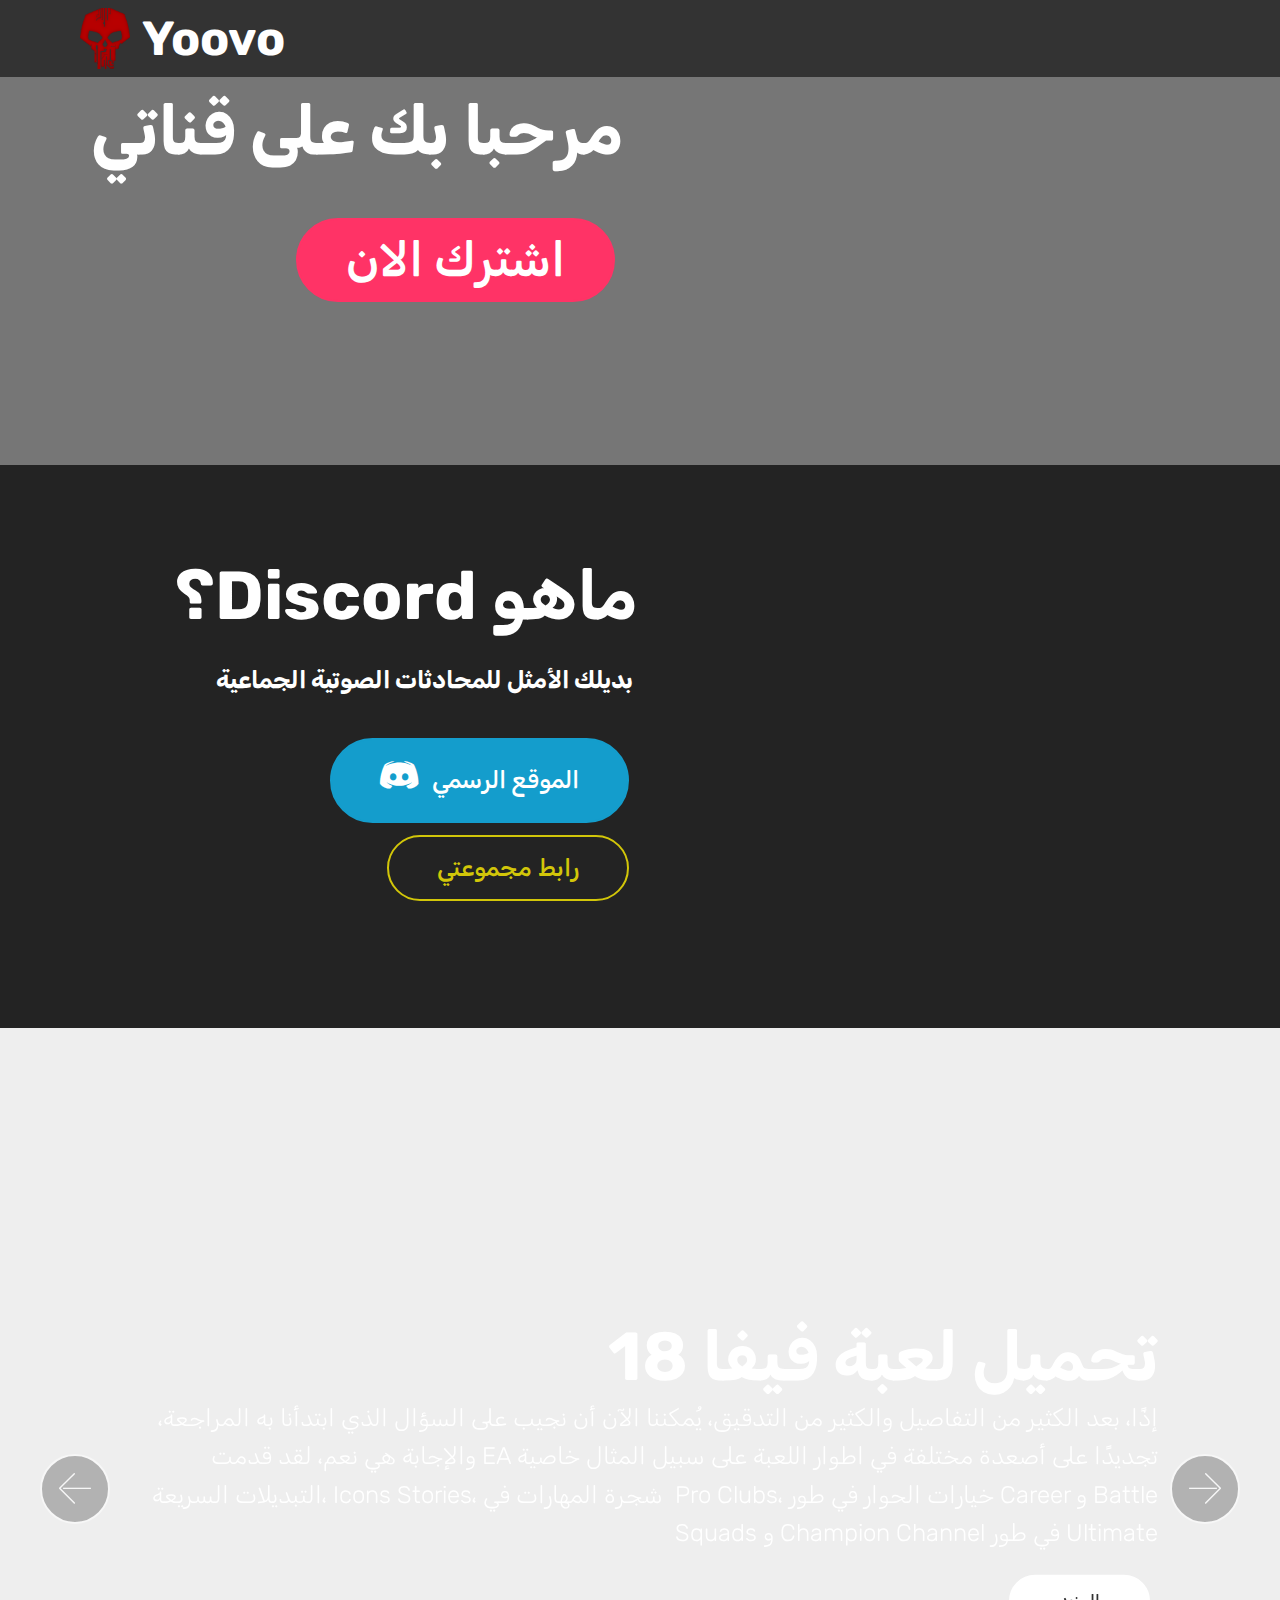
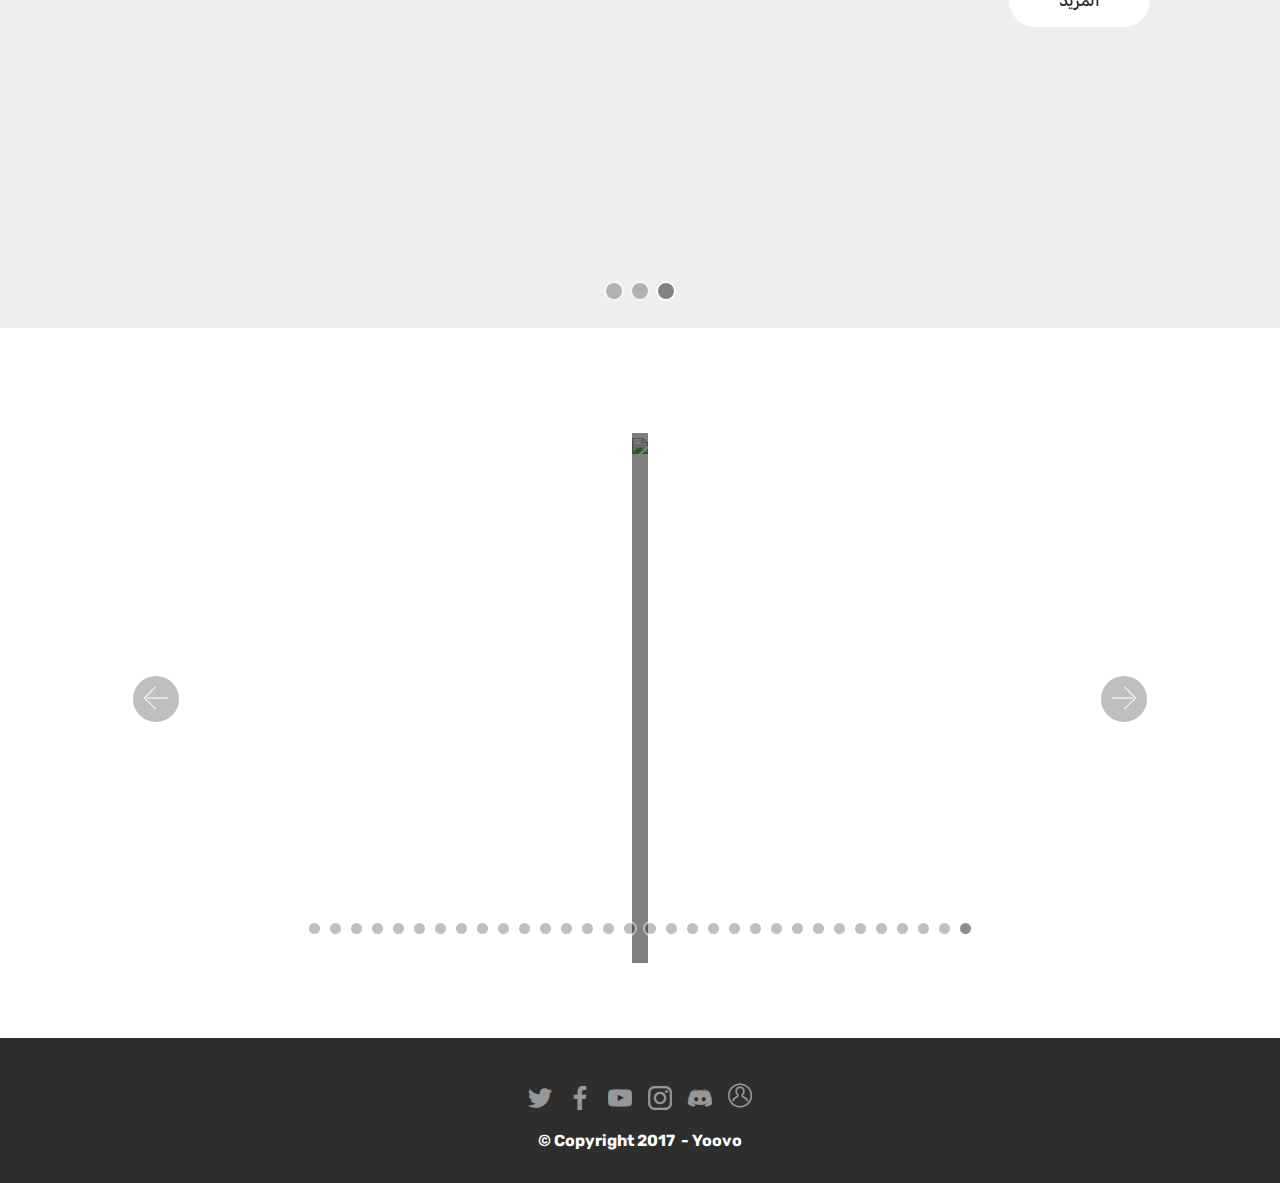
==== commit 85c680dd: "create github pages" ====
--- a/index.html
+++ b/index.html
@@ -9,6 +9,7 @@
   <link rel="shortcut icon" href="assets/images/yoovo1-602x739.png" type="image/x-icon">
   <meta name="description" content="">
   <title>Home</title>
+  <link rel="stylesheet" href="assets/web/assets/mobirise-icons-bold/mobirise-icons-bold.css">
   <link rel="stylesheet" href="assets/web/assets/mobirise-icons/mobirise-icons.css">
   <link rel="stylesheet" href="assets/tether/tether.min.css">
   <link rel="stylesheet" href="assets/bootstrap/css/bootstrap.min.css">
@@ -23,7 +24,7 @@
   
 </head>
 <body>
-<section class="menu cid-qBfhRrL7XW" once="menu" id="menu1-e" data-rv-view="781">
+<section class="menu cid-qBfhRrL7XW" once="menu" id="menu1-e" data-rv-view="249">
 
     
 
@@ -53,7 +54,7 @@
     </nav>
 </section>
 
-<section class="engine"><a href="https://mobirise.co/k">bootstrap template</a></section><section class="header7 cid-qBfjiEYxGO" id="header7-i" data-rv-view="783">
+<section class="engine"><a href="https://mobirise.co/l">bootstrap theme</a></section><section class="header7 cid-qBfjiEYxGO" id="header7-i" data-rv-view="251">
 
     
 
@@ -76,7 +77,7 @@
     </div>
 </section>
 
-<section class="header7 cid-qBfkNdnvbZ" id="header7-k" data-rv-view="786">
+<section class="header7 cid-qBfkNdnvbZ" id="header7-k" data-rv-view="254">
 
     
 
@@ -86,12 +87,12 @@
         <div class="media-container-row">
 
             <div class="media-content align-right">
-                <h1 class="mbr-section-title mbr-white pb-3 mbr-fonts-style display-1"><strong>&nbsp; Discord ماهو</strong></h1>
+                <h1 class="mbr-section-title mbr-white pb-3 mbr-fonts-style display-1"><strong>؟Discord ماهو</strong></h1>
                 <div class="mbr-section-text mbr-white pb-3">
                     <p class="mbr-text mbr-fonts-style display-5"><strong>&nbsp;بديلك الأمثل للمحادثات الصوتية الجماعية&nbsp;</strong><br></p>
                 </div>
-                <div class="mbr-section-btn"><a class="btn btn-md btn-warning display-7" href="https://discordapp.com/" target="_blank"><span class="socicon socicon-discord mbr-iconfont mbr-iconfont-btn"></span>الموقع الرسمي</a>
-                        <a class="btn btn-md btn-white-outline display-7" href="https://mobirise.com">رابط مجموعتي</a></div>
+                <div class="mbr-section-btn"><a class="btn btn-md btn-primary display-5" href="https://discordapp.com/" target="_blank"><span class="socicon socicon-discord mbr-iconfont mbr-iconfont-btn"></span>الموقع الرسمي</a>
+                        <a class="btn btn-md btn-success-outline display-5" href="https://discord.gg/hYWpgt" target="_blank">رابط مجموعتي</a></div>
             </div>
 
             <div class="mbr-figure" style="width: 95%;"><iframe class="mbr-embedded-video" src="https://www.youtube.com/embed/uNCr7NdOJgw?rel=0&amp;amp;showinfo=0&amp;autoplay=0&amp;loop=0" width="1280" height="720" frameborder="0" allowfullscreen></iframe></div>
@@ -100,25 +101,94 @@
     </div>
 </section>
 
-<section class="carousel slide cid-qBfozDNtCQ" data-interval="false" id="slider1-l" data-rv-view="789">
+<section class="carousel slide cid-qBfozDNtCQ" data-interval="false" id="slider1-l" data-rv-view="257">
 
     
 
-    <div class="full-screen"><div class="mbr-slider slide carousel" data-pause="true" data-keyboard="false" data-ride="false" data-interval="false"><ol class="carousel-indicators"><li data-app-prevent-settings="" data-target="#slider1-l" data-slide-to="0"></li><li data-app-prevent-settings="" data-target="#slider1-l" data-slide-to="1"></li><li data-app-prevent-settings="" data-target="#slider1-l" class=" active" data-slide-to="2"></li></ol><div class="carousel-inner" role="listbox"><div class="carousel-item slider-fullscreen-image" data-bg-video-slide="false" style="background-image: url(assets/images/1.jpg);"><div class="container container-slide"><div class="image_wrapper"><div class="mbr-overlay"></div><img src="assets/images/1.jpg"><div class="carousel-caption justify-content-center"><div class="col-10 align-center"><h2 class="mbr-fonts-style display-1">FULL SCREEN SLIDER</h2><p class="lead mbr-text mbr-fonts-style display-5">Choose from the large selection of latest pre-made blocks - jumbotrons, hero images, parallax scrolling, video backgrounds, hamburger menu, sticky header and more.</p><div class="mbr-section-btn" buttons="0"><a class="btn  btn-success display-4" href="https://mobirise.com">FOR WINDOWS</a> <a class="btn  btn-white-outline display-4" href="https://mobirise.com">FOR MAC</a></div></div></div></div></div></div><div class="carousel-item slider-fullscreen-image" data-bg-video-slide="https://www.youtube.com/watch?v=fwkKc6M60-0"><div class="mbr-overlay"></div><div class="container container-slide"><div class="image_wrapper"><img src="assets/images/2.jpg" style="opacity: 0;"><div class="carousel-caption justify-content-center"><div class="col-10 align-left"><h2 class="mbr-fonts-style display-1">VIDEO SLIDE</h2><p class="lead mbr-text mbr-fonts-style display-5">Slide with youtube video background and color overlay. Title and text are aligned to the left.</p></div></div></div></div></div><div class="carousel-item slider-fullscreen-image active" data-bg-video-slide="false" style="background-image: url(assets/images/homepage-share-1200x675.jpg);"><div class="container container-slide"><div class="image_wrapper"><img src="assets/images/homepage-share-1200x675.jpg"><div class="carousel-caption justify-content-center"><div class="col-10 align-right"><h2 class="mbr-fonts-style display-1"><strong>تحميل لعبة فيفا 17</strong></h2><p class="lead mbr-text mbr-fonts-style display-5">إذًا، بعد الكثير من التفاصيل والكثير من التدقيق، يُمكننا الآن أن نجيب على السؤال الذي ابتدأنا به المراجعة، والإجابة هي نعم، لقد قدمت EA تجديدًا على أصعدة مختلفة في اطوار اللعبة على سبيل المثال خاصية التبديلات السريعة، Icons Stories، شجرة المهارات في &nbsp;Pro Clubs، خيارات الحوار في طور Career و Battle Squads و Champion Channel في طور Ultimate<br></p><div class="mbr-section-btn" buttons="0"><a class="btn display-4 btn-white" href="page1.html" target="_blank">المزيد</a> </div></div></div></div></div></div></div><a data-app-prevent-settings="" class="carousel-control carousel-control-prev" role="button" data-slide="prev" href="#slider1-l"><span aria-hidden="true" class="mbri-left mbr-iconfont"></span><span class="sr-only">Previous</span></a><a data-app-prevent-settings="" class="carousel-control carousel-control-next" role="button" data-slide="next" href="#slider1-l"><span aria-hidden="true" class="mbri-right mbr-iconfont"></span><span class="sr-only">Next</span></a></div></div>
+    <div class="full-screen"><div class="mbr-slider slide carousel" data-pause="true" data-keyboard="false" data-ride="false" data-interval="false"><ol class="carousel-indicators"><li data-app-prevent-settings="" data-target="#slider1-l" data-slide-to="0"></li><li data-app-prevent-settings="" data-target="#slider1-l" data-slide-to="1"></li><li data-app-prevent-settings="" data-target="#slider1-l" class=" active" data-slide-to="2"></li></ol><div class="carousel-inner" role="listbox"><div class="carousel-item slider-fullscreen-image" data-bg-video-slide="false" style="background-image: url(assets/images/1.jpg);"><div class="container container-slide"><div class="image_wrapper"><div class="mbr-overlay"></div><img src="assets/images/1.jpg"><div class="carousel-caption justify-content-center"><div class="col-10 align-center"><h2 class="mbr-fonts-style display-1">FULL SCREEN SLIDER</h2><p class="lead mbr-text mbr-fonts-style display-5">Choose from the large selection of latest pre-made blocks - jumbotrons, hero images, parallax scrolling, video backgrounds, hamburger menu, sticky header and more.</p><div class="mbr-section-btn" buttons="0"><a class="btn  btn-success display-4" href="https://mobirise.com">FOR WINDOWS</a> <a class="btn  btn-white-outline display-4" href="https://mobirise.com">FOR MAC</a></div></div></div></div></div></div><div class="carousel-item slider-fullscreen-image" data-bg-video-slide="https://www.youtube.com/watch?v=fwkKc6M60-0"><div class="mbr-overlay"></div><div class="container container-slide"><div class="image_wrapper"><img src="assets/images/2.jpg" style="opacity: 0;"><div class="carousel-caption justify-content-center"><div class="col-10 align-left"><h2 class="mbr-fonts-style display-1">VIDEO SLIDE</h2><p class="lead mbr-text mbr-fonts-style display-5">Slide with youtube video background and color overlay. Title and text are aligned to the left.</p></div></div></div></div></div><div class="carousel-item slider-fullscreen-image active" data-bg-video-slide="false" style="background-image: url(assets/images/homepage-share-1200x675.jpg);"><div class="container container-slide"><div class="image_wrapper"><img src="assets/images/homepage-share-1200x675.jpg"><div class="carousel-caption justify-content-center"><div class="col-10 align-right"><h2 class="mbr-fonts-style display-1"><strong>تحميل لعبة فيفا 18</strong></h2><p class="lead mbr-text mbr-fonts-style display-5">إذًا، بعد الكثير من التفاصيل والكثير من التدقيق، يُمكننا الآن أن نجيب على السؤال الذي ابتدأنا به المراجعة، والإجابة هي نعم، لقد قدمت EA تجديدًا على أصعدة مختلفة في اطوار اللعبة على سبيل المثال خاصية التبديلات السريعة، Icons Stories، شجرة المهارات في &nbsp;Pro Clubs، خيارات الحوار في طور Career و Battle Squads و Champion Channel في طور Ultimate<br></p><div class="mbr-section-btn" buttons="0"><a class="btn display-4 btn-white" href="page1.html" target="_blank">المزيد</a> </div></div></div></div></div></div></div><a data-app-prevent-settings="" class="carousel-control carousel-control-prev" role="button" data-slide="prev" href="#slider1-l"><span aria-hidden="true" class="mbri-left mbr-iconfont"></span><span class="sr-only">Previous</span></a><a data-app-prevent-settings="" class="carousel-control carousel-control-next" role="button" data-slide="next" href="#slider1-l"><span aria-hidden="true" class="mbri-right mbr-iconfont"></span><span class="sr-only">Next</span></a></div></div>
 
+</section>
+
+<section class="carousel slide cid-qBr7dQhj9D" data-interval="false" id="slider2-18" data-rv-view="269">
+
+    
+    <div class="container content-slider">
+        <div class="content-slider-wrap">
+            <div><div class="mbr-slider slide carousel" data-pause="true" data-keyboard="false" data-ride="false" data-interval="false"><ol class="carousel-indicators"><li data-app-prevent-settings="" data-target="#slider2-18" data-slide-to="0"></li><li data-app-prevent-settings="" data-target="#slider2-18" data-slide-to="1"></li><li data-app-prevent-settings="" data-target="#slider2-18" data-slide-to="2"></li><li data-app-prevent-settings="" data-target="#slider2-18" data-slide-to="3"></li><li data-app-prevent-settings="" data-target="#slider2-18" data-slide-to="4"></li><li data-app-prevent-settings="" data-target="#slider2-18" data-slide-to="5"></li><li data-app-prevent-settings="" data-target="#slider2-18" data-slide-to="6"></li><li data-app-prevent-settings="" data-target="#slider2-18" data-slide-to="7"></li><li data-app-prevent-settings="" data-target="#slider2-18" data-slide-to="8"></li><li data-app-prevent-settings="" data-target="#slider2-18" data-slide-to="9"></li><li data-app-prevent-settings="" data-target="#slider2-18" data-slide-to="10"></li><li data-app-prevent-settings="" data-target="#slider2-18" data-slide-to="11"></li><li data-app-prevent-settings="" data-target="#slider2-18" data-slide-to="12"></li><li data-app-prevent-settings="" data-target="#slider2-18" data-slide-to="13"></li><li data-app-prevent-settings="" data-target="#slider2-18" data-slide-to="14"></li><li data-app-prevent-settings="" data-target="#slider2-18" data-slide-to="15"></li><li data-app-prevent-settings="" data-target="#slider2-18" data-slide-to="16"></li><li data-app-prevent-settings="" data-target="#slider2-18" data-slide-to="17"></li><li data-app-prevent-settings="" data-target="#slider2-18" data-slide-to="18"></li><li data-app-prevent-settings="" data-target="#slider2-18" data-slide-to="19"></li><li data-app-prevent-settings="" data-target="#slider2-18" data-slide-to="20"></li><li data-app-prevent-settings="" data-target="#slider2-18" data-slide-to="21"></li><li data-app-prevent-settings="" data-target="#slider2-18" data-slide-to="22"></li><li data-app-prevent-settings="" data-target="#slider2-18" data-slide-to="23"></li><li data-app-prevent-settings="" data-target="#slider2-18" data-slide-to="24"></li><li data-app-prevent-settings="" data-target="#slider2-18" data-slide-to="25"></li><li data-app-prevent-settings="" data-target="#slider2-18" data-slide-to="26"></li><li data-app-prevent-settings="" data-target="#slider2-18" data-slide-to="27"></li><li data-app-prevent-settings="" data-target="#slider2-18" data-slide-to="28"></li><li data-app-prevent-settings="" data-target="#slider2-18" data-slide-to="29"></li><li data-app-prevent-settings="" data-target="#slider2-18" data-slide-to="30"></li><li data-app-prevent-settings="" data-target="#slider2-18" class=" active" data-slide-to="31"></li></ol><div class="carousel-inner" role="listbox"><div class="carousel-item slider-fullscreen-image" data-bg-video-slide="false" style="background-image: url(assets/images/1.jpg);"><div class="container container-slide"><div class="image_wrapper"><div class="mbr-overlay"></div><img src="assets/images/1.jpg"><div class="carousel-caption justify-content-center"><div class="col-10 align-center"></div></div></div></div></div><div class="carousel-item slider-fullscreen-image" data-bg-video-slide="https://www.youtube.com/watch?v=fwkKc6M60-0"><div class="mbr-overlay"></div><div class="container container-slide"><div class="image_wrapper"><img src="assets/images/2.jpg" style="opacity: 0;"><div class="carousel-caption justify-content-center"><div class="col-10 align-center"><p class="lead mbr-text mbr-fonts-style display-7">Slide with youtube video background and color overlay. Title and text are aligned to the left.</p></div></div></div></div></div><div class="carousel-item slider-fullscreen-image" data-bg-video-slide="false" style="background-image: url(assets/images/3.jpg);"><div class="container container-slide"><div class="image_wrapper"><div class="mbr-overlay"></div><img src="assets/images/3.jpg"><div class="carousel-caption justify-content-center"><div class="col-10 align-center"><p class="lead mbr-text mbr-fonts-style display-7">Choose from the large selection of latest pre-made blocks - jumbotrons, hero images, parallax scrolling, video backgrounds, hamburger menu, sticky header and more.</p></div></div></div></div></div><div class="carousel-item slider-fullscreen-image" data-bg-video-slide="false" style="background-image: url(assets/images/1.jpg);"><div class="container container-slide"><div class="image_wrapper"><div class="mbr-overlay"></div><img src="assets/images/1.jpg"><div class="carousel-caption justify-content-center"><div class="col-10 align-center"></div></div></div></div></div><div class="carousel-item slider-fullscreen-image" data-bg-video-slide="false" style="background-image: url(assets/images/1.jpg);"><div class="container container-slide"><div class="image_wrapper"><div class="mbr-overlay"></div><img src="assets/images/1.jpg"><div class="carousel-caption justify-content-center"><div class="col-10 align-center"></div></div></div></div></div><div class="carousel-item slider-fullscreen-image" data-bg-video-slide="false" style="background-image: url(assets/images/1.jpg);"><div class="container container-slide"><div class="image_wrapper"><div class="mbr-overlay"></div><img src="assets/images/1.jpg"><div class="carousel-caption justify-content-center"><div class="col-10 align-center"></div></div></div></div></div><div class="carousel-item slider-fullscreen-image" data-bg-video-slide="false" style="background-image: url(assets/images/1.jpg);"><div class="container container-slide"><div class="image_wrapper"><div class="mbr-overlay"></div><img src="assets/images/1.jpg"><div class="carousel-caption justify-content-center"><div class="col-10 align-center"></div></div></div></div></div><div class="carousel-item slider-fullscreen-image" data-bg-video-slide="false" style="background-image: url(assets/images/1.jpg);"><div class="container container-slide"><div class="image_wrapper"><div class="mbr-overlay"></div><img src="assets/images/1.jpg"><div class="carousel-caption justify-content-center"><div class="col-10 align-center"></div></div></div></div></div><div class="carousel-item slider-fullscreen-image" data-bg-video-slide="false" style="background-image: url(assets/images/1.jpg);"><div class="container container-slide"><div class="image_wrapper"><div class="mbr-overlay"></div><img src="assets/images/1.jpg"><div class="carousel-caption justify-content-center"><div class="col-10 align-center"></div></div></div></div></div><div class="carousel-item slider-fullscreen-image" data-bg-video-slide="false" style="background-image: url(assets/images/1.jpg);"><div class="container container-slide"><div class="image_wrapper"><div class="mbr-overlay"></div><img src="assets/images/1.jpg"><div class="carousel-caption justify-content-center"><div class="col-10 align-center"></div></div></div></div></div><div class="carousel-item slider-fullscreen-image" data-bg-video-slide="false" style="background-image: url(assets/images/1.jpg);"><div class="container container-slide"><div class="image_wrapper"><div class="mbr-overlay"></div><img src="assets/images/1.jpg"><div class="carousel-caption justify-content-center"><div class="col-10 align-center"></div></div></div></div></div><div class="carousel-item slider-fullscreen-image" data-bg-video-slide="false" style="background-image: url(assets/images/1.jpg);"><div class="container container-slide"><div class="image_wrapper"><div class="mbr-overlay"></div><img src="assets/images/1.jpg"><div class="carousel-caption justify-content-center"><div class="col-10 align-center"></div></div></div></div></div><div class="carousel-item slider-fullscreen-image" data-bg-video-slide="false" style="background-image: url(assets/images/1.jpg);"><div class="container container-slide"><div class="image_wrapper"><div class="mbr-overlay"></div><img src="assets/images/1.jpg"><div class="carousel-caption justify-content-center"><div class="col-10 align-center"></div></div></div></div></div><div class="carousel-item slider-fullscreen-image" data-bg-video-slide="false" style="background-image: url(assets/images/1.jpg);"><div class="container container-slide"><div class="image_wrapper"><div class="mbr-overlay"></div><img src="assets/images/1.jpg"><div class="carousel-caption justify-content-center"><div class="col-10 align-center"></div></div></div></div></div><div class="carousel-item slider-fullscreen-image" data-bg-video-slide="false" style="background-image: url(assets/images/1.jpg);"><div class="container container-slide"><div class="image_wrapper"><div class="mbr-overlay"></div><img src="assets/images/1.jpg"><div class="carousel-caption justify-content-center"><div class="col-10 align-center"></div></div></div></div></div><div class="carousel-item slider-fullscreen-image" data-bg-video-slide="false" style="background-image: url(assets/images/1.jpg);"><div class="container container-slide"><div class="image_wrapper"><div class="mbr-overlay"></div><img src="assets/images/1.jpg"><div class="carousel-caption justify-content-center"><div class="col-10 align-center"></div></div></div></div></div><div class="carousel-item slider-fullscreen-image" data-bg-video-slide="false" style="background-image: url(assets/images/1.jpg);"><div class="container container-slide"><div class="image_wrapper"><div class="mbr-overlay"></div><img src="assets/images/1.jpg"><div class="carousel-caption justify-content-center"><div class="col-10 align-center"></div></div></div></div></div><div class="carousel-item slider-fullscreen-image" data-bg-video-slide="false" style="background-image: url(assets/images/1.jpg);"><div class="container container-slide"><div class="image_wrapper"><div class="mbr-overlay"></div><img src="assets/images/1.jpg"><div class="carousel-caption justify-content-center"><div class="col-10 align-center"></div></div></div></div></div><div class="carousel-item slider-fullscreen-image" data-bg-video-slide="false" style="background-image: url(assets/images/1.jpg);"><div class="container container-slide"><div class="image_wrapper"><div class="mbr-overlay"></div><img src="assets/images/1.jpg"><div class="carousel-caption justify-content-center"><div class="col-10 align-center"></div></div></div></div></div><div class="carousel-item slider-fullscreen-image" data-bg-video-slide="false" style="background-image: url(assets/images/1.jpg);"><div class="container container-slide"><div class="image_wrapper"><div class="mbr-overlay"></div><img src="assets/images/1.jpg"><div class="carousel-caption justify-content-center"><div class="col-10 align-center"></div></div></div></div></div><div class="carousel-item slider-fullscreen-image" data-bg-video-slide="false" style="background-image: url(assets/images/1.jpg);"><div class="container container-slide"><div class="image_wrapper"><div class="mbr-overlay"></div><img src="assets/images/1.jpg"><div class="carousel-caption justify-content-center"><div class="col-10 align-center"></div></div></div></div></div><div class="carousel-item slider-fullscreen-image" data-bg-video-slide="false" style="background-image: url(assets/images/1.jpg);"><div class="container container-slide"><div class="image_wrapper"><div class="mbr-overlay"></div><img src="assets/images/1.jpg"><div class="carousel-caption justify-content-center"><div class="col-10 align-center"></div></div></div></div></div><div class="carousel-item slider-fullscreen-image" data-bg-video-slide="false" style="background-image: url(assets/images/1.jpg);"><div class="container container-slide"><div class="image_wrapper"><div class="mbr-overlay"></div><img src="assets/images/1.jpg"><div class="carousel-caption justify-content-center"><div class="col-10 align-center"></div></div></div></div></div><div class="carousel-item slider-fullscreen-image" data-bg-video-slide="false" style="background-image: url(assets/images/1.jpg);"><div class="container container-slide"><div class="image_wrapper"><div class="mbr-overlay"></div><img src="assets/images/1.jpg"><div class="carousel-caption justify-content-center"><div class="col-10 align-center"></div></div></div></div></div><div class="carousel-item slider-fullscreen-image" data-bg-video-slide="false" style="background-image: url(assets/images/1.jpg);"><div class="container container-slide"><div class="image_wrapper"><div class="mbr-overlay"></div><img src="assets/images/1.jpg"><div class="carousel-caption justify-content-center"><div class="col-10 align-center"></div></div></div></div></div><div class="carousel-item slider-fullscreen-image" data-bg-video-slide="false" style="background-image: url(assets/images/1.jpg);"><div class="container container-slide"><div class="image_wrapper"><div class="mbr-overlay"></div><img src="assets/images/1.jpg"><div class="carousel-caption justify-content-center"><div class="col-10 align-center"></div></div></div></div></div><div class="carousel-item slider-fullscreen-image" data-bg-video-slide="false" style="background-image: url(assets/images/1.jpg);"><div class="container container-slide"><div class="image_wrapper"><div class="mbr-overlay"></div><img src="assets/images/1.jpg"><div class="carousel-caption justify-content-center"><div class="col-10 align-center"></div></div></div></div></div><div class="carousel-item slider-fullscreen-image" data-bg-video-slide="false" style="background-image: url(assets/images/1.jpg);"><div class="container container-slide"><div class="image_wrapper"><div class="mbr-overlay"></div><img src="assets/images/1.jpg"><div class="carousel-caption justify-content-center"><div class="col-10 align-center"></div></div></div></div></div><div class="carousel-item slider-fullscreen-image" data-bg-video-slide="false" style="background-image: url(assets/images/1.jpg);"><div class="container container-slide"><div class="image_wrapper"><div class="mbr-overlay"></div><img src="assets/images/1.jpg"><div class="carousel-caption justify-content-center"><div class="col-10 align-center"></div></div></div></div></div><div class="carousel-item slider-fullscreen-image" data-bg-video-slide="false" style="background-image: url(assets/images/1.jpg);"><div class="container container-slide"><div class="image_wrapper"><div class="mbr-overlay"></div><img src="assets/images/1.jpg"><div class="carousel-caption justify-content-center"><div class="col-10 align-center"></div></div></div></div></div><div class="carousel-item slider-fullscreen-image" data-bg-video-slide="false" style="background-image: url(assets/images/1.jpg);"><div class="container container-slide"><div class="image_wrapper"><div class="mbr-overlay"></div><img src="assets/images/1.jpg"><div class="carousel-caption justify-content-center"><div class="col-10 align-center"></div></div></div></div></div><div class="carousel-item slider-fullscreen-image active" data-bg-video-slide="false" style="background-image: url(assets/images/1.jpg);"><div class="container container-slide"><div class="image_wrapper"><div class="mbr-overlay"></div><img src="assets/images/1.jpg"><div class="carousel-caption justify-content-center"><div class="col-10 align-center"></div></div></div></div></div></div><a data-app-prevent-settings="" class="carousel-control carousel-control-prev" role="button" data-slide="prev" href="#slider2-18"><span aria-hidden="true" class="mbri-left mbr-iconfont"></span><span class="sr-only">Previous</span></a><a data-app-prevent-settings="" class="carousel-control carousel-control-next" role="button" data-slide="next" href="#slider2-18"><span aria-hidden="true" class="mbri-right mbr-iconfont"></span><span class="sr-only">Next</span></a></div></div> 
+        </div>
+    </div>
+</section>
+
+<section once="" class="cid-qBqT03qk7j" id="footer7-16" data-rv-view="368">
+
+    
+
+    
+
+    <div class="container">
+        <div class="media-container-row align-center mbr-white">
+            <div class="row row-links">
+                <ul class="foot-menu">
+                    
+                    
+                    
+                    
+                    
+                <li class="foot-menu-item mbr-fonts-style display-7"></li><li class="foot-menu-item mbr-fonts-style display-7"></li><li class="foot-menu-item mbr-fonts-style display-7"></li><li class="foot-menu-item mbr-fonts-style display-7"></li><li class="foot-menu-item mbr-fonts-style display-7"></li></ul>
+            </div>
+            <div class="row social-row">
+                <div class="social-list align-right pb-2">
+                    
+                    
+                    
+                    
+                    
+                    
+                <div class="soc-item">
+                        <a href="https://twitter.com/Yoovoplay" target="_blank">
+                            <span class="mbr-iconfont mbr-iconfont-social socicon-twitter socicon" media-simple="true"></span>
+                        </a>
+                    </div><div class="soc-item">
+                        <a href="https://www.facebook.com/Yoovoplay" target="_blank">
+                            <span class="mbr-iconfont mbr-iconfont-social socicon-facebook socicon" media-simple="true"></span>
+                        </a>
+                    </div><div class="soc-item">
+                        <a href="https://www.youtube.com/YOOVO" target="_blank">
+                            <span class="mbr-iconfont mbr-iconfont-social socicon-youtube socicon" media-simple="true"></span>
+                        </a>
+                    </div><div class="soc-item">
+                        <a href="https://instagram.com/Abdelmoughit_mazouz" target="_blank">
+                            <span class="mbr-iconfont mbr-iconfont-social socicon-instagram socicon" media-simple="true"></span>
+                        </a>
+                    </div><div class="soc-item">
+                        <a href="https://plus.google.com/u/0/+Mobirise" target="_blank">
+                            <span class="mbr-iconfont mbr-iconfont-social socicon-discord socicon" media-simple="true"></span>
+                        </a>
+                    </div><div class="soc-item">
+                        <a href="https://www.behance.net/Mobirise" target="_blank">
+                            <span class="mbr-iconfont mbr-iconfont-social mbrib-user" media-simple="true"></span>
+                        </a>
+                    </div></div>
+            </div>
+            <div class="row row-copirayt">
+                <p class="mbr-text mb-0 mbr-fonts-style mbr-white align-center display-7"><strong>
+                    © Copyright 2017 &nbsp;- Yoovo</strong></p>
+            </div>
+        </div>
+    </div>
 </section>
 
 
   <script src="assets/web/assets/jquery/jquery.min.js"></script>
+  <script src="assets/tether/tether.min.js"></script>
   <script src="assets/popper/popper.min.js"></script>
-  <script src="assets/tether/tether.min.js"></script>
   <script src="assets/bootstrap/js/bootstrap.min.js"></script>
+  <script src="assets/dropdown/js/script.min.js"></script>
+  <script src="assets/touch-swipe/jquery.touch-swipe.min.js"></script>
+  <script src="assets/jquery-mb-ytplayer/jquery.mb.ytplayer.min.js"></script>
   <script src="assets/smooth-scroll/smooth-scroll.js"></script>
-  <script src="assets/dropdown/js/script.min.js"></script>
-  <script src="assets/jquery-mb-ytplayer/jquery.mb.ytplayer.min.js"></script>
+  <script src="assets/bootstrap-carousel-swipe/bootstrap-carousel-swipe.js"></script>
   <script src="assets/jquery-mb-vimeo_player/jquery.mb.vimeo_player.js"></script>
-  <script src="assets/bootstrap-carousel-swipe/bootstrap-carousel-swipe.js"></script>
-  <script src="assets/touch-swipe/jquery.touch-swipe.min.js"></script>
   <script src="assets/theme/js/script.js"></script>
   <script src="assets/mobirise-slider-video/script.js"></script>
   
--- a/assets/web/assets/mobirise-icons-bold/mobirise-icons-bold.css
+++ b/assets/web/assets/mobirise-icons-bold/mobirise-icons-bold.css
@@ -0,0 +1,476 @@
+@font-face {
+  font-family: 'mobirise-icons-bold';
+  src:  url('mobirise-icons-bold.eot?m1l4yr');
+  src:  url('mobirise-icons-bold.eot?m1l4yr#iefix') format('embedded-opentype'),
+    url('mobirise-icons-bold.ttf?m1l4yr') format('truetype'),
+    url('mobirise-icons-bold.woff?m1l4yr') format('woff'),
+    url('mobirise-icons-bold.svg?m1l4yr#mobirise-icons-bold') format('svg');
+  font-weight: normal;
+  font-style: normal;
+}
+
+[class^="mbrib-"], [class*="mbrib-"] {
+  /* use !important to prevent issues with browser extensions that change fonts */
+  font-family: 'mobirise-icons-bold' !important;
+  speak: none;
+  font-style: normal;
+  font-weight: normal;
+  font-variant: normal;
+  text-transform: none;
+  line-height: 1;
+
+  /* Better Font Rendering =========== */
+  -webkit-font-smoothing: antialiased;
+  -moz-osx-font-smoothing: grayscale;
+}
+
+.mbrib-add-submenu:before {
+  content: "\e900";
+}
+.mbrib-alert:before {
+  content: "\e901";
+}
+.mbrib-align-center:before {
+  content: "\e902";
+}
+.mbrib-align-justify:before {
+  content: "\e903";
+}
+.mbrib-align-left:before {
+  content: "\e904";
+}
+.mbrib-align-right:before {
+  content: "\e905";
+}
+.mbrib-android:before {
+  content: "\e906";
+}
+.mbrib-apple:before {
+  content: "\e907";
+}
+.mbrib-arrow-down:before {
+  content: "\e908";
+}
+.mbrib-arrow-next:before {
+  content: "\e909";
+}
+.mbrib-arrow-prev:before {
+  content: "\e90a";
+}
+.mbrib-arrow-up:before {
+  content: "\e90b";
+}
+.mbrib-bold:before {
+  content: "\e90c";
+}
+.mbrib-bookmark:before {
+  content: "\e90d";
+}
+.mbrib-bootstrap:before {
+  content: "\e90e";
+}
+.mbrib-briefcase:before {
+  content: "\e90f";
+}
+.mbrib-browse:before {
+  content: "\e910";
+}
+.mbrib-bulleted-list:before {
+  content: "\e911";
+}
+.mbrib-calendar:before {
+  content: "\e912";
+}
+.mbrib-camera:before {
+  content: "\e913";
+}
+.mbrib-cart-add:before {
+  content: "\e914";
+}
+.mbrib-cart-full:before {
+  content: "\e915";
+}
+.mbrib-cash:before {
+  content: "\e916";
+}
+.mbrib-change-style:before {
+  content: "\e917";
+}
+.mbrib-chat:before {
+  content: "\e918";
+}
+.mbrib-clock:before {
+  content: "\e919";
+}
+.mbrib-close:before {
+  content: "\e91a";
+}
+.mbrib-cloud:before {
+  content: "\e91b";
+}
+.mbrib-code:before {
+  content: "\e91c";
+}
+.mbrib-contact-form:before {
+  content: "\e91d";
+}
+.mbrib-credit-card:before {
+  content: "\e91e";
+}
+.mbrib-cursor-click:before {
+  content: "\e91f";
+}
+.mbrib-cust-feedback:before {
+  content: "\e920";
+}
+.mbrib-database:before {
+  content: "\e921";
+}
+.mbrib-delivery:before {
+  content: "\e922";
+}
+.mbrib-desktop:before {
+  content: "\e923";
+}
+.mbrib-devices:before {
+  content: "\e924";
+}
+.mbrib-down:before {
+  content: "\e925";
+}
+.mbrib-download:before {
+  content: "\e926";
+}
+.mbrib-drag-n-drop:before {
+  content: "\e927";
+}
+.mbrib-drag-n-drop2:before {
+  content: "\e928";
+}
+.mbrib-edit:before {
+  content: "\e929";
+}
+.mbrib-edit2:before {
+  content: "\e92a";
+}
+.mbrib-error:before {
+  content: "\e92b";
+}
+.mbrib-extension:before {
+  content: "\e92c";
+}
+.mbrib-features:before {
+  content: "\e92d";
+}
+.mbrib-file:before {
+  content: "\e92e";
+}
+.mbrib-flag:before {
+  content: "\e92f";
+}
+.mbrib-folder:before {
+  content: "\e930";
+}
+.mbrib-gift:before {
+  content: "\e931";
+}
+.mbrib-github:before {
+  content: "\e932";
+}
+.mbrib-globe-2:before {
+  content: "\e933";
+}
+.mbrib-globe:before {
+  content: "\e934";
+}
+.mbrib-growing-chart:before {
+  content: "\e935";
+}
+.mbrib-hearth:before {
+  content: "\e936";
+}
+.mbrib-help:before {
+  content: "\e937";
+}
+.mbrib-home:before {
+  content: "\e938";
+}
+.mbrib-hot-cup:before {
+  content: "\e939";
+}
+.mbrib-idea:before {
+  content: "\e93a";
+}
+.mbrib-image-gallery:before {
+  content: "\e93b";
+}
+.mbrib-image-slider:before {
+  content: "\e93c";
+}
+.mbrib-info:before {
+  content: "\e93d";
+}
+.mbrib-italic:before {
+  content: "\e93e";
+}
+.mbrib-key:before {
+  content: "\e93f";
+}
+.mbrib-laptop:before {
+  content: "\e940";
+}
+.mbrib-layers:before {
+  content: "\e941";
+}
+.mbrib-left-right:before {
+  content: "\e942";
+}
+.mbrib-left:before {
+  content: "\e943";
+}
+.mbrib-letter:before {
+  content: "\e944";
+}
+.mbrib-like:before {
+  content: "\e945";
+}
+.mbrib-link:before {
+  content: "\e946";
+}
+.mbrib-lock:before {
+  content: "\e947";
+}
+.mbrib-login:before {
+  content: "\e948";
+}
+.mbrib-logout:before {
+  content: "\e949";
+}
+.mbrib-magic-stick:before {
+  content: "\e94a";
+}
+.mbrib-map-pin:before {
+  content: "\e94b";
+}
+.mbrib-menu:before {
+  content: "\e94c";
+}
+.mbrib-mobile:before {
+  content: "\e94d";
+}
+.mbrib-mobile2:before {
+  content: "\e94e";
+}
+.mbrib-mobirise:before {
+  content: "\e94f";
+}
+.mbrib-more-horizontal:before {
+  content: "\e950";
+}
+.mbrib-more-vertical:before {
+  content: "\e951";
+}
+.mbrib-music:before {
+  content: "\e952";
+}
+.mbrib-new-file:before {
+  content: "\e953";
+}
+.mbrib-numbered-list:before {
+  content: "\e954";
+}
+.mbrib-opened-folder:before {
+  content: "\e955";
+}
+.mbrib-pages:before {
+  content: "\e956";
+}
+.mbrib-paper-plane:before {
+  content: "\e957";
+}
+.mbrib-paperclip:before {
+  content: "\e958";
+}
+.mbrib-photo:before {
+  content: "\e959";
+}
+.mbrib-photos:before {
+  content: "\e95a";
+}
+.mbrib-pin:before {
+  content: "\e95b";
+}
+.mbrib-play:before {
+  content: "\e95c";
+}
+.mbrib-plus:before {
+  content: "\e95d";
+}
+.mbrib-preview:before {
+  content: "\e95e";
+}
+.mbrib-print:before {
+  content: "\e95f";
+}
+.mbrib-protect:before {
+  content: "\e960";
+}
+.mbrib-question:before {
+  content: "\e961";
+}
+.mbrib-quote-left:before {
+  content: "\e962";
+}
+.mbrib-quote-right:before {
+  content: "\e963";
+}
+.mbrib-redo:before {
+  content: "\e964";
+}
+.mbrib-refresh:before {
+  content: "\e965";
+}
+.mbrib-responsive:before {
+  content: "\e966";
+}
+.mbrib-right:before {
+  content: "\e967";
+}
+.mbrib-rocket:before {
+  content: "\e968";
+}
+.mbrib-sad-face:before {
+  content: "\e969";
+}
+.mbrib-sale:before {
+  content: "\e96a";
+}
+.mbrib-save:before {
+  content: "\e96b";
+}
+.mbrib-search:before {
+  content: "\e96c";
+}
+.mbrib-setting:before {
+  content: "\e96d";
+}
+.mbrib-setting2:before {
+  content: "\e96e";
+}
+.mbrib-setting3:before {
+  content: "\e96f";
+}
+.mbrib-share:before {
+  content: "\e970";
+}
+.mbrib-shopping-bag:before {
+  content: "\e971";
+}
+.mbrib-shopping-basket:before {
+  content: "\e972";
+}
+.mbrib-shopping-cart:before {
+  content: "\e973";
+}
+.mbrib-sites:before {
+  content: "\e974";
+}
+.mbrib-smile-face:before {
+  content: "\e975";
+}
+.mbrib-speed:before {
+  content: "\e976";
+}
+.mbrib-star:before {
+  content: "\e977";
+}
+.mbrib-success:before {
+  content: "\e978";
+}
+.mbrib-sun:before {
+  content: "\e979";
+}
+.mbrib-sun2:before {
+  content: "\e97a";
+}
+.mbrib-tablet-vertical:before {
+  content: "\e97b";
+}
+.mbrib-tablet:before {
+  content: "\e97c";
+}
+.mbrib-target:before {
+  content: "\e97d";
+}
+.mbrib-timer:before {
+  content: "\e97e";
+}
+.mbrib-to-ftp:before {
+  content: "\e97f";
+}
+.mbrib-to-local-drive:before {
+  content: "\e980";
+}
+.mbrib-touch-swipe:before {
+  content: "\e981";
+}
+.mbrib-touch:before {
+  content: "\e982";
+}
+.mbrib-trash:before {
+  content: "\e983";
+}
+.mbrib-underline:before {
+  content: "\e984";
+}
+.mbrib-undo:before {
+  content: "\e985";
+}
+.mbrib-unlink:before {
+  content: "\e986";
+}
+.mbrib-unlock:before {
+  content: "\e987";
+}
+.mbrib-up-down:before {
+  content: "\e988";
+}
+.mbrib-up:before {
+  content: "\e989";
+}
+.mbrib-update:before {
+  content: "\e98a";
+}
+.mbrib-upload:before {
+  content: "\e98b";
+}
+.mbrib-user:before {
+  content: "\e98c";
+}
+.mbrib-user2:before {
+  content: "\e98d";
+}
+.mbrib-users:before {
+  content: "\e98e";
+}
+.mbrib-video-play:before {
+  content: "\e98f";
+}
+.mbrib-video:before {
+  content: "\e990";
+}
+.mbrib-watch:before {
+  content: "\e991";
+}
+.mbrib-website-theme:before {
+  content: "\e992";
+}
+.mbrib-wifi:before {
+  content: "\e993";
+}
+.mbrib-windows:before {
+  content: "\e994";
+}
+.mbrib-zoom-out:before {
+  content: "\e995";
+}
--- a/assets/mobirise/css/mbr-additional.css
+++ b/assets/mobirise/css/mbr-additional.css
@@ -1725,7 +1725,7 @@
 .cid-qBfjiEYxGO {
   padding-top: 90px;
   padding-bottom: 90px;
-  background: linear-gradient(45deg, #c1c1c1, #232323);
+  background: linear-gradient(45deg, #767676, #767676);
 }
 @media (min-width: 992px) {
   .cid-qBfjiEYxGO .mbr-figure {
@@ -1991,6 +1991,351 @@
 }
 .cid-qBfozDNtCQ B {
   color: #f7ed4a;
+}
+.cid-qBr7dQhj9D {
+  padding-top: 105px;
+  padding-bottom: 75px;
+  background-color: #ffffff;
+}
+.cid-qBr7dQhj9D .content-slider {
+  display: flex;
+  justify-content: center;
+}
+.cid-qBr7dQhj9D .modal-body .close {
+  background: #1b1b1b;
+}
+.cid-qBr7dQhj9D .modal-body .close span {
+  font-style: normal;
+}
+.cid-qBr7dQhj9D .carousel-inner > .active,
+.cid-qBr7dQhj9D .carousel-inner > .next,
+.cid-qBr7dQhj9D .carousel-inner > .prev {
+  display: flex;
+}
+.cid-qBr7dQhj9D .carousel-control .icon-next,
+.cid-qBr7dQhj9D .carousel-control .icon-prev {
+  margin-top: -18px;
+  font-size: 40px;
+  line-height: 27px;
+}
+.cid-qBr7dQhj9D .carousel-control:hover {
+  background: #1b1b1b;
+  color: #fff;
+  opacity: 1;
+}
+@media (max-width: 767px) {
+  .cid-qBr7dQhj9D .container .carousel-control {
+    margin-bottom: 0;
+  }
+  .cid-qBr7dQhj9D .content-slider-wrap {
+    width: 100%!important;
+  }
+}
+.cid-qBr7dQhj9D .boxed-slider {
+  position: relative;
+  padding: 93px 0;
+}
+.cid-qBr7dQhj9D .boxed-slider > div {
+  position: relative;
+}
+.cid-qBr7dQhj9D .container img {
+  width: 100%;
+}
+.cid-qBr7dQhj9D .container img + .row {
+  position: absolute;
+  top: 50%;
+  left: 0;
+  right: 0;
+  -webkit-transform: translateY(-50%);
+  -moz-transform: translateY(-50%);
+  transform: translateY(-50%);
+  z-index: 2;
+}
+.cid-qBr7dQhj9D .mbr-section {
+  padding: 0;
+  background-attachment: scroll;
+}
+.cid-qBr7dQhj9D .mbr-table-cell {
+  padding: 0;
+}
+.cid-qBr7dQhj9D .container .carousel-indicators {
+  margin-bottom: 3px;
+}
+.cid-qBr7dQhj9D .carousel-caption {
+  top: 50%;
+  right: 0;
+  bottom: auto;
+  left: 0;
+  display: flex;
+  align-items: center;
+  -webkit-transform: translateY(-50%);
+  transform: translateY(-50%);
+}
+.cid-qBr7dQhj9D .mbr-overlay {
+  z-index: 1;
+}
+.cid-qBr7dQhj9D .container-slide.container {
+  width: 100%;
+  min-height: 100vh;
+  padding: 0;
+}
+.cid-qBr7dQhj9D .carousel-item {
+  background-position: 50% 50%;
+  background-repeat: no-repeat;
+  background-size: cover;
+  -o-transition: -o-transform 0.6s ease-in-out;
+  -webkit-transition: -webkit-transform 0.6s ease-in-out;
+  transition: transform 0.6s ease-in-out, -webkit-transform 0.6s ease-in-out, -o-transform 0.6s ease-in-out;
+  -webkit-backface-visibility: hidden;
+  backface-visibility: hidden;
+  -webkit-perspective: 1000px;
+  perspective: 1000px;
+}
+@media (max-width: 576px) {
+  .cid-qBr7dQhj9D .carousel-item .container {
+    width: 100%;
+  }
+}
+.cid-qBr7dQhj9D .carousel-item-next.carousel-item-left,
+.cid-qBr7dQhj9D .carousel-item-prev.carousel-item-right {
+  -webkit-transform: translate3d(0, 0, 0);
+  transform: translate3d(0, 0, 0);
+}
+.cid-qBr7dQhj9D .active.carousel-item-right,
+.cid-qBr7dQhj9D .carousel-item-next {
+  -webkit-transform: translate3d(100%, 0, 0);
+  transform: translate3d(100%, 0, 0);
+}
+.cid-qBr7dQhj9D .active.carousel-item-left,
+.cid-qBr7dQhj9D .carousel-item-prev {
+  -webkit-transform: translate3d(-100%, 0, 0);
+  transform: translate3d(-100%, 0, 0);
+}
+.cid-qBr7dQhj9D .mbr-slider .carousel-control {
+  top: 50%;
+  width: 50px;
+  height: 50px;
+  margin-top: -1.5rem;
+  font-size: 35px;
+  background-color: rgba(0, 0, 0, 0.5);
+  border: 2px solid #fff;
+  border-radius: 50%;
+  transition: all .3s;
+}
+.cid-qBr7dQhj9D .mbr-slider .carousel-control.carousel-control-prev {
+  left: 0;
+  margin-left: 2.5rem;
+}
+.cid-qBr7dQhj9D .mbr-slider .carousel-control.carousel-control-next {
+  right: 0;
+  margin-right: 2.5rem;
+}
+.cid-qBr7dQhj9D .mbr-slider .carousel-control .mbr-iconfont {
+  font-size: 1.5rem;
+}
+@media (max-width: 767px) {
+  .cid-qBr7dQhj9D .mbr-slider .carousel-control {
+    top: auto;
+    bottom: 1rem;
+  }
+}
+.cid-qBr7dQhj9D .mbr-slider .carousel-indicators {
+  position: absolute;
+  bottom: 0;
+  margin-bottom: 1.5rem !important;
+}
+.cid-qBr7dQhj9D .mbr-slider .carousel-indicators li {
+  max-width: 15px;
+  height: 15px;
+  max-height: 15px;
+  margin: 3px;
+  background-color: rgba(0, 0, 0, 0.5);
+  border: 2px solid #fff;
+  border-radius: 50%;
+  opacity: .5;
+  transition: all .3s;
+}
+.cid-qBr7dQhj9D .mbr-slider .carousel-indicators li.active,
+.cid-qBr7dQhj9D .mbr-slider .carousel-indicators li:hover {
+  opacity: .9;
+}
+.cid-qBr7dQhj9D .mbr-slider .carousel-indicators li::after,
+.cid-qBr7dQhj9D .mbr-slider .carousel-indicators li::before {
+  content: none;
+}
+.cid-qBr7dQhj9D .mbr-slider .carousel-indicators.ie-fix {
+  left: 50%;
+  display: block;
+  width: 60%;
+  margin-left: -30%;
+  text-align: center;
+}
+@media (max-width: 576px) {
+  .cid-qBr7dQhj9D .mbr-slider .carousel-indicators {
+    display: none !important;
+  }
+}
+.cid-qBr7dQhj9D .mbr-slider > .container img {
+  width: 100%;
+}
+.cid-qBr7dQhj9D .mbr-slider > .container img + .row {
+  position: absolute;
+  top: 50%;
+  right: 0;
+  left: 0;
+  z-index: 2;
+  -moz-transform: translateY(-50%);
+  -webkit-transform: translateY(-50%);
+  transform: translateY(-50%);
+}
+.cid-qBr7dQhj9D .mbr-slider > .container .carousel-indicators {
+  margin-bottom: 3px;
+}
+@media (max-width: 576px) {
+  .cid-qBr7dQhj9D .mbr-slider > .container .carousel-control {
+    margin-bottom: 0;
+  }
+}
+.cid-qBr7dQhj9D .mbr-slider .mbr-section {
+  padding: 0;
+  background-attachment: scroll;
+}
+.cid-qBr7dQhj9D .mbr-slider .mbr-table-cell {
+  padding: 0;
+}
+.cid-qBr7dQhj9D .carousel-item .container.container-slide {
+  position: initial;
+  width: auto;
+  min-height: 0;
+}
+.cid-qBr7dQhj9D .full-screen .slider-fullscreen-image {
+  min-height: 100vh;
+  background-repeat: no-repeat;
+  background-position: 50% 50%;
+  background-size: cover;
+}
+.cid-qBr7dQhj9D .full-screen .slider-fullscreen-image.active {
+  display: -o-flex;
+}
+.cid-qBr7dQhj9D .full-screen .container {
+  width: auto;
+  padding-right: 0;
+  padding-left: 0;
+}
+.cid-qBr7dQhj9D .full-screen .carousel-item .container.container-slide {
+  width: 100%;
+  min-height: 100vh;
+  padding: 0;
+}
+.cid-qBr7dQhj9D .full-screen .carousel-item .container.container-slide img {
+  display: none;
+}
+.cid-qBr7dQhj9D .mbr-background-video-preview {
+  position: absolute;
+  top: 0;
+  right: 0;
+  bottom: 0;
+  left: 0;
+}
+.cid-qBr7dQhj9D .mbr-overlay ~ .container-slide {
+  z-index: auto;
+}
+.cid-qBr7dQhj9D .mbr-slider.slide .container {
+  overflow: hidden;
+  padding: 0;
+}
+.cid-qBr7dQhj9D .carousel-inner {
+  height: 100%;
+}
+.cid-qBr7dQhj9D .slider-fullscreen-image {
+  height: 100%;
+  background: transparent !important;
+}
+.cid-qBr7dQhj9D .image_wrapper {
+  height: 530px;
+  width: 100%;
+  position: relative;
+  display: inline-block;
+}
+.cid-qBr7dQhj9D .image_wrapper img {
+  width: auto !important;
+  height: 100%;
+}
+.cid-qBr7dQhj9D .carousel-item .container-slide {
+  text-align: center;
+}
+.cid-qBr7dQhj9D .content-slider-wrap {
+  width: 99%;
+}
+.cid-qBqT03qk7j {
+  padding-top: 30px;
+  padding-bottom: 30px;
+  background-color: #2e2e2e;
+}
+.cid-qBqT03qk7j .row-links {
+  width: 100%;
+  justify-content: center;
+}
+.cid-qBqT03qk7j .social-row {
+  width: 100%;
+  justify-content: center;
+}
+.cid-qBqT03qk7j .media-container-row {
+  flex-direction: column;
+  justify-content: center;
+  align-items: center;
+}
+.cid-qBqT03qk7j .media-container-row .foot-menu {
+  list-style: none;
+  display: flex;
+  justify-content: center;
+  flex-wrap: wrap;
+  padding: 0;
+  margin-bottom: 0;
+}
+.cid-qBqT03qk7j .media-container-row .foot-menu li {
+  padding: 0 1rem 1rem 1rem;
+}
+.cid-qBqT03qk7j .media-container-row .foot-menu li p {
+  margin: 0;
+}
+.cid-qBqT03qk7j .media-container-row .social-list {
+  padding-left: 0;
+  margin-bottom: 0;
+  list-style: none;
+  display: flex;
+  flex-wrap: wrap;
+  justify-content: flex-end;
+  -webkit-justify-content: flex-end;
+}
+.cid-qBqT03qk7j .media-container-row .social-list .mbr-iconfont-social {
+  font-size: 1.5rem;
+  color: #ffffff;
+}
+.cid-qBqT03qk7j .media-container-row .social-list .soc-item {
+  margin: 0 .5rem;
+}
+.cid-qBqT03qk7j .media-container-row .social-list a {
+  margin: 0;
+  opacity: .5;
+  -webkit-transition: .2s linear;
+  transition: .2s linear;
+}
+.cid-qBqT03qk7j .media-container-row .social-list a:hover {
+  opacity: 1;
+}
+@media (max-width: 767px) {
+  .cid-qBqT03qk7j .media-container-row .social-list {
+    justify-content: center;
+    -webkit-justify-content: center;
+  }
+}
+.cid-qBqT03qk7j .media-container-row .row-copirayt {
+  word-break: break-word;
+  width: 100%;
+}
+.cid-qBqT03qk7j .media-container-row .row-copirayt p {
+  width: 100%;
 }
 .cid-qBfhRrL7XW .navbar {
   padding: .5rem 0;
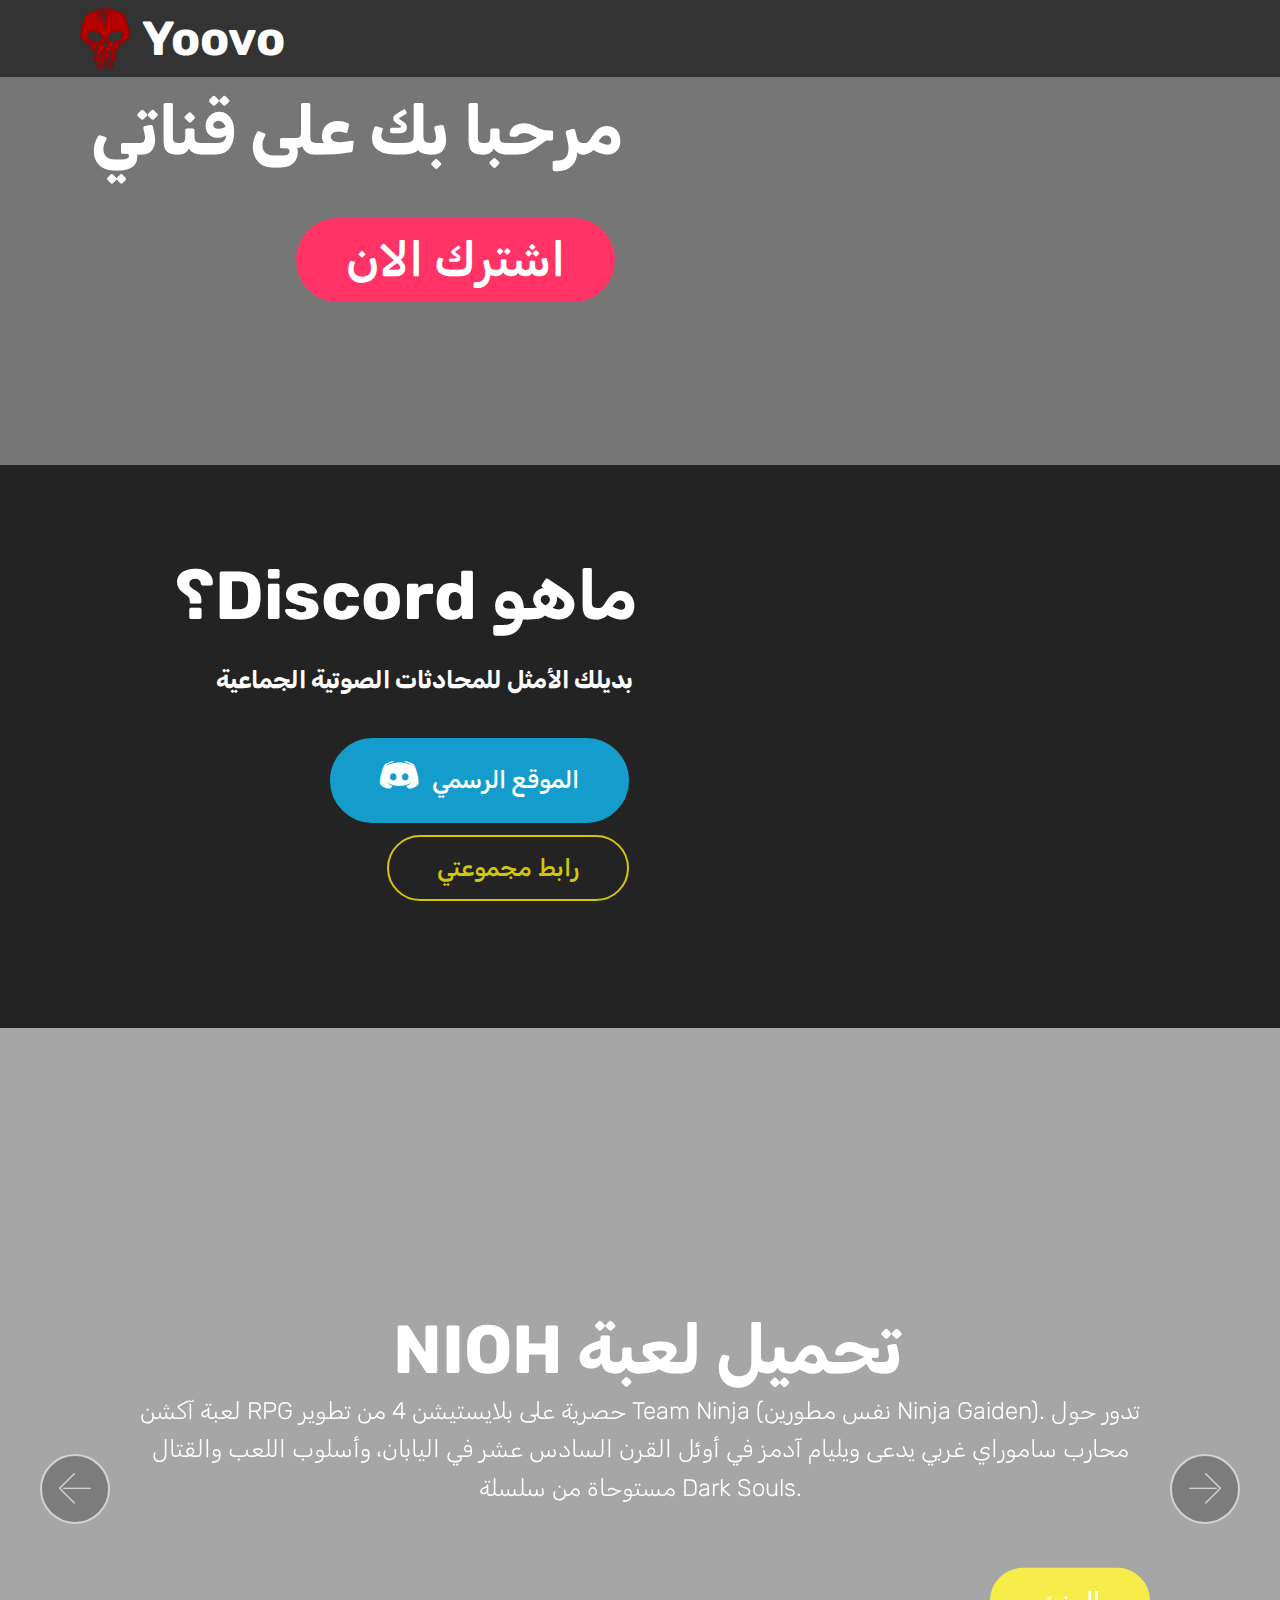
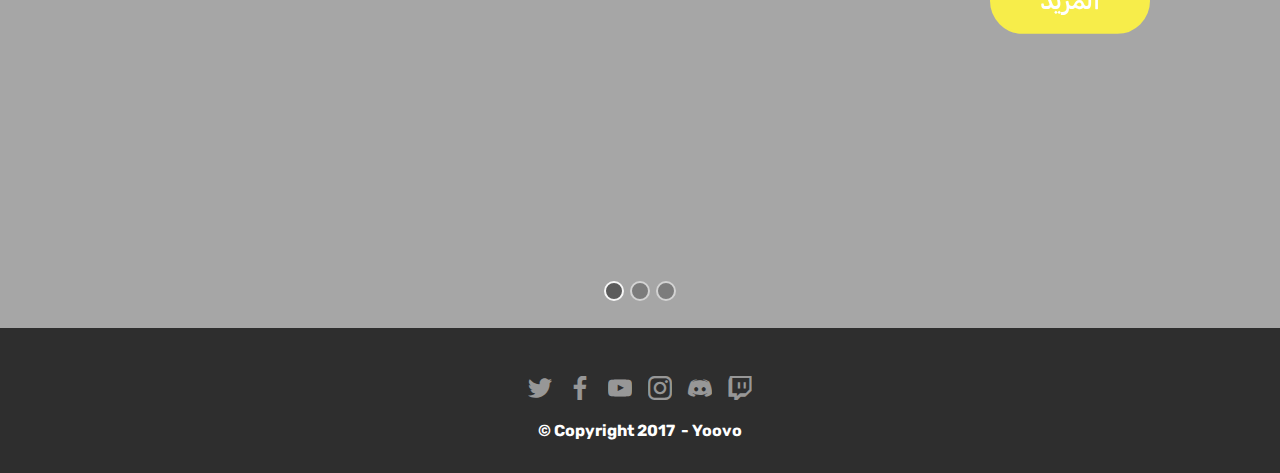
==== commit f76d083b: "create github pages" ====
--- a/index.html
+++ b/index.html
@@ -8,8 +8,7 @@
   <meta name="viewport" content="width=device-width, initial-scale=1">
   <link rel="shortcut icon" href="assets/images/yoovo1-602x739.png" type="image/x-icon">
   <meta name="description" content="">
-  <title>Home</title>
-  <link rel="stylesheet" href="assets/web/assets/mobirise-icons-bold/mobirise-icons-bold.css">
+  <title>Yoovo</title>
   <link rel="stylesheet" href="assets/web/assets/mobirise-icons/mobirise-icons.css">
   <link rel="stylesheet" href="assets/tether/tether.min.css">
   <link rel="stylesheet" href="assets/bootstrap/css/bootstrap.min.css">
@@ -24,7 +23,7 @@
   
 </head>
 <body>
-<section class="menu cid-qBfhRrL7XW" once="menu" id="menu1-e" data-rv-view="249">
+<section class="menu cid-qBfhRrL7XW" once="menu" id="menu1-e" data-rv-view="815">
 
     
 
@@ -54,7 +53,7 @@
     </nav>
 </section>
 
-<section class="engine"><a href="https://mobirise.co/l">bootstrap theme</a></section><section class="header7 cid-qBfjiEYxGO" id="header7-i" data-rv-view="251">
+<section class="engine"><a href="https://mobirise.co/h">make your own website</a></section><section class="header7 cid-qBfjiEYxGO" id="header7-i" data-rv-view="817">
 
     
 
@@ -77,7 +76,7 @@
     </div>
 </section>
 
-<section class="header7 cid-qBfkNdnvbZ" id="header7-k" data-rv-view="254">
+<section class="header7 cid-qBfkNdnvbZ" id="header7-k" data-rv-view="820">
 
     
 
@@ -101,25 +100,18 @@
     </div>
 </section>
 
-<section class="carousel slide cid-qBfozDNtCQ" data-interval="false" id="slider1-l" data-rv-view="257">
+<section class="carousel slide cid-qBfozDNtCQ" data-interval="false" id="slider1-l" data-rv-view="823">
 
     
 
-    <div class="full-screen"><div class="mbr-slider slide carousel" data-pause="true" data-keyboard="false" data-ride="false" data-interval="false"><ol class="carousel-indicators"><li data-app-prevent-settings="" data-target="#slider1-l" data-slide-to="0"></li><li data-app-prevent-settings="" data-target="#slider1-l" data-slide-to="1"></li><li data-app-prevent-settings="" data-target="#slider1-l" class=" active" data-slide-to="2"></li></ol><div class="carousel-inner" role="listbox"><div class="carousel-item slider-fullscreen-image" data-bg-video-slide="false" style="background-image: url(assets/images/1.jpg);"><div class="container container-slide"><div class="image_wrapper"><div class="mbr-overlay"></div><img src="assets/images/1.jpg"><div class="carousel-caption justify-content-center"><div class="col-10 align-center"><h2 class="mbr-fonts-style display-1">FULL SCREEN SLIDER</h2><p class="lead mbr-text mbr-fonts-style display-5">Choose from the large selection of latest pre-made blocks - jumbotrons, hero images, parallax scrolling, video backgrounds, hamburger menu, sticky header and more.</p><div class="mbr-section-btn" buttons="0"><a class="btn  btn-success display-4" href="https://mobirise.com">FOR WINDOWS</a> <a class="btn  btn-white-outline display-4" href="https://mobirise.com">FOR MAC</a></div></div></div></div></div></div><div class="carousel-item slider-fullscreen-image" data-bg-video-slide="https://www.youtube.com/watch?v=fwkKc6M60-0"><div class="mbr-overlay"></div><div class="container container-slide"><div class="image_wrapper"><img src="assets/images/2.jpg" style="opacity: 0;"><div class="carousel-caption justify-content-center"><div class="col-10 align-left"><h2 class="mbr-fonts-style display-1">VIDEO SLIDE</h2><p class="lead mbr-text mbr-fonts-style display-5">Slide with youtube video background and color overlay. Title and text are aligned to the left.</p></div></div></div></div></div><div class="carousel-item slider-fullscreen-image active" data-bg-video-slide="false" style="background-image: url(assets/images/homepage-share-1200x675.jpg);"><div class="container container-slide"><div class="image_wrapper"><img src="assets/images/homepage-share-1200x675.jpg"><div class="carousel-caption justify-content-center"><div class="col-10 align-right"><h2 class="mbr-fonts-style display-1"><strong>تحميل لعبة فيفا 18</strong></h2><p class="lead mbr-text mbr-fonts-style display-5">إذًا، بعد الكثير من التفاصيل والكثير من التدقيق، يُمكننا الآن أن نجيب على السؤال الذي ابتدأنا به المراجعة، والإجابة هي نعم، لقد قدمت EA تجديدًا على أصعدة مختلفة في اطوار اللعبة على سبيل المثال خاصية التبديلات السريعة، Icons Stories، شجرة المهارات في &nbsp;Pro Clubs، خيارات الحوار في طور Career و Battle Squads و Champion Channel في طور Ultimate<br></p><div class="mbr-section-btn" buttons="0"><a class="btn display-4 btn-white" href="page1.html" target="_blank">المزيد</a> </div></div></div></div></div></div></div><a data-app-prevent-settings="" class="carousel-control carousel-control-prev" role="button" data-slide="prev" href="#slider1-l"><span aria-hidden="true" class="mbri-left mbr-iconfont"></span><span class="sr-only">Previous</span></a><a data-app-prevent-settings="" class="carousel-control carousel-control-next" role="button" data-slide="next" href="#slider1-l"><span aria-hidden="true" class="mbri-right mbr-iconfont"></span><span class="sr-only">Next</span></a></div></div>
+    <div class="full-screen"><div class="mbr-slider slide carousel" data-pause="true" data-keyboard="false" data-ride="false" data-interval="false"><ol class="carousel-indicators"><li data-app-prevent-settings="" data-target="#slider1-l" class=" active" data-slide-to="0"></li><li data-app-prevent-settings="" data-target="#slider1-l" data-slide-to="1"></li><li data-app-prevent-settings="" data-target="#slider1-l" data-slide-to="2"></li></ol><div class="carousel-inner" role="listbox"><div class="carousel-item slider-fullscreen-image active" data-bg-video-slide="false" style="background-image: url(assets/images/nioh-wallpaper-hd-1920x1080.jpg);"><div class="container container-slide"><div class="image_wrapper"><div class="mbr-overlay" style="opacity: 0.3;"></div><img src="assets/images/nioh-wallpaper-hd-1920x1080.jpg"><div class="carousel-caption justify-content-center"><div class="col-10 align-left"><h2 class="mbr-fonts-style display-1"><strong>&nbsp;NIOH 
+تحميل لعبة</strong></h2><p class="lead mbr-text mbr-fonts-style display-5">لعبة آكشن RPG حصرية على بلايستيشن 4 من تطوير Team Ninja (نفس مطورين Ninja Gaiden). تدور حول محارب ساموراي غربي يدعى ويليام آدمز في أوئل القرن السادس عشر في اليابان، وأسلوب اللعب والقتال مستوحاة من سلسلة Dark Souls.
+<br>
+<br></p><div class="mbr-section-btn" buttons="0"><a class="btn  btn-success display-5" href="page2.html" target="_blank">المزيد</a> </div></div></div></div></div></div><div class="carousel-item slider-fullscreen-image" data-bg-video-slide="https://www.youtube.com/watch?v=fwkKc6M60-0"><div class="mbr-overlay"></div><div class="container container-slide"><div class="image_wrapper"><img src="assets/images/2.jpg" style="opacity: 0;"><div class="carousel-caption justify-content-center"><div class="col-10 align-left"><h2 class="mbr-fonts-style display-1">VIDEO SLIDE</h2><p class="lead mbr-text mbr-fonts-style display-5">Slide with youtube video background and color overlay. Title and text are aligned to the left.</p></div></div></div></div></div><div class="carousel-item slider-fullscreen-image" data-bg-video-slide="false" style="background-image: url(assets/images/homepage-share-1200x675.jpg);"><div class="container container-slide"><div class="image_wrapper"><div class="mbr-overlay" style="opacity: 0.3;"></div><img src="assets/images/homepage-share-1200x675.jpg"><div class="carousel-caption justify-content-center"><div class="col-10 align-center"><h2 class="mbr-fonts-style display-1"><strong>تحميل لعبة فيفا 18</strong></h2><p class="lead mbr-text mbr-fonts-style display-5">إذًا، بعد الكثير من التفاصيل والكثير من التدقيق، يُمكننا الآن أن نجيب على السؤال الذي ابتدأنا به المراجعة، والإجابة هي نعم، لقد قدمت EA تجديدًا على أصعدة مختلفة في اطوار اللعبة على سبيل المثال خاصية التبديلات السريعة، Icons Stories، شجرة المهارات في &nbsp;Pro Clubs، خيارات الحوار في طور Career و Battle Squads و Champion Channel في طور Ultimate<br></p><div class="mbr-section-btn" buttons="0"><a class="btn btn-white display-5" href="page1.html" target="_blank">المزيد</a> </div></div></div></div></div></div></div><a data-app-prevent-settings="" class="carousel-control carousel-control-prev" role="button" data-slide="prev" href="#slider1-l"><span aria-hidden="true" class="mbri-left mbr-iconfont"></span><span class="sr-only">Previous</span></a><a data-app-prevent-settings="" class="carousel-control carousel-control-next" role="button" data-slide="next" href="#slider1-l"><span aria-hidden="true" class="mbri-right mbr-iconfont"></span><span class="sr-only">Next</span></a></div></div>
 
 </section>
 
-<section class="carousel slide cid-qBr7dQhj9D" data-interval="false" id="slider2-18" data-rv-view="269">
-
-    
-    <div class="container content-slider">
-        <div class="content-slider-wrap">
-            <div><div class="mbr-slider slide carousel" data-pause="true" data-keyboard="false" data-ride="false" data-interval="false"><ol class="carousel-indicators"><li data-app-prevent-settings="" data-target="#slider2-18" data-slide-to="0"></li><li data-app-prevent-settings="" data-target="#slider2-18" data-slide-to="1"></li><li data-app-prevent-settings="" data-target="#slider2-18" data-slide-to="2"></li><li data-app-prevent-settings="" data-target="#slider2-18" data-slide-to="3"></li><li data-app-prevent-settings="" data-target="#slider2-18" data-slide-to="4"></li><li data-app-prevent-settings="" data-target="#slider2-18" data-slide-to="5"></li><li data-app-prevent-settings="" data-target="#slider2-18" data-slide-to="6"></li><li data-app-prevent-settings="" data-target="#slider2-18" data-slide-to="7"></li><li data-app-prevent-settings="" data-target="#slider2-18" data-slide-to="8"></li><li data-app-prevent-settings="" data-target="#slider2-18" data-slide-to="9"></li><li data-app-prevent-settings="" data-target="#slider2-18" data-slide-to="10"></li><li data-app-prevent-settings="" data-target="#slider2-18" data-slide-to="11"></li><li data-app-prevent-settings="" data-target="#slider2-18" data-slide-to="12"></li><li data-app-prevent-settings="" data-target="#slider2-18" data-slide-to="13"></li><li data-app-prevent-settings="" data-target="#slider2-18" data-slide-to="14"></li><li data-app-prevent-settings="" data-target="#slider2-18" data-slide-to="15"></li><li data-app-prevent-settings="" data-target="#slider2-18" data-slide-to="16"></li><li data-app-prevent-settings="" data-target="#slider2-18" data-slide-to="17"></li><li data-app-prevent-settings="" data-target="#slider2-18" data-slide-to="18"></li><li data-app-prevent-settings="" data-target="#slider2-18" data-slide-to="19"></li><li data-app-prevent-settings="" data-target="#slider2-18" data-slide-to="20"></li><li data-app-prevent-settings="" data-target="#slider2-18" data-slide-to="21"></li><li data-app-prevent-settings="" data-target="#slider2-18" data-slide-to="22"></li><li data-app-prevent-settings="" data-target="#slider2-18" data-slide-to="23"></li><li data-app-prevent-settings="" data-target="#slider2-18" data-slide-to="24"></li><li data-app-prevent-settings="" data-target="#slider2-18" data-slide-to="25"></li><li data-app-prevent-settings="" data-target="#slider2-18" data-slide-to="26"></li><li data-app-prevent-settings="" data-target="#slider2-18" data-slide-to="27"></li><li data-app-prevent-settings="" data-target="#slider2-18" data-slide-to="28"></li><li data-app-prevent-settings="" data-target="#slider2-18" data-slide-to="29"></li><li data-app-prevent-settings="" data-target="#slider2-18" data-slide-to="30"></li><li data-app-prevent-settings="" data-target="#slider2-18" class=" active" data-slide-to="31"></li></ol><div class="carousel-inner" role="listbox"><div class="carousel-item slider-fullscreen-image" data-bg-video-slide="false" style="background-image: url(assets/images/1.jpg);"><div class="container container-slide"><div class="image_wrapper"><div class="mbr-overlay"></div><img src="assets/images/1.jpg"><div class="carousel-caption justify-content-center"><div class="col-10 align-center"></div></div></div></div></div><div class="carousel-item slider-fullscreen-image" data-bg-video-slide="https://www.youtube.com/watch?v=fwkKc6M60-0"><div class="mbr-overlay"></div><div class="container container-slide"><div class="image_wrapper"><img src="assets/images/2.jpg" style="opacity: 0;"><div class="carousel-caption justify-content-center"><div class="col-10 align-center"><p class="lead mbr-text mbr-fonts-style display-7">Slide with youtube video background and color overlay. Title and text are aligned to the left.</p></div></div></div></div></div><div class="carousel-item slider-fullscreen-image" data-bg-video-slide="false" style="background-image: url(assets/images/3.jpg);"><div class="container container-slide"><div class="image_wrapper"><div class="mbr-overlay"></div><img src="assets/images/3.jpg"><div class="carousel-caption justify-content-center"><div class="col-10 align-center"><p class="lead mbr-text mbr-fonts-style display-7">Choose from the large selection of latest pre-made blocks - jumbotrons, hero images, parallax scrolling, video backgrounds, hamburger menu, sticky header and more.</p></div></div></div></div></div><div class="carousel-item slider-fullscreen-image" data-bg-video-slide="false" style="background-image: url(assets/images/1.jpg);"><div class="container container-slide"><div class="image_wrapper"><div class="mbr-overlay"></div><img src="assets/images/1.jpg"><div class="carousel-caption justify-content-center"><div class="col-10 align-center"></div></div></div></div></div><div class="carousel-item slider-fullscreen-image" data-bg-video-slide="false" style="background-image: url(assets/images/1.jpg);"><div class="container container-slide"><div class="image_wrapper"><div class="mbr-overlay"></div><img src="assets/images/1.jpg"><div class="carousel-caption justify-content-center"><div class="col-10 align-center"></div></div></div></div></div><div class="carousel-item slider-fullscreen-image" data-bg-video-slide="false" style="background-image: url(assets/images/1.jpg);"><div class="container container-slide"><div class="image_wrapper"><div class="mbr-overlay"></div><img src="assets/images/1.jpg"><div class="carousel-caption justify-content-center"><div class="col-10 align-center"></div></div></div></div></div><div class="carousel-item slider-fullscreen-image" data-bg-video-slide="false" style="background-image: url(assets/images/1.jpg);"><div class="container container-slide"><div class="image_wrapper"><div class="mbr-overlay"></div><img src="assets/images/1.jpg"><div class="carousel-caption justify-content-center"><div class="col-10 align-center"></div></div></div></div></div><div class="carousel-item slider-fullscreen-image" data-bg-video-slide="false" style="background-image: url(assets/images/1.jpg);"><div class="container container-slide"><div class="image_wrapper"><div class="mbr-overlay"></div><img src="assets/images/1.jpg"><div class="carousel-caption justify-content-center"><div class="col-10 align-center"></div></div></div></div></div><div class="carousel-item slider-fullscreen-image" data-bg-video-slide="false" style="background-image: url(assets/images/1.jpg);"><div class="container container-slide"><div class="image_wrapper"><div class="mbr-overlay"></div><img src="assets/images/1.jpg"><div class="carousel-caption justify-content-center"><div class="col-10 align-center"></div></div></div></div></div><div class="carousel-item slider-fullscreen-image" data-bg-video-slide="false" style="background-image: url(assets/images/1.jpg);"><div class="container container-slide"><div class="image_wrapper"><div class="mbr-overlay"></div><img src="assets/images/1.jpg"><div class="carousel-caption justify-content-center"><div class="col-10 align-center"></div></div></div></div></div><div class="carousel-item slider-fullscreen-image" data-bg-video-slide="false" style="background-image: url(assets/images/1.jpg);"><div class="container container-slide"><div class="image_wrapper"><div class="mbr-overlay"></div><img src="assets/images/1.jpg"><div class="carousel-caption justify-content-center"><div class="col-10 align-center"></div></div></div></div></div><div class="carousel-item slider-fullscreen-image" data-bg-video-slide="false" style="background-image: url(assets/images/1.jpg);"><div class="container container-slide"><div class="image_wrapper"><div class="mbr-overlay"></div><img src="assets/images/1.jpg"><div class="carousel-caption justify-content-center"><div class="col-10 align-center"></div></div></div></div></div><div class="carousel-item slider-fullscreen-image" data-bg-video-slide="false" style="background-image: url(assets/images/1.jpg);"><div class="container container-slide"><div class="image_wrapper"><div class="mbr-overlay"></div><img src="assets/images/1.jpg"><div class="carousel-caption justify-content-center"><div class="col-10 align-center"></div></div></div></div></div><div class="carousel-item slider-fullscreen-image" data-bg-video-slide="false" style="background-image: url(assets/images/1.jpg);"><div class="container container-slide"><div class="image_wrapper"><div class="mbr-overlay"></div><img src="assets/images/1.jpg"><div class="carousel-caption justify-content-center"><div class="col-10 align-center"></div></div></div></div></div><div class="carousel-item slider-fullscreen-image" data-bg-video-slide="false" style="background-image: url(assets/images/1.jpg);"><div class="container container-slide"><div class="image_wrapper"><div class="mbr-overlay"></div><img src="assets/images/1.jpg"><div class="carousel-caption justify-content-center"><div class="col-10 align-center"></div></div></div></div></div><div class="carousel-item slider-fullscreen-image" data-bg-video-slide="false" style="background-image: url(assets/images/1.jpg);"><div class="container container-slide"><div class="image_wrapper"><div class="mbr-overlay"></div><img src="assets/images/1.jpg"><div class="carousel-caption justify-content-center"><div class="col-10 align-center"></div></div></div></div></div><div class="carousel-item slider-fullscreen-image" data-bg-video-slide="false" style="background-image: url(assets/images/1.jpg);"><div class="container container-slide"><div class="image_wrapper"><div class="mbr-overlay"></div><img src="assets/images/1.jpg"><div class="carousel-caption justify-content-center"><div class="col-10 align-center"></div></div></div></div></div><div class="carousel-item slider-fullscreen-image" data-bg-video-slide="false" style="background-image: url(assets/images/1.jpg);"><div class="container container-slide"><div class="image_wrapper"><div class="mbr-overlay"></div><img src="assets/images/1.jpg"><div class="carousel-caption justify-content-center"><div class="col-10 align-center"></div></div></div></div></div><div class="carousel-item slider-fullscreen-image" data-bg-video-slide="false" style="background-image: url(assets/images/1.jpg);"><div class="container container-slide"><div class="image_wrapper"><div class="mbr-overlay"></div><img src="assets/images/1.jpg"><div class="carousel-caption justify-content-center"><div class="col-10 align-center"></div></div></div></div></div><div class="carousel-item slider-fullscreen-image" data-bg-video-slide="false" style="background-image: url(assets/images/1.jpg);"><div class="container container-slide"><div class="image_wrapper"><div class="mbr-overlay"></div><img src="assets/images/1.jpg"><div class="carousel-caption justify-content-center"><div class="col-10 align-center"></div></div></div></div></div><div class="carousel-item slider-fullscreen-image" data-bg-video-slide="false" style="background-image: url(assets/images/1.jpg);"><div class="container container-slide"><div class="image_wrapper"><div class="mbr-overlay"></div><img src="assets/images/1.jpg"><div class="carousel-caption justify-content-center"><div class="col-10 align-center"></div></div></div></div></div><div class="carousel-item slider-fullscreen-image" data-bg-video-slide="false" style="background-image: url(assets/images/1.jpg);"><div class="container container-slide"><div class="image_wrapper"><div class="mbr-overlay"></div><img src="assets/images/1.jpg"><div class="carousel-caption justify-content-center"><div class="col-10 align-center"></div></div></div></div></div><div class="carousel-item slider-fullscreen-image" data-bg-video-slide="false" style="background-image: url(assets/images/1.jpg);"><div class="container container-slide"><div class="image_wrapper"><div class="mbr-overlay"></div><img src="assets/images/1.jpg"><div class="carousel-caption justify-content-center"><div class="col-10 align-center"></div></div></div></div></div><div class="carousel-item slider-fullscreen-image" data-bg-video-slide="false" style="background-image: url(assets/images/1.jpg);"><div class="container container-slide"><div class="image_wrapper"><div class="mbr-overlay"></div><img src="assets/images/1.jpg"><div class="carousel-caption justify-content-center"><div class="col-10 align-center"></div></div></div></div></div><div class="carousel-item slider-fullscreen-image" data-bg-video-slide="false" style="background-image: url(assets/images/1.jpg);"><div class="container container-slide"><div class="image_wrapper"><div class="mbr-overlay"></div><img src="assets/images/1.jpg"><div class="carousel-caption justify-content-center"><div class="col-10 align-center"></div></div></div></div></div><div class="carousel-item slider-fullscreen-image" data-bg-video-slide="false" style="background-image: url(assets/images/1.jpg);"><div class="container container-slide"><div class="image_wrapper"><div class="mbr-overlay"></div><img src="assets/images/1.jpg"><div class="carousel-caption justify-content-center"><div class="col-10 align-center"></div></div></div></div></div><div class="carousel-item slider-fullscreen-image" data-bg-video-slide="false" style="background-image: url(assets/images/1.jpg);"><div class="container container-slide"><div class="image_wrapper"><div class="mbr-overlay"></div><img src="assets/images/1.jpg"><div class="carousel-caption justify-content-center"><div class="col-10 align-center"></div></div></div></div></div><div class="carousel-item slider-fullscreen-image" data-bg-video-slide="false" style="background-image: url(assets/images/1.jpg);"><div class="container container-slide"><div class="image_wrapper"><div class="mbr-overlay"></div><img src="assets/images/1.jpg"><div class="carousel-caption justify-content-center"><div class="col-10 align-center"></div></div></div></div></div><div class="carousel-item slider-fullscreen-image" data-bg-video-slide="false" style="background-image: url(assets/images/1.jpg);"><div class="container container-slide"><div class="image_wrapper"><div class="mbr-overlay"></div><img src="assets/images/1.jpg"><div class="carousel-caption justify-content-center"><div class="col-10 align-center"></div></div></div></div></div><div class="carousel-item slider-fullscreen-image" data-bg-video-slide="false" style="background-image: url(assets/images/1.jpg);"><div class="container container-slide"><div class="image_wrapper"><div class="mbr-overlay"></div><img src="assets/images/1.jpg"><div class="carousel-caption justify-content-center"><div class="col-10 align-center"></div></div></div></div></div><div class="carousel-item slider-fullscreen-image" data-bg-video-slide="false" style="background-image: url(assets/images/1.jpg);"><div class="container container-slide"><div class="image_wrapper"><div class="mbr-overlay"></div><img src="assets/images/1.jpg"><div class="carousel-caption justify-content-center"><div class="col-10 align-center"></div></div></div></div></div><div class="carousel-item slider-fullscreen-image active" data-bg-video-slide="false" style="background-image: url(assets/images/1.jpg);"><div class="container container-slide"><div class="image_wrapper"><div class="mbr-overlay"></div><img src="assets/images/1.jpg"><div class="carousel-caption justify-content-center"><div class="col-10 align-center"></div></div></div></div></div></div><a data-app-prevent-settings="" class="carousel-control carousel-control-prev" role="button" data-slide="prev" href="#slider2-18"><span aria-hidden="true" class="mbri-left mbr-iconfont"></span><span class="sr-only">Previous</span></a><a data-app-prevent-settings="" class="carousel-control carousel-control-next" role="button" data-slide="next" href="#slider2-18"><span aria-hidden="true" class="mbri-right mbr-iconfont"></span><span class="sr-only">Next</span></a></div></div> 
-        </div>
-    </div>
-</section>
-
-<section once="" class="cid-qBqT03qk7j" id="footer7-16" data-rv-view="368">
+<section once="" class="cid-qBqT03qk7j" id="footer7-16" data-rv-view="835">
 
     
 
@@ -165,8 +157,8 @@
                             <span class="mbr-iconfont mbr-iconfont-social socicon-discord socicon" media-simple="true"></span>
                         </a>
                     </div><div class="soc-item">
-                        <a href="https://www.behance.net/Mobirise" target="_blank">
-                            <span class="mbr-iconfont mbr-iconfont-social mbrib-user" media-simple="true"></span>
+                        <a href="https://www.twitch.tv/yoovoplay" target="_blank">
+                            <span class="mbr-iconfont mbr-iconfont-social socicon-twitch socicon" media-simple="true"></span>
                         </a>
                     </div></div>
             </div>
@@ -180,15 +172,15 @@
 
 
   <script src="assets/web/assets/jquery/jquery.min.js"></script>
+  <script src="assets/popper/popper.min.js"></script>
   <script src="assets/tether/tether.min.js"></script>
-  <script src="assets/popper/popper.min.js"></script>
   <script src="assets/bootstrap/js/bootstrap.min.js"></script>
+  <script src="assets/smooth-scroll/smooth-scroll.js"></script>
   <script src="assets/dropdown/js/script.min.js"></script>
+  <script src="assets/jquery-mb-ytplayer/jquery.mb.ytplayer.min.js"></script>
+  <script src="assets/jquery-mb-vimeo_player/jquery.mb.vimeo_player.js"></script>
+  <script src="assets/bootstrap-carousel-swipe/bootstrap-carousel-swipe.js"></script>
   <script src="assets/touch-swipe/jquery.touch-swipe.min.js"></script>
-  <script src="assets/jquery-mb-ytplayer/jquery.mb.ytplayer.min.js"></script>
-  <script src="assets/smooth-scroll/smooth-scroll.js"></script>
-  <script src="assets/bootstrap-carousel-swipe/bootstrap-carousel-swipe.js"></script>
-  <script src="assets/jquery-mb-vimeo_player/jquery.mb.vimeo_player.js"></script>
   <script src="assets/theme/js/script.js"></script>
   <script src="assets/mobirise-slider-video/script.js"></script>
   
--- a/assets/mobirise/css/mbr-additional.css
+++ b/assets/mobirise/css/mbr-additional.css
@@ -1992,280 +1992,14 @@
 .cid-qBfozDNtCQ B {
   color: #f7ed4a;
 }
-.cid-qBr7dQhj9D {
-  padding-top: 105px;
-  padding-bottom: 75px;
-  background-color: #ffffff;
-}
-.cid-qBr7dQhj9D .content-slider {
-  display: flex;
-  justify-content: center;
-}
-.cid-qBr7dQhj9D .modal-body .close {
-  background: #1b1b1b;
-}
-.cid-qBr7dQhj9D .modal-body .close span {
-  font-style: normal;
-}
-.cid-qBr7dQhj9D .carousel-inner > .active,
-.cid-qBr7dQhj9D .carousel-inner > .next,
-.cid-qBr7dQhj9D .carousel-inner > .prev {
-  display: flex;
-}
-.cid-qBr7dQhj9D .carousel-control .icon-next,
-.cid-qBr7dQhj9D .carousel-control .icon-prev {
-  margin-top: -18px;
-  font-size: 40px;
-  line-height: 27px;
-}
-.cid-qBr7dQhj9D .carousel-control:hover {
-  background: #1b1b1b;
-  color: #fff;
-  opacity: 1;
-}
-@media (max-width: 767px) {
-  .cid-qBr7dQhj9D .container .carousel-control {
-    margin-bottom: 0;
-  }
-  .cid-qBr7dQhj9D .content-slider-wrap {
-    width: 100%!important;
-  }
-}
-.cid-qBr7dQhj9D .boxed-slider {
-  position: relative;
-  padding: 93px 0;
-}
-.cid-qBr7dQhj9D .boxed-slider > div {
-  position: relative;
-}
-.cid-qBr7dQhj9D .container img {
-  width: 100%;
-}
-.cid-qBr7dQhj9D .container img + .row {
-  position: absolute;
-  top: 50%;
-  left: 0;
-  right: 0;
-  -webkit-transform: translateY(-50%);
-  -moz-transform: translateY(-50%);
-  transform: translateY(-50%);
-  z-index: 2;
-}
-.cid-qBr7dQhj9D .mbr-section {
-  padding: 0;
-  background-attachment: scroll;
-}
-.cid-qBr7dQhj9D .mbr-table-cell {
-  padding: 0;
-}
-.cid-qBr7dQhj9D .container .carousel-indicators {
-  margin-bottom: 3px;
-}
-.cid-qBr7dQhj9D .carousel-caption {
-  top: 50%;
-  right: 0;
-  bottom: auto;
-  left: 0;
-  display: flex;
-  align-items: center;
-  -webkit-transform: translateY(-50%);
-  transform: translateY(-50%);
-}
-.cid-qBr7dQhj9D .mbr-overlay {
-  z-index: 1;
-}
-.cid-qBr7dQhj9D .container-slide.container {
-  width: 100%;
-  min-height: 100vh;
-  padding: 0;
-}
-.cid-qBr7dQhj9D .carousel-item {
-  background-position: 50% 50%;
-  background-repeat: no-repeat;
-  background-size: cover;
-  -o-transition: -o-transform 0.6s ease-in-out;
-  -webkit-transition: -webkit-transform 0.6s ease-in-out;
-  transition: transform 0.6s ease-in-out, -webkit-transform 0.6s ease-in-out, -o-transform 0.6s ease-in-out;
-  -webkit-backface-visibility: hidden;
-  backface-visibility: hidden;
-  -webkit-perspective: 1000px;
-  perspective: 1000px;
-}
-@media (max-width: 576px) {
-  .cid-qBr7dQhj9D .carousel-item .container {
-    width: 100%;
-  }
-}
-.cid-qBr7dQhj9D .carousel-item-next.carousel-item-left,
-.cid-qBr7dQhj9D .carousel-item-prev.carousel-item-right {
-  -webkit-transform: translate3d(0, 0, 0);
-  transform: translate3d(0, 0, 0);
-}
-.cid-qBr7dQhj9D .active.carousel-item-right,
-.cid-qBr7dQhj9D .carousel-item-next {
-  -webkit-transform: translate3d(100%, 0, 0);
-  transform: translate3d(100%, 0, 0);
-}
-.cid-qBr7dQhj9D .active.carousel-item-left,
-.cid-qBr7dQhj9D .carousel-item-prev {
-  -webkit-transform: translate3d(-100%, 0, 0);
-  transform: translate3d(-100%, 0, 0);
-}
-.cid-qBr7dQhj9D .mbr-slider .carousel-control {
-  top: 50%;
-  width: 50px;
-  height: 50px;
-  margin-top: -1.5rem;
-  font-size: 35px;
-  background-color: rgba(0, 0, 0, 0.5);
-  border: 2px solid #fff;
-  border-radius: 50%;
-  transition: all .3s;
-}
-.cid-qBr7dQhj9D .mbr-slider .carousel-control.carousel-control-prev {
-  left: 0;
-  margin-left: 2.5rem;
-}
-.cid-qBr7dQhj9D .mbr-slider .carousel-control.carousel-control-next {
-  right: 0;
-  margin-right: 2.5rem;
-}
-.cid-qBr7dQhj9D .mbr-slider .carousel-control .mbr-iconfont {
-  font-size: 1.5rem;
-}
-@media (max-width: 767px) {
-  .cid-qBr7dQhj9D .mbr-slider .carousel-control {
-    top: auto;
-    bottom: 1rem;
-  }
-}
-.cid-qBr7dQhj9D .mbr-slider .carousel-indicators {
-  position: absolute;
-  bottom: 0;
-  margin-bottom: 1.5rem !important;
-}
-.cid-qBr7dQhj9D .mbr-slider .carousel-indicators li {
-  max-width: 15px;
-  height: 15px;
-  max-height: 15px;
-  margin: 3px;
-  background-color: rgba(0, 0, 0, 0.5);
-  border: 2px solid #fff;
-  border-radius: 50%;
-  opacity: .5;
-  transition: all .3s;
-}
-.cid-qBr7dQhj9D .mbr-slider .carousel-indicators li.active,
-.cid-qBr7dQhj9D .mbr-slider .carousel-indicators li:hover {
-  opacity: .9;
-}
-.cid-qBr7dQhj9D .mbr-slider .carousel-indicators li::after,
-.cid-qBr7dQhj9D .mbr-slider .carousel-indicators li::before {
-  content: none;
-}
-.cid-qBr7dQhj9D .mbr-slider .carousel-indicators.ie-fix {
-  left: 50%;
-  display: block;
-  width: 60%;
-  margin-left: -30%;
+.cid-qBfozDNtCQ DIV {
+  text-align: right;
+}
+.cid-qBfozDNtCQ H2 {
   text-align: center;
 }
-@media (max-width: 576px) {
-  .cid-qBr7dQhj9D .mbr-slider .carousel-indicators {
-    display: none !important;
-  }
-}
-.cid-qBr7dQhj9D .mbr-slider > .container img {
-  width: 100%;
-}
-.cid-qBr7dQhj9D .mbr-slider > .container img + .row {
-  position: absolute;
-  top: 50%;
-  right: 0;
-  left: 0;
-  z-index: 2;
-  -moz-transform: translateY(-50%);
-  -webkit-transform: translateY(-50%);
-  transform: translateY(-50%);
-}
-.cid-qBr7dQhj9D .mbr-slider > .container .carousel-indicators {
-  margin-bottom: 3px;
-}
-@media (max-width: 576px) {
-  .cid-qBr7dQhj9D .mbr-slider > .container .carousel-control {
-    margin-bottom: 0;
-  }
-}
-.cid-qBr7dQhj9D .mbr-slider .mbr-section {
-  padding: 0;
-  background-attachment: scroll;
-}
-.cid-qBr7dQhj9D .mbr-slider .mbr-table-cell {
-  padding: 0;
-}
-.cid-qBr7dQhj9D .carousel-item .container.container-slide {
-  position: initial;
-  width: auto;
-  min-height: 0;
-}
-.cid-qBr7dQhj9D .full-screen .slider-fullscreen-image {
-  min-height: 100vh;
-  background-repeat: no-repeat;
-  background-position: 50% 50%;
-  background-size: cover;
-}
-.cid-qBr7dQhj9D .full-screen .slider-fullscreen-image.active {
-  display: -o-flex;
-}
-.cid-qBr7dQhj9D .full-screen .container {
-  width: auto;
-  padding-right: 0;
-  padding-left: 0;
-}
-.cid-qBr7dQhj9D .full-screen .carousel-item .container.container-slide {
-  width: 100%;
-  min-height: 100vh;
-  padding: 0;
-}
-.cid-qBr7dQhj9D .full-screen .carousel-item .container.container-slide img {
-  display: none;
-}
-.cid-qBr7dQhj9D .mbr-background-video-preview {
-  position: absolute;
-  top: 0;
-  right: 0;
-  bottom: 0;
-  left: 0;
-}
-.cid-qBr7dQhj9D .mbr-overlay ~ .container-slide {
-  z-index: auto;
-}
-.cid-qBr7dQhj9D .mbr-slider.slide .container {
-  overflow: hidden;
-  padding: 0;
-}
-.cid-qBr7dQhj9D .carousel-inner {
-  height: 100%;
-}
-.cid-qBr7dQhj9D .slider-fullscreen-image {
-  height: 100%;
-  background: transparent !important;
-}
-.cid-qBr7dQhj9D .image_wrapper {
-  height: 530px;
-  width: 100%;
-  position: relative;
-  display: inline-block;
-}
-.cid-qBr7dQhj9D .image_wrapper img {
-  width: auto !important;
-  height: 100%;
-}
-.cid-qBr7dQhj9D .carousel-item .container-slide {
+.cid-qBfozDNtCQ P {
   text-align: center;
-}
-.cid-qBr7dQhj9D .content-slider-wrap {
-  width: 99%;
 }
 .cid-qBqT03qk7j {
   padding-top: 30px;
@@ -3192,3 +2926,867 @@
 .cid-qBqJ8Y8Eya .media-container-row .row-copirayt p {
   width: 100%;
 }
+.cid-qBfhRrL7XW .navbar {
+  padding: .5rem 0;
+  background: #333333;
+  transition: none;
+  min-height: 77px;
+}
+.cid-qBfhRrL7XW .navbar-dropdown.bg-color.transparent.opened {
+  background: #333333;
+}
+.cid-qBfhRrL7XW a {
+  font-style: normal;
+}
+.cid-qBfhRrL7XW .nav-item span {
+  padding-right: 0.4em;
+  line-height: 0.5em;
+  vertical-align: text-bottom;
+  position: relative;
+  text-decoration: none;
+}
+.cid-qBfhRrL7XW .nav-item a {
+  display: flex;
+  align-items: center;
+  justify-content: center;
+  padding: 0.7rem 0 !important;
+  margin: 0rem .65rem !important;
+}
+.cid-qBfhRrL7XW .nav-item:focus,
+.cid-qBfhRrL7XW .nav-link:focus {
+  outline: none;
+}
+.cid-qBfhRrL7XW .btn {
+  padding: 0.4rem 1.5rem;
+  display: inline-flex;
+  align-items: center;
+}
+.cid-qBfhRrL7XW .btn .mbr-iconfont {
+  font-size: 1.6rem;
+}
+.cid-qBfhRrL7XW .menu-logo {
+  margin-right: auto;
+}
+.cid-qBfhRrL7XW .menu-logo .navbar-brand {
+  display: flex;
+  margin-left: 5rem;
+  padding: 0;
+  transition: padding .2s;
+  min-height: 3.8rem;
+  align-items: center;
+}
+.cid-qBfhRrL7XW .menu-logo .navbar-brand .navbar-caption-wrap {
+  display: -webkit-flex;
+  -webkit-align-items: center;
+  align-items: center;
+  word-break: break-word;
+  min-width: 7rem;
+  margin: .3rem 0;
+}
+.cid-qBfhRrL7XW .menu-logo .navbar-brand .navbar-caption-wrap .navbar-caption {
+  line-height: 1.2rem !important;
+  padding-right: 2rem;
+}
+.cid-qBfhRrL7XW .menu-logo .navbar-brand .navbar-logo {
+  font-size: 4rem;
+  transition: font-size 0.25s;
+}
+.cid-qBfhRrL7XW .menu-logo .navbar-brand .navbar-logo img {
+  display: flex;
+}
+.cid-qBfhRrL7XW .menu-logo .navbar-brand .navbar-logo .mbr-iconfont {
+  transition: font-size 0.25s;
+}
+.cid-qBfhRrL7XW .navbar-toggleable-sm .navbar-collapse {
+  justify-content: flex-end;
+  -webkit-justify-content: flex-end;
+  padding-right: 5rem;
+  width: auto;
+}
+.cid-qBfhRrL7XW .navbar-toggleable-sm .navbar-collapse .navbar-nav {
+  flex-wrap: wrap;
+  -webkit-flex-wrap: wrap;
+  padding-left: 0;
+}
+.cid-qBfhRrL7XW .navbar-toggleable-sm .navbar-collapse .navbar-nav .nav-item {
+  -webkit-align-self: center;
+  align-self: center;
+}
+.cid-qBfhRrL7XW .navbar-toggleable-sm .navbar-collapse .navbar-buttons {
+  padding-left: 0;
+  padding-bottom: 0;
+}
+.cid-qBfhRrL7XW .dropdown .dropdown-menu {
+  background: #333333;
+  display: none;
+  position: absolute;
+  min-width: 5rem;
+  padding-top: 1.4rem;
+  padding-bottom: 1.4rem;
+  text-align: left;
+}
+.cid-qBfhRrL7XW .dropdown .dropdown-menu .dropdown-item {
+  width: auto;
+  padding: 0.235em 1.5385em 0.235em 1.5385em !important;
+}
+.cid-qBfhRrL7XW .dropdown .dropdown-menu .dropdown-item::after {
+  right: 0.5rem;
+}
+.cid-qBfhRrL7XW .dropdown .dropdown-menu .dropdown-submenu {
+  margin: 0;
+}
+.cid-qBfhRrL7XW .dropdown.open > .dropdown-menu {
+  display: block;
+}
+.cid-qBfhRrL7XW .navbar-toggleable-sm.opened:after {
+  position: absolute;
+  width: 100vw;
+  height: 100vh;
+  content: '';
+  background-color: rgba(0, 0, 0, 0.1);
+  left: 0;
+  bottom: 0;
+  transform: translateY(100%);
+  -webkit-transform: translateY(100%);
+  z-index: 1000;
+}
+.cid-qBfhRrL7XW .navbar.navbar-short {
+  min-height: 60px;
+  transition: all .2s;
+}
+.cid-qBfhRrL7XW .navbar.navbar-short .navbar-toggler-right {
+  top: 20px;
+}
+.cid-qBfhRrL7XW .navbar.navbar-short .navbar-logo a {
+  font-size: 2.5rem !important;
+  line-height: 2.5rem;
+  transition: font-size 0.25s;
+}
+.cid-qBfhRrL7XW .navbar.navbar-short .navbar-logo a .mbr-iconfont {
+  font-size: 2.5rem !important;
+}
+.cid-qBfhRrL7XW .navbar.navbar-short .navbar-logo a img {
+  height: 3rem !important;
+}
+.cid-qBfhRrL7XW .navbar.navbar-short .navbar-brand {
+  min-height: 3rem;
+}
+.cid-qBfhRrL7XW button.navbar-toggler {
+  width: 31px;
+  height: 18px;
+  cursor: pointer;
+  transition: all .2s;
+  top: 1.5rem;
+  right: 1rem;
+}
+.cid-qBfhRrL7XW button.navbar-toggler:focus {
+  outline: none;
+}
+.cid-qBfhRrL7XW button.navbar-toggler .hamburger span {
+  position: absolute;
+  right: 0;
+  width: 30px;
+  height: 2px;
+  border-right: 5px;
+  background-color: #ffffff;
+}
+.cid-qBfhRrL7XW button.navbar-toggler .hamburger span:nth-child(1) {
+  top: 0;
+  transition: all .2s;
+}
+.cid-qBfhRrL7XW button.navbar-toggler .hamburger span:nth-child(2) {
+  top: 8px;
+  transition: all .15s;
+}
+.cid-qBfhRrL7XW button.navbar-toggler .hamburger span:nth-child(3) {
+  top: 8px;
+  transition: all .15s;
+}
+.cid-qBfhRrL7XW button.navbar-toggler .hamburger span:nth-child(4) {
+  top: 16px;
+  transition: all .2s;
+}
+.cid-qBfhRrL7XW nav.opened .hamburger span:nth-child(1) {
+  top: 8px;
+  width: 0;
+  opacity: 0;
+  right: 50%;
+  transition: all .2s;
+}
+.cid-qBfhRrL7XW nav.opened .hamburger span:nth-child(2) {
+  -webkit-transform: rotate(45deg);
+  transform: rotate(45deg);
+  transition: all .25s;
+}
+.cid-qBfhRrL7XW nav.opened .hamburger span:nth-child(3) {
+  -webkit-transform: rotate(-45deg);
+  transform: rotate(-45deg);
+  transition: all .25s;
+}
+.cid-qBfhRrL7XW nav.opened .hamburger span:nth-child(4) {
+  top: 8px;
+  width: 0;
+  opacity: 0;
+  right: 50%;
+  transition: all .2s;
+}
+.cid-qBfhRrL7XW .collapsed.navbar-expand {
+  flex-direction: column;
+}
+.cid-qBfhRrL7XW .collapsed .btn {
+  display: flex;
+}
+.cid-qBfhRrL7XW .collapsed .navbar-collapse {
+  display: none !important;
+  padding-right: 0 !important;
+}
+.cid-qBfhRrL7XW .collapsed .navbar-collapse.collapsing,
+.cid-qBfhRrL7XW .collapsed .navbar-collapse.show {
+  display: block !important;
+}
+.cid-qBfhRrL7XW .collapsed .navbar-collapse.collapsing .navbar-nav,
+.cid-qBfhRrL7XW .collapsed .navbar-collapse.show .navbar-nav {
+  display: block;
+  text-align: center;
+}
+.cid-qBfhRrL7XW .collapsed .navbar-collapse.collapsing .navbar-nav .nav-item,
+.cid-qBfhRrL7XW .collapsed .navbar-collapse.show .navbar-nav .nav-item {
+  clear: both;
+}
+.cid-qBfhRrL7XW .collapsed .navbar-collapse.collapsing .navbar-nav .nav-item:last-child,
+.cid-qBfhRrL7XW .collapsed .navbar-collapse.show .navbar-nav .nav-item:last-child {
+  margin-bottom: 1rem;
+}
+.cid-qBfhRrL7XW .collapsed .navbar-collapse.collapsing .navbar-buttons,
+.cid-qBfhRrL7XW .collapsed .navbar-collapse.show .navbar-buttons {
+  text-align: center;
+}
+.cid-qBfhRrL7XW .collapsed .navbar-collapse.collapsing .navbar-buttons:last-child,
+.cid-qBfhRrL7XW .collapsed .navbar-collapse.show .navbar-buttons:last-child {
+  margin-bottom: 1rem;
+}
+.cid-qBfhRrL7XW .collapsed button.navbar-toggler {
+  display: block;
+}
+.cid-qBfhRrL7XW .collapsed .navbar-brand {
+  margin-left: 1rem !important;
+}
+.cid-qBfhRrL7XW .collapsed .navbar-toggleable-sm {
+  flex-direction: column;
+  -webkit-flex-direction: column;
+}
+.cid-qBfhRrL7XW .collapsed .dropdown .dropdown-menu {
+  width: 100%;
+  text-align: center;
+  position: relative;
+  opacity: 0;
+  display: block;
+  height: 0;
+  visibility: hidden;
+  padding: 0;
+  transition-duration: .5s;
+  transition-property: opacity,padding,height;
+}
+.cid-qBfhRrL7XW .collapsed .dropdown.open > .dropdown-menu {
+  position: relative;
+  opacity: 1;
+  height: auto;
+  padding: 1.4rem 0;
+  visibility: visible;
+}
+.cid-qBfhRrL7XW .collapsed .dropdown .dropdown-submenu {
+  left: 0;
+  text-align: center;
+  width: 100%;
+}
+.cid-qBfhRrL7XW .collapsed .dropdown .dropdown-toggle[data-toggle="dropdown-submenu"]::after {
+  margin-top: 0;
+  position: inherit;
+  right: 0;
+  top: 50%;
+  display: inline-block;
+  width: 0;
+  height: 0;
+  margin-left: .3em;
+  vertical-align: middle;
+  content: "";
+  border-top: .30em solid;
+  border-right: .30em solid transparent;
+  border-left: .30em solid transparent;
+}
+@media (max-width: 991px) {
+  .cid-qBfhRrL7XW .navbar-expand {
+    flex-direction: column;
+  }
+  .cid-qBfhRrL7XW img {
+    height: 3.8rem !important;
+  }
+  .cid-qBfhRrL7XW .btn {
+    display: flex;
+  }
+  .cid-qBfhRrL7XW button.navbar-toggler {
+    display: block;
+  }
+  .cid-qBfhRrL7XW .navbar-brand {
+    margin-left: 1rem !important;
+  }
+  .cid-qBfhRrL7XW .navbar-toggleable-sm {
+    flex-direction: column;
+    -webkit-flex-direction: column;
+  }
+  .cid-qBfhRrL7XW .navbar-collapse {
+    display: none !important;
+    padding-right: 0 !important;
+  }
+  .cid-qBfhRrL7XW .navbar-collapse.collapsing,
+  .cid-qBfhRrL7XW .navbar-collapse.show {
+    display: block !important;
+  }
+  .cid-qBfhRrL7XW .navbar-collapse.collapsing .navbar-nav,
+  .cid-qBfhRrL7XW .navbar-collapse.show .navbar-nav {
+    display: block;
+    text-align: center;
+  }
+  .cid-qBfhRrL7XW .navbar-collapse.collapsing .navbar-nav .nav-item,
+  .cid-qBfhRrL7XW .navbar-collapse.show .navbar-nav .nav-item {
+    clear: both;
+  }
+  .cid-qBfhRrL7XW .navbar-collapse.collapsing .navbar-nav .nav-item:last-child,
+  .cid-qBfhRrL7XW .navbar-collapse.show .navbar-nav .nav-item:last-child {
+    margin-bottom: 1rem;
+  }
+  .cid-qBfhRrL7XW .navbar-collapse.collapsing .navbar-buttons,
+  .cid-qBfhRrL7XW .navbar-collapse.show .navbar-buttons {
+    text-align: center;
+  }
+  .cid-qBfhRrL7XW .navbar-collapse.collapsing .navbar-buttons:last-child,
+  .cid-qBfhRrL7XW .navbar-collapse.show .navbar-buttons:last-child {
+    margin-bottom: 1rem;
+  }
+  .cid-qBfhRrL7XW .dropdown .dropdown-menu {
+    width: 100%;
+    text-align: center;
+    position: relative;
+    opacity: 0;
+    display: block;
+    height: 0;
+    visibility: hidden;
+    padding: 0;
+    transition-duration: .5s;
+    transition-property: opacity,padding,height;
+  }
+  .cid-qBfhRrL7XW .dropdown.open > .dropdown-menu {
+    position: relative;
+    opacity: 1;
+    height: auto;
+    padding: 1.4rem 0;
+    visibility: visible;
+  }
+  .cid-qBfhRrL7XW .dropdown .dropdown-submenu {
+    left: 0;
+    text-align: center;
+    width: 100%;
+  }
+  .cid-qBfhRrL7XW .dropdown .dropdown-toggle[data-toggle="dropdown-submenu"]::after {
+    margin-top: 0;
+    position: inherit;
+    right: 0;
+    top: 50%;
+    display: inline-block;
+    width: 0;
+    height: 0;
+    margin-left: .3em;
+    vertical-align: middle;
+    content: "";
+    border-top: .30em solid;
+    border-right: .30em solid transparent;
+    border-left: .30em solid transparent;
+  }
+}
+@media (min-width: 767px) {
+  .cid-qBfhRrL7XW .menu-logo {
+    flex-shrink: 0;
+  }
+}
+.cid-qBfhRrL7XW .navbar-collapse {
+  flex-basis: auto;
+}
+.cid-qBqIZKOlU6 .modal-body .close {
+  background: #1b1b1b;
+}
+.cid-qBqIZKOlU6 .modal-body .close span {
+  font-style: normal;
+}
+.cid-qBqIZKOlU6 .carousel-inner > .active,
+.cid-qBqIZKOlU6 .carousel-inner > .next,
+.cid-qBqIZKOlU6 .carousel-inner > .prev {
+  display: table;
+}
+.cid-qBqIZKOlU6 .carousel-control .icon-next,
+.cid-qBqIZKOlU6 .carousel-control .icon-prev {
+  margin-top: -18px;
+  font-size: 40px;
+  line-height: 27px;
+}
+.cid-qBqIZKOlU6 .carousel-control:hover {
+  background: #1b1b1b;
+  color: #fff;
+  opacity: 1;
+}
+@media (max-width: 767px) {
+  .cid-qBqIZKOlU6 .container .carousel-control {
+    margin-bottom: 0;
+  }
+}
+.cid-qBqIZKOlU6 .boxed-slider {
+  position: relative;
+  padding: 93px 0;
+}
+.cid-qBqIZKOlU6 .boxed-slider > div {
+  position: relative;
+}
+.cid-qBqIZKOlU6 .container img {
+  width: 100%;
+}
+.cid-qBqIZKOlU6 .container img + .row {
+  position: absolute;
+  top: 50%;
+  left: 0;
+  right: 0;
+  -webkit-transform: translateY(-50%);
+  -moz-transform: translateY(-50%);
+  transform: translateY(-50%);
+  z-index: 2;
+}
+.cid-qBqIZKOlU6 .mbr-section {
+  padding: 0;
+  background-attachment: scroll;
+}
+.cid-qBqIZKOlU6 .mbr-table-cell {
+  padding: 0;
+}
+.cid-qBqIZKOlU6 .container .carousel-indicators {
+  margin-bottom: 3px;
+}
+.cid-qBqIZKOlU6 .carousel-caption {
+  top: 50%;
+  right: 0;
+  bottom: auto;
+  left: 0;
+  display: flex;
+  align-items: center;
+  -webkit-transform: translateY(-50%);
+  transform: translateY(-50%);
+}
+.cid-qBqIZKOlU6 .mbr-overlay {
+  z-index: 1;
+}
+.cid-qBqIZKOlU6 .container-slide.container {
+  min-width: 100%;
+  min-height: 100vh;
+  padding: 0;
+}
+.cid-qBqIZKOlU6 .carousel-item {
+  background-position: 50% 50%;
+  background-repeat: no-repeat;
+  background-size: cover;
+  -o-transition: -o-transform 0.6s ease-in-out;
+  -webkit-transition: -webkit-transform 0.6s ease-in-out;
+  transition: transform 0.6s ease-in-out, -webkit-transform 0.6s ease-in-out, -o-transform 0.6s ease-in-out;
+  -webkit-backface-visibility: hidden;
+  backface-visibility: hidden;
+  -webkit-perspective: 1000px;
+  perspective: 1000px;
+}
+@media (max-width: 576px) {
+  .cid-qBqIZKOlU6 .carousel-item .container {
+    width: 100%;
+  }
+}
+.cid-qBqIZKOlU6 .carousel-item-next.carousel-item-left,
+.cid-qBqIZKOlU6 .carousel-item-prev.carousel-item-right {
+  -webkit-transform: translate3d(0, 0, 0);
+  transform: translate3d(0, 0, 0);
+}
+.cid-qBqIZKOlU6 .active.carousel-item-right,
+.cid-qBqIZKOlU6 .carousel-item-next {
+  -webkit-transform: translate3d(100%, 0, 0);
+  transform: translate3d(100%, 0, 0);
+}
+.cid-qBqIZKOlU6 .active.carousel-item-left,
+.cid-qBqIZKOlU6 .carousel-item-prev {
+  -webkit-transform: translate3d(-100%, 0, 0);
+  transform: translate3d(-100%, 0, 0);
+}
+.cid-qBqIZKOlU6 .mbr-slider .carousel-control {
+  top: 50%;
+  width: 70px;
+  height: 70px;
+  margin-top: -1.5rem;
+  font-size: 35px;
+  background-color: rgba(0, 0, 0, 0.5);
+  border: 2px solid #fff;
+  border-radius: 50%;
+  transition: all .3s;
+}
+.cid-qBqIZKOlU6 .mbr-slider .carousel-control.carousel-control-prev {
+  left: 0;
+  margin-left: 2.5rem;
+}
+.cid-qBqIZKOlU6 .mbr-slider .carousel-control.carousel-control-next {
+  right: 0;
+  margin-right: 2.5rem;
+}
+.cid-qBqIZKOlU6 .mbr-slider .carousel-control .mbr-iconfont {
+  font-size: 2rem;
+}
+@media (max-width: 767px) {
+  .cid-qBqIZKOlU6 .mbr-slider .carousel-control {
+    top: auto;
+    bottom: 1rem;
+  }
+}
+.cid-qBqIZKOlU6 .mbr-slider .carousel-indicators {
+  position: absolute;
+  bottom: 0;
+  margin-bottom: 1.5rem !important;
+}
+.cid-qBqIZKOlU6 .mbr-slider .carousel-indicators li {
+  max-width: 20px;
+  width: 20px;
+  height: 20px;
+  max-height: 20px;
+  margin: 3px;
+  background-color: rgba(0, 0, 0, 0.5);
+  border: 2px solid #fff;
+  border-radius: 50%;
+  opacity: .5;
+  transition: all .3s;
+}
+.cid-qBqIZKOlU6 .mbr-slider .carousel-indicators li.active,
+.cid-qBqIZKOlU6 .mbr-slider .carousel-indicators li:hover {
+  opacity: .9;
+}
+.cid-qBqIZKOlU6 .mbr-slider .carousel-indicators li::after,
+.cid-qBqIZKOlU6 .mbr-slider .carousel-indicators li::before {
+  content: none;
+}
+.cid-qBqIZKOlU6 .mbr-slider .carousel-indicators.ie-fix {
+  left: 50%;
+  display: block;
+  width: 60%;
+  margin-left: -30%;
+  text-align: center;
+}
+@media (max-width: 576px) {
+  .cid-qBqIZKOlU6 .mbr-slider .carousel-indicators {
+    display: none !important;
+  }
+}
+.cid-qBqIZKOlU6 .mbr-slider > .container img {
+  width: 100%;
+}
+.cid-qBqIZKOlU6 .mbr-slider > .container img + .row {
+  position: absolute;
+  top: 50%;
+  right: 0;
+  left: 0;
+  z-index: 2;
+  -moz-transform: translateY(-50%);
+  -webkit-transform: translateY(-50%);
+  transform: translateY(-50%);
+}
+.cid-qBqIZKOlU6 .mbr-slider > .container .carousel-indicators {
+  margin-bottom: 3px;
+}
+@media (max-width: 576px) {
+  .cid-qBqIZKOlU6 .mbr-slider > .container .carousel-control {
+    margin-bottom: 0;
+  }
+}
+.cid-qBqIZKOlU6 .mbr-slider .mbr-section {
+  padding: 0;
+  background-attachment: scroll;
+}
+.cid-qBqIZKOlU6 .mbr-slider .mbr-table-cell {
+  padding: 0;
+}
+.cid-qBqIZKOlU6 .carousel-item .container.container-slide {
+  position: initial;
+  width: auto;
+  min-height: 0;
+}
+.cid-qBqIZKOlU6 .full-screen .slider-fullscreen-image {
+  min-height: 100vh;
+  background-repeat: no-repeat;
+  background-position: 50% 50%;
+  background-size: cover;
+}
+.cid-qBqIZKOlU6 .full-screen .slider-fullscreen-image.active {
+  display: -o-flex;
+}
+.cid-qBqIZKOlU6 .full-screen .container {
+  width: auto;
+  padding-right: 0;
+  padding-left: 0;
+}
+.cid-qBqIZKOlU6 .full-screen .carousel-item .container.container-slide {
+  width: 100%;
+  min-height: 100vh;
+  padding: 0;
+}
+.cid-qBqIZKOlU6 .full-screen .carousel-item .container.container-slide img {
+  display: none;
+}
+.cid-qBqIZKOlU6 .mbr-background-video-preview {
+  position: absolute;
+  top: 0;
+  right: 0;
+  bottom: 0;
+  left: 0;
+}
+.cid-qBqIZKOlU6 .mbr-overlay ~ .container-slide {
+  z-index: auto;
+}
+.cid-qBqJTKJZr4 {
+  padding-top: 90px;
+  padding-bottom: 90px;
+  background-image: url("../../../assets/images/nioh-4-2-1920x1080.jpg");
+}
+@media (min-width: 992px) {
+  .cid-qBqJTKJZr4 .mbr-figure {
+    padding-left: 4rem;
+  }
+}
+@media (max-width: 991px) {
+  .cid-qBqJTKJZr4 .mbr-figure {
+    padding-top: 3rem;
+  }
+}
+.cid-qBqJ4sqkJo {
+  padding-top: 90px;
+  padding-bottom: 90px;
+  background-color: #232323;
+}
+.cid-qBqJ4sqkJo .mbr-section-subtitle {
+  color: #767676;
+  text-align: center;
+  font-weight: 300;
+}
+.cid-qBqJ4sqkJo .timeline-text-content {
+  padding: 2rem 2.5rem;
+  background: #e7e7e7;
+  margin-right: 2rem;
+  transition: all .4s;
+}
+.cid-qBqJ4sqkJo .timeline-text-content p {
+  margin-bottom: 0;
+}
+.cid-qBqJ4sqkJo .timeline-element {
+  margin-bottom: 50px;
+  position: relative;
+  word-wrap: break-word;
+  word-break: break-word;
+  display: -webkit-flex;
+  flex-direction: row;
+  -webkit-flex-direction: row;
+}
+.cid-qBqJ4sqkJo .timeline-element:hover .timeline-text-content {
+  box-shadow: 0 7px 20px 0px rgba(0, 0, 0, 0.08);
+  transition: all .4s;
+}
+.cid-qBqJ4sqkJo .reverse {
+  flex-direction: row-reverse;
+  -webkit-flex-direction: row-reverse;
+}
+.cid-qBqJ4sqkJo .reverse .timeline-text-content {
+  margin-left: 2rem;
+  margin-right: 0;
+}
+.cid-qBqJ4sqkJo .iconsBackground {
+  position: absolute;
+  left: 50%;
+  width: 60px;
+  height: 60px;
+  line-height: 30px;
+  text-align: center;
+  border-radius: 50%;
+  display: inline-block;
+  background-color: #e7e7e7;
+  top: 20px;
+  margin-left: -30px;
+}
+.cid-qBqJ4sqkJo .mbr-iconfont {
+  position: absolute;
+  text-align: center;
+  font-size: 35px;
+  display: inline-block;
+  z-index: 3;
+  top: 13px;
+  left: 13px;
+}
+.cid-qBqJ4sqkJo .separline:before {
+  top: 20px;
+  bottom: 0;
+  position: absolute;
+  content: "";
+  width: 2px;
+  background-color: #e7e7e7;
+  left: calc(50% - 1px);
+  height: calc(100% + 4rem);
+}
+@media (max-width: 768px) {
+  .cid-qBqJ4sqkJo .iconsBackground {
+    left: 1.5rem;
+  }
+  .cid-qBqJ4sqkJo .separline:before {
+    left: calc(1.5rem - 1px);
+  }
+  .cid-qBqJ4sqkJo .timeline-text-content {
+    margin-left: 3rem !important;
+    margin-right: 0 !important;
+  }
+  .cid-qBqJ4sqkJo .reverse .timeline-text-content {
+    margin-right: 0 !important;
+  }
+}
+.cid-qBqJ4sqkJo .mbr-section-title {
+  color: #ffffff;
+}
+.cid-qBqJ4sqkJo .mbr-timeline-title {
+  text-align: right;
+}
+.cid-qBqJ4sqkJo .mbr-timeline-text {
+  text-align: left;
+}
+.cid-qBqL07bfpk {
+  padding-top: 90px;
+  padding-bottom: 90px;
+  background: linear-gradient(45deg, #f4a997, #a09fc0);
+}
+@media (min-width: 992px) {
+  .cid-qBqL07bfpk .mbr-figure {
+    padding-left: 4rem;
+  }
+}
+@media (max-width: 991px) {
+  .cid-qBqL07bfpk .mbr-figure {
+    padding-top: 3rem;
+  }
+}
+.cid-qBqJKJSnsm {
+  padding-top: 90px;
+  padding-bottom: 90px;
+  background-color: #232323;
+}
+.cid-qBqJKJSnsm h3 {
+  text-align: center;
+  font-weight: 300;
+}
+.cid-qBqJKJSnsm .wrap {
+  width: 150px;
+  height: 150px;
+  margin: 0 auto;
+}
+.cid-qBqJKJSnsm .mbr-section-subtitle {
+  color: #767676;
+}
+.cid-qBqJKJSnsm .card {
+  -webkit-flex-basis: 100%;
+  flex-basis: 100%;
+  word-wrap: break-word;
+}
+.cid-qBqJKJSnsm ellipse {
+  stroke: rgba(206, 206, 206, 0.4);
+}
+.cid-qBqJKJSnsm path {
+  stroke: #7f1933;
+}
+@media (max-width: 991px) and (min-width: 768px) {
+  .cid-qBqJKJSnsm .card {
+    -webkit-flex-basis: 33%;
+    flex-basis: 33%;
+  }
+}
+.cid-qBqJKJSnsm .mbr-section-title B {
+  color: #ffffff;
+}
+.cid-qBqJKJSnsm B {
+  color: #ffffff;
+}
+.cid-qBqJKJSnsm H4 {
+  color: #ffffff;
+}
+.cid-qBqJKJSnsm P {
+  color: #ffffff;
+}
+.cid-qBqJ8Y8Eya {
+  padding-top: 30px;
+  padding-bottom: 30px;
+  background-color: #2e2e2e;
+}
+.cid-qBqJ8Y8Eya .row-links {
+  width: 100%;
+  justify-content: center;
+}
+.cid-qBqJ8Y8Eya .social-row {
+  width: 100%;
+  justify-content: center;
+}
+.cid-qBqJ8Y8Eya .media-container-row {
+  flex-direction: column;
+  justify-content: center;
+  align-items: center;
+}
+.cid-qBqJ8Y8Eya .media-container-row .foot-menu {
+  list-style: none;
+  display: flex;
+  justify-content: center;
+  flex-wrap: wrap;
+  padding: 0;
+  margin-bottom: 0;
+}
+.cid-qBqJ8Y8Eya .media-container-row .foot-menu li {
+  padding: 0 1rem 1rem 1rem;
+}
+.cid-qBqJ8Y8Eya .media-container-row .foot-menu li p {
+  margin: 0;
+}
+.cid-qBqJ8Y8Eya .media-container-row .social-list {
+  padding-left: 0;
+  margin-bottom: 0;
+  list-style: none;
+  display: flex;
+  flex-wrap: wrap;
+  justify-content: flex-end;
+  -webkit-justify-content: flex-end;
+}
+.cid-qBqJ8Y8Eya .media-container-row .social-list .mbr-iconfont-social {
+  font-size: 1.5rem;
+  color: #ffffff;
+}
+.cid-qBqJ8Y8Eya .media-container-row .social-list .soc-item {
+  margin: 0 .5rem;
+}
+.cid-qBqJ8Y8Eya .media-container-row .social-list a {
+  margin: 0;
+  opacity: .5;
+  -webkit-transition: .2s linear;
+  transition: .2s linear;
+}
+.cid-qBqJ8Y8Eya .media-container-row .social-list a:hover {
+  opacity: 1;
+}
+@media (max-width: 767px) {
+  .cid-qBqJ8Y8Eya .media-container-row .social-list {
+    justify-content: center;
+    -webkit-justify-content: center;
+  }
+}
+.cid-qBqJ8Y8Eya .media-container-row .row-copirayt {
+  word-break: break-word;
+  width: 100%;
+}
+.cid-qBqJ8Y8Eya .media-container-row .row-copirayt p {
+  width: 100%;
+}
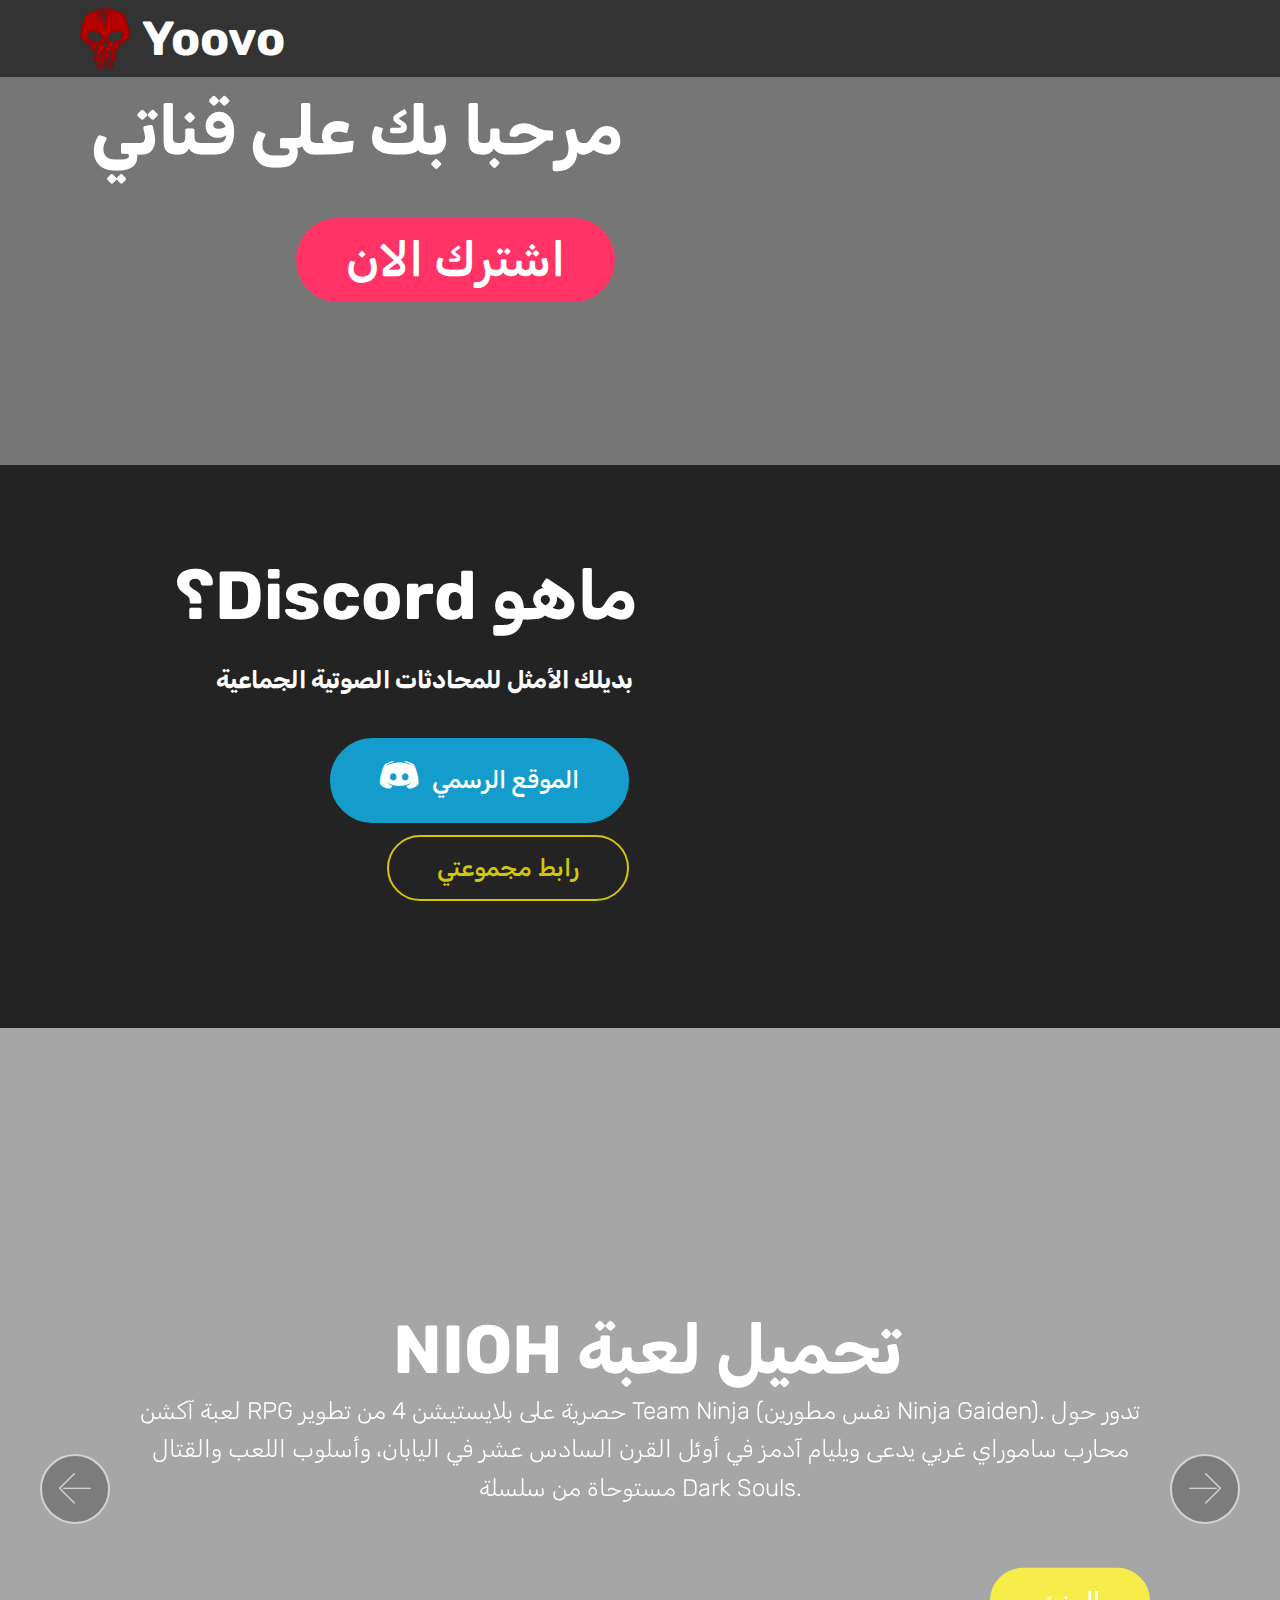
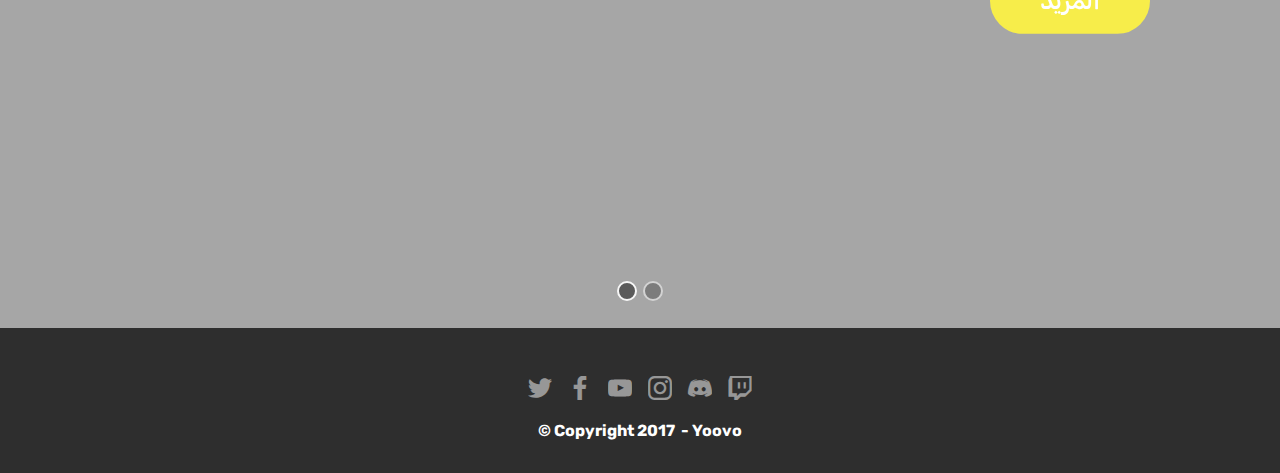
==== commit b3710138: "create github pages" ====
--- a/index.html
+++ b/index.html
@@ -23,7 +23,7 @@
   
 </head>
 <body>
-<section class="menu cid-qBfhRrL7XW" once="menu" id="menu1-e" data-rv-view="815">
+<section class="menu cid-qBfhRrL7XW" once="menu" id="menu1-e" data-rv-view="44">
 
     
 
@@ -43,7 +43,7 @@
                          <img src="assets/images/yoovo1-602x739.png" alt="Mobirise" title="" media-simple="true" style="height: 3.8rem;">
                     </a>
                 </span>
-                <span class="navbar-caption-wrap"><a class="navbar-caption text-white display-2" href="https://mobirise.com">Yoovo</a></span>
+                <span class="navbar-caption-wrap"><a class="navbar-caption text-white display-2" href="index.html">Yoovo</a></span>
             </div>
         </div>
         <div class="collapse navbar-collapse" id="navbarSupportedContent">
@@ -53,7 +53,7 @@
     </nav>
 </section>
 
-<section class="engine"><a href="https://mobirise.co/h">make your own website</a></section><section class="header7 cid-qBfjiEYxGO" id="header7-i" data-rv-view="817">
+<section class="engine"><a href="https://mobirise.co/i">how to build a website for free</a></section><section class="header7 cid-qBfjiEYxGO" id="header7-i" data-rv-view="46">
 
     
 
@@ -76,7 +76,7 @@
     </div>
 </section>
 
-<section class="header7 cid-qBfkNdnvbZ" id="header7-k" data-rv-view="820">
+<section class="header7 cid-qBfkNdnvbZ" id="header7-k" data-rv-view="49">
 
     
 
@@ -100,18 +100,18 @@
     </div>
 </section>
 
-<section class="carousel slide cid-qBfozDNtCQ" data-interval="false" id="slider1-l" data-rv-view="823">
+<section class="carousel slide cid-qBfozDNtCQ" data-interval="false" id="slider1-l" data-rv-view="52">
 
     
 
-    <div class="full-screen"><div class="mbr-slider slide carousel" data-pause="true" data-keyboard="false" data-ride="false" data-interval="false"><ol class="carousel-indicators"><li data-app-prevent-settings="" data-target="#slider1-l" class=" active" data-slide-to="0"></li><li data-app-prevent-settings="" data-target="#slider1-l" data-slide-to="1"></li><li data-app-prevent-settings="" data-target="#slider1-l" data-slide-to="2"></li></ol><div class="carousel-inner" role="listbox"><div class="carousel-item slider-fullscreen-image active" data-bg-video-slide="false" style="background-image: url(assets/images/nioh-wallpaper-hd-1920x1080.jpg);"><div class="container container-slide"><div class="image_wrapper"><div class="mbr-overlay" style="opacity: 0.3;"></div><img src="assets/images/nioh-wallpaper-hd-1920x1080.jpg"><div class="carousel-caption justify-content-center"><div class="col-10 align-left"><h2 class="mbr-fonts-style display-1"><strong>&nbsp;NIOH 
+    <div class="full-screen"><div class="mbr-slider slide carousel" data-pause="true" data-keyboard="false" data-ride="false" data-interval="false"><ol class="carousel-indicators"><li data-app-prevent-settings="" data-target="#slider1-l" class=" active" data-slide-to="0"></li><li data-app-prevent-settings="" data-target="#slider1-l" data-slide-to="1"></li></ol><div class="carousel-inner" role="listbox"><div class="carousel-item slider-fullscreen-image active" data-bg-video-slide="false" style="background-image: url(assets/images/nioh-wallpaper-hd-1920x1080.jpg);"><div class="container container-slide"><div class="image_wrapper"><div class="mbr-overlay" style="opacity: 0.3;"></div><img src="assets/images/nioh-wallpaper-hd-1920x1080.jpg"><div class="carousel-caption justify-content-center"><div class="col-10 align-left"><h2 class="mbr-fonts-style display-1"><strong>&nbsp;NIOH 
 تحميل لعبة</strong></h2><p class="lead mbr-text mbr-fonts-style display-5">لعبة آكشن RPG حصرية على بلايستيشن 4 من تطوير Team Ninja (نفس مطورين Ninja Gaiden). تدور حول محارب ساموراي غربي يدعى ويليام آدمز في أوئل القرن السادس عشر في اليابان، وأسلوب اللعب والقتال مستوحاة من سلسلة Dark Souls.
 <br>
-<br></p><div class="mbr-section-btn" buttons="0"><a class="btn  btn-success display-5" href="page2.html" target="_blank">المزيد</a> </div></div></div></div></div></div><div class="carousel-item slider-fullscreen-image" data-bg-video-slide="https://www.youtube.com/watch?v=fwkKc6M60-0"><div class="mbr-overlay"></div><div class="container container-slide"><div class="image_wrapper"><img src="assets/images/2.jpg" style="opacity: 0;"><div class="carousel-caption justify-content-center"><div class="col-10 align-left"><h2 class="mbr-fonts-style display-1">VIDEO SLIDE</h2><p class="lead mbr-text mbr-fonts-style display-5">Slide with youtube video background and color overlay. Title and text are aligned to the left.</p></div></div></div></div></div><div class="carousel-item slider-fullscreen-image" data-bg-video-slide="false" style="background-image: url(assets/images/homepage-share-1200x675.jpg);"><div class="container container-slide"><div class="image_wrapper"><div class="mbr-overlay" style="opacity: 0.3;"></div><img src="assets/images/homepage-share-1200x675.jpg"><div class="carousel-caption justify-content-center"><div class="col-10 align-center"><h2 class="mbr-fonts-style display-1"><strong>تحميل لعبة فيفا 18</strong></h2><p class="lead mbr-text mbr-fonts-style display-5">إذًا، بعد الكثير من التفاصيل والكثير من التدقيق، يُمكننا الآن أن نجيب على السؤال الذي ابتدأنا به المراجعة، والإجابة هي نعم، لقد قدمت EA تجديدًا على أصعدة مختلفة في اطوار اللعبة على سبيل المثال خاصية التبديلات السريعة، Icons Stories، شجرة المهارات في &nbsp;Pro Clubs، خيارات الحوار في طور Career و Battle Squads و Champion Channel في طور Ultimate<br></p><div class="mbr-section-btn" buttons="0"><a class="btn btn-white display-5" href="page1.html" target="_blank">المزيد</a> </div></div></div></div></div></div></div><a data-app-prevent-settings="" class="carousel-control carousel-control-prev" role="button" data-slide="prev" href="#slider1-l"><span aria-hidden="true" class="mbri-left mbr-iconfont"></span><span class="sr-only">Previous</span></a><a data-app-prevent-settings="" class="carousel-control carousel-control-next" role="button" data-slide="next" href="#slider1-l"><span aria-hidden="true" class="mbri-right mbr-iconfont"></span><span class="sr-only">Next</span></a></div></div>
+<br></p><div class="mbr-section-btn" buttons="0"><a class="btn  btn-success display-5" href="page2.html" target="_blank">المزيد</a> </div></div></div></div></div></div><div class="carousel-item slider-fullscreen-image" data-bg-video-slide="false" style="background-image: url(assets/images/homepage-share-1200x675.jpg);"><div class="container container-slide"><div class="image_wrapper"><div class="mbr-overlay" style="opacity: 0.3;"></div><img src="assets/images/homepage-share-1200x675.jpg"><div class="carousel-caption justify-content-center"><div class="col-10 align-center"><h2 class="mbr-fonts-style display-1"><strong>تحميل لعبة فيفا 18</strong></h2><p class="lead mbr-text mbr-fonts-style display-5">إذًا، بعد الكثير من التفاصيل والكثير من التدقيق، يُمكننا الآن أن نجيب على السؤال الذي ابتدأنا به المراجعة، والإجابة هي نعم، لقد قدمت EA تجديدًا على أصعدة مختلفة في اطوار اللعبة على سبيل المثال خاصية التبديلات السريعة، Icons Stories، شجرة المهارات في &nbsp;Pro Clubs، خيارات الحوار في طور Career و Battle Squads و Champion Channel في طور Ultimate<br></p><div class="mbr-section-btn" buttons="0"><a class="btn btn-white display-5" href="page1.html" target="_blank">المزيد</a> </div></div></div></div></div></div></div><a data-app-prevent-settings="" class="carousel-control carousel-control-prev" role="button" data-slide="prev" href="#slider1-l"><span aria-hidden="true" class="mbri-left mbr-iconfont"></span><span class="sr-only">Previous</span></a><a data-app-prevent-settings="" class="carousel-control carousel-control-next" role="button" data-slide="next" href="#slider1-l"><span aria-hidden="true" class="mbri-right mbr-iconfont"></span><span class="sr-only">Next</span></a></div></div>
 
 </section>
 
-<section once="" class="cid-qBqT03qk7j" id="footer7-16" data-rv-view="835">
+<section once="" class="cid-qBqT03qk7j" id="footer7-16" data-rv-view="61">
 
     
 
